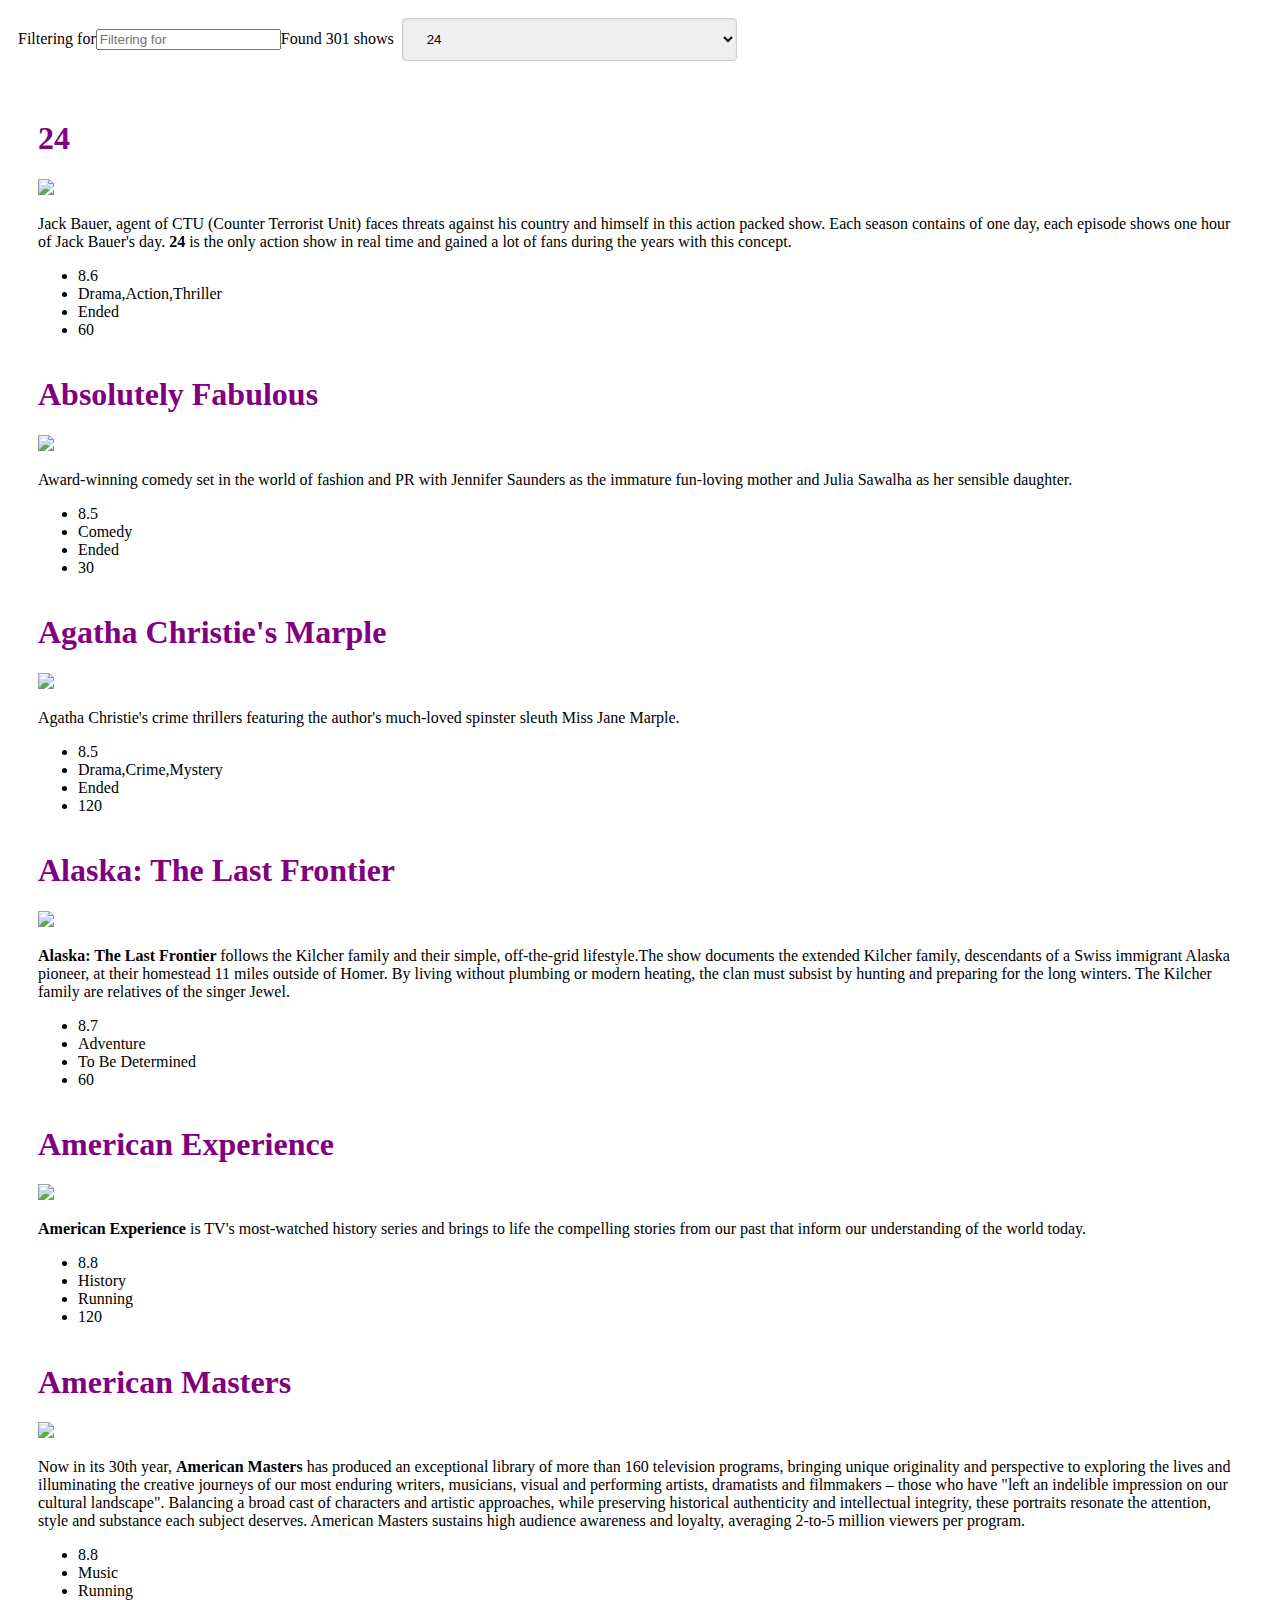
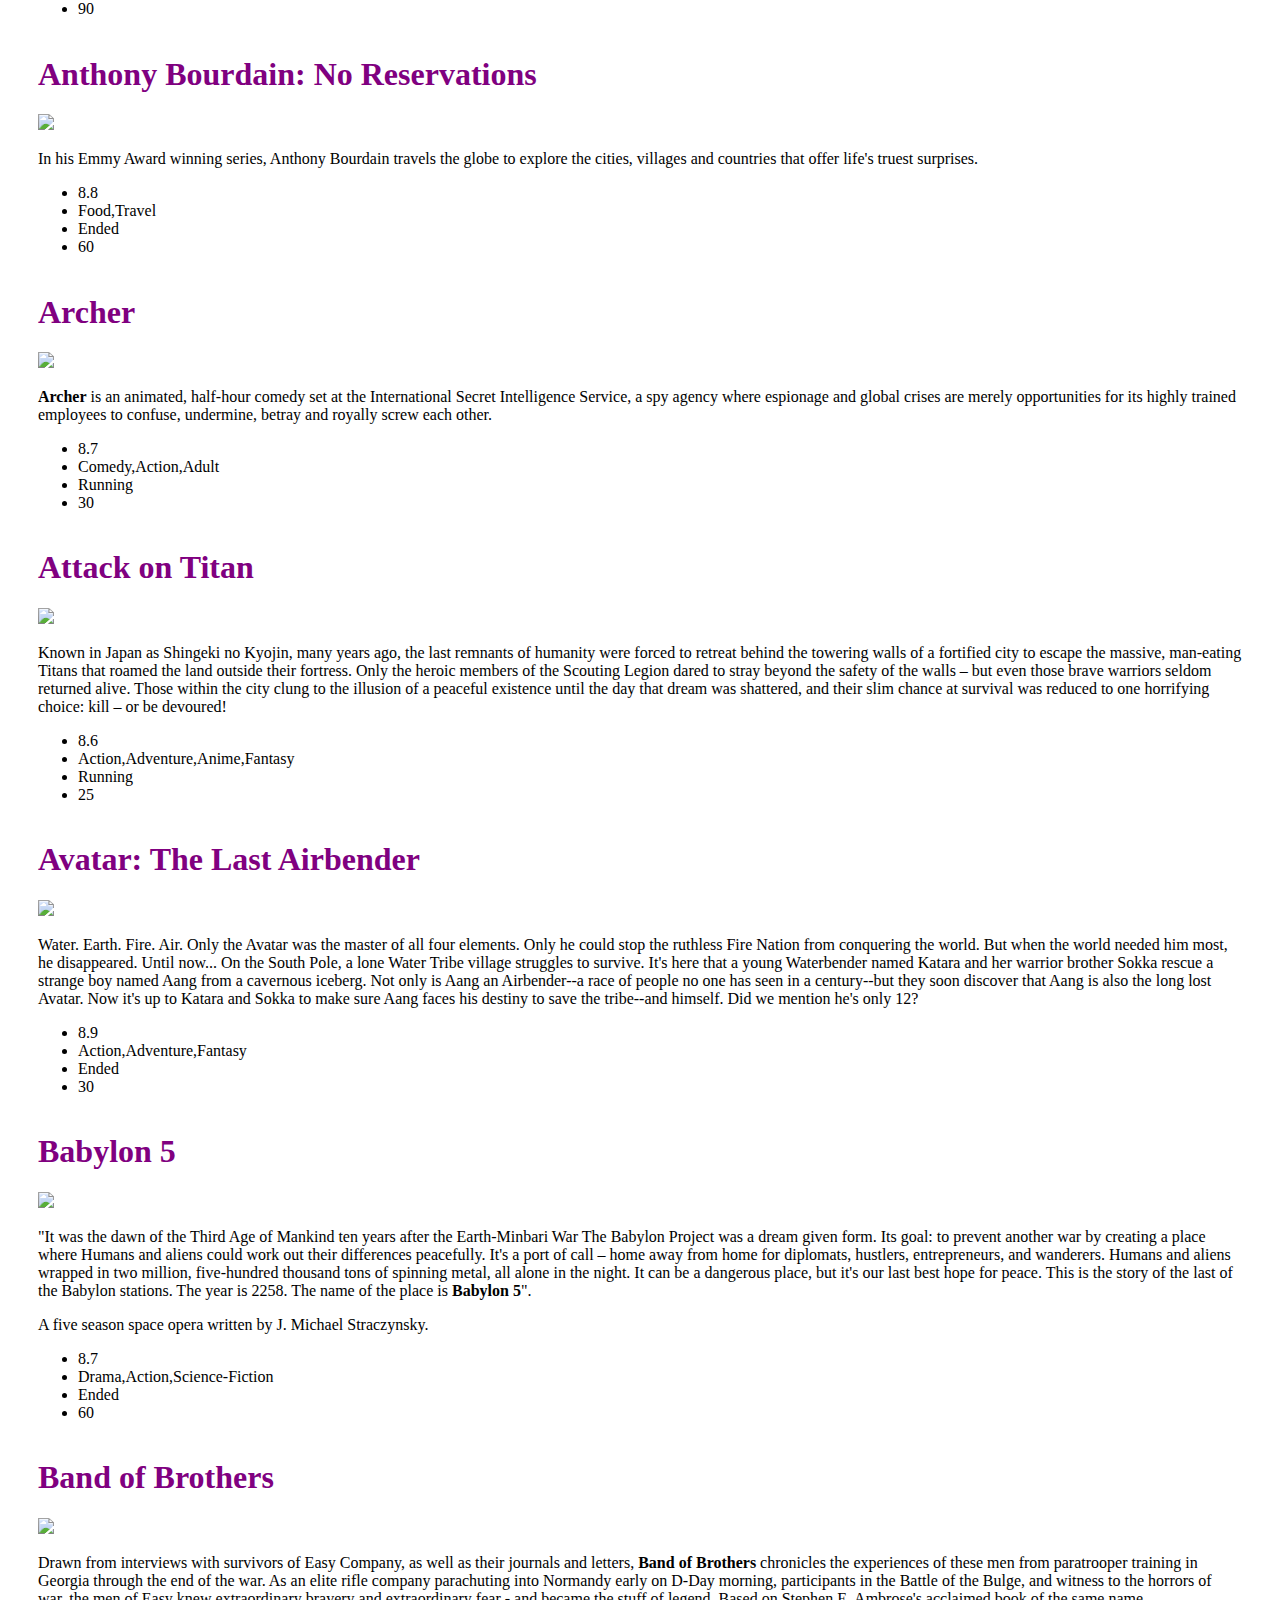
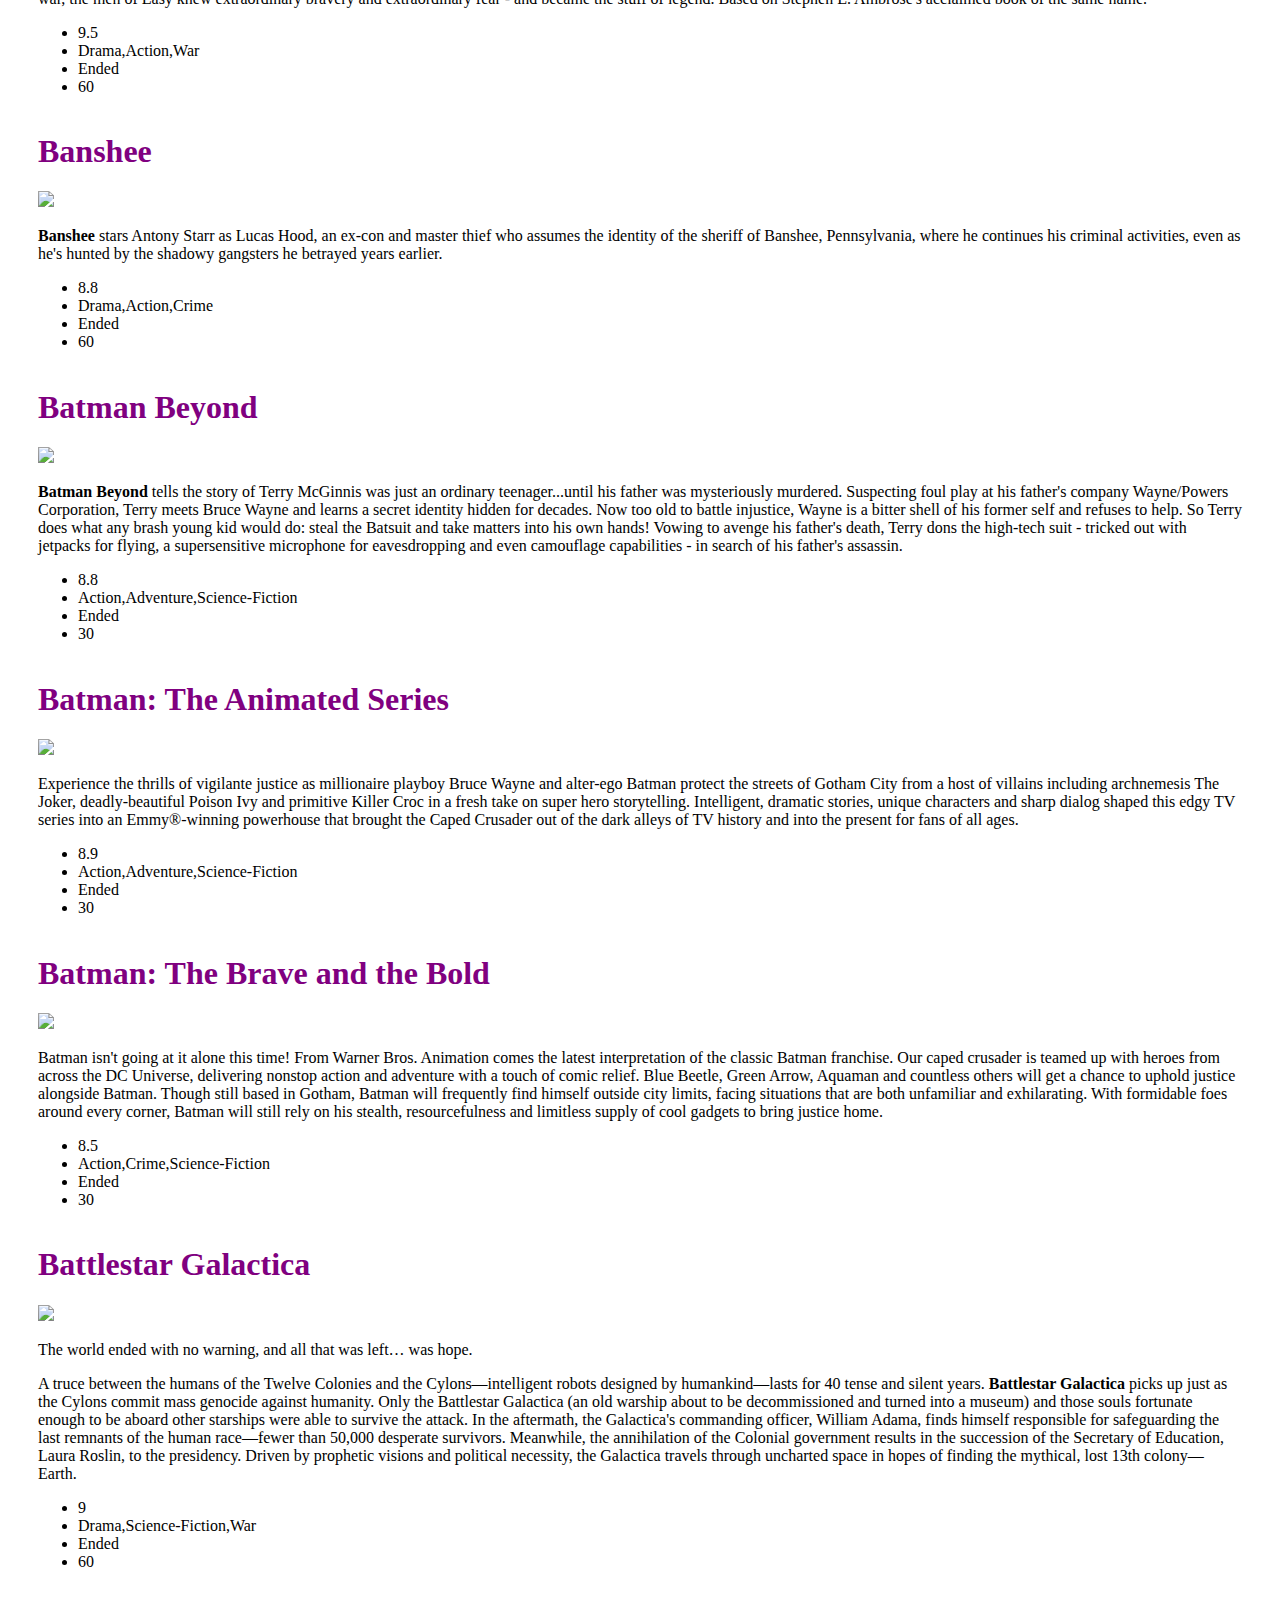
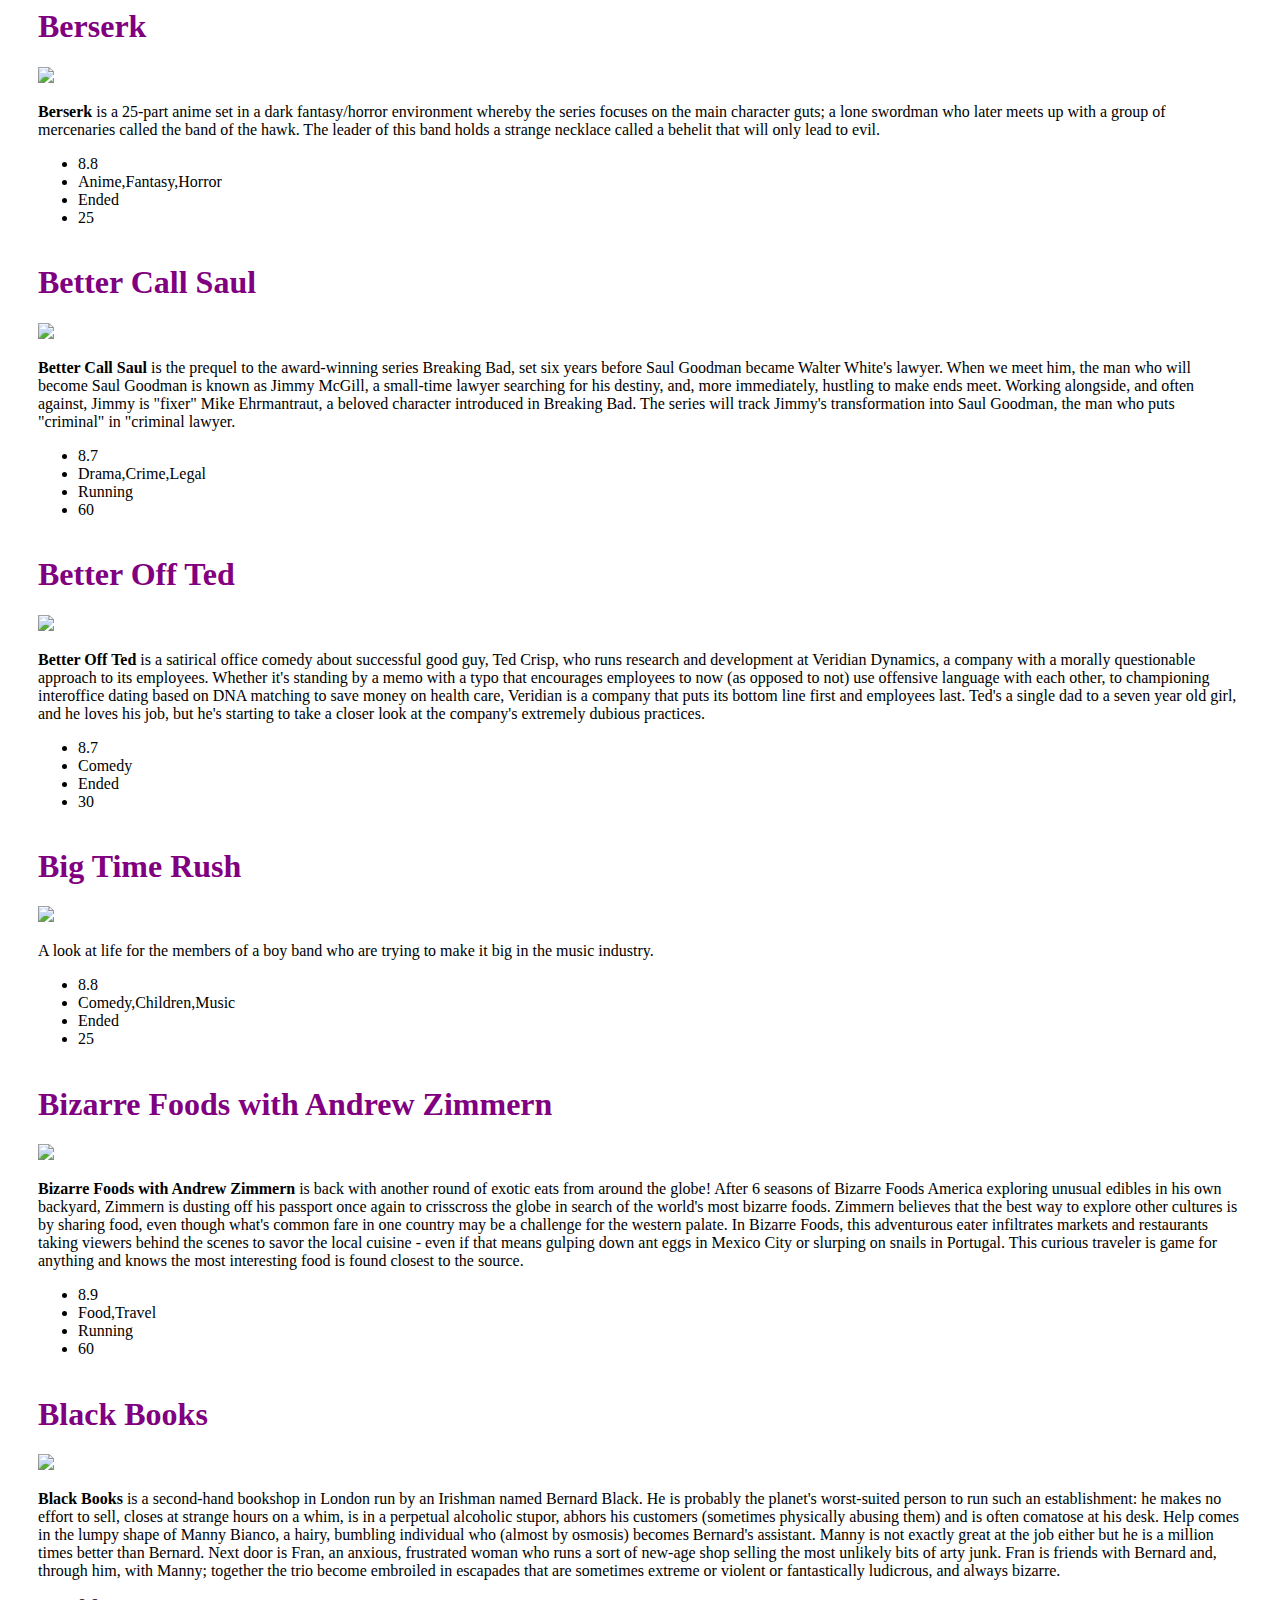
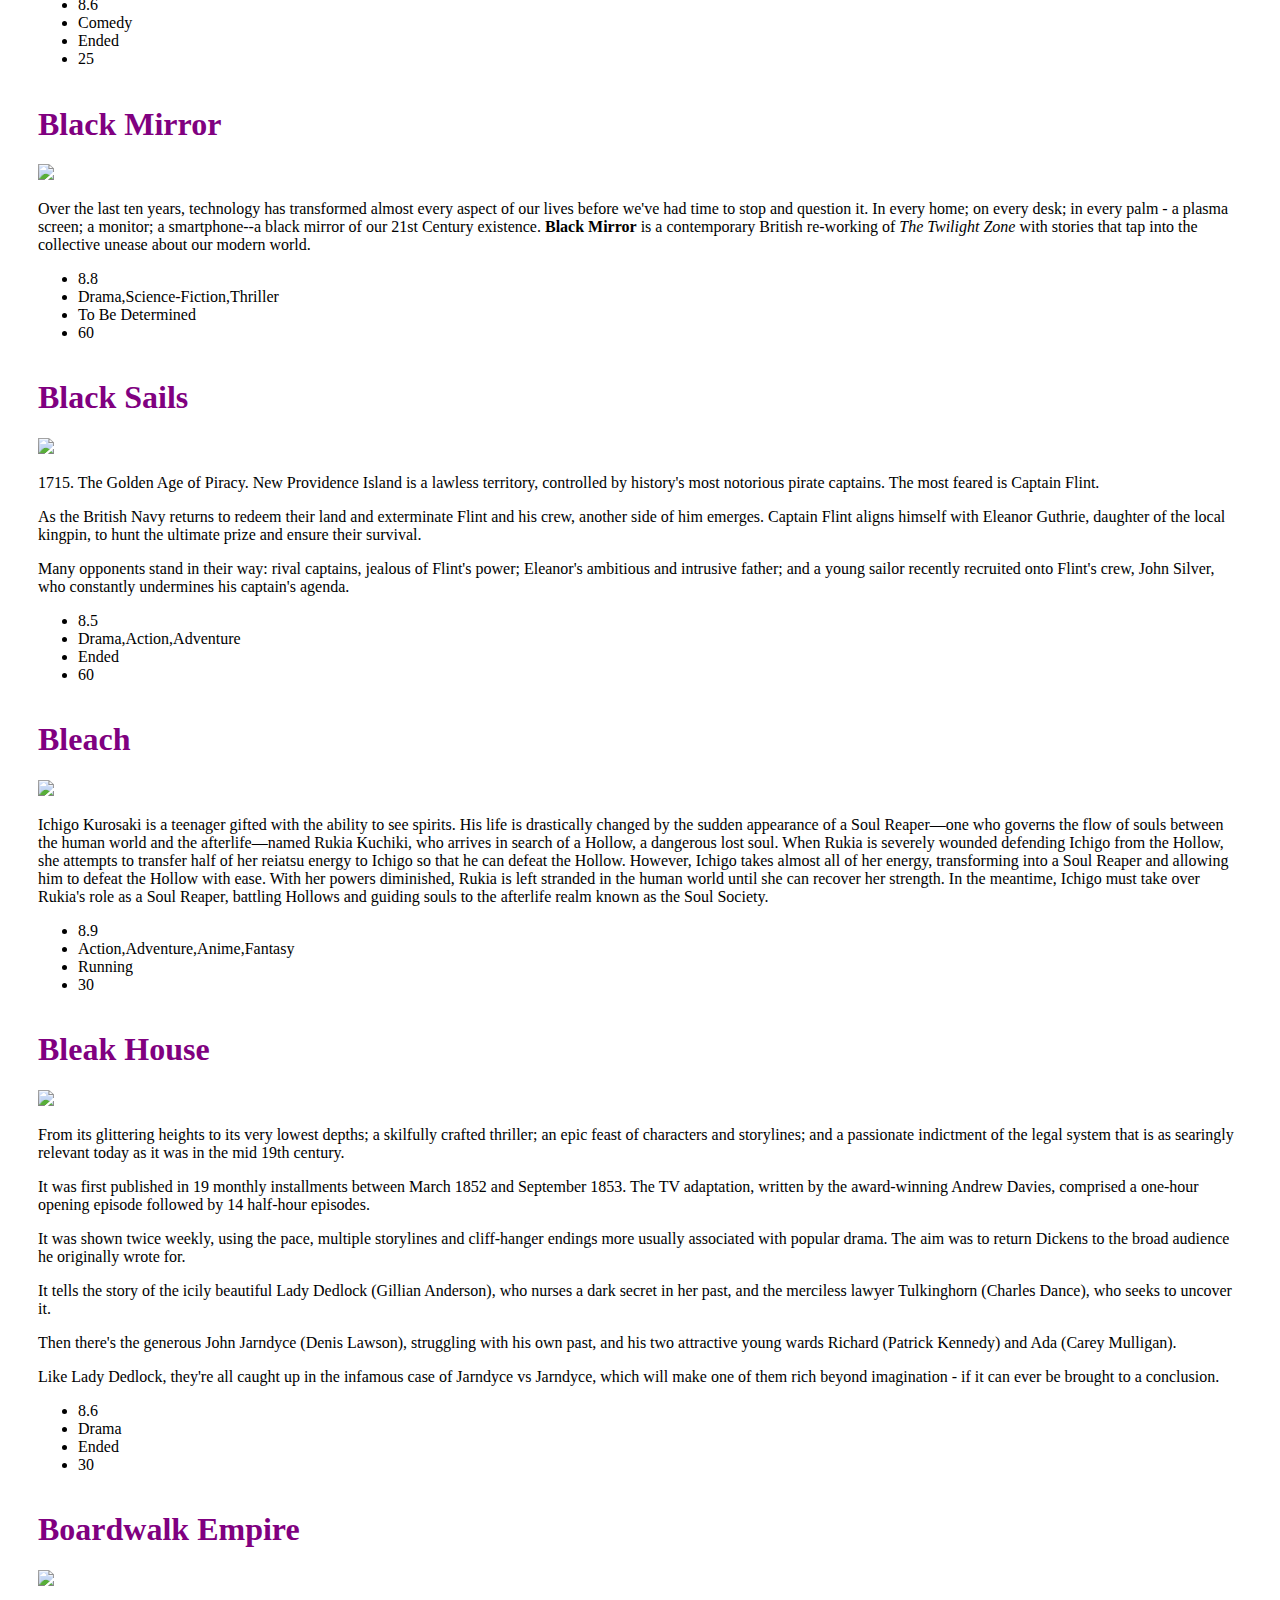
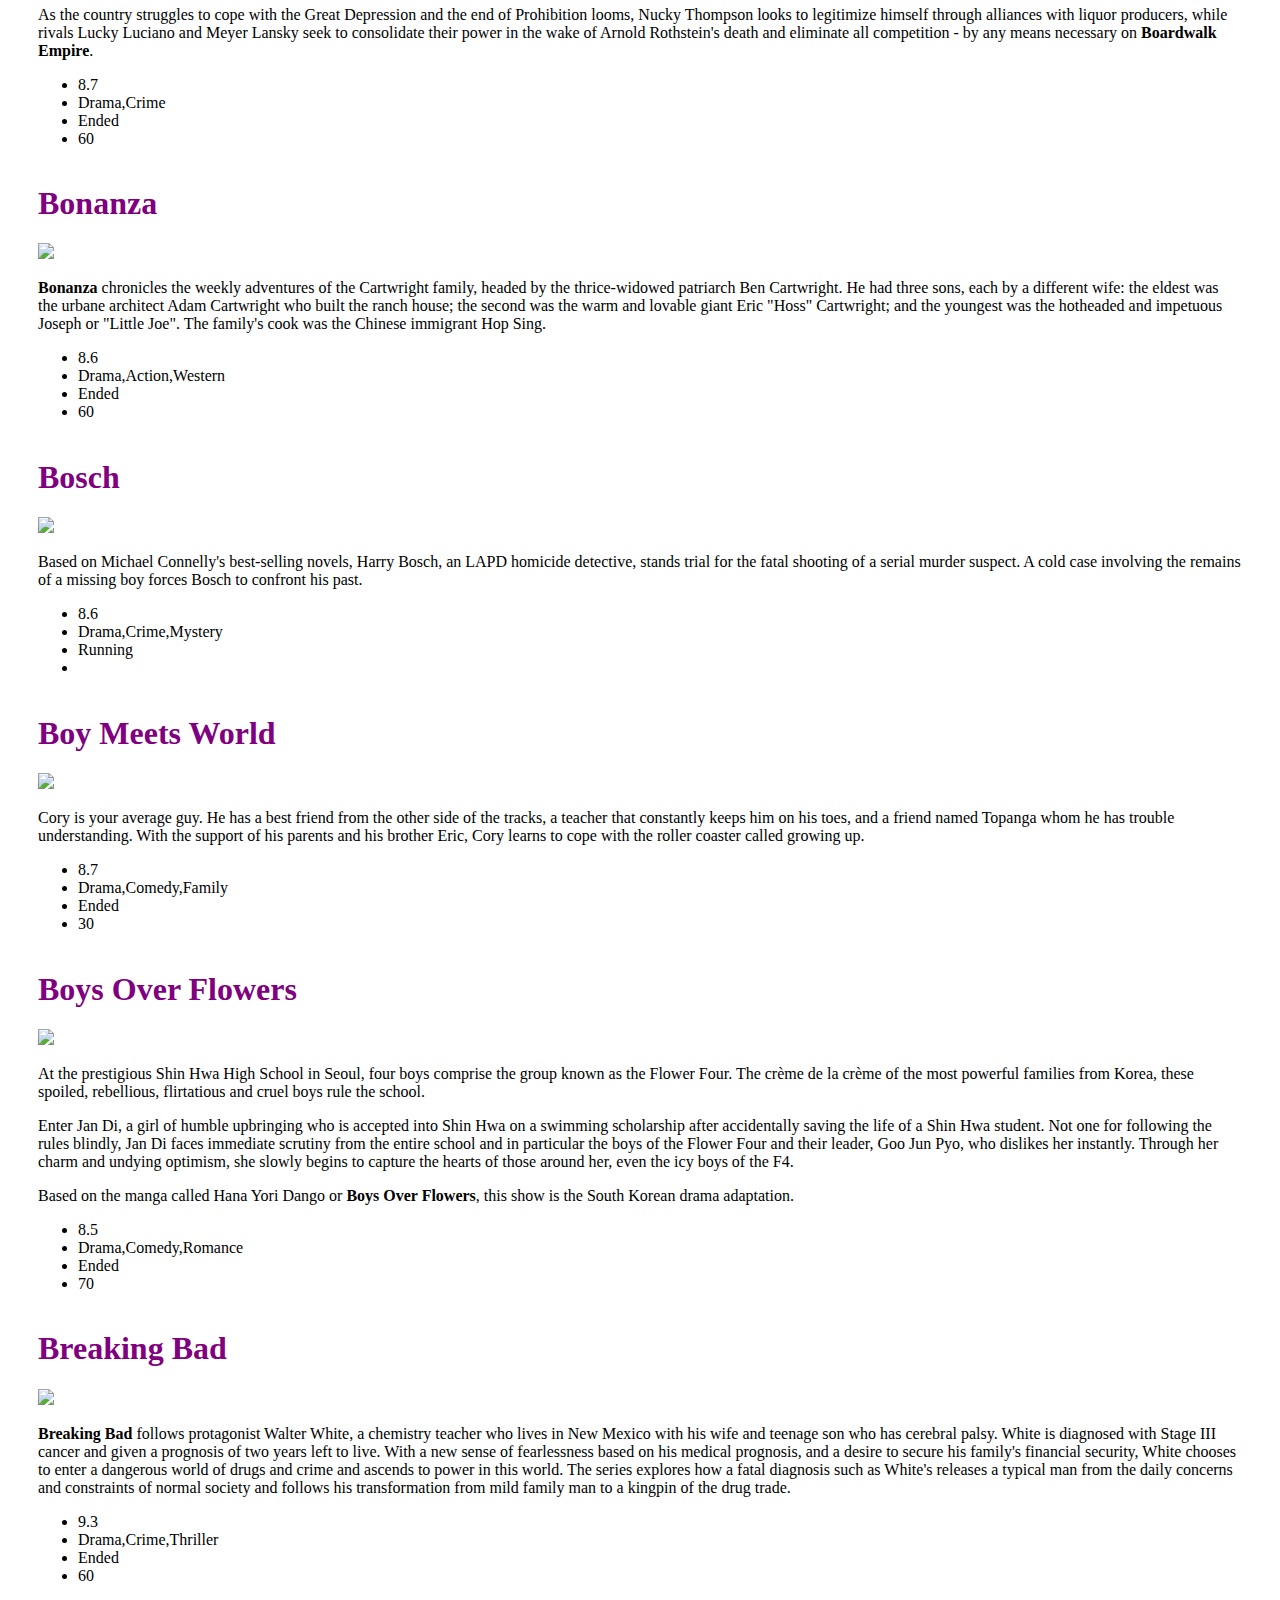
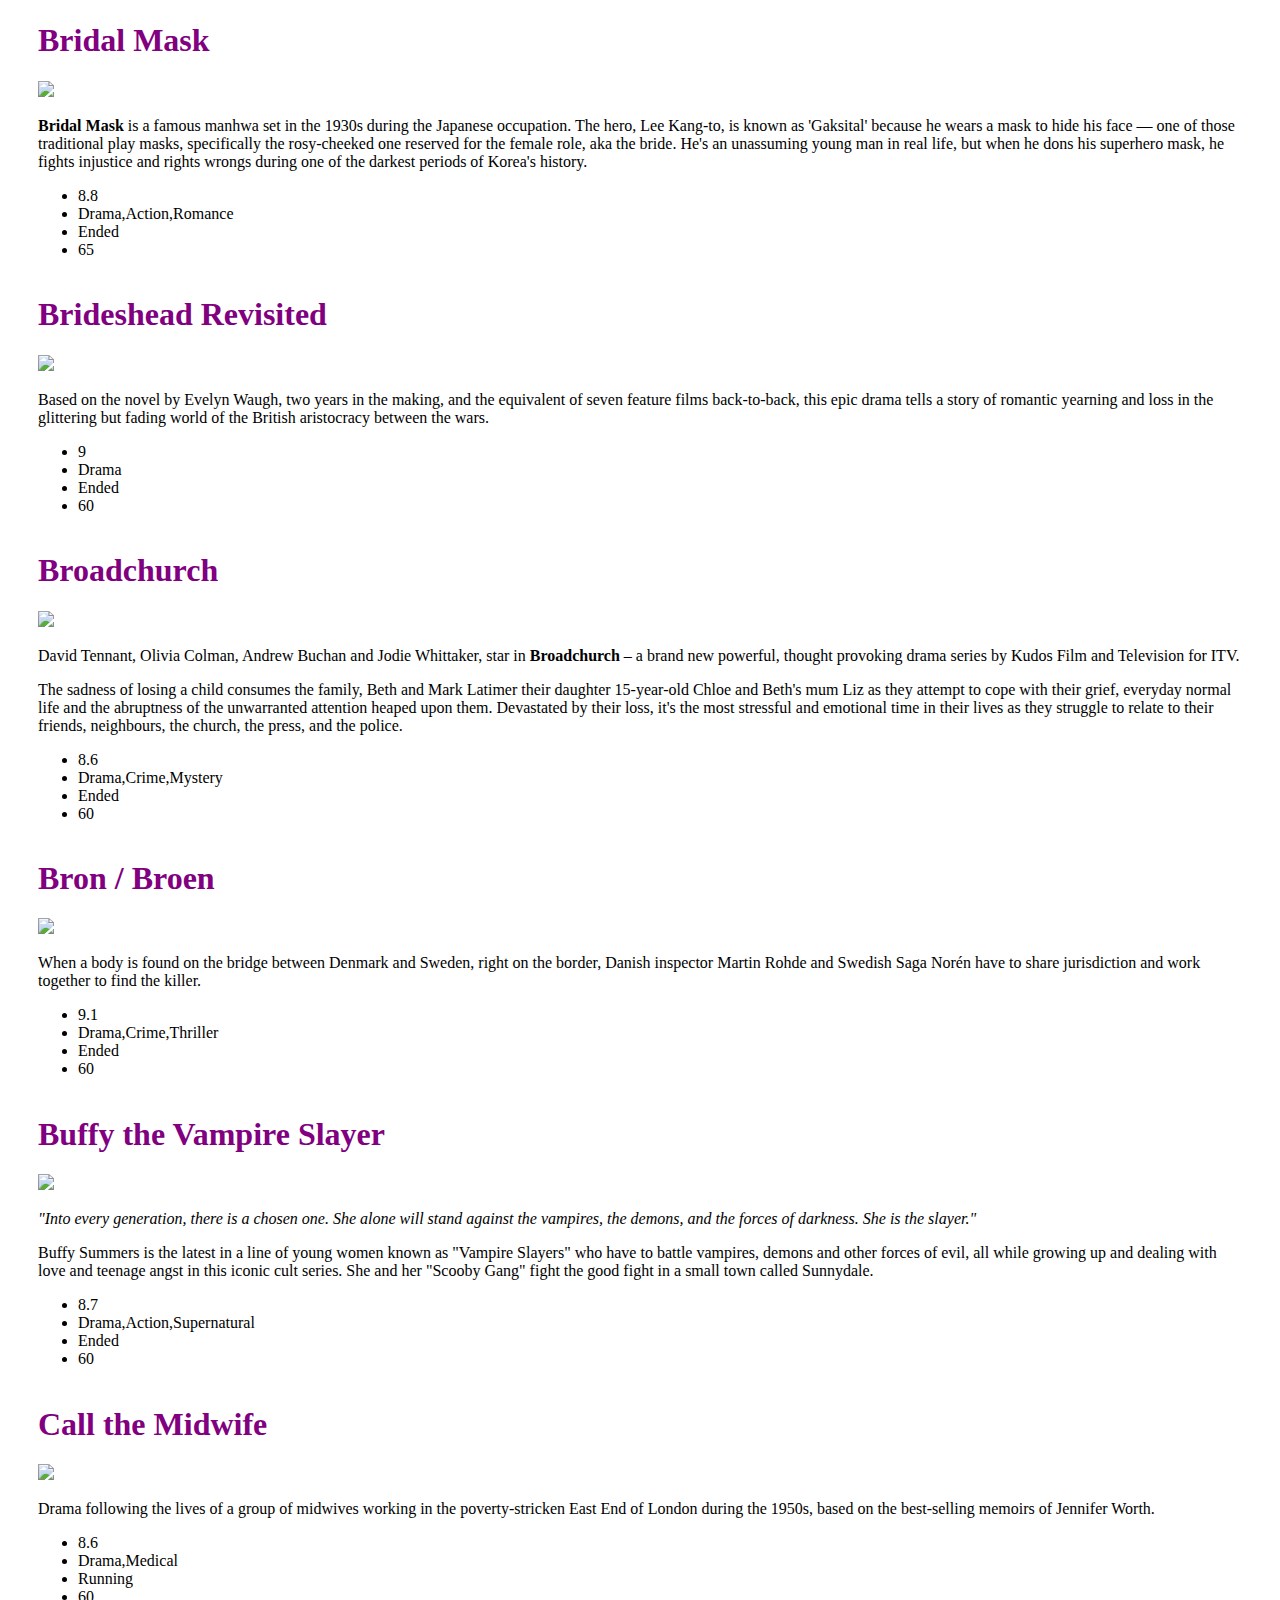
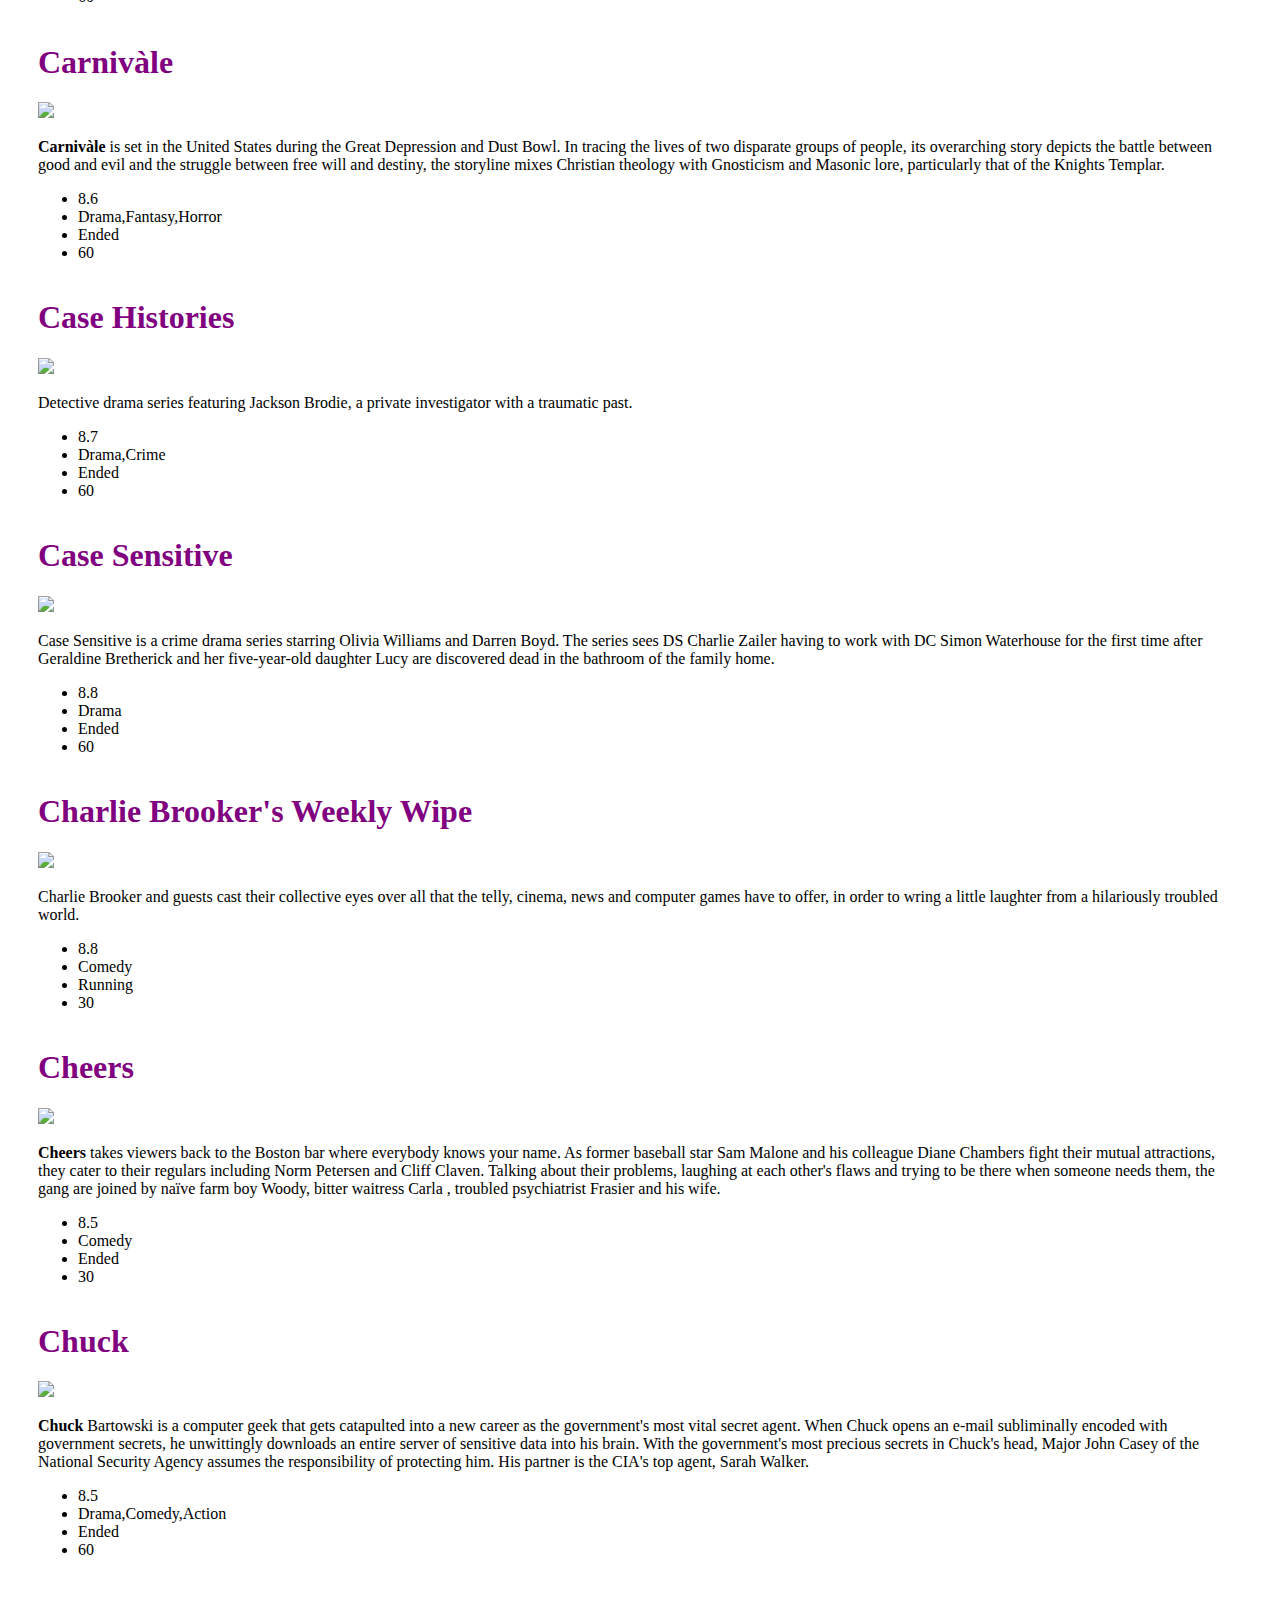
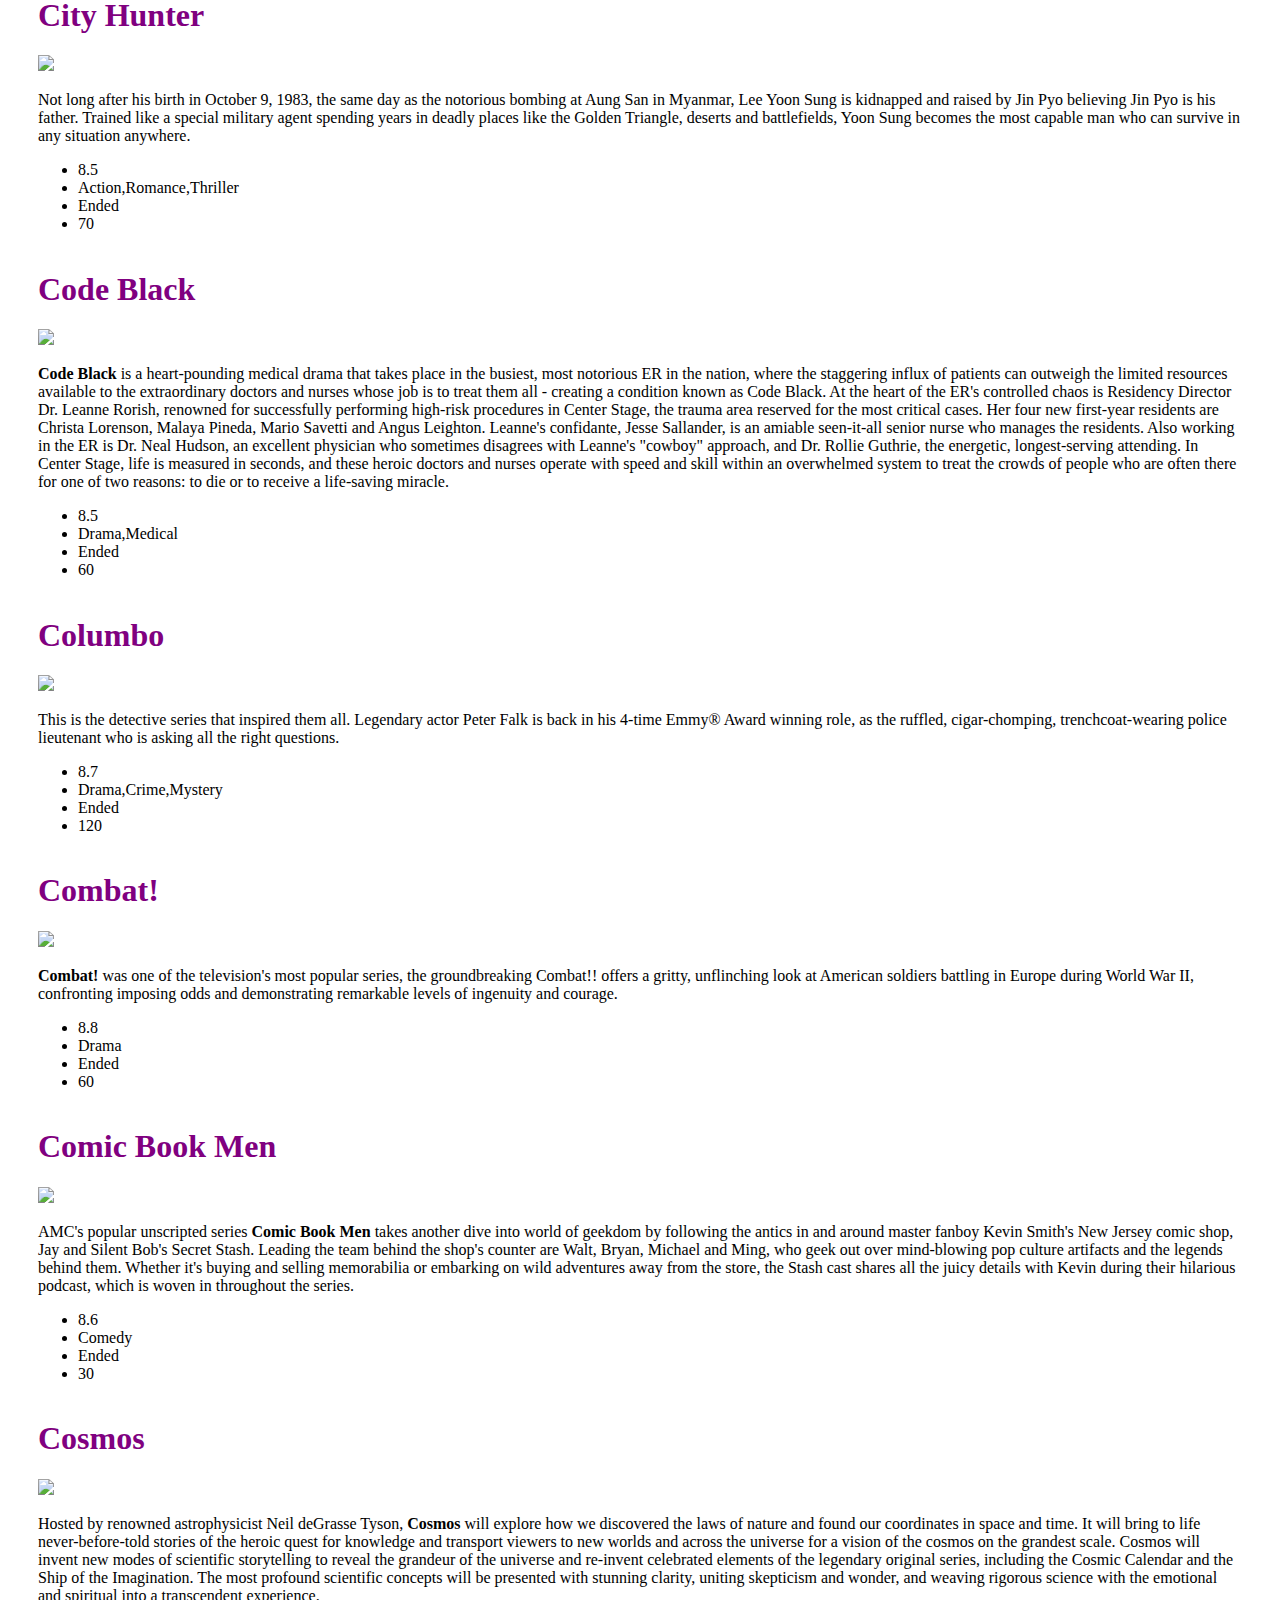
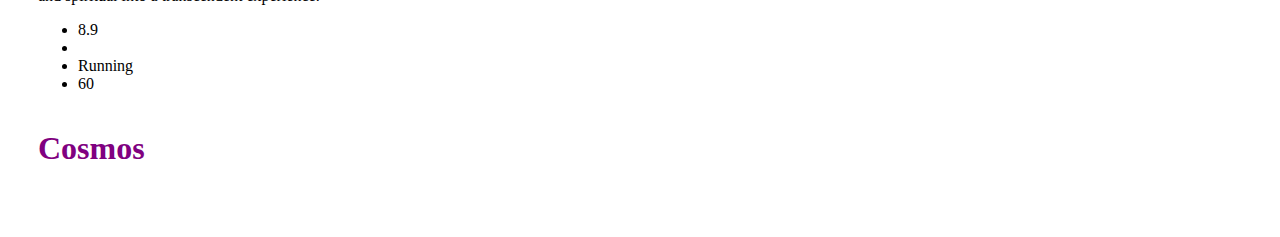
==== index.html @ 5b872475 "Linked to episodes" ====
<!DOCTYPE html>
<html lang="en">
  <head>
    <meta charset="UTF-8" />
    <meta name="viewport" content="width=device-width, initial-scale=1.0" />
    <title>TV Show Project | My Name andsemenov</title>
    <link href="style.css" rel="stylesheet" />
    <link rel="icon" href="/favicon.ico" type="image/x-icon" />
  </head>

  <body>
    <form class="search" id="search_root">
      <!--
      <div class="search_item">
        <label for="choose_serial">Choose a show</label>
        <select class="select" name="select" id="choose_show"> </select>
      </div>
      <div class="search_item">
        <label for="choose_episode">Choose an episode</label>
        <select class="select" name="select" id="choose_episode"> </select>
      </div>
      <div id="search_word" class="search_item">
        <label for="search">Search episodes</label>
        <input type="text" id="search" placeholder="Search episodes" />
        <span id="counter"></span>
      </div>
-->
    </form>

    <div id="root"></div>

    <!-- Loads a provided function called getAllEpisodes() which returns all episodes -->
    <script src="shows.js"></script>
    <!--<script src="shows.js"></script> -->
    <!-- Loads YOUR javascript code -->
    <script src="script.js"></script>
  </body>
</html>
---- style.css ----
#root {
  display: flex;
  flex-wrap: wrap;
  justify-content: space-between;
  margin: 30px;
}

.episode {
  width: calc((100% - 20px) / 3);
  text-align: center;
  margin: 0 0 10px;
  border: 1px solid black;
  background: #ececec;
}
.name {
  font-size: x-large;
  font-weight: bold;
}
.code {
  font-size: large;
}
.image {
  width: auto;
}

.search {
  display: flex;
  flex-wrap: wrap;
  justify-content: start;
  align-items: baseline;
  margin: 10px;
}

.search_item {
  width: 25%;
  display: flex;
  flex-direction: column;
  padding: 1%;
}
.episode {
  border-radius: 5px;
}
.summary {
  display: table;
  text-align: start;
  margin: 2%;
}
.select,
#search {
  margin: 8px;
  display: inline-block;
  border: 1px solid #ccc;
  box-shadow: inset 0 1px 3px #ddd;
  border-radius: 4px;

  box-sizing: border-box;
  padding-left: 20px;
  padding-right: 20px;
  padding-top: 12px;
  padding-bottom: 12px;
}

.link-to-episode {
  color: #800080;
}
.link-to-episode:visited {
  color: #800080;
}
.link-to-episode:hover {
  color: #800000;
  text-decoration: underline;
}

@media screen and (max-width: 850px) {
  #root {
    margin: auto;
  }
  .episode {
    width: calc((100% - 20px) / 2);
  }
  .search_item {
    width: 40%;
    display: flex;
    flex-wrap: wrap;
  }
  .image {
    max-width: 90%;
  }
}

.hidden {
  visibility: hidden;
}

.visible {
  visibility: visible;
}

@media screen and (max-width: 700px) {
  .episode {
    width: 49%;
  }
  .search,
  .search_item {
    width: 100%;
  }
}
@media screen and (max-width: 400px) {
  .episode {
    width: 100%;
  }
}
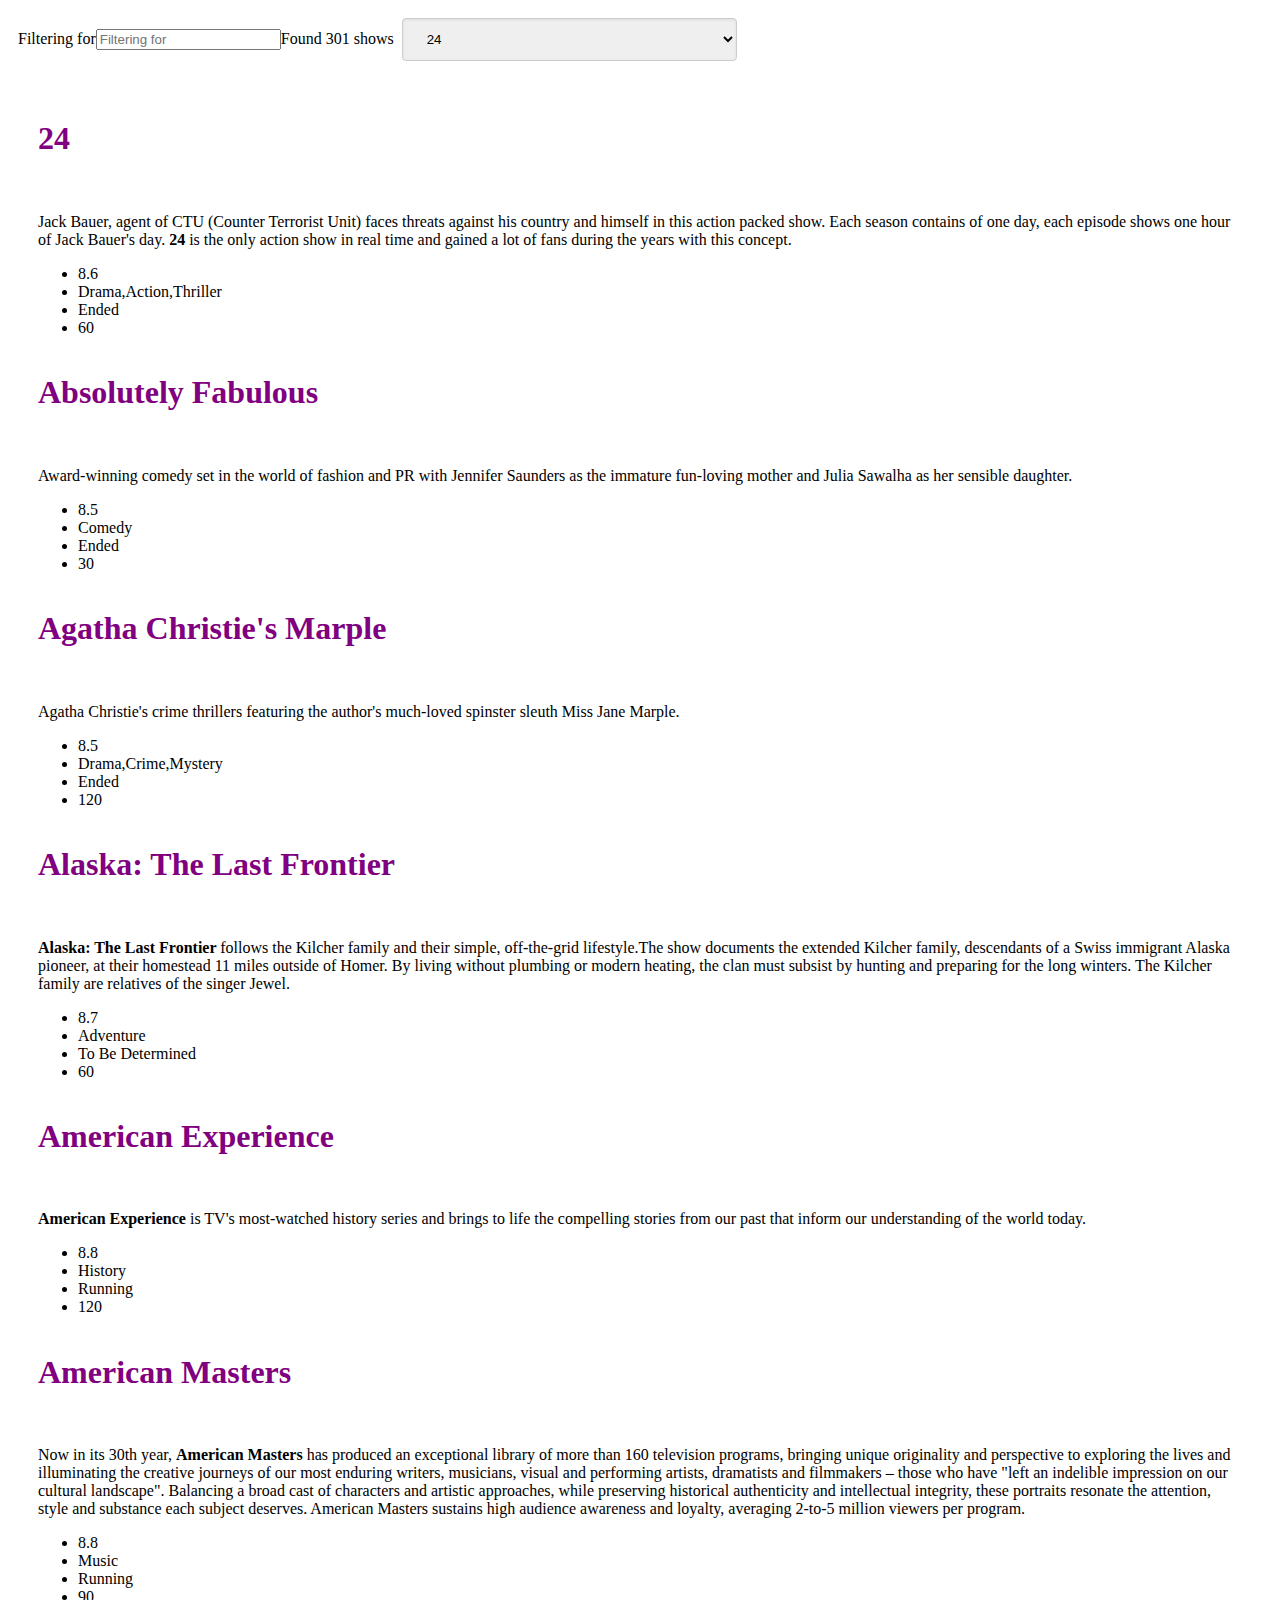
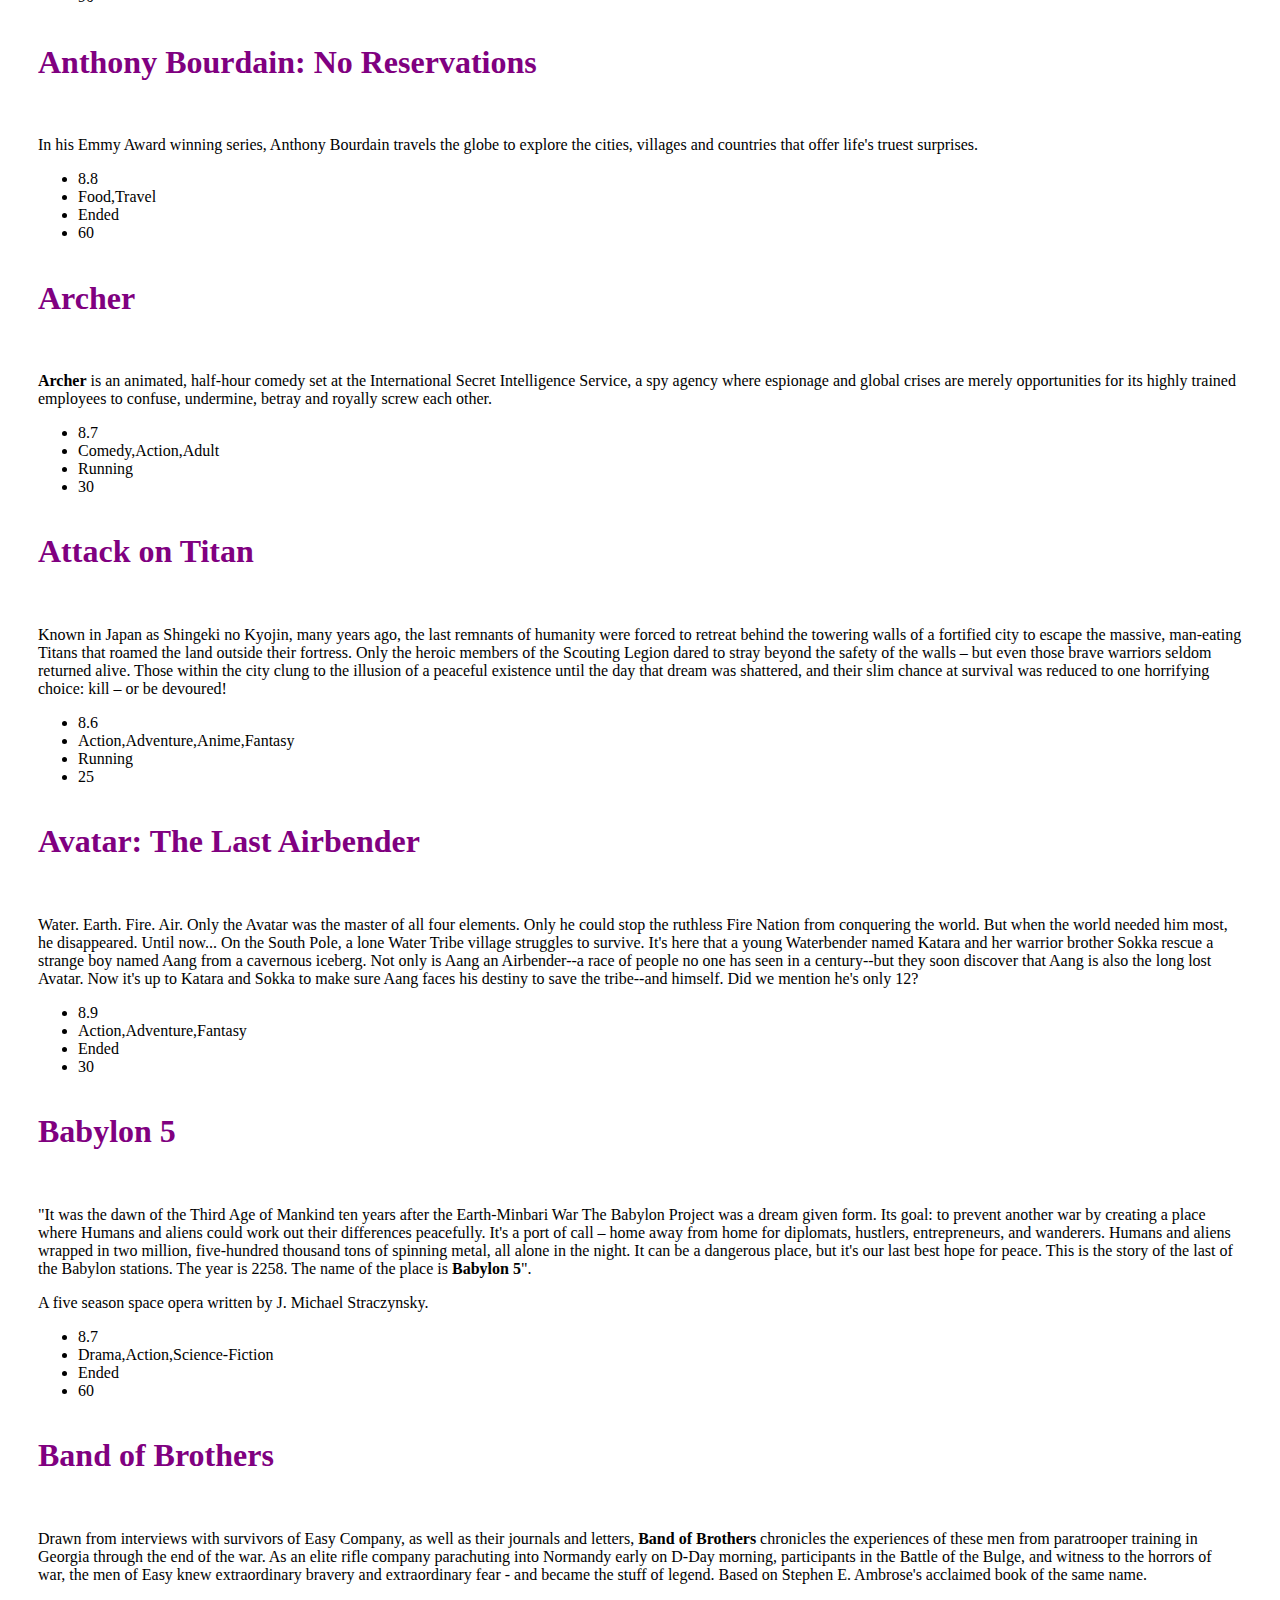
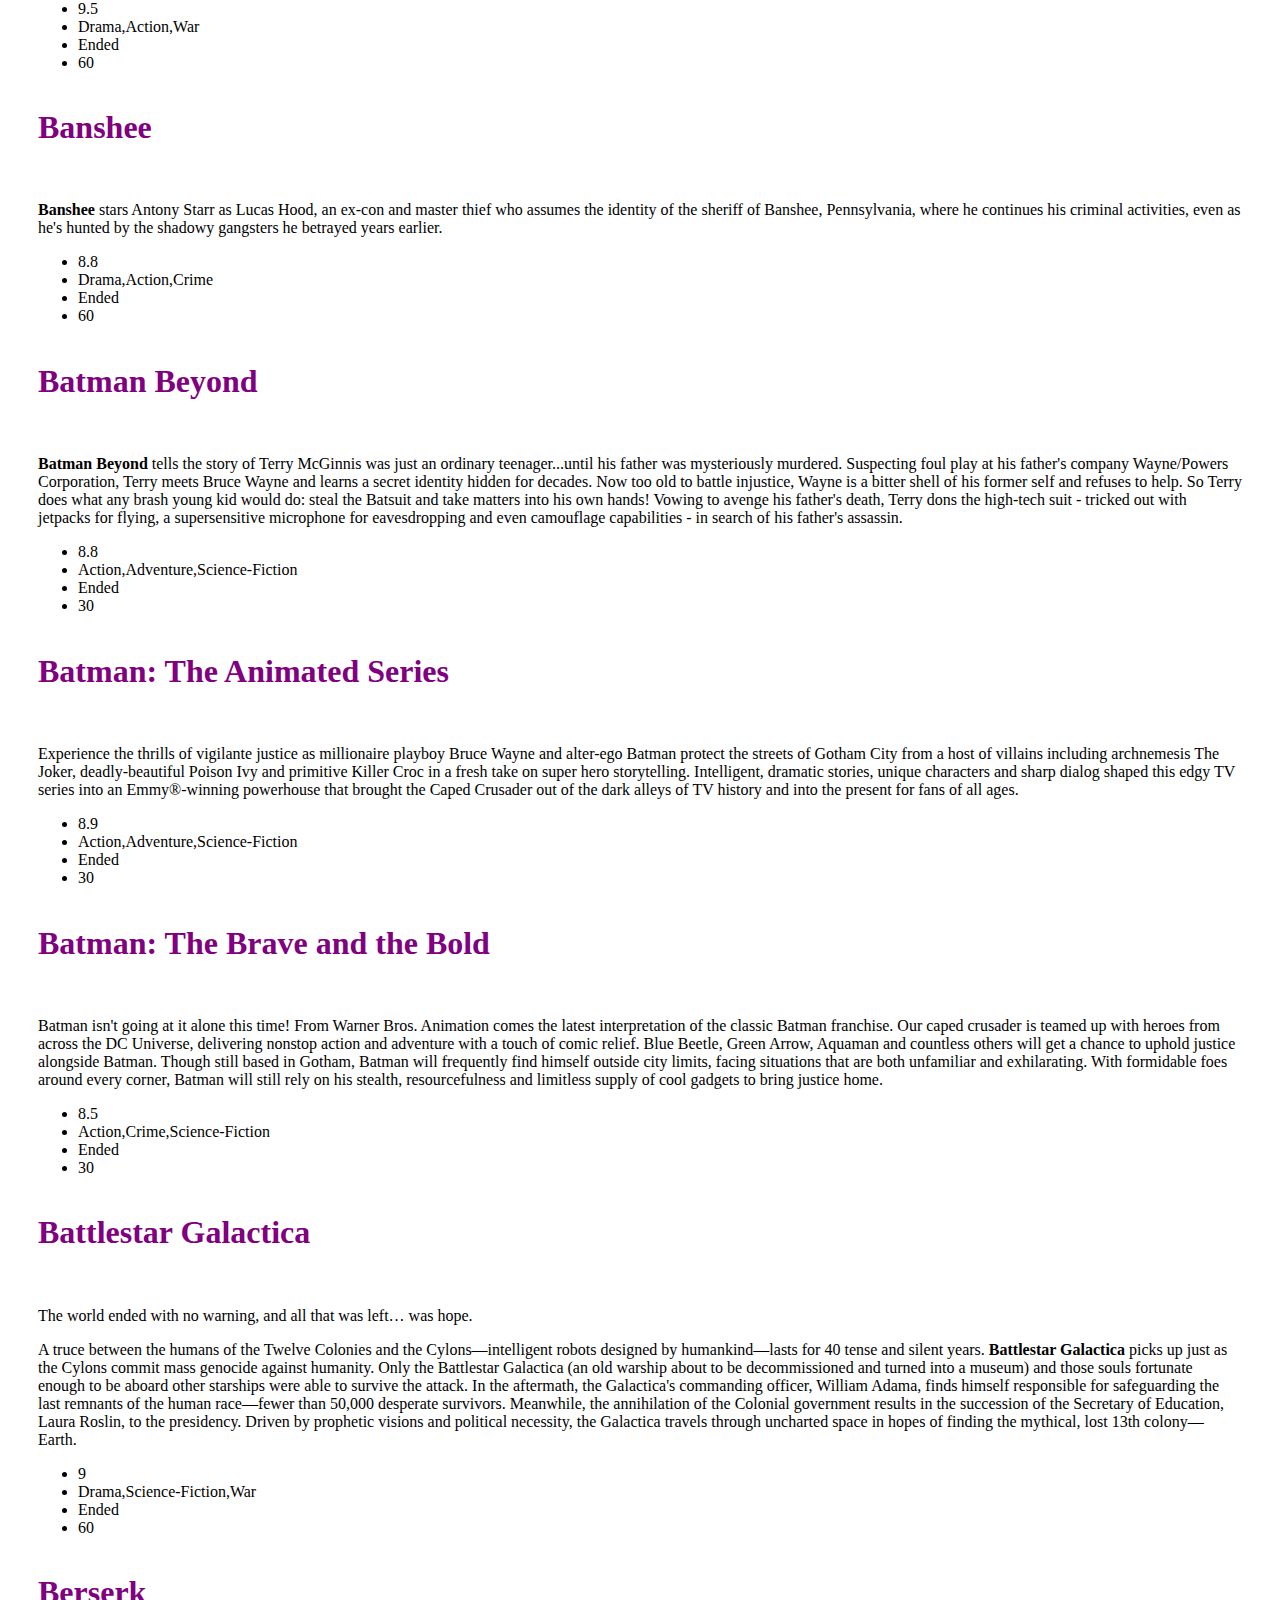
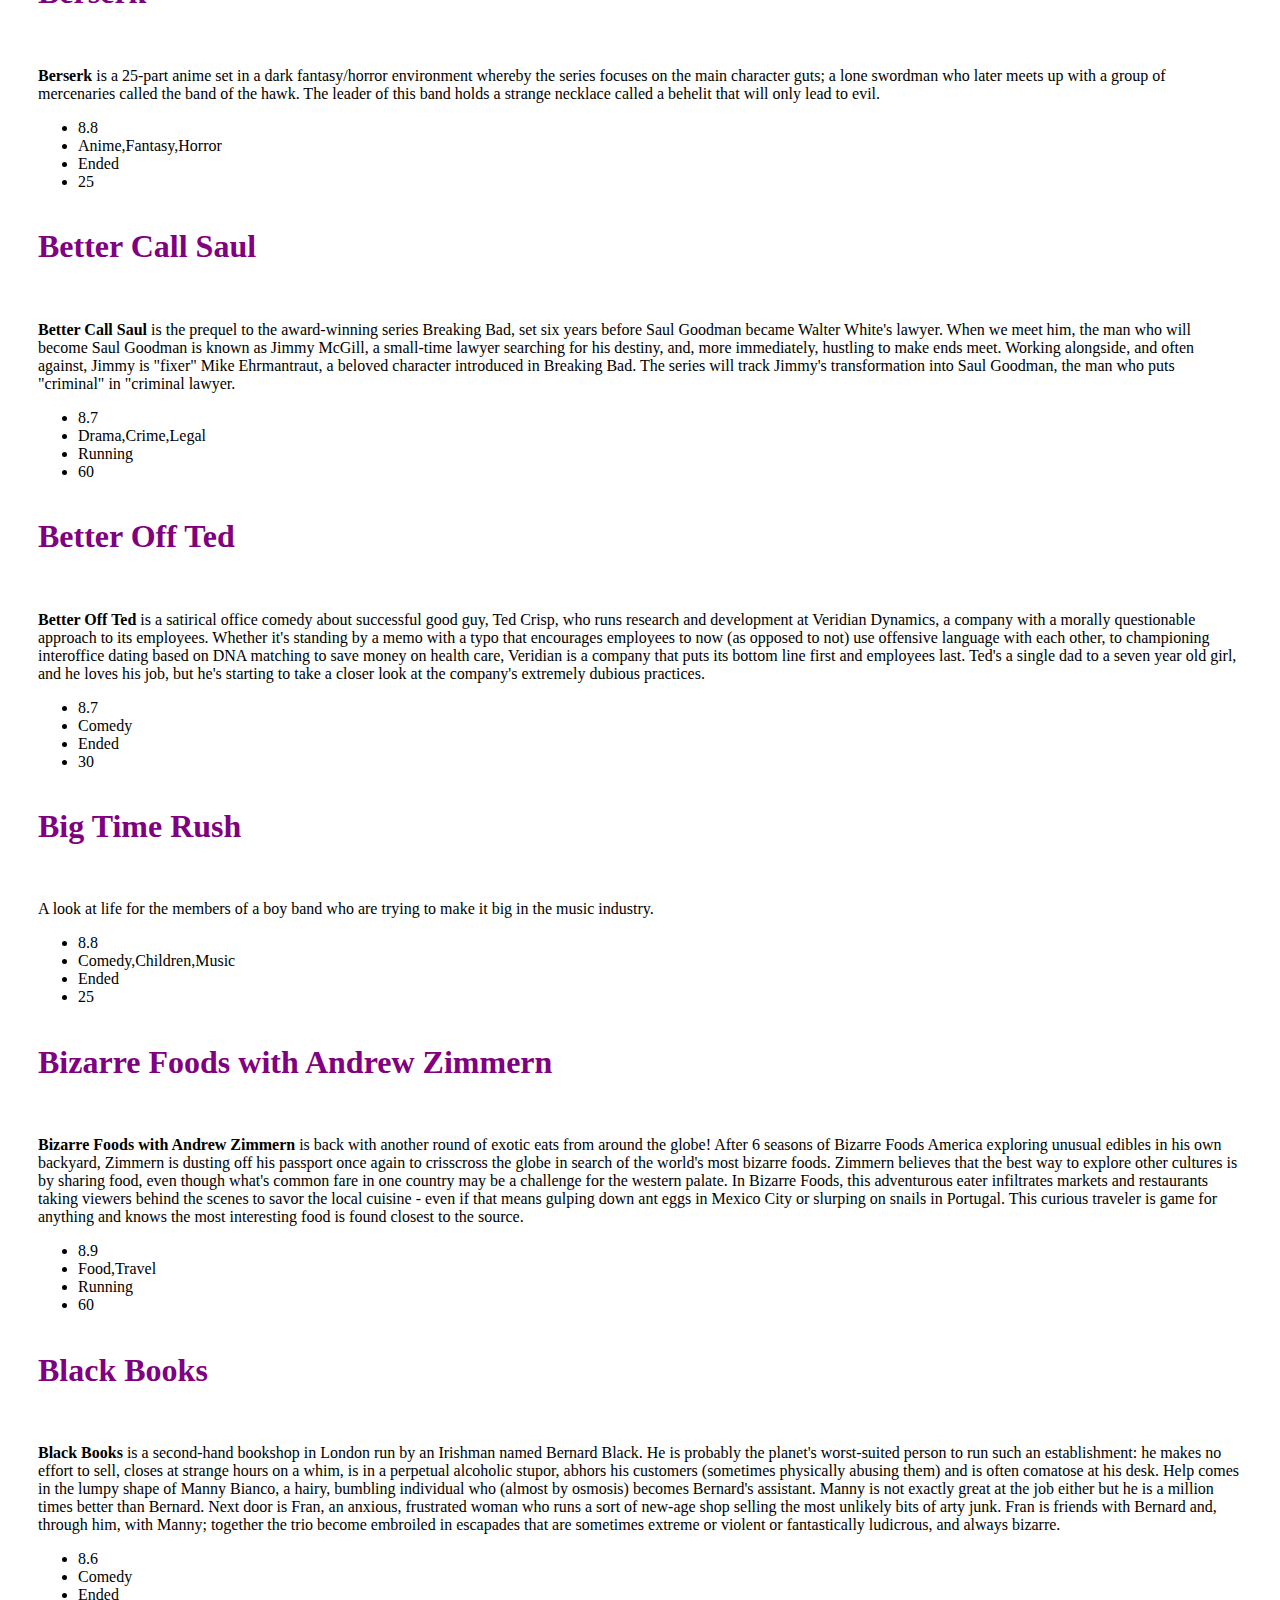
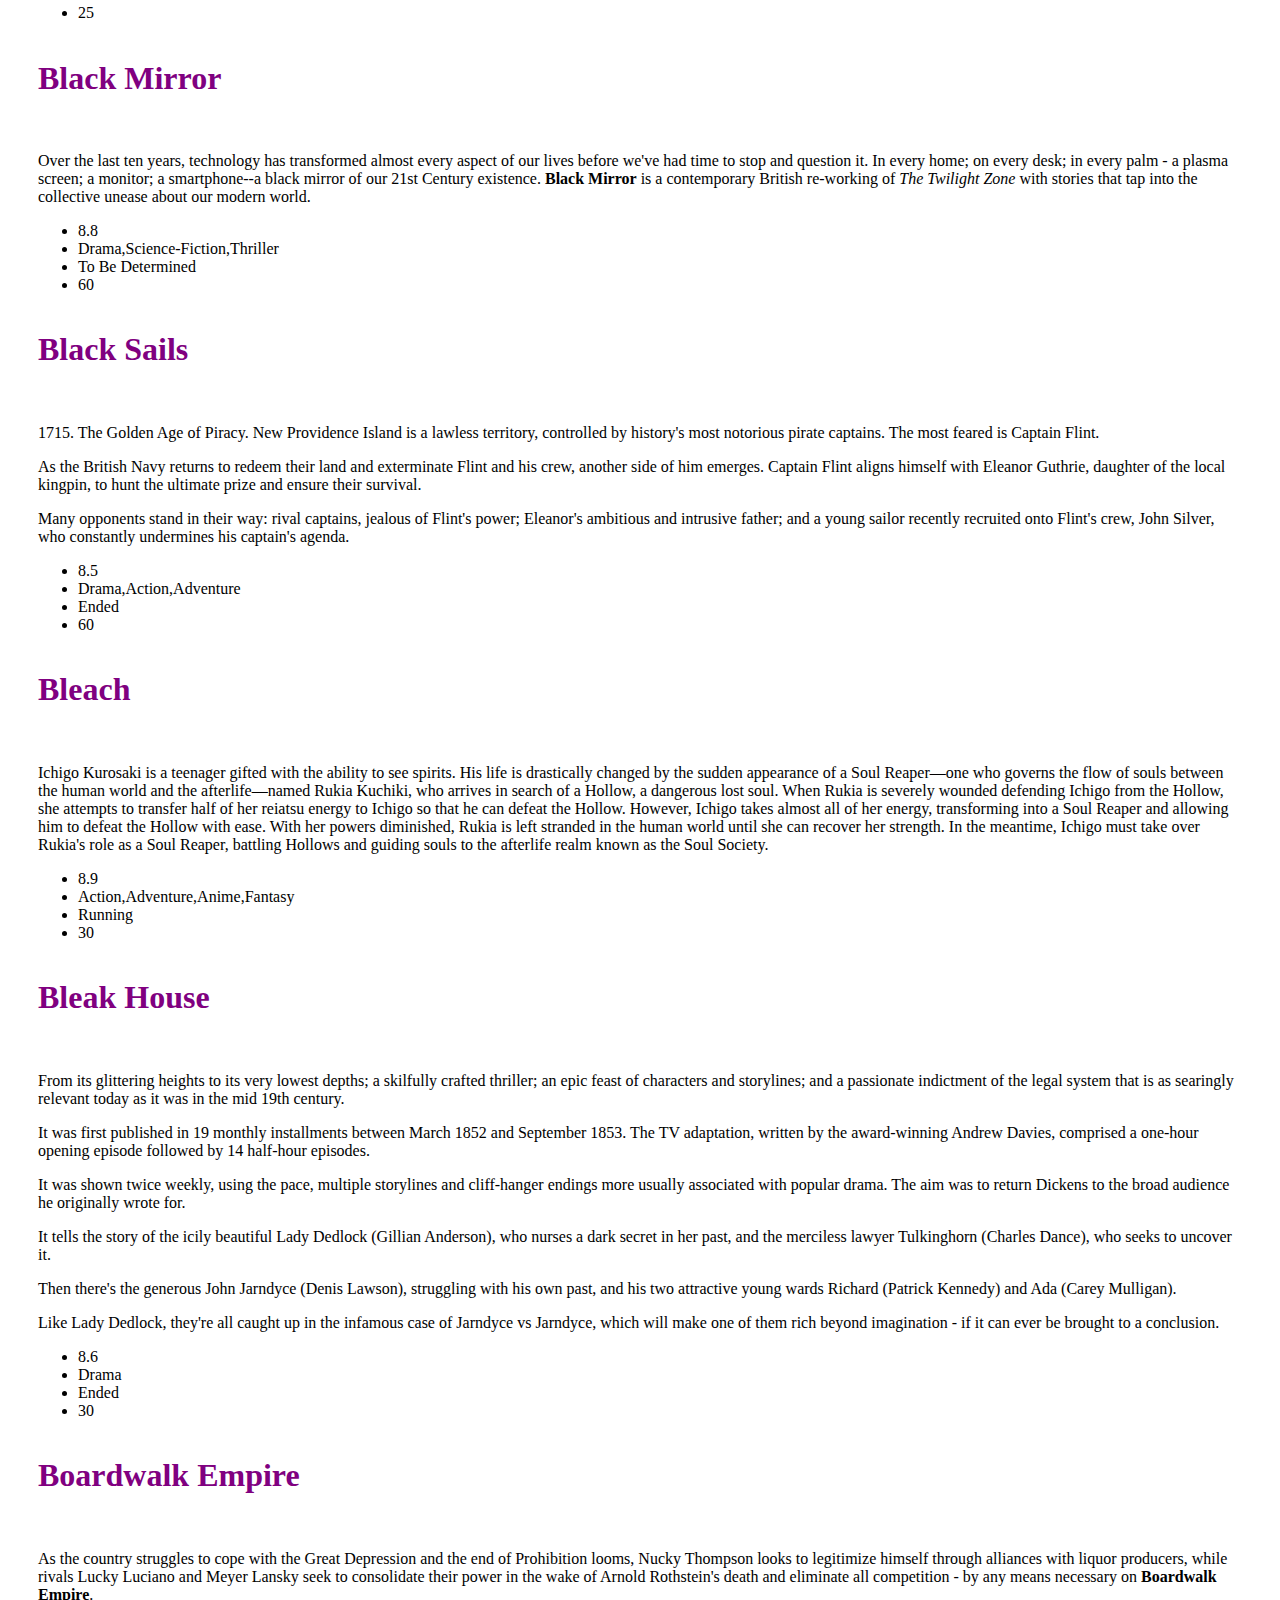
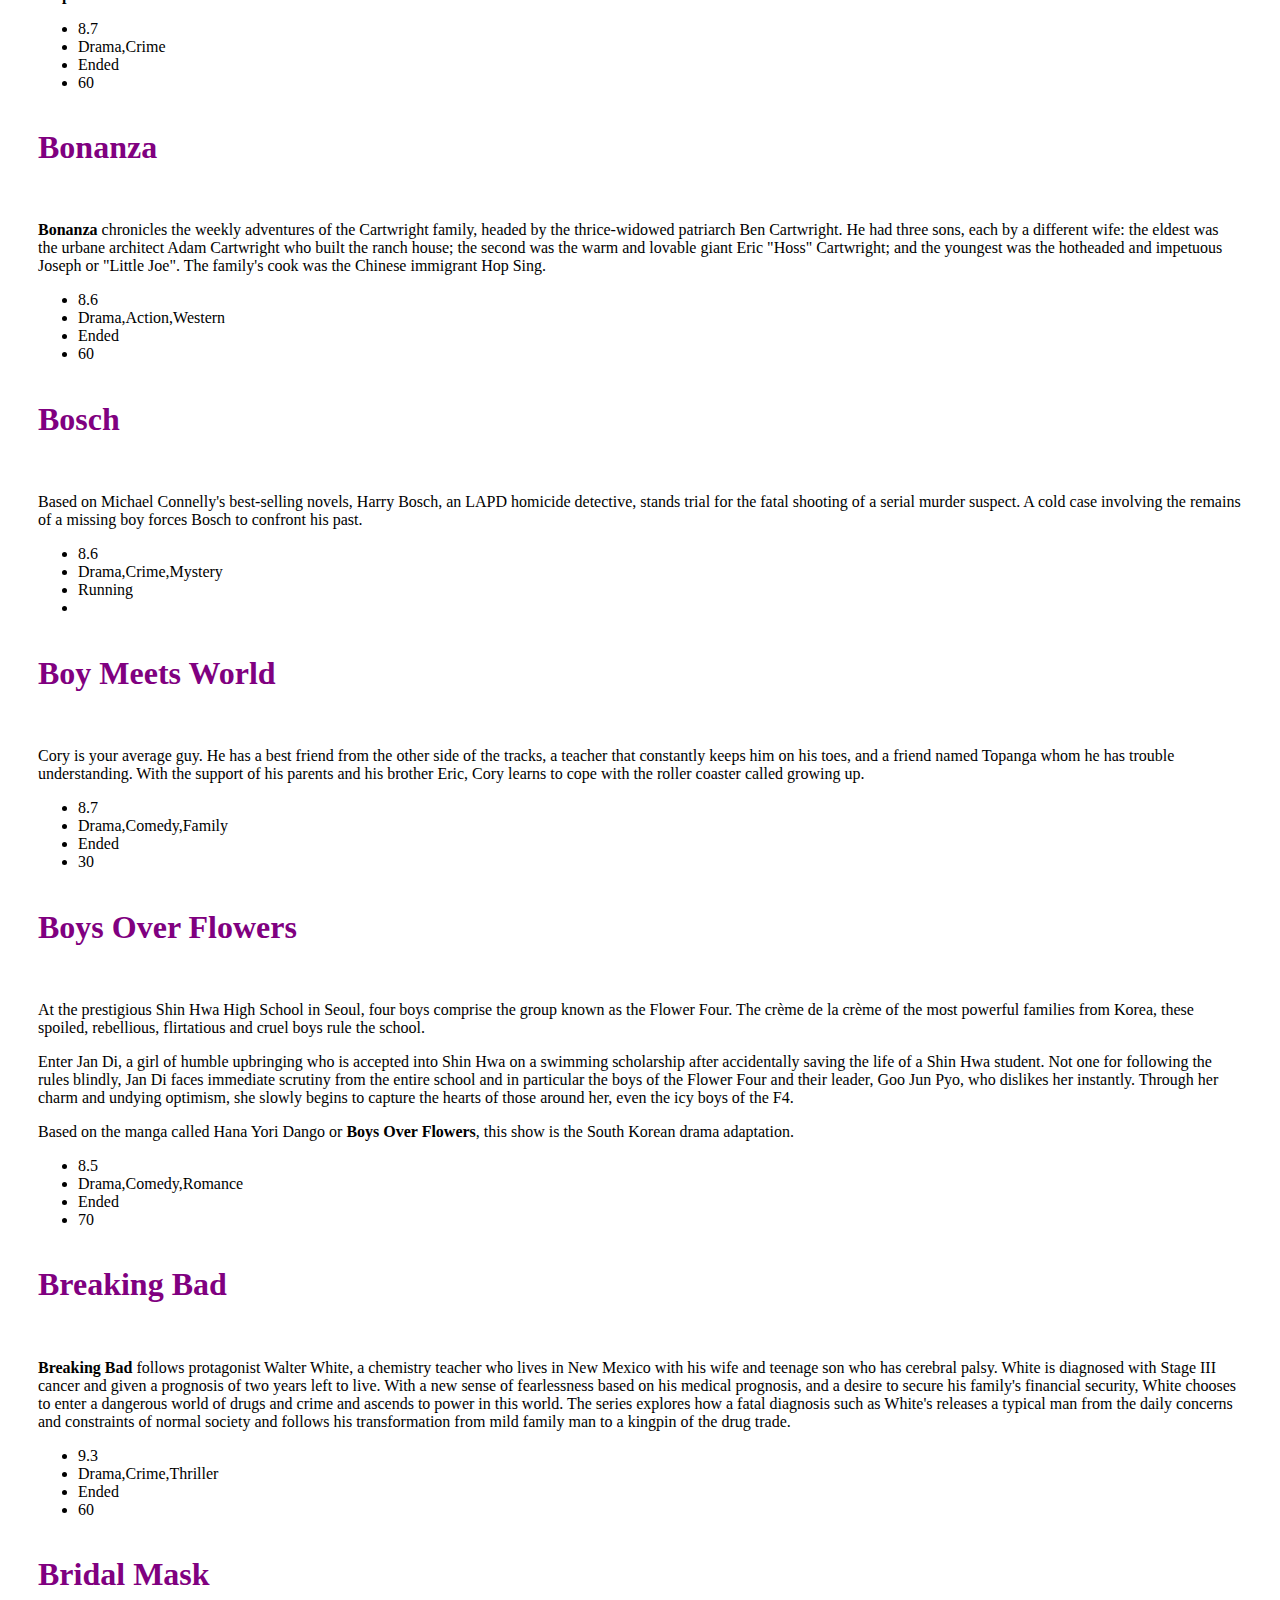
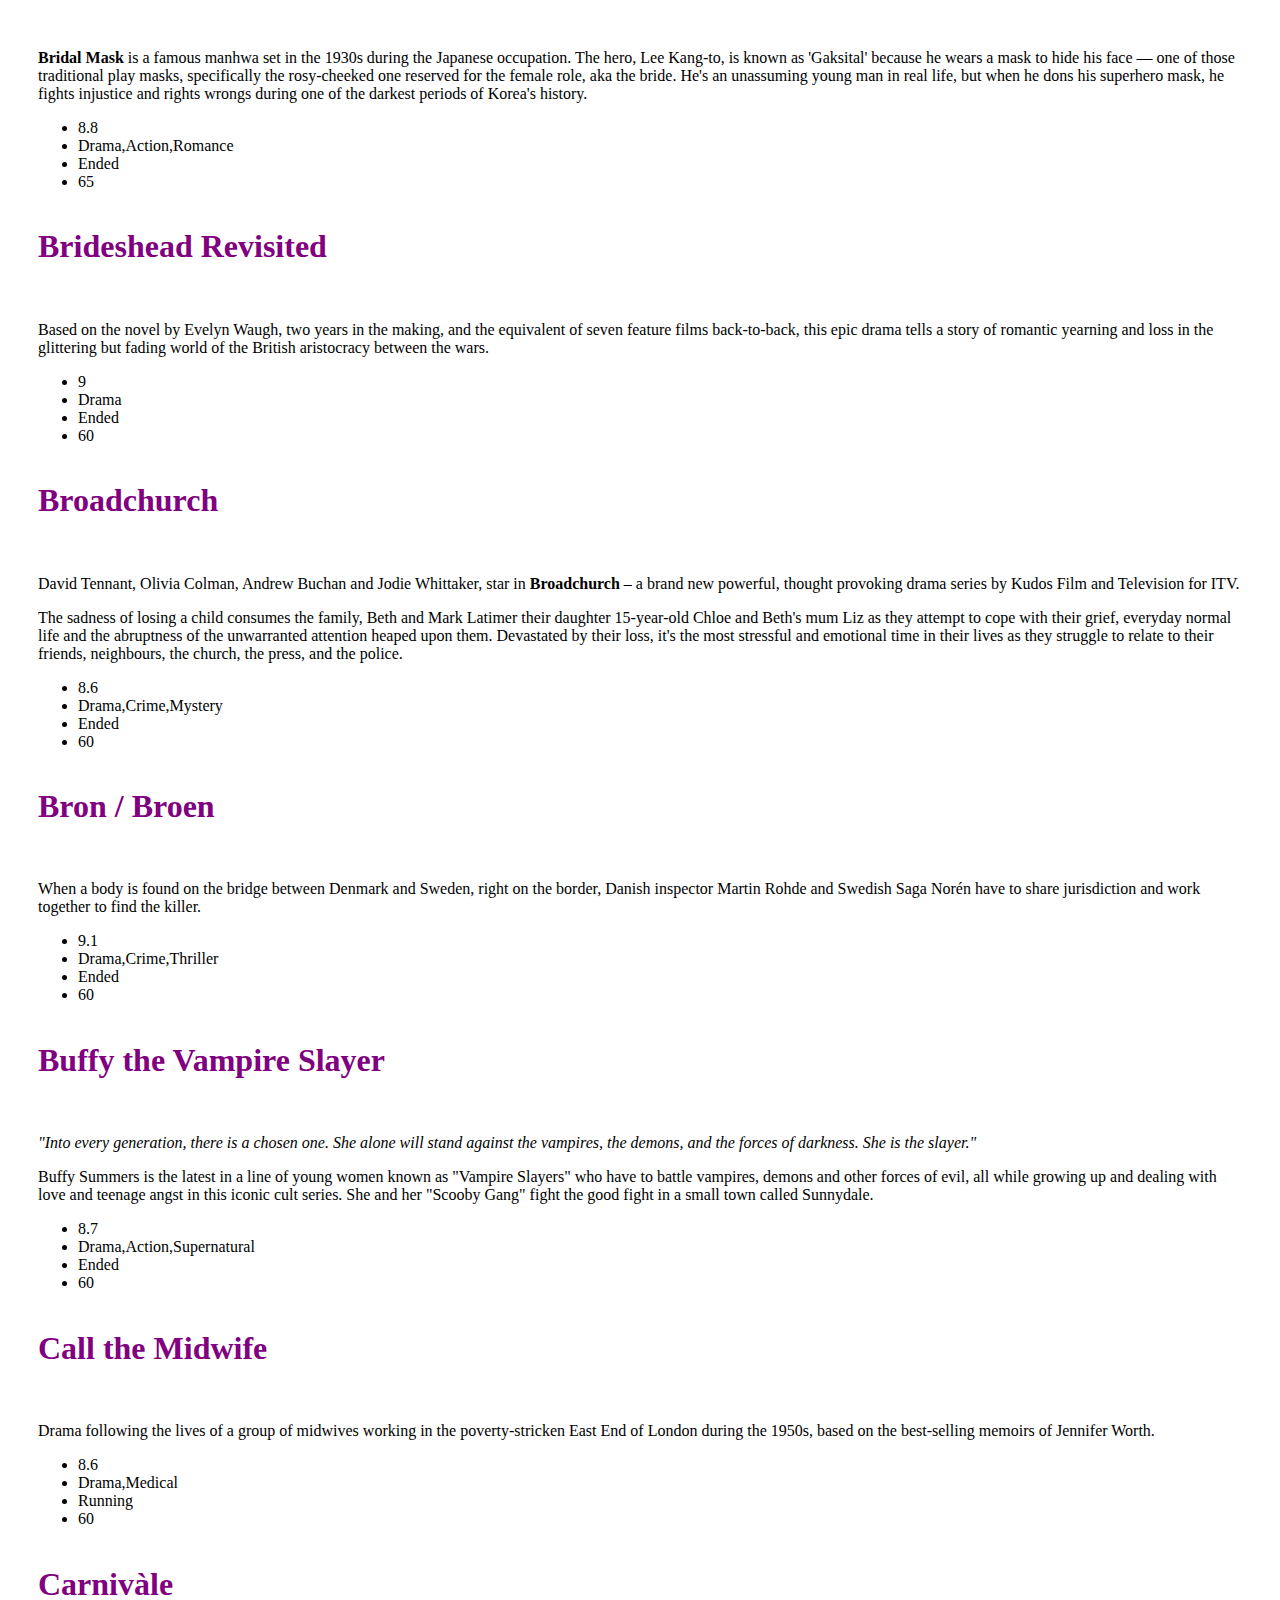
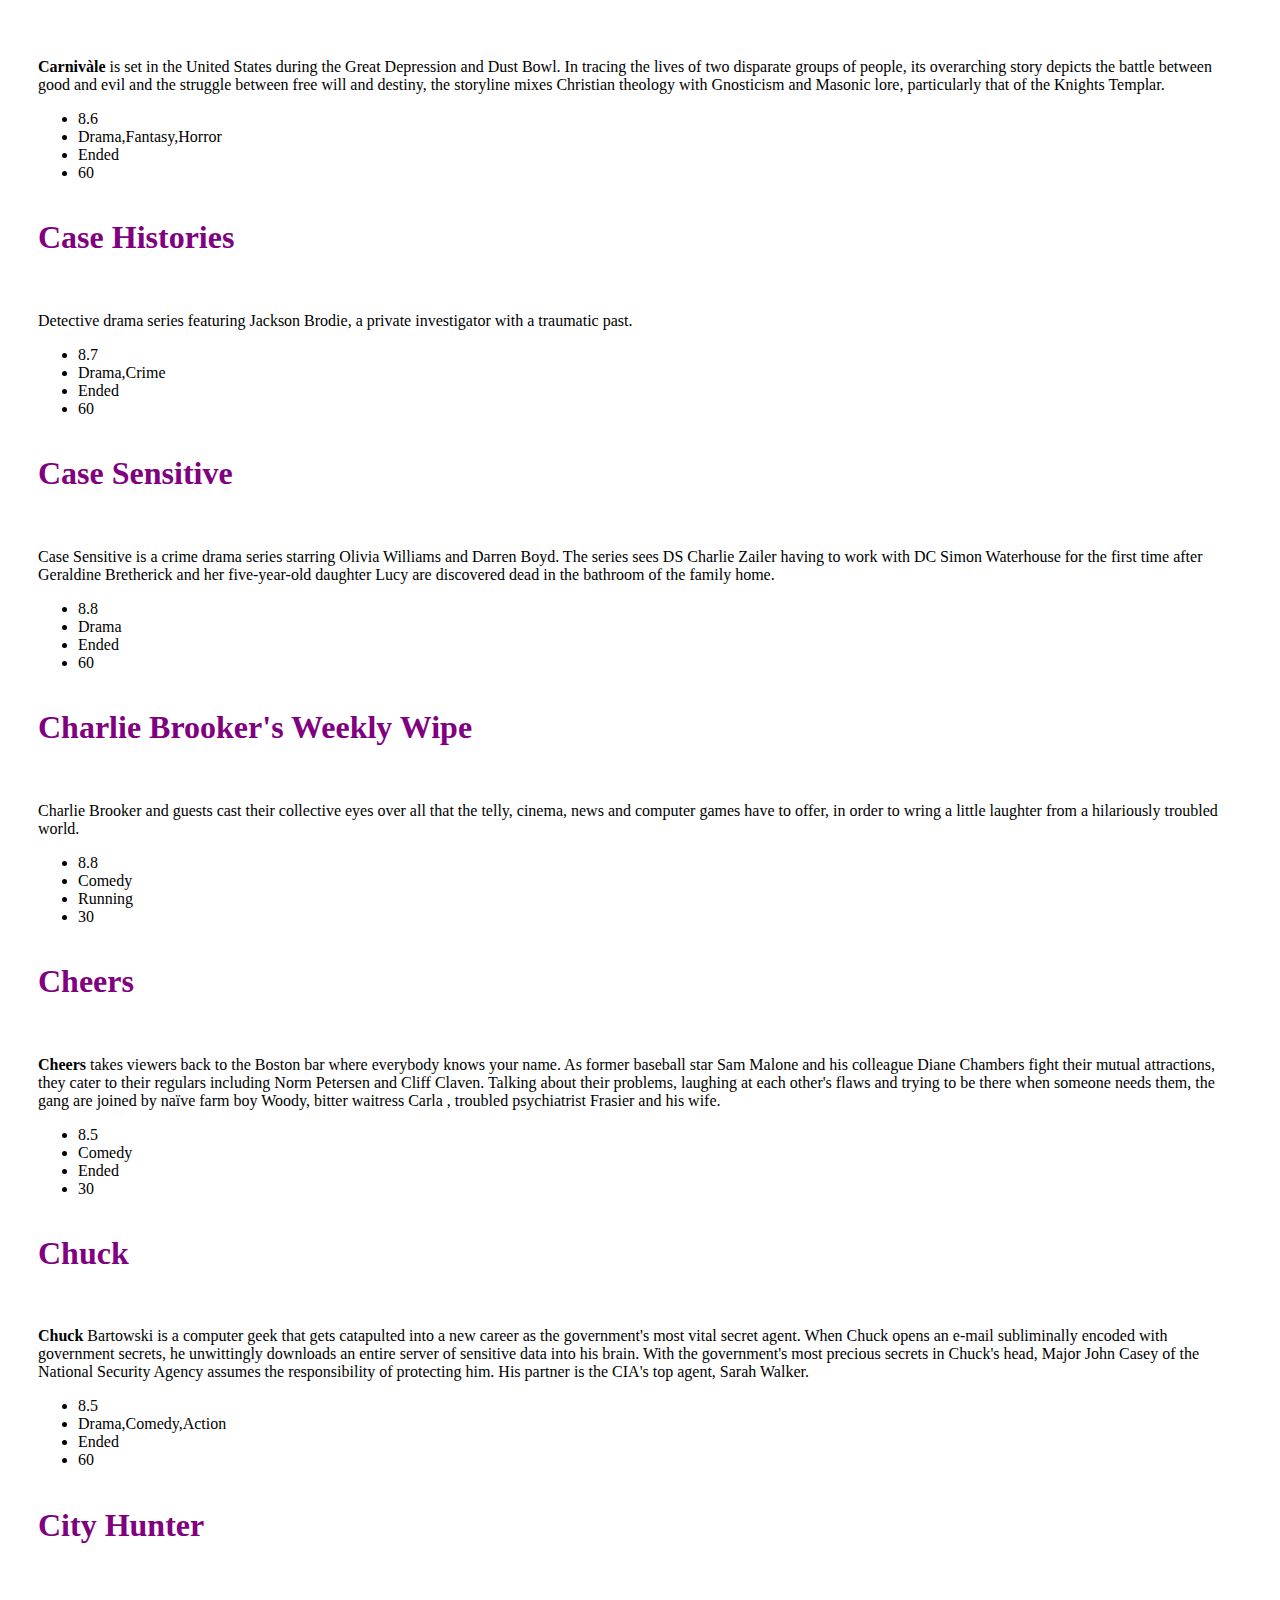
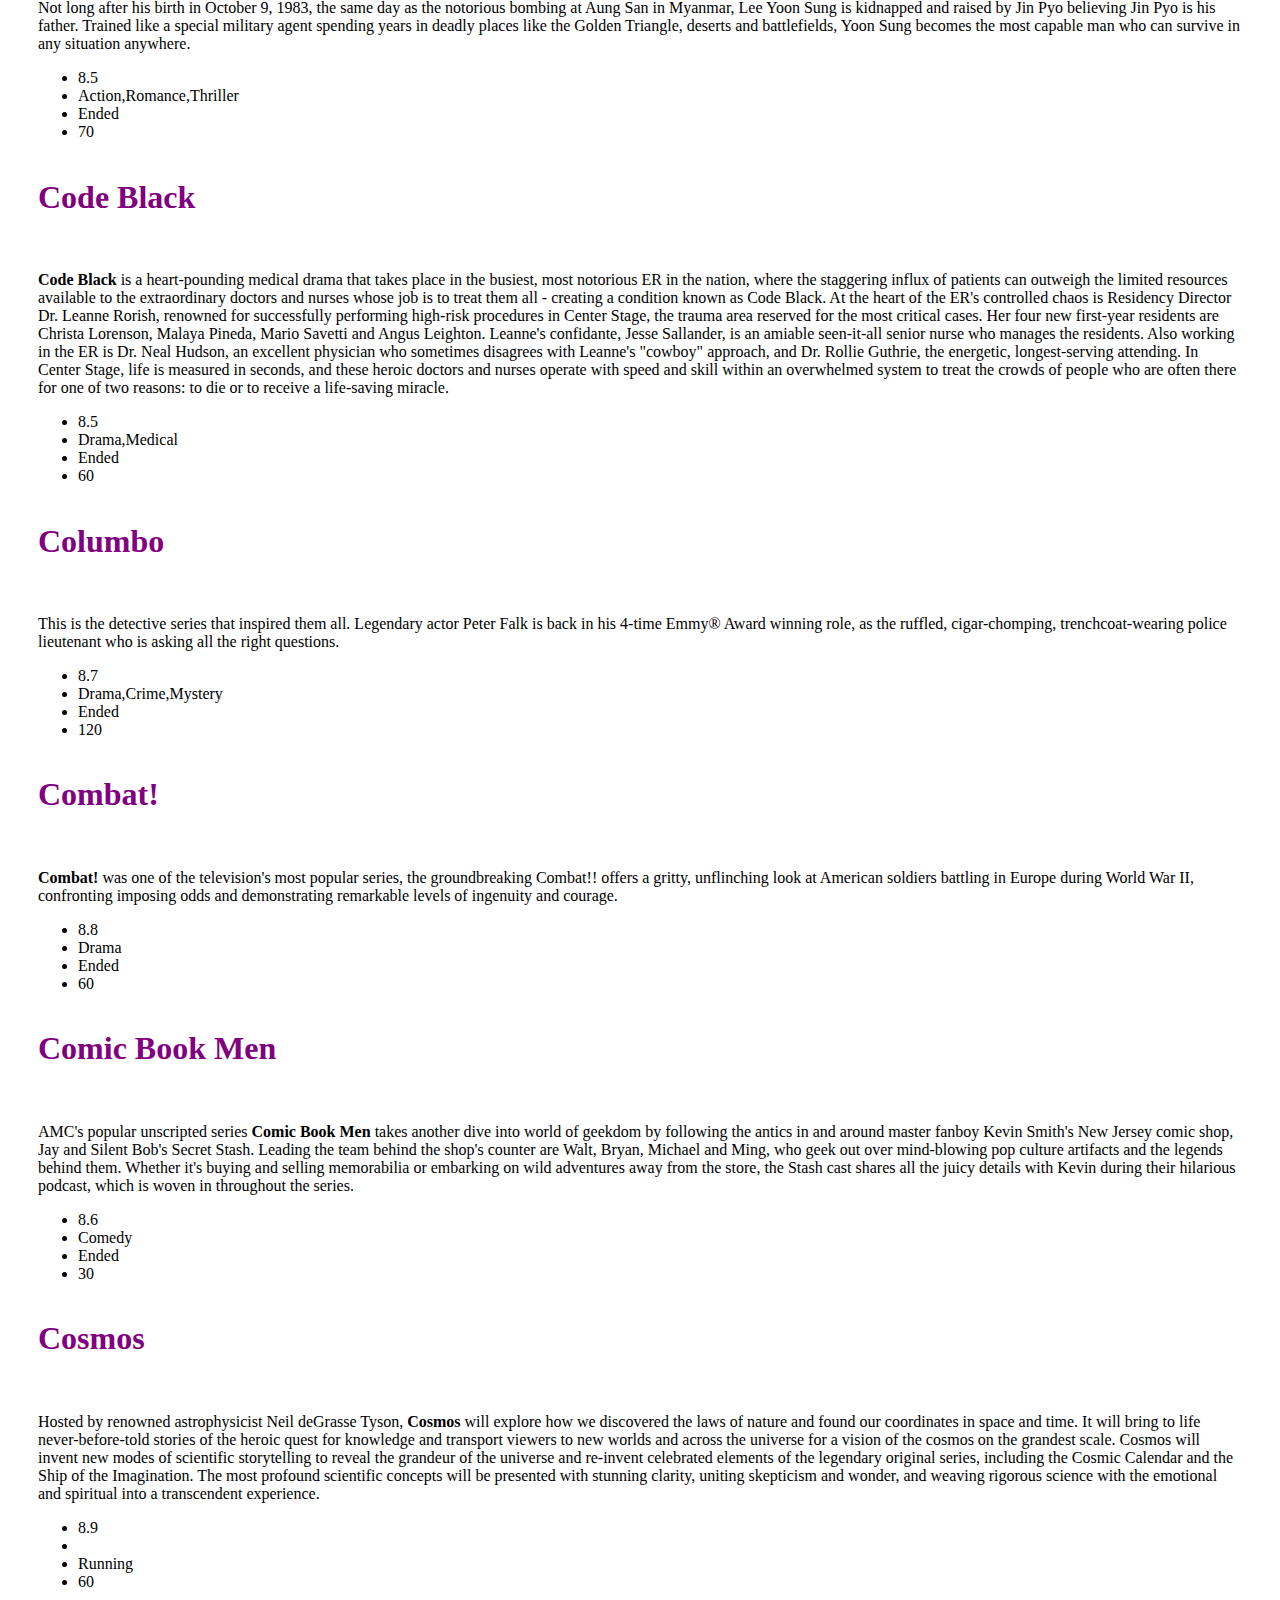
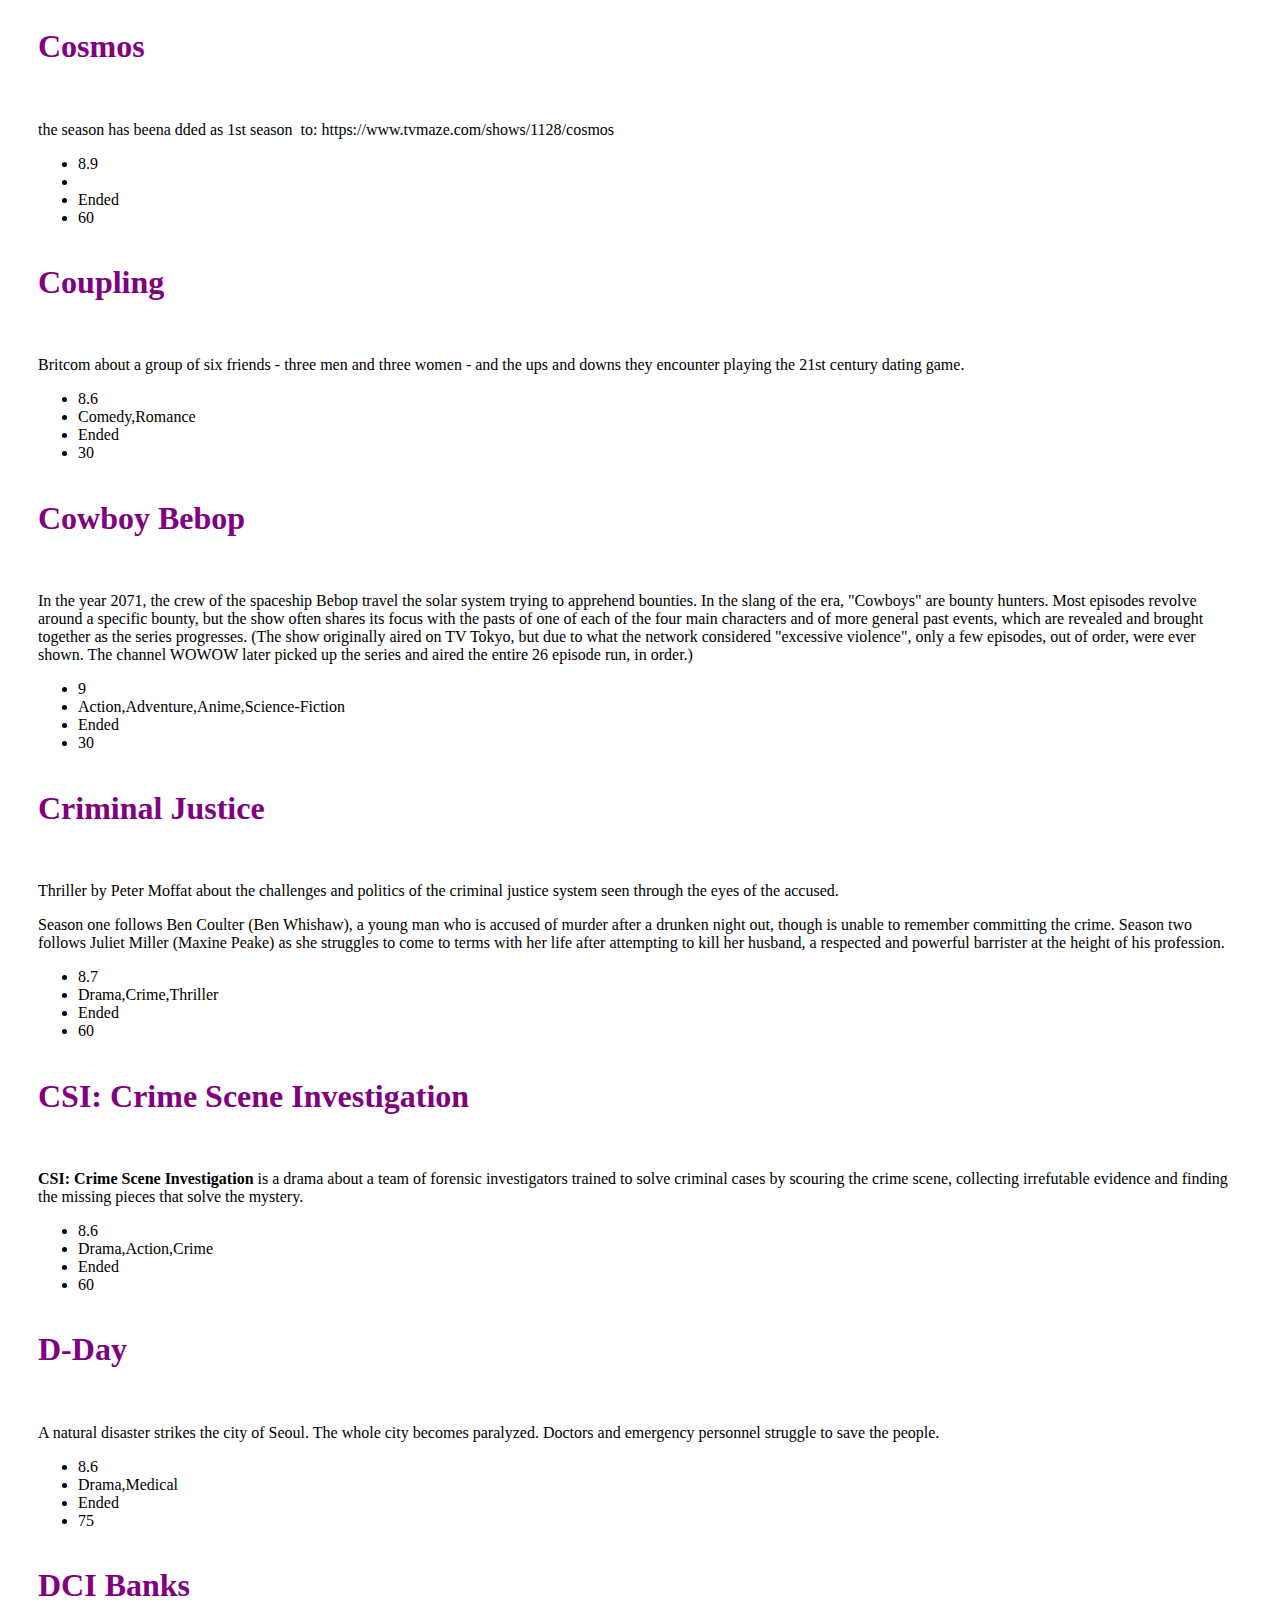
==== commit a637fcb0: "Fixed an issue with input element" ====
--- a/index.html
+++ b/index.html
@@ -9,23 +9,7 @@
   </head>
 
   <body>
-    <form class="search" id="search_root">
-      <!--
-      <div class="search_item">
-        <label for="choose_serial">Choose a show</label>
-        <select class="select" name="select" id="choose_show"> </select>
-      </div>
-      <div class="search_item">
-        <label for="choose_episode">Choose an episode</label>
-        <select class="select" name="select" id="choose_episode"> </select>
-      </div>
-      <div id="search_word" class="search_item">
-        <label for="search">Search episodes</label>
-        <input type="text" id="search" placeholder="Search episodes" />
-        <span id="counter"></span>
-      </div>
--->
-    </form>
+    <form id="search_root"></form>
 
     <div id="root"></div>
 
--- a/style.css
+++ b/style.css
@@ -23,7 +23,7 @@
   width: auto;
 }
 
-.search {
+#search_root {
   display: flex;
   flex-wrap: wrap;
   justify-content: start;
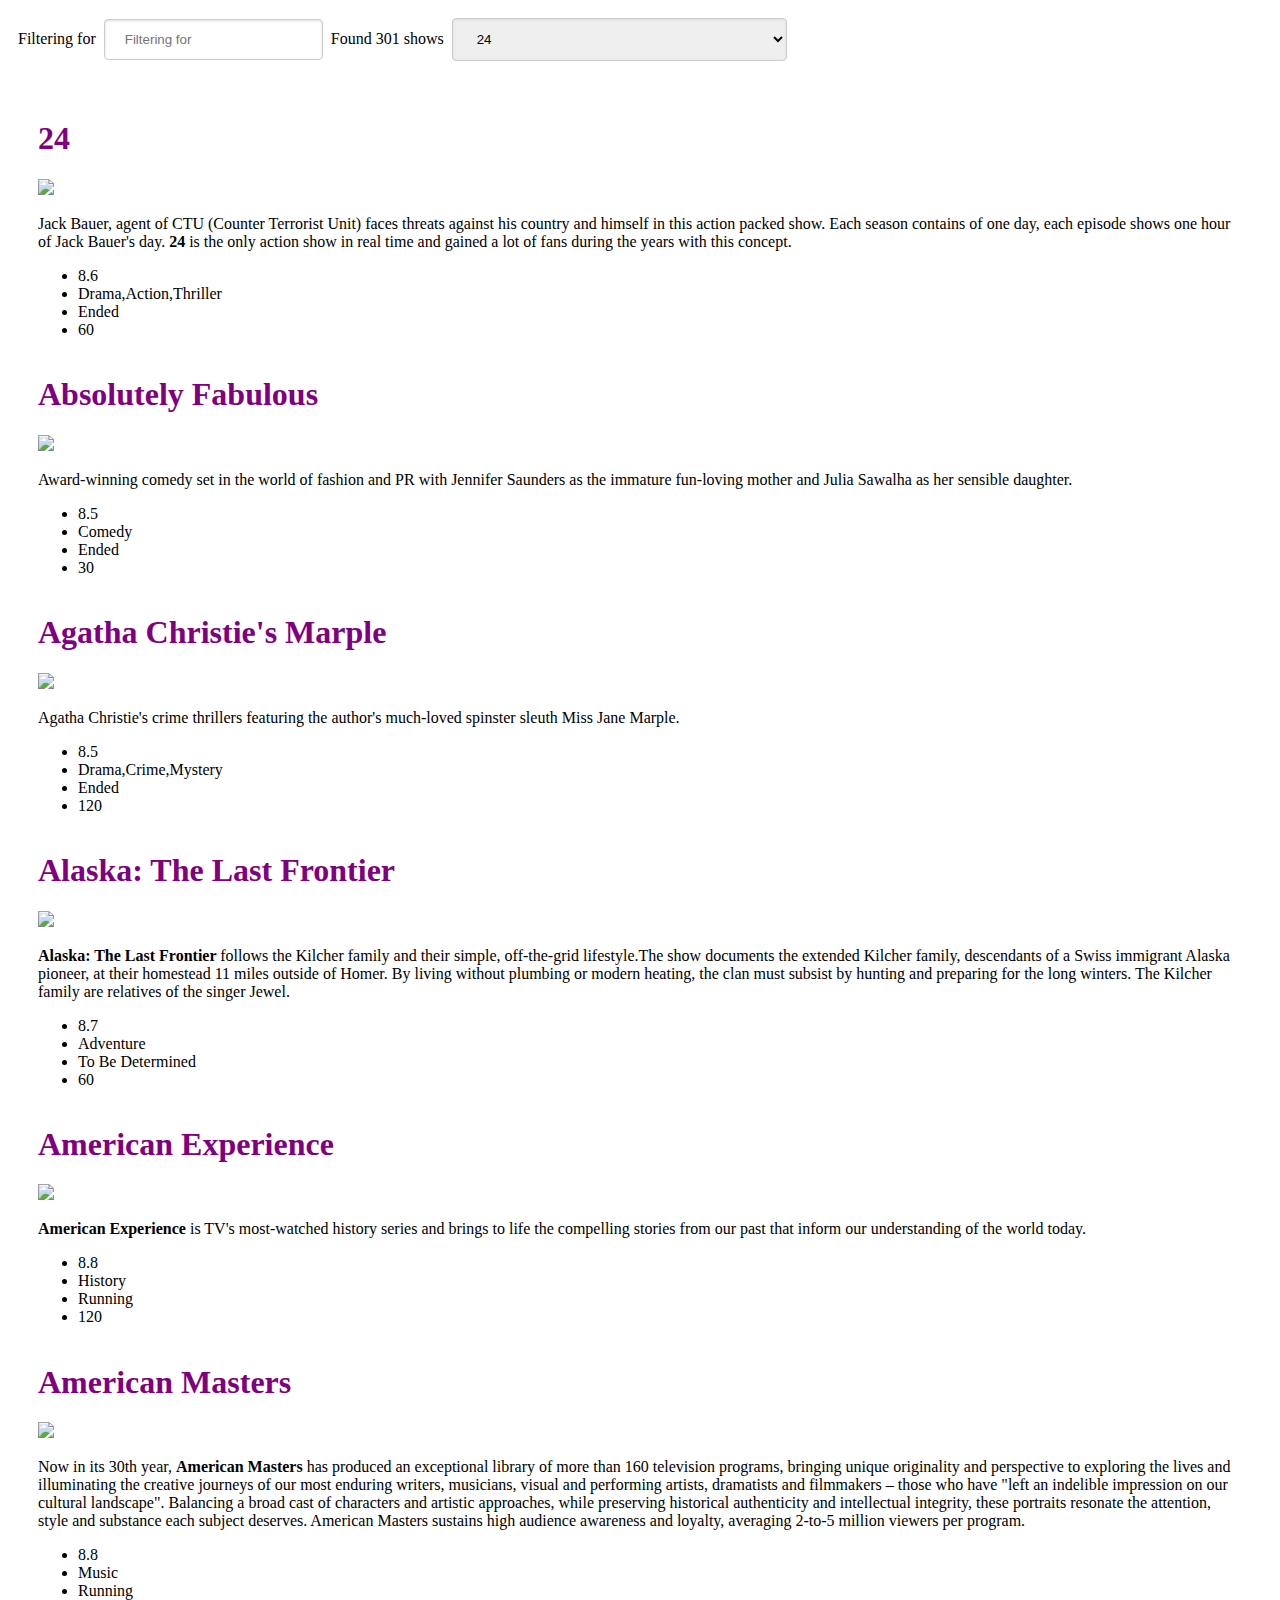
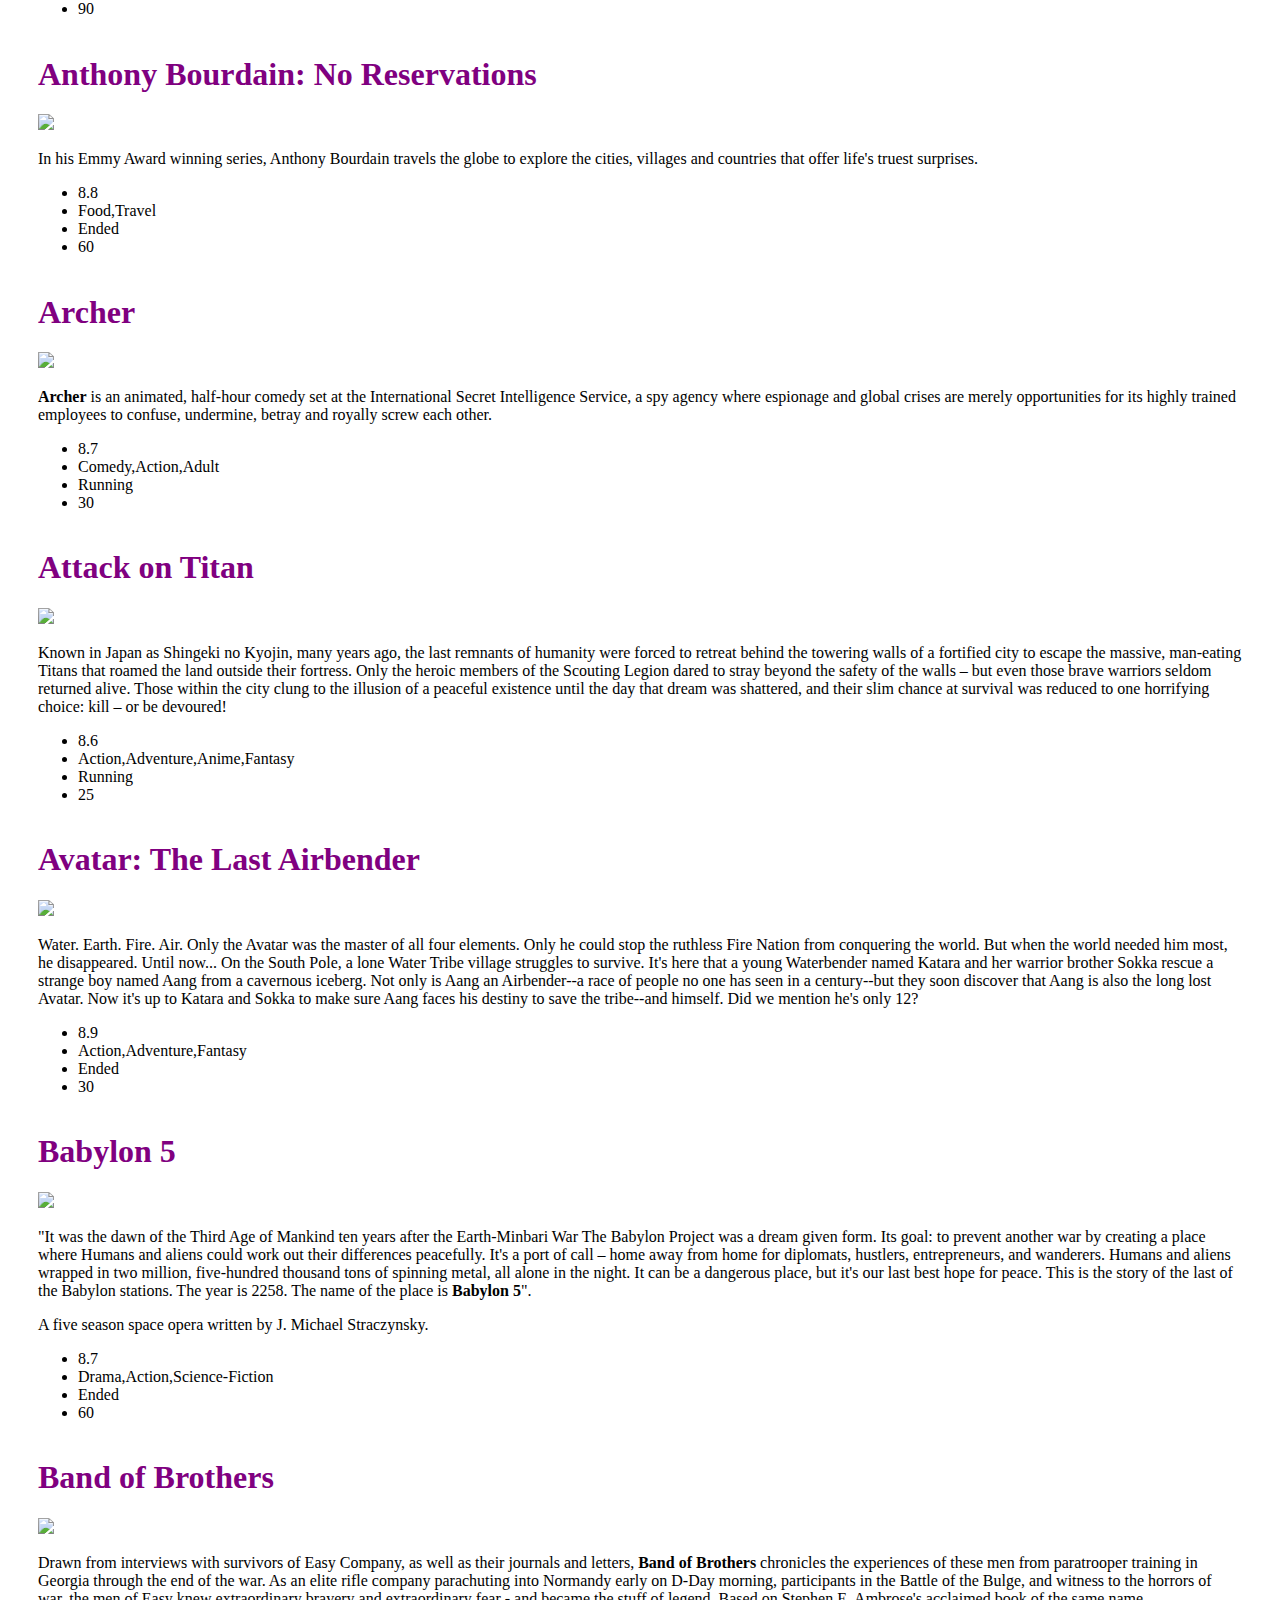
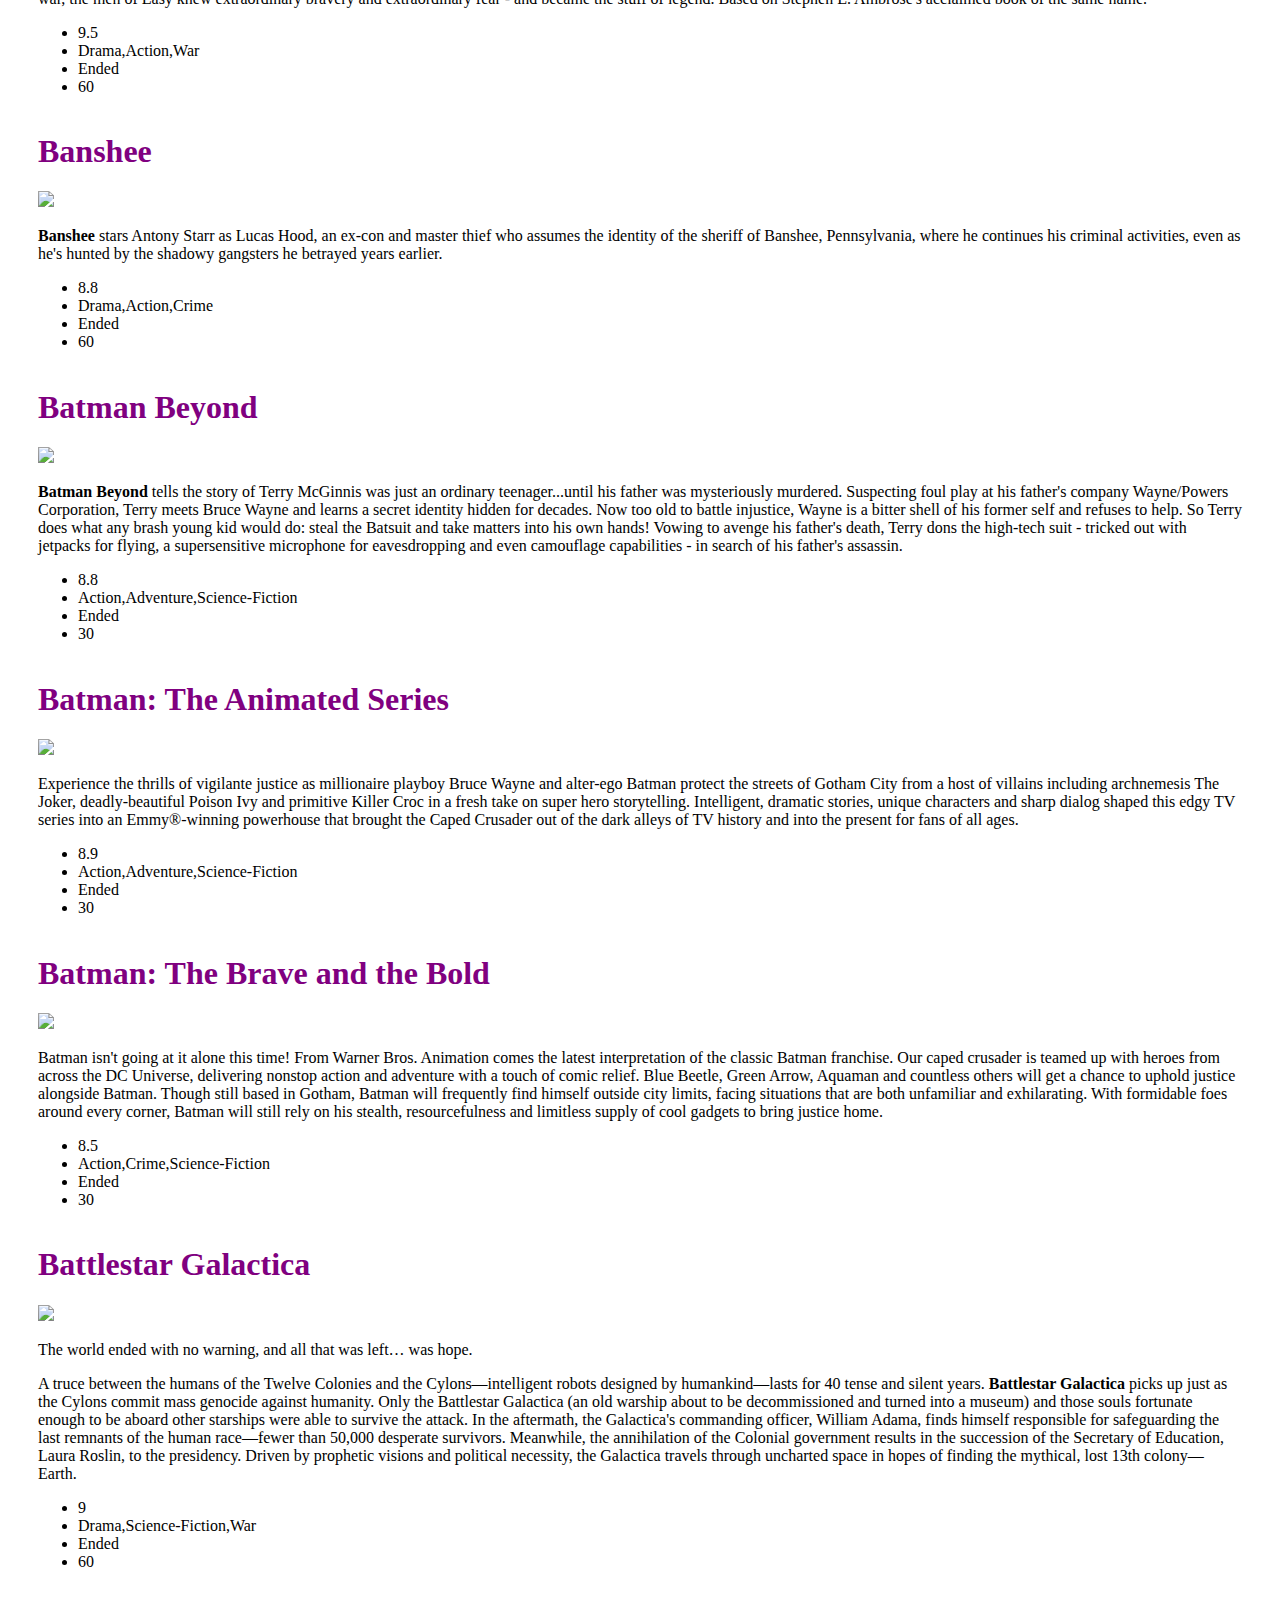
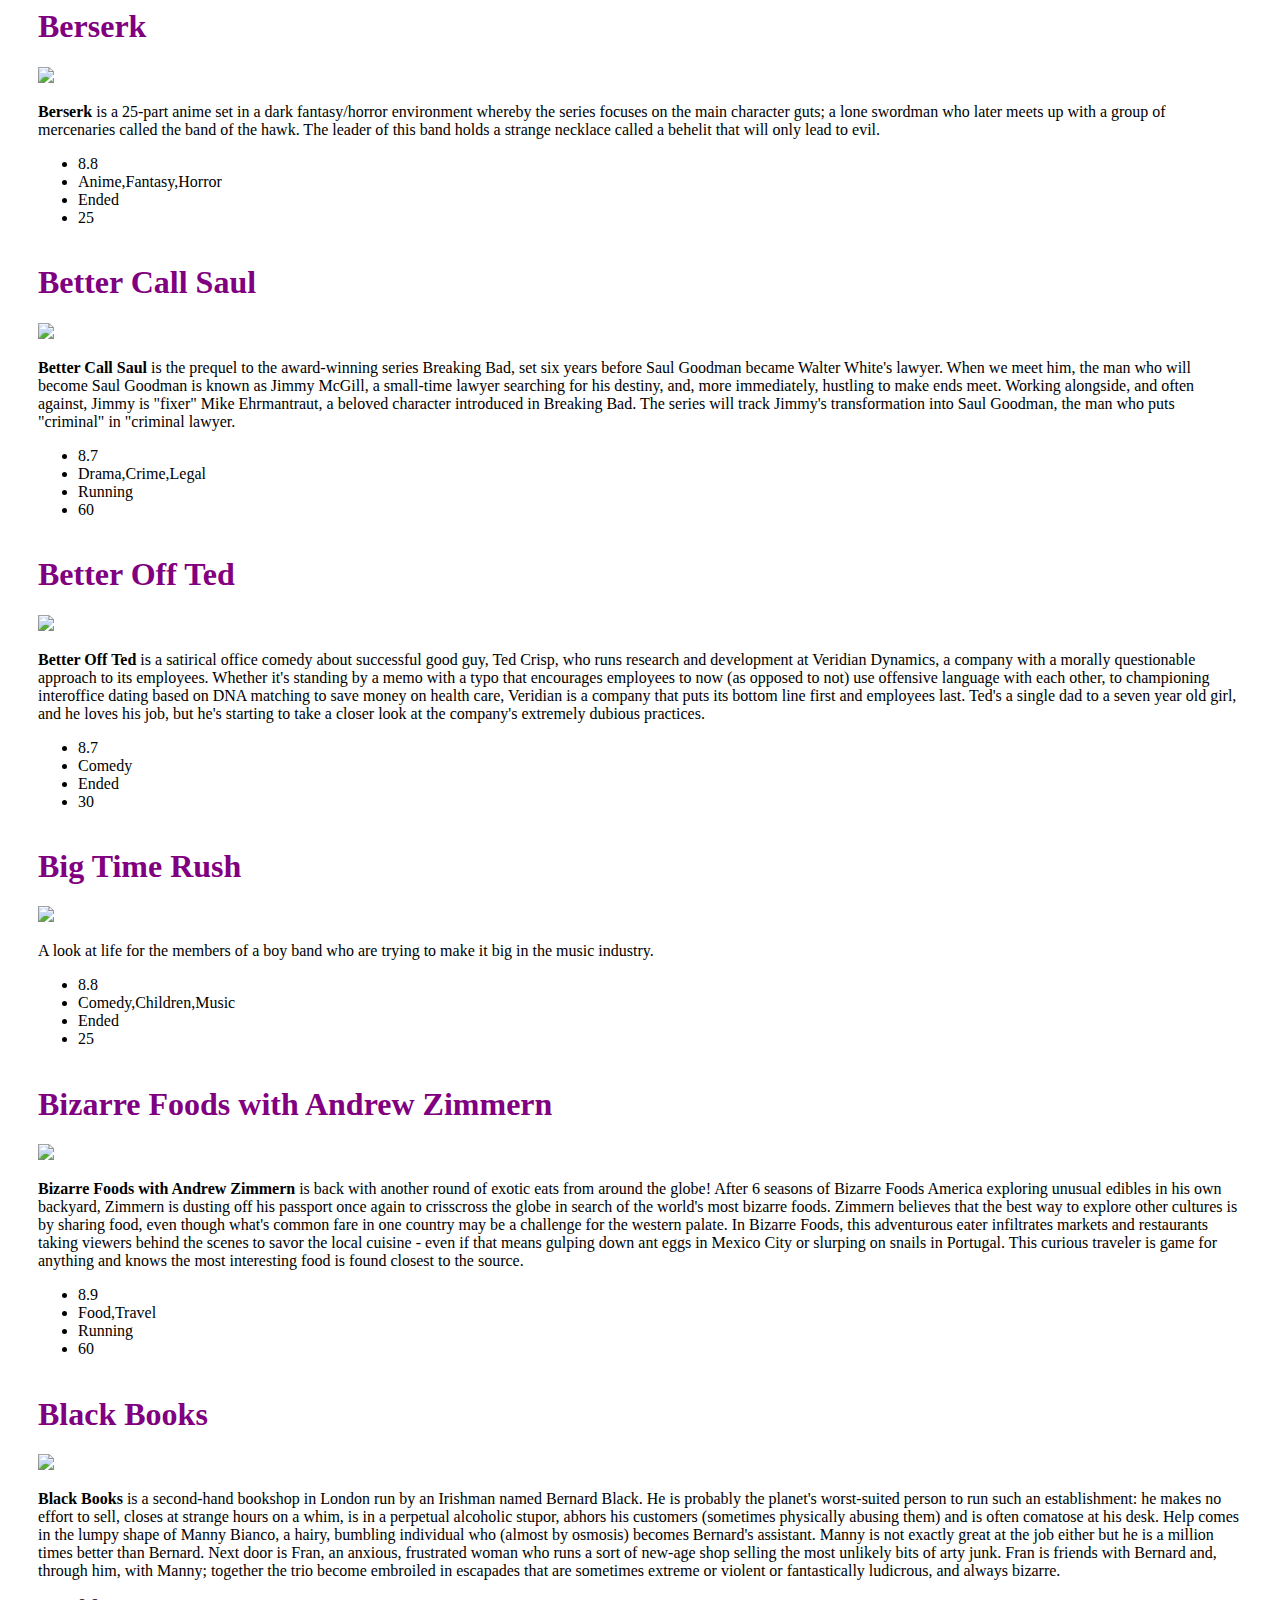
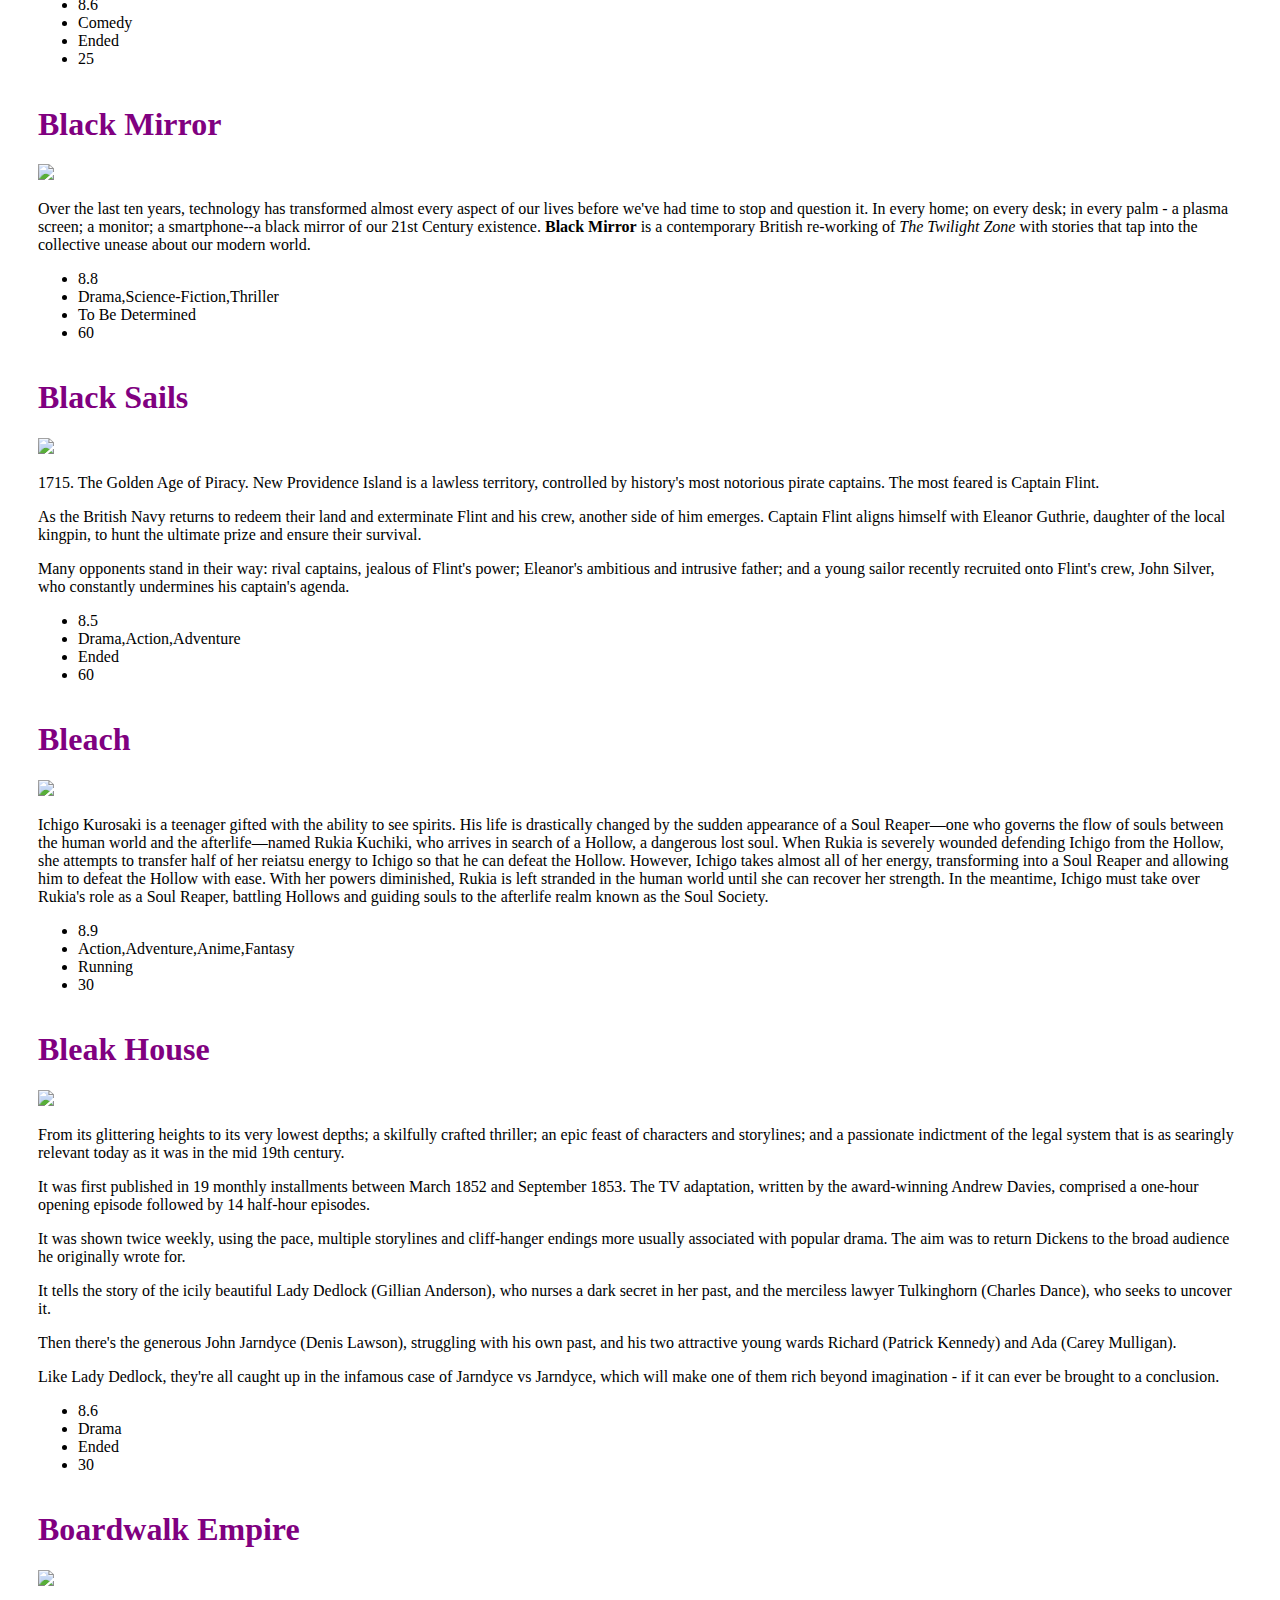
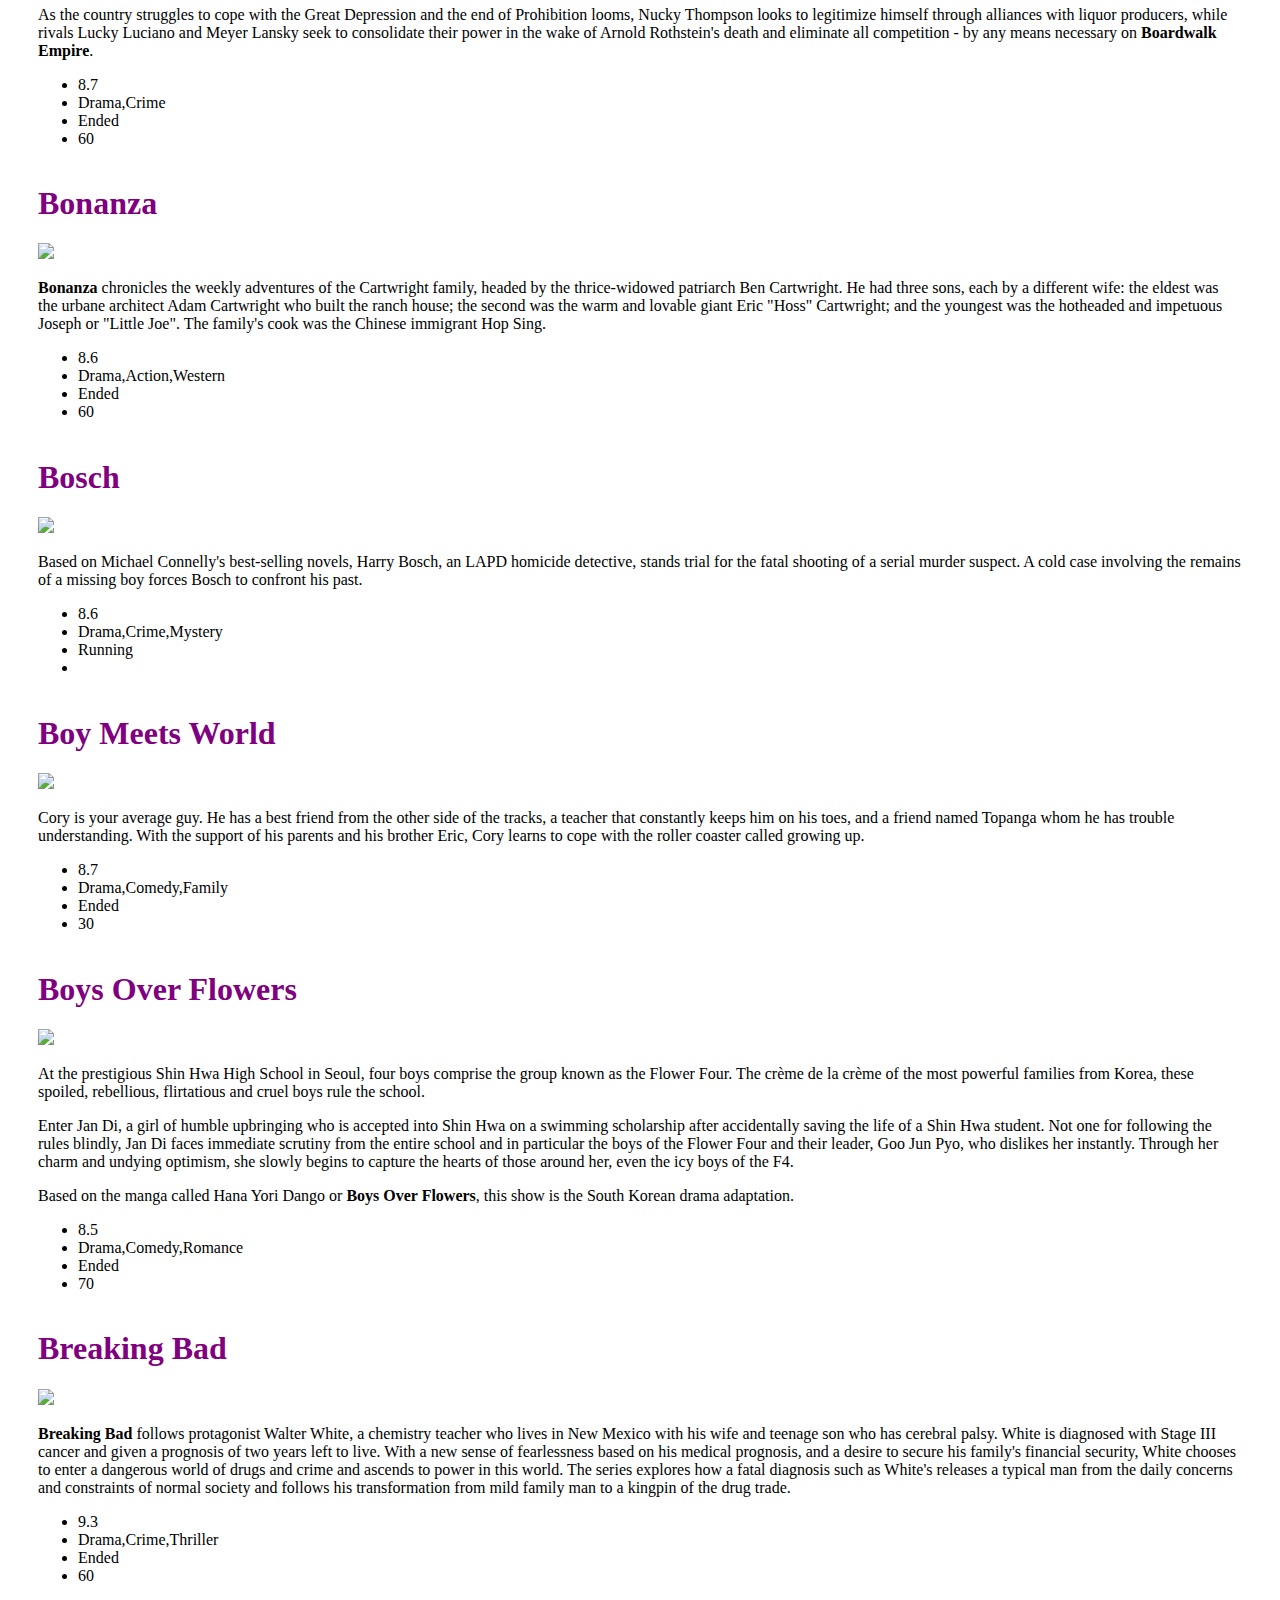
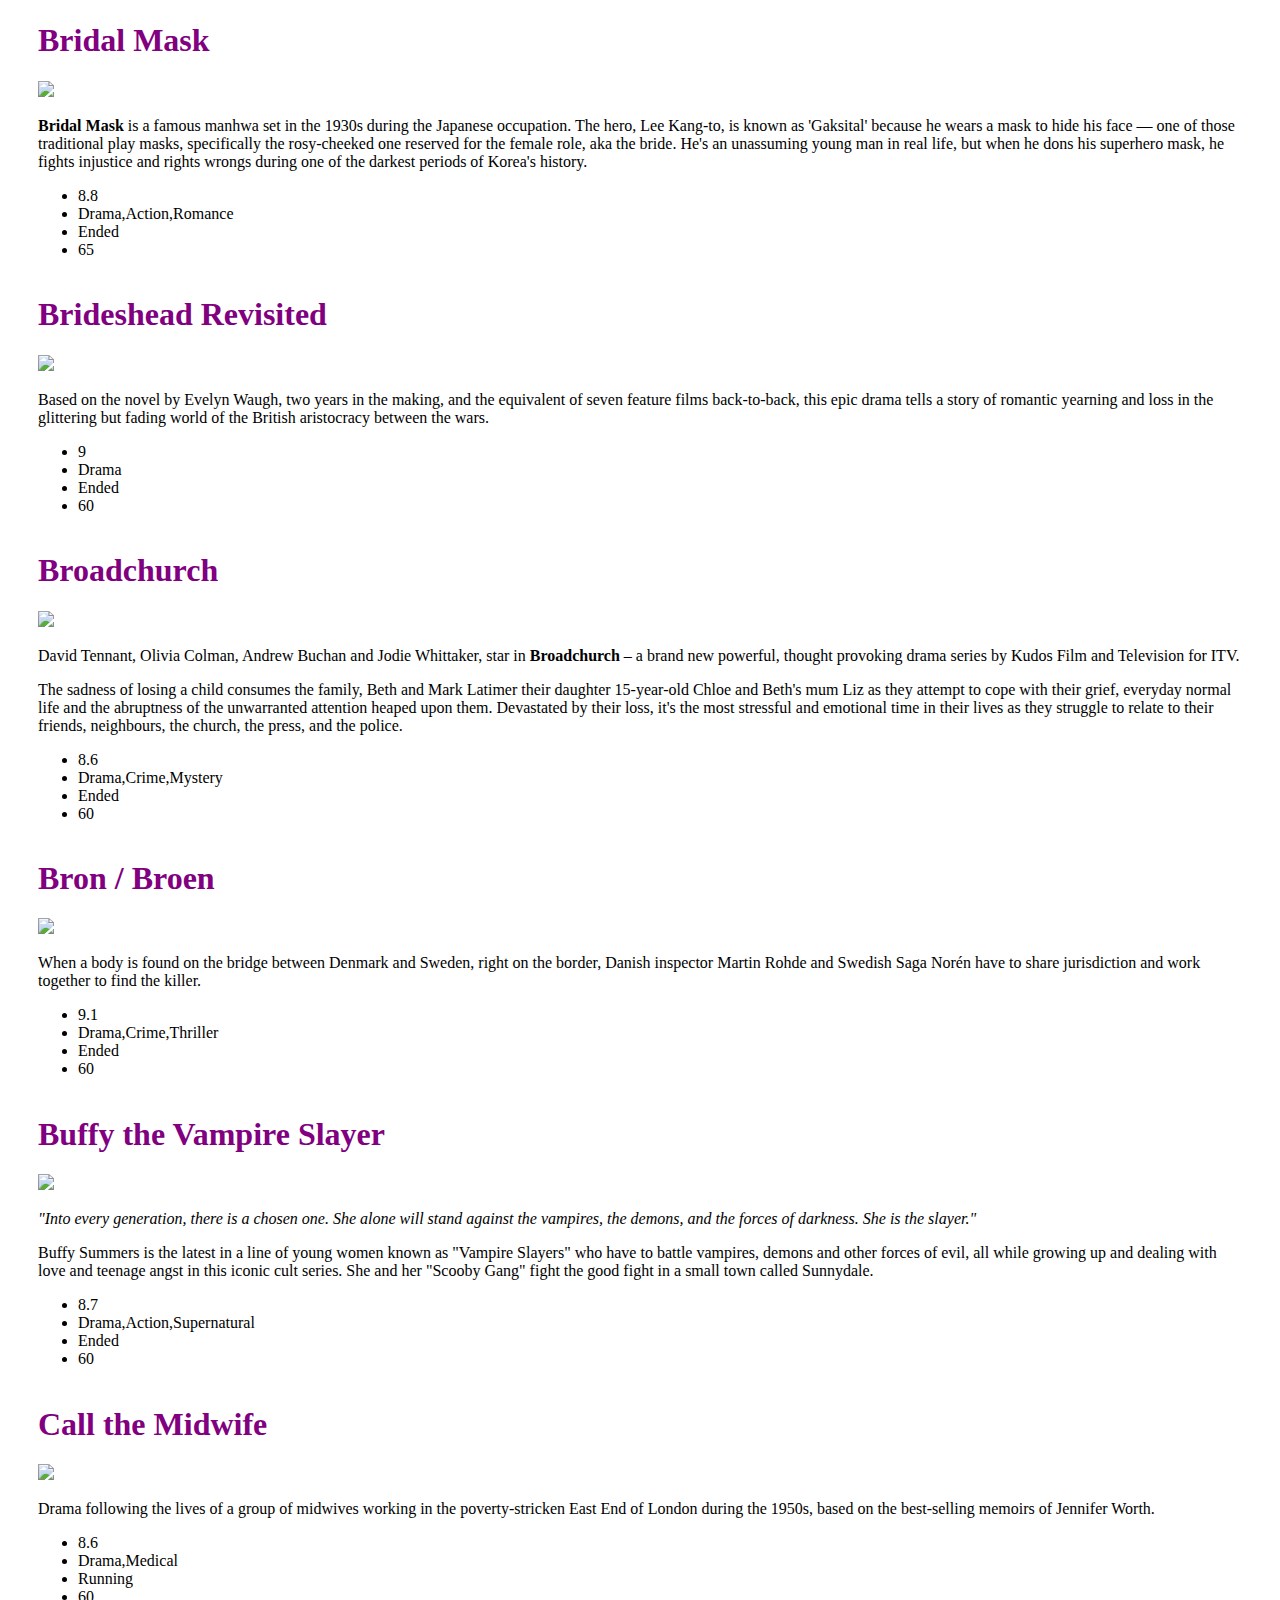
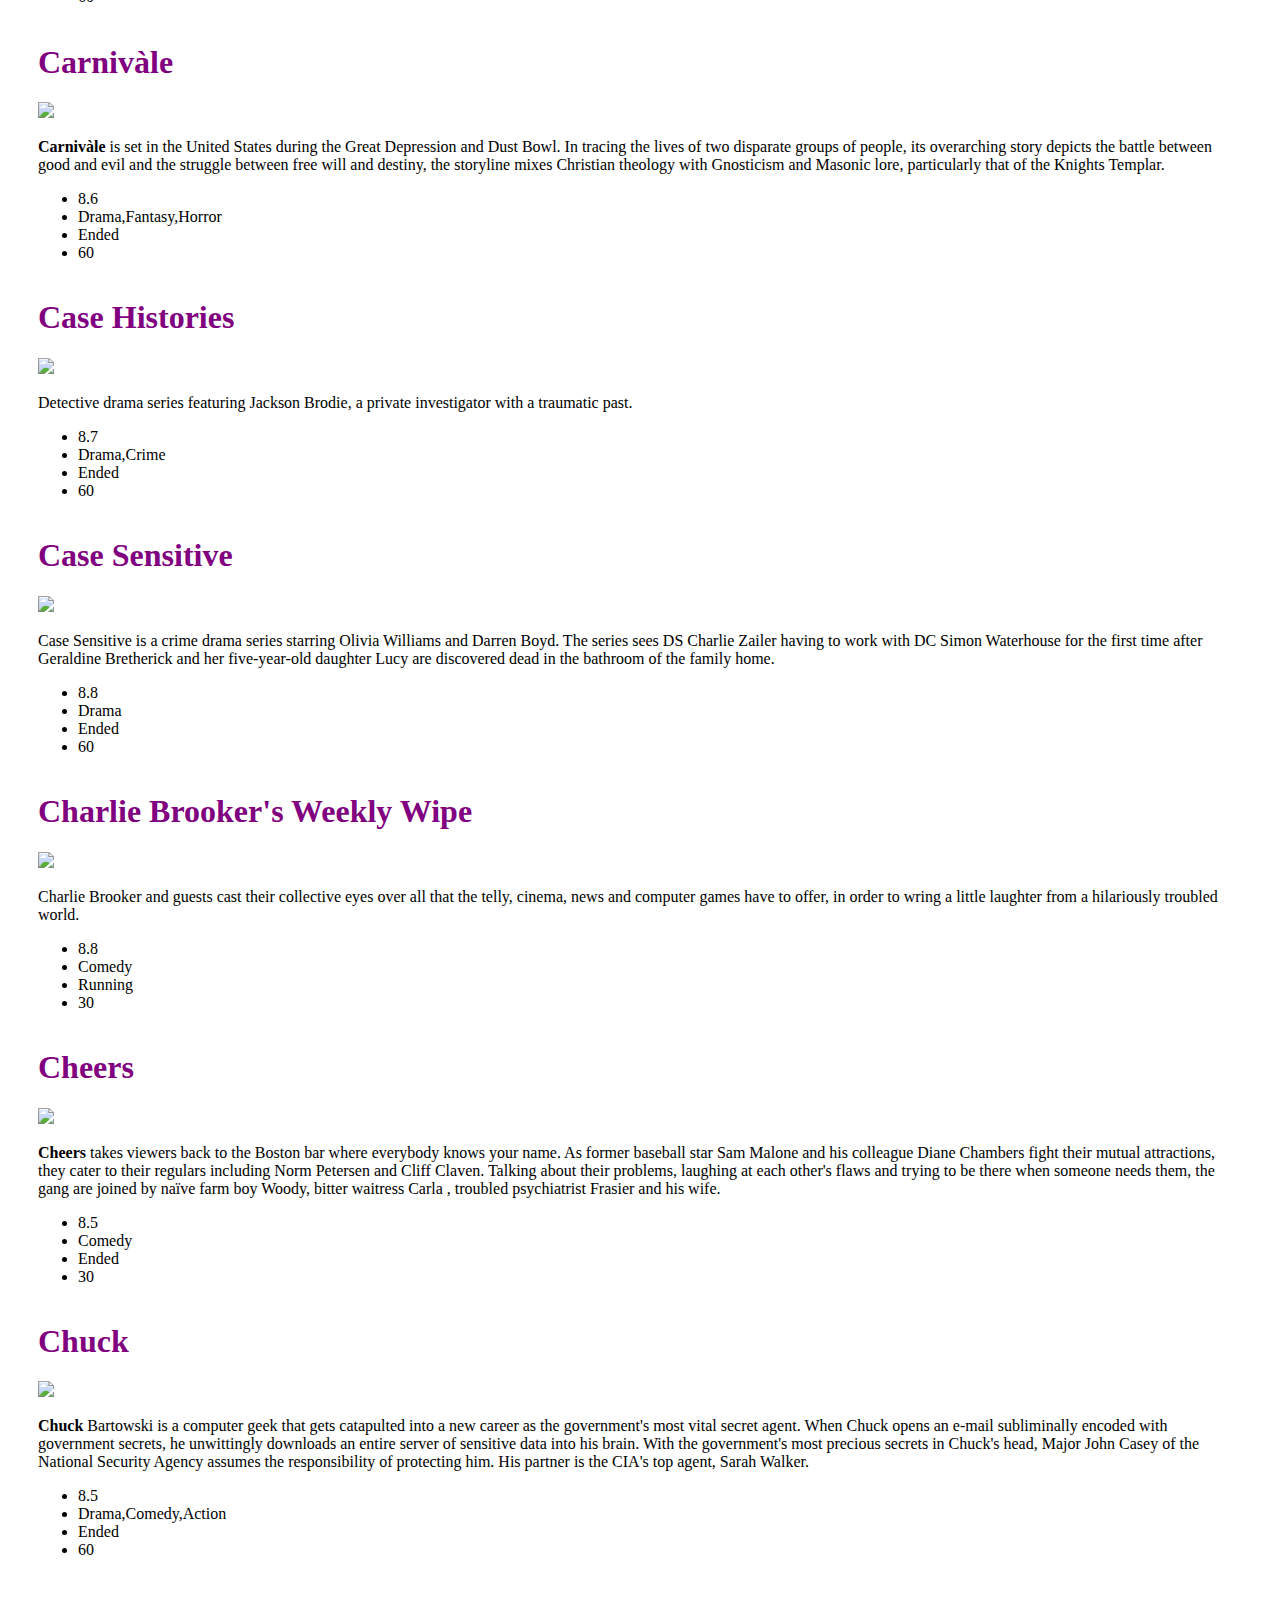
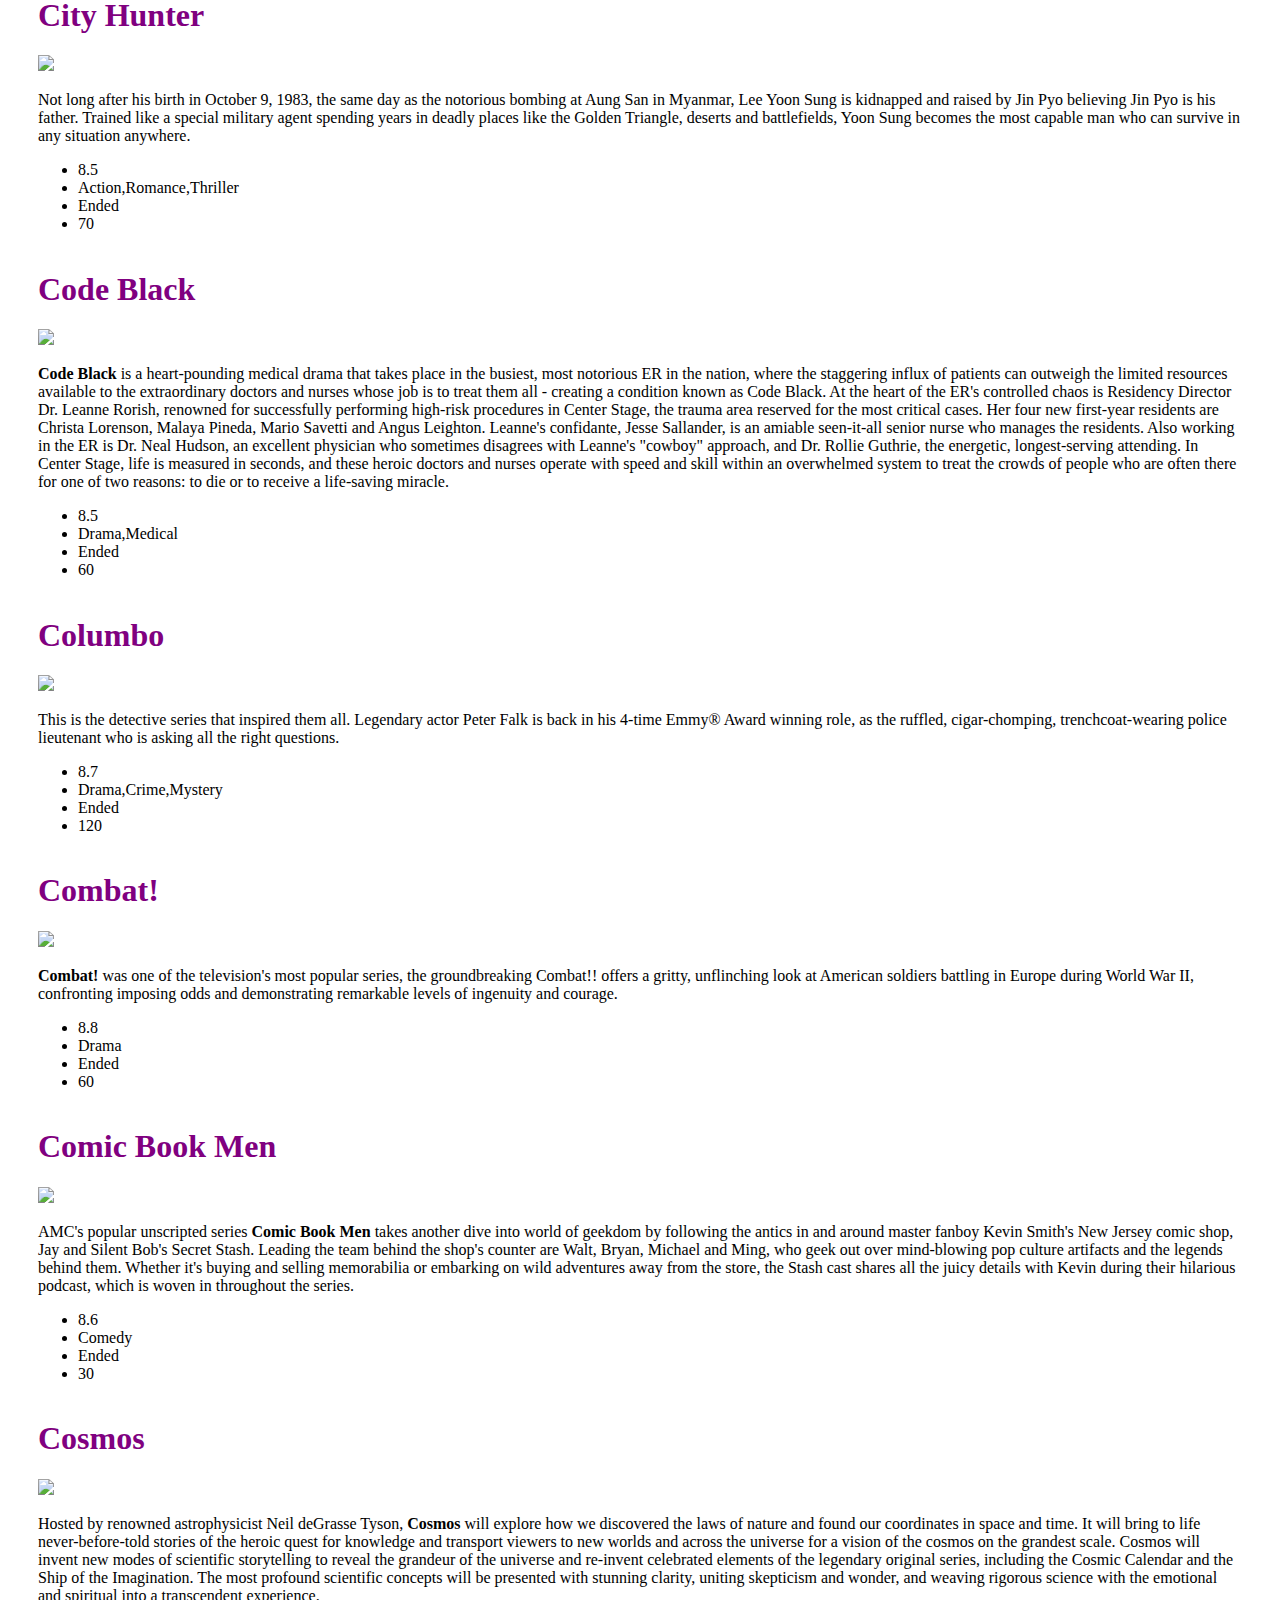
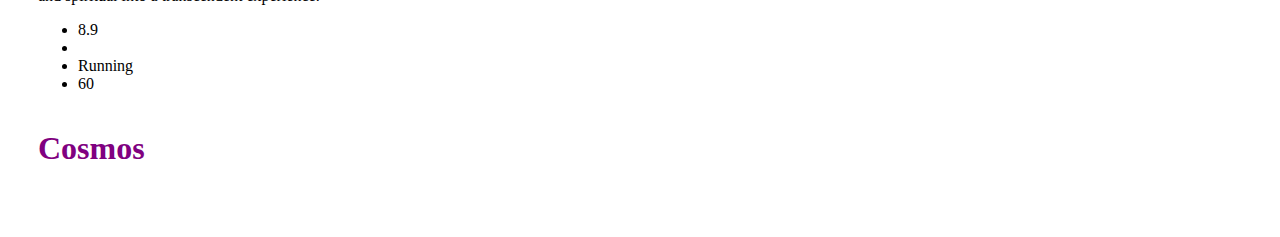
==== commit a21170ce: "Changed functions for select" ====
--- a/index.html
+++ b/index.html
@@ -9,8 +9,9 @@
   </head>
 
   <body>
+    <header></header>
     <form id="search_root"></form>
-
+  </header>
     <div id="root"></div>
 
     <!-- Loads a provided function called getAllEpisodes() which returns all episodes -->
--- a/style.css
+++ b/style.css
@@ -46,7 +46,7 @@
   margin: 2%;
 }
 .select,
-#search {
+.search {
   margin: 8px;
   display: inline-block;
   border: 1px solid #ccc;
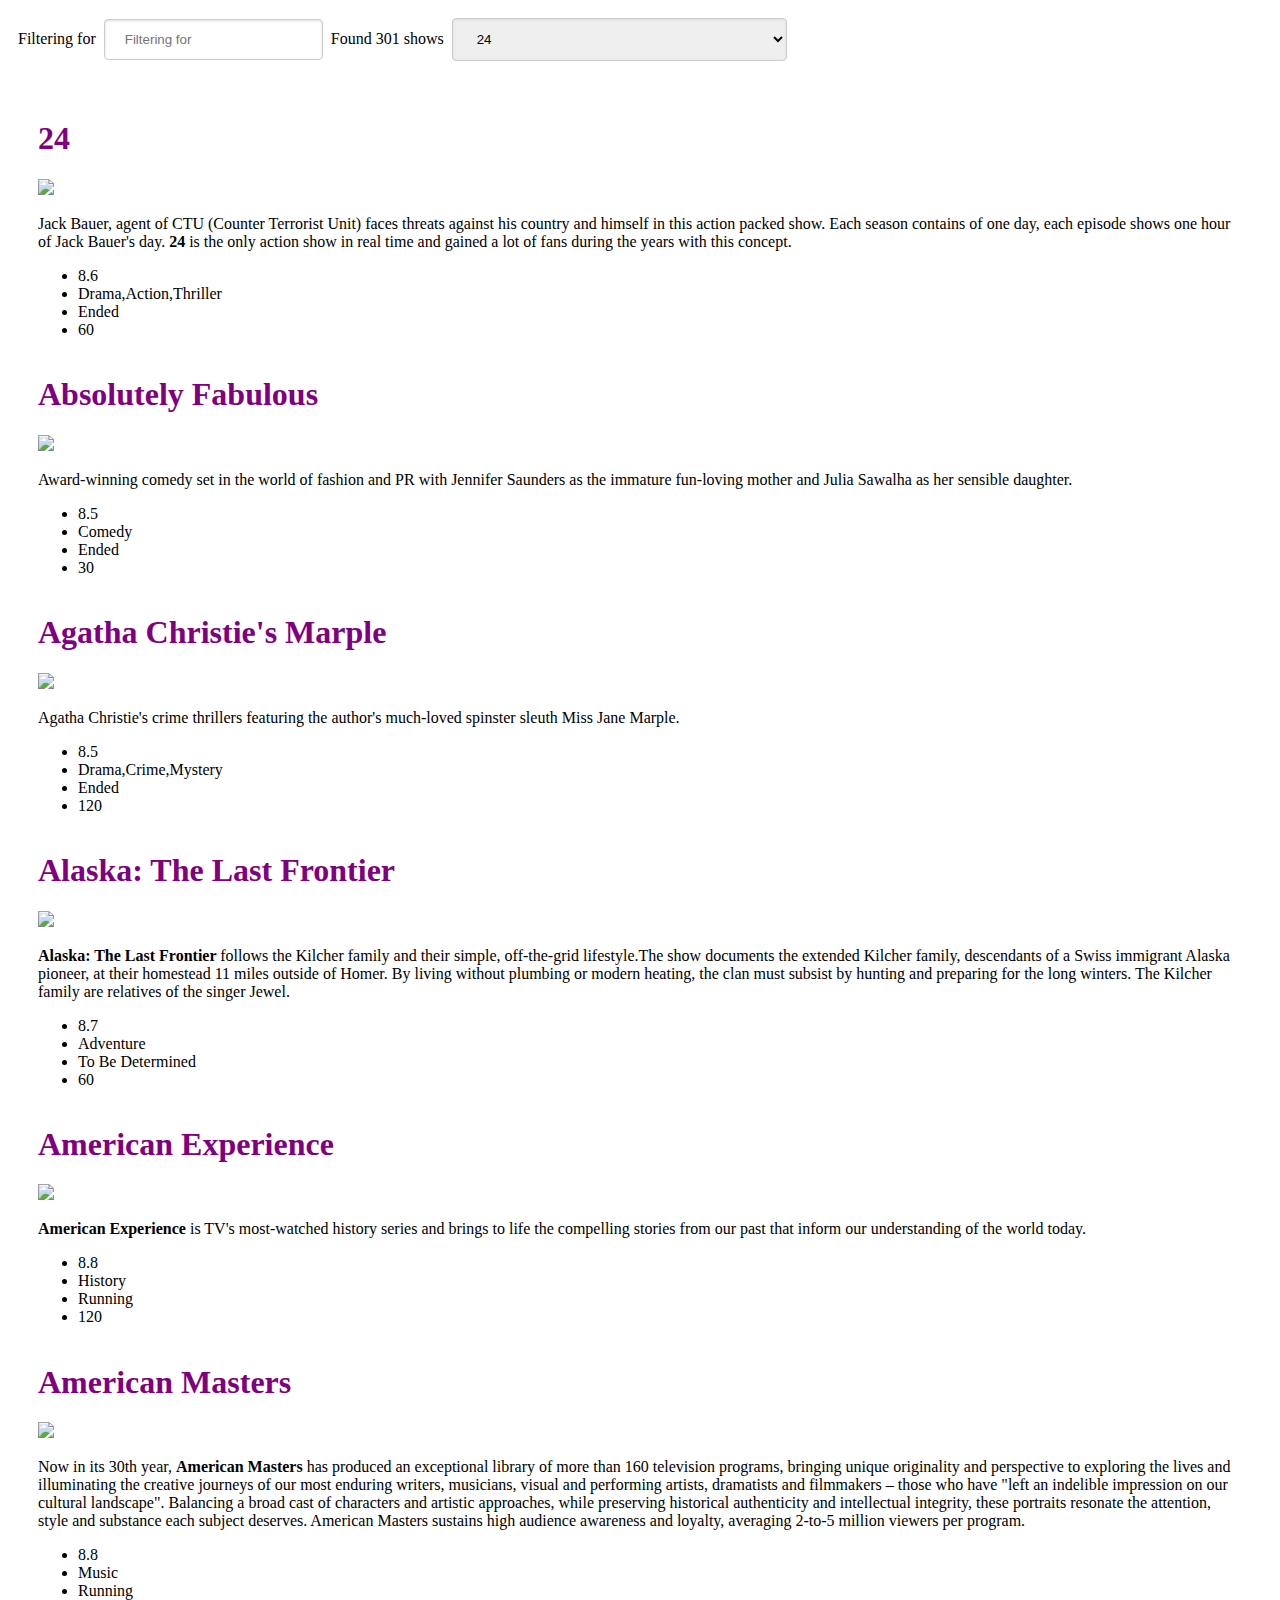
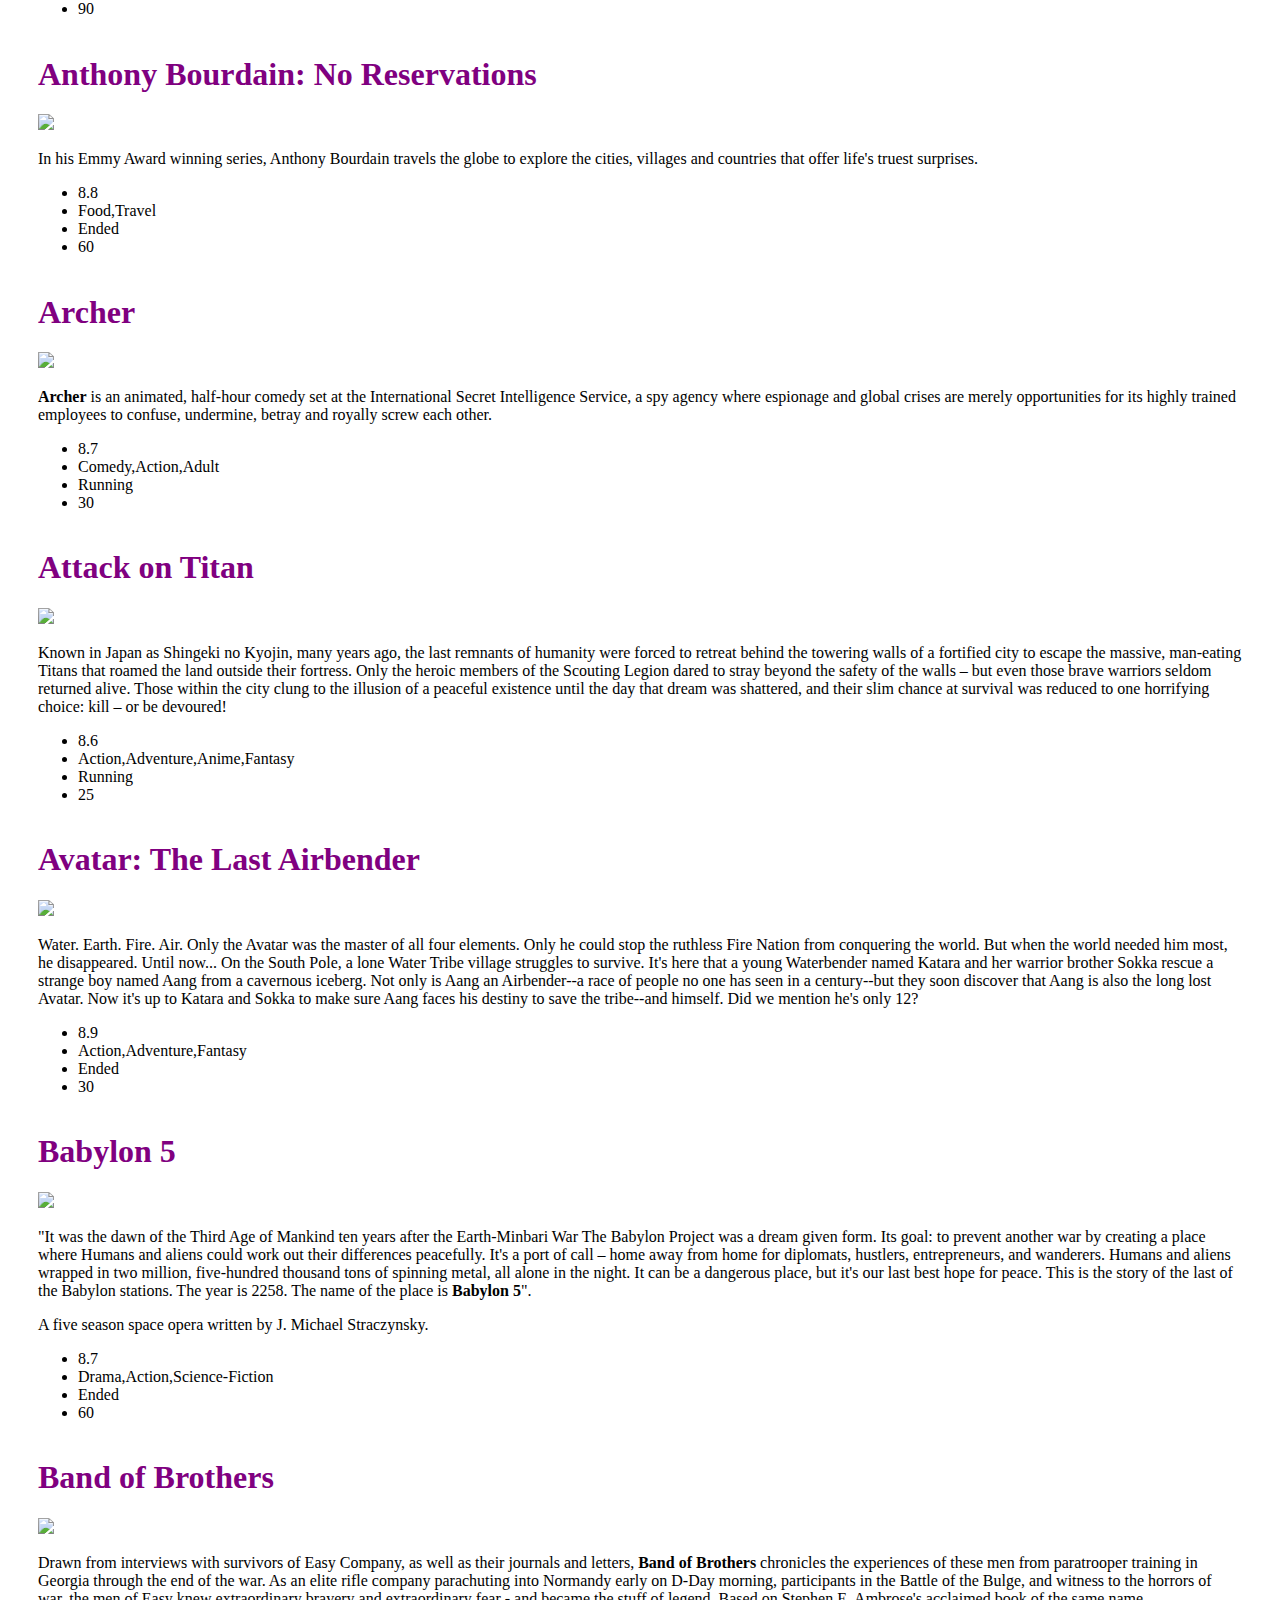
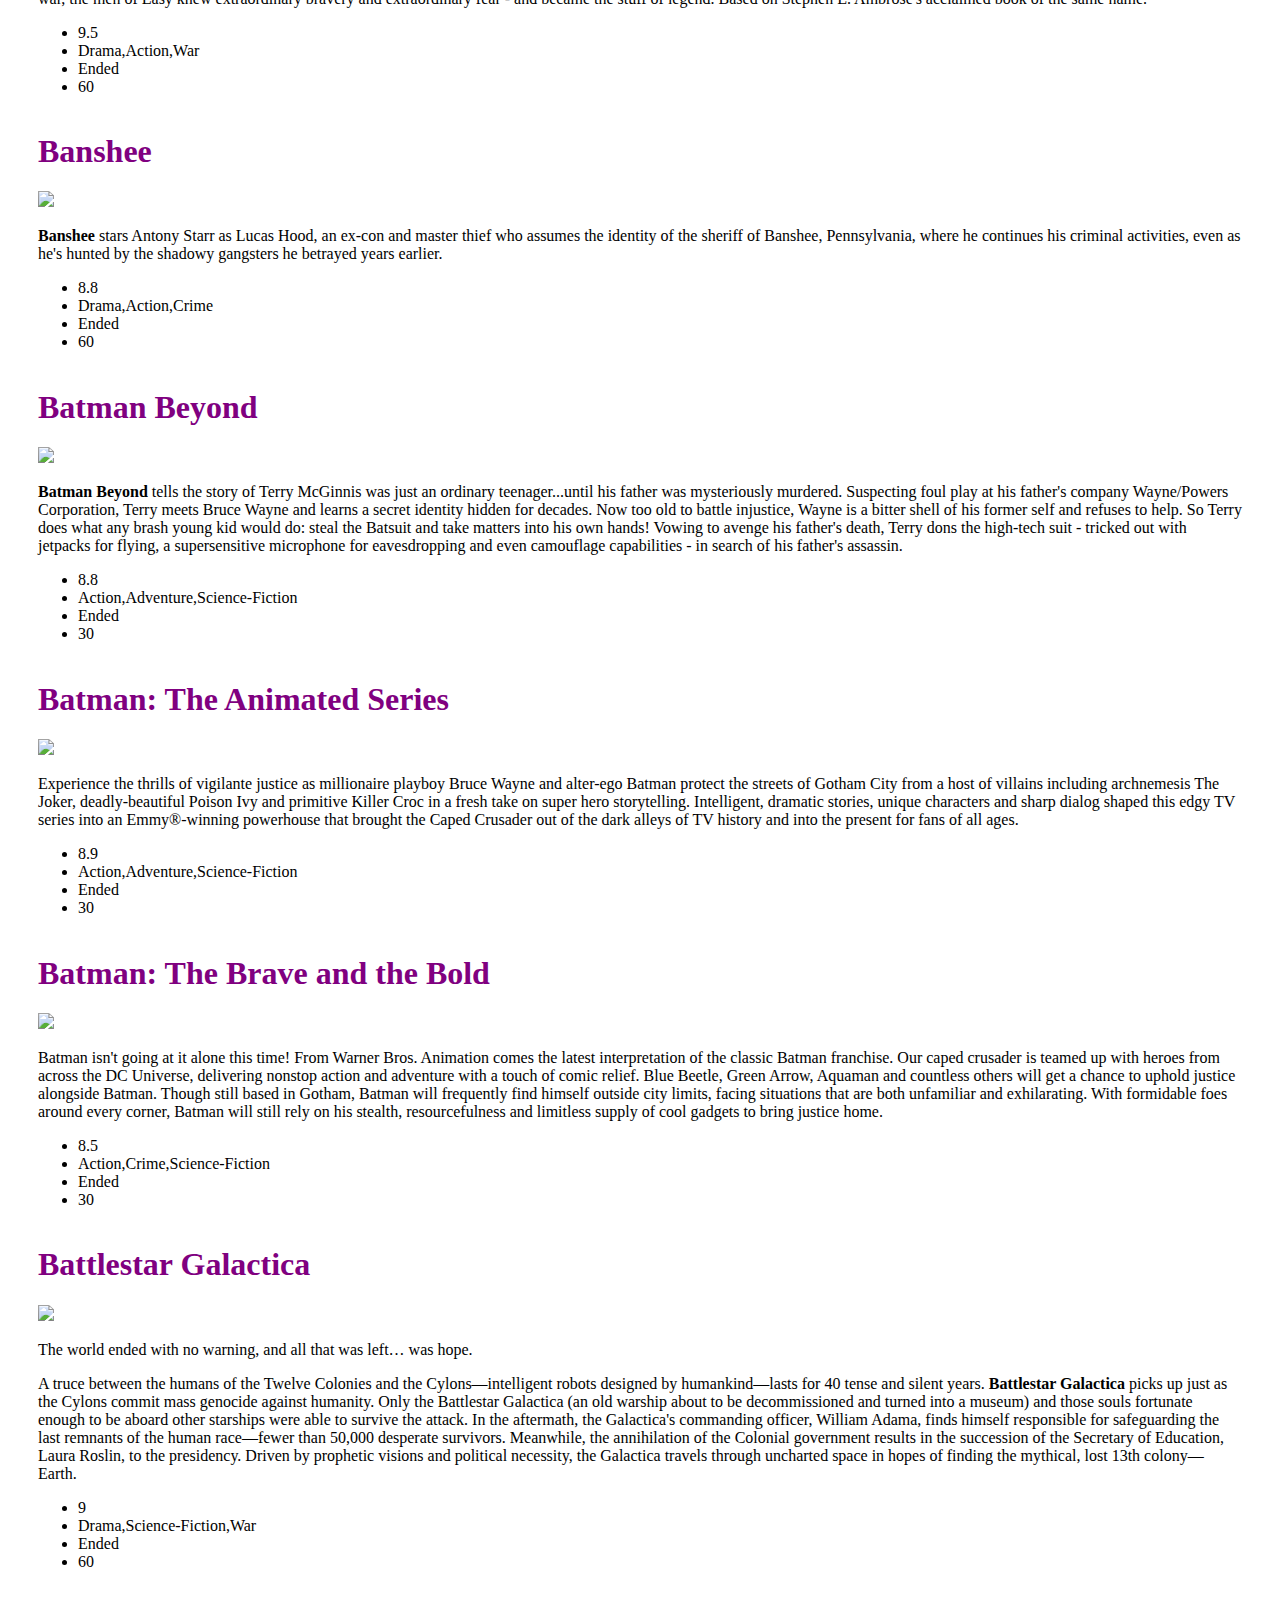
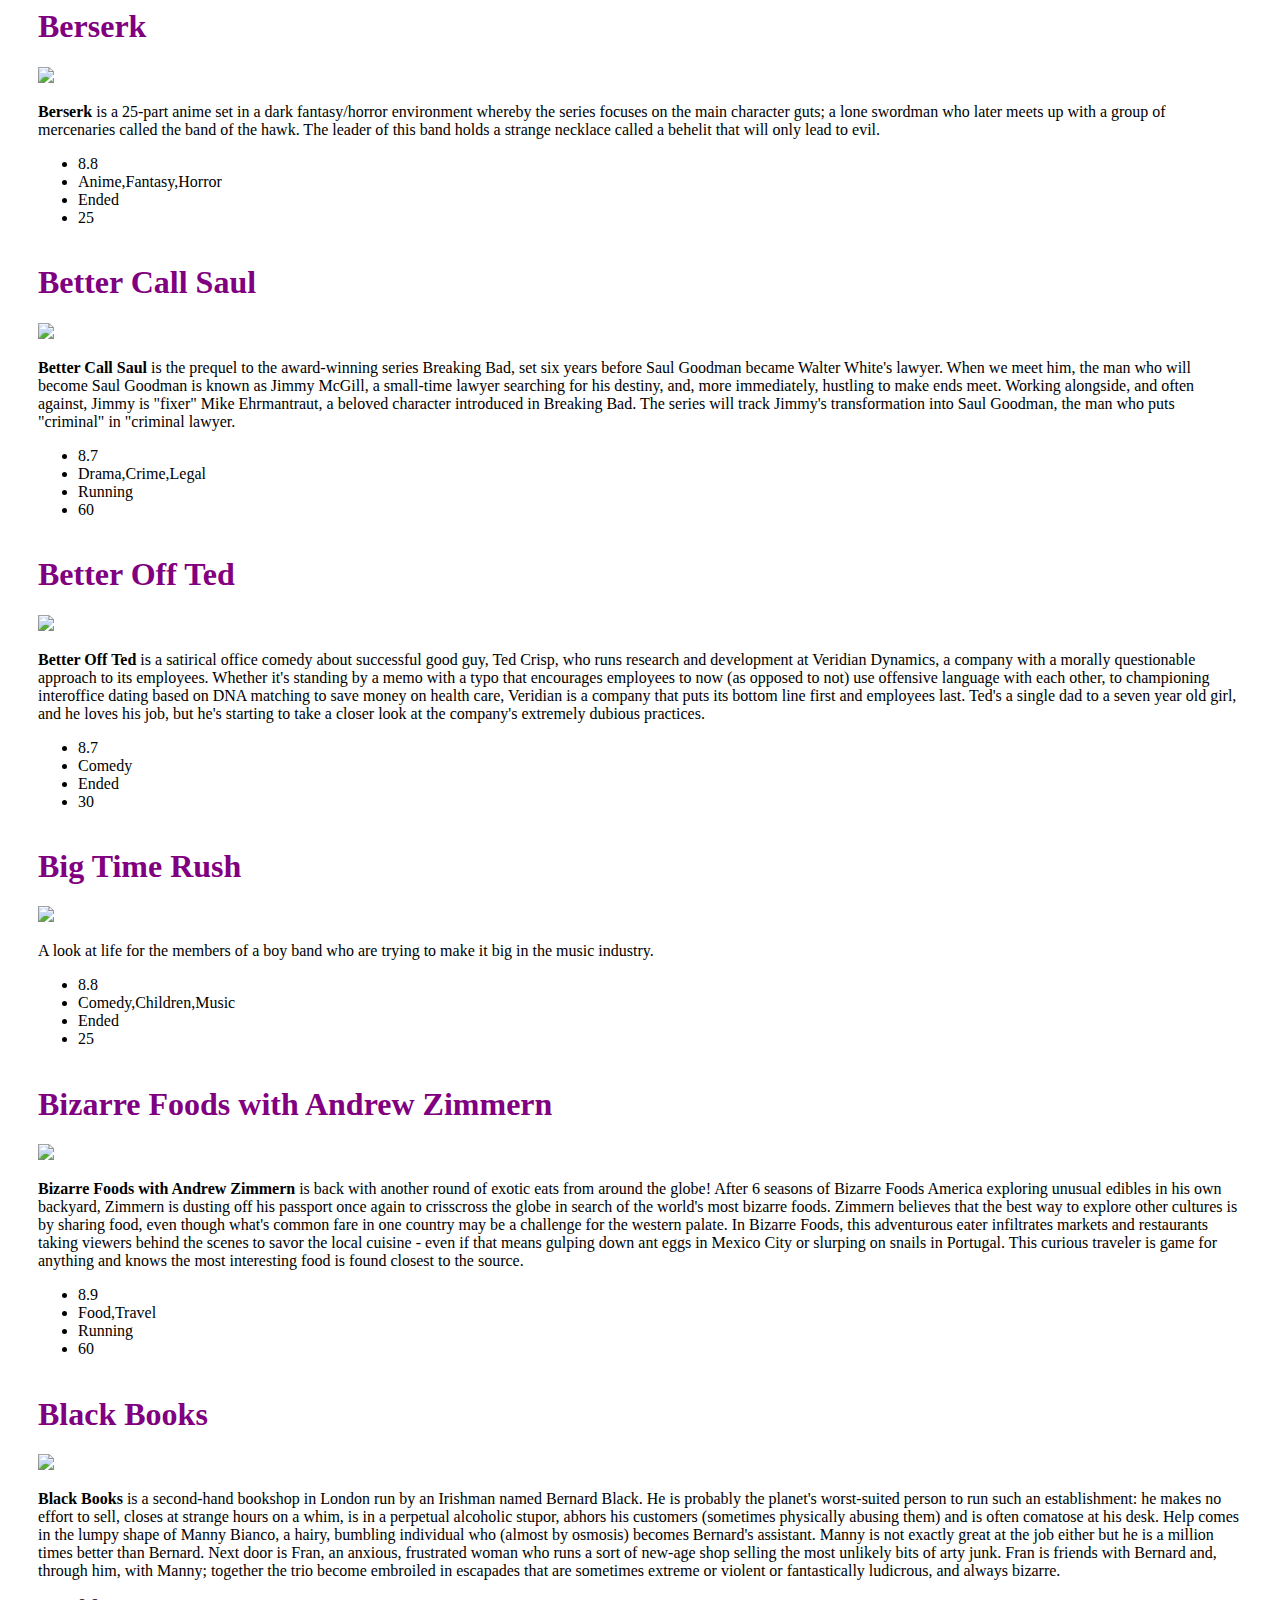
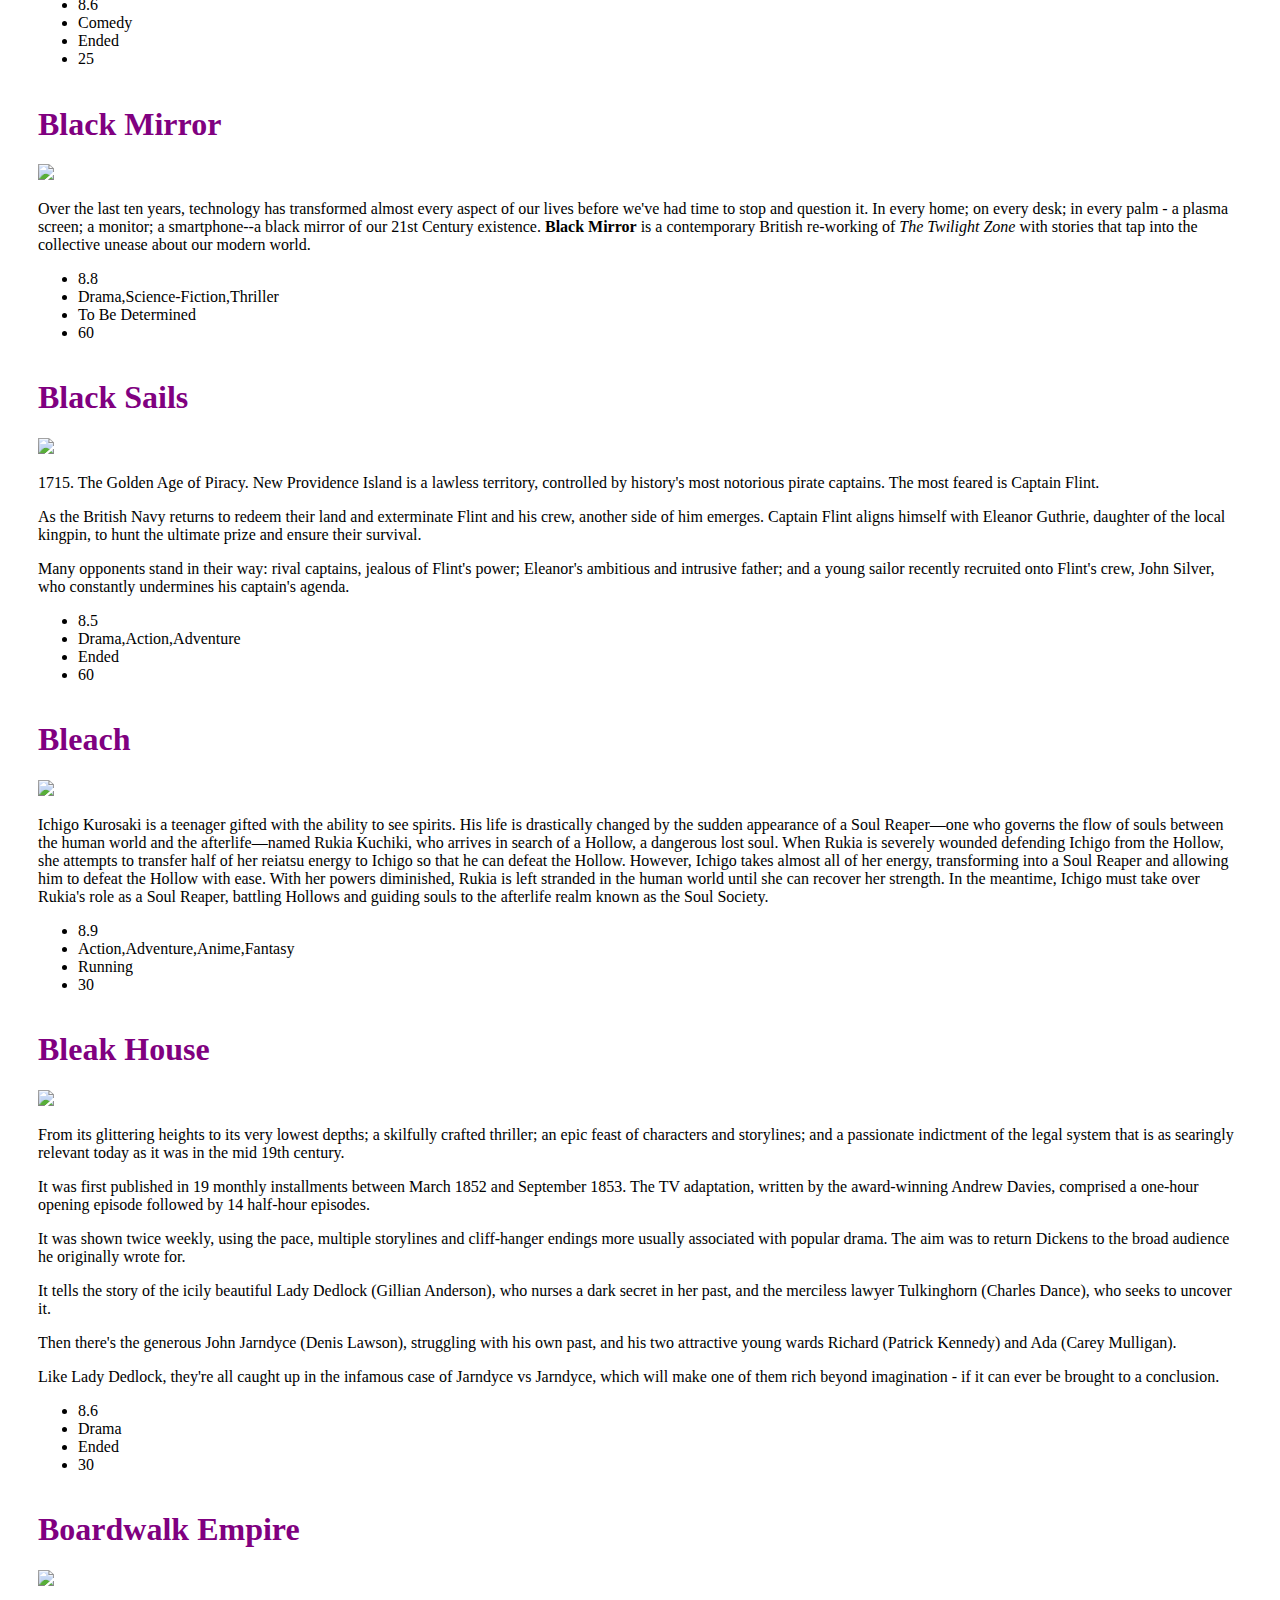
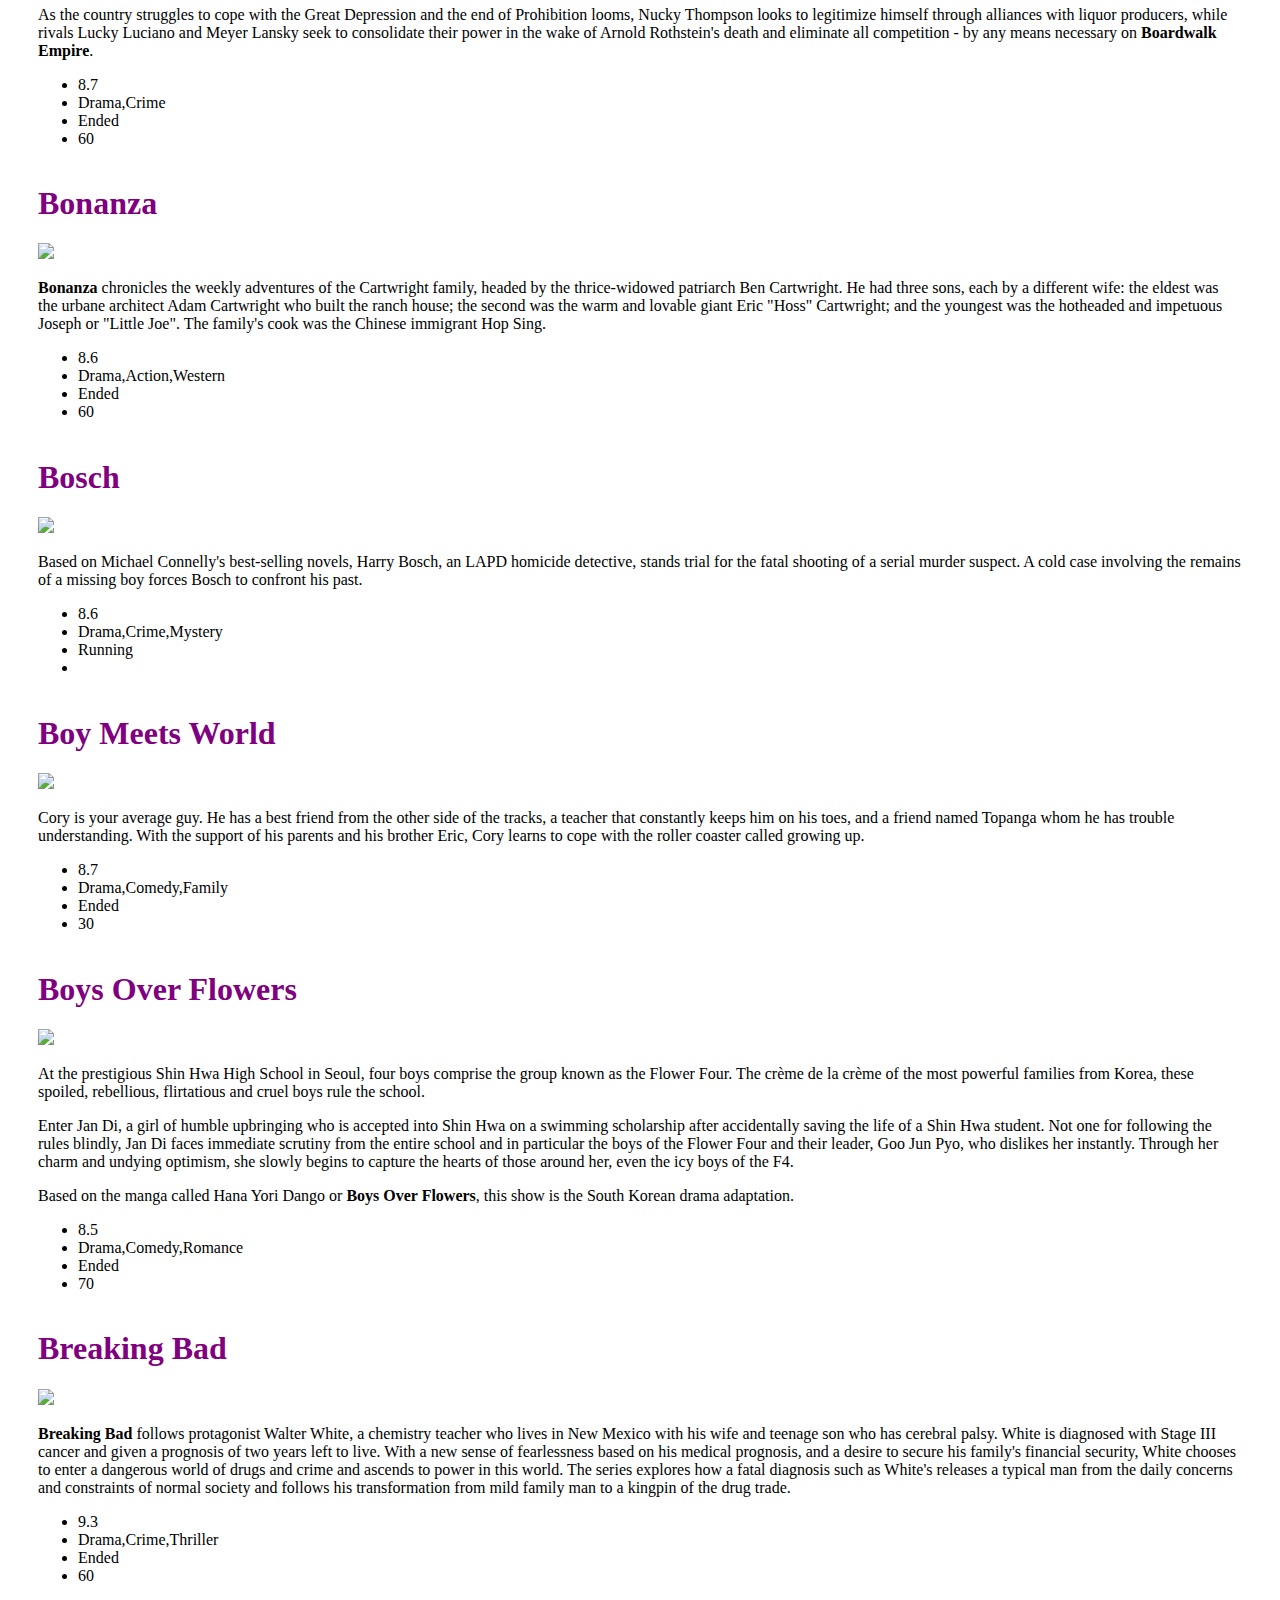
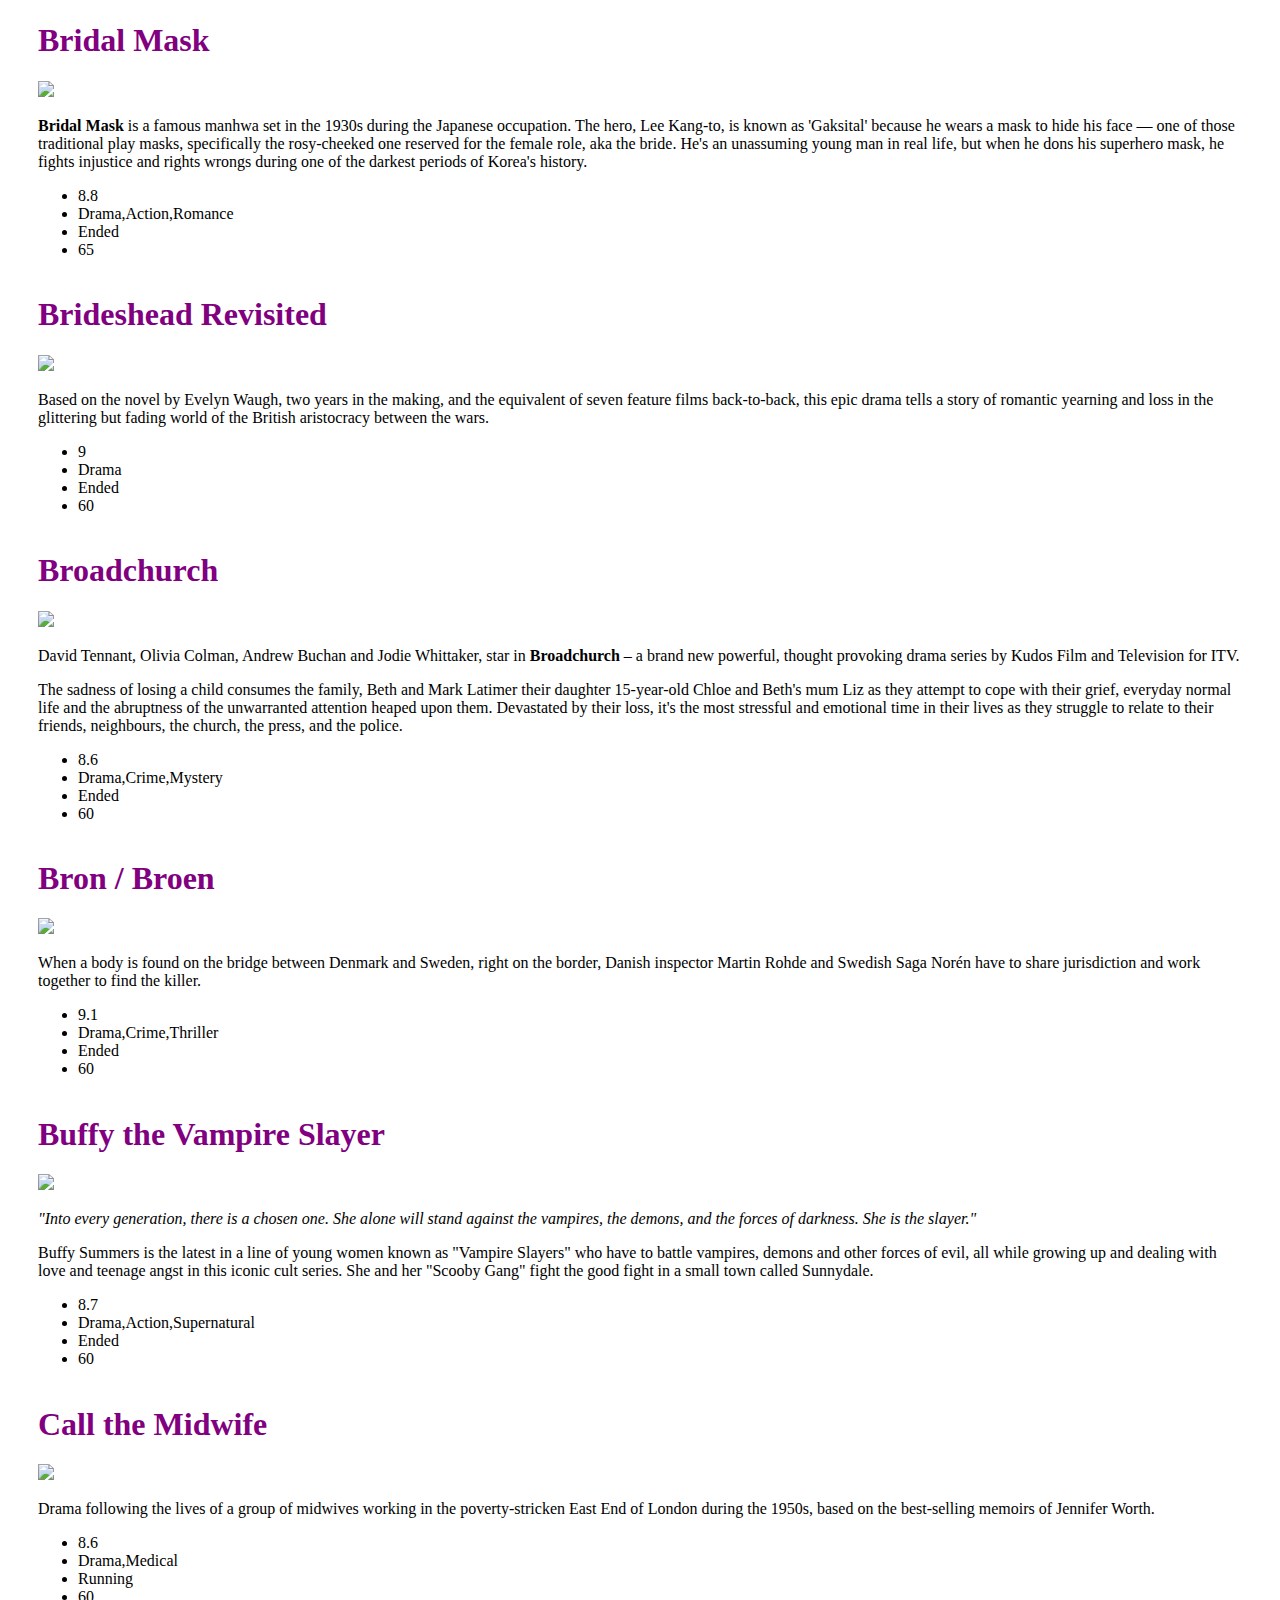
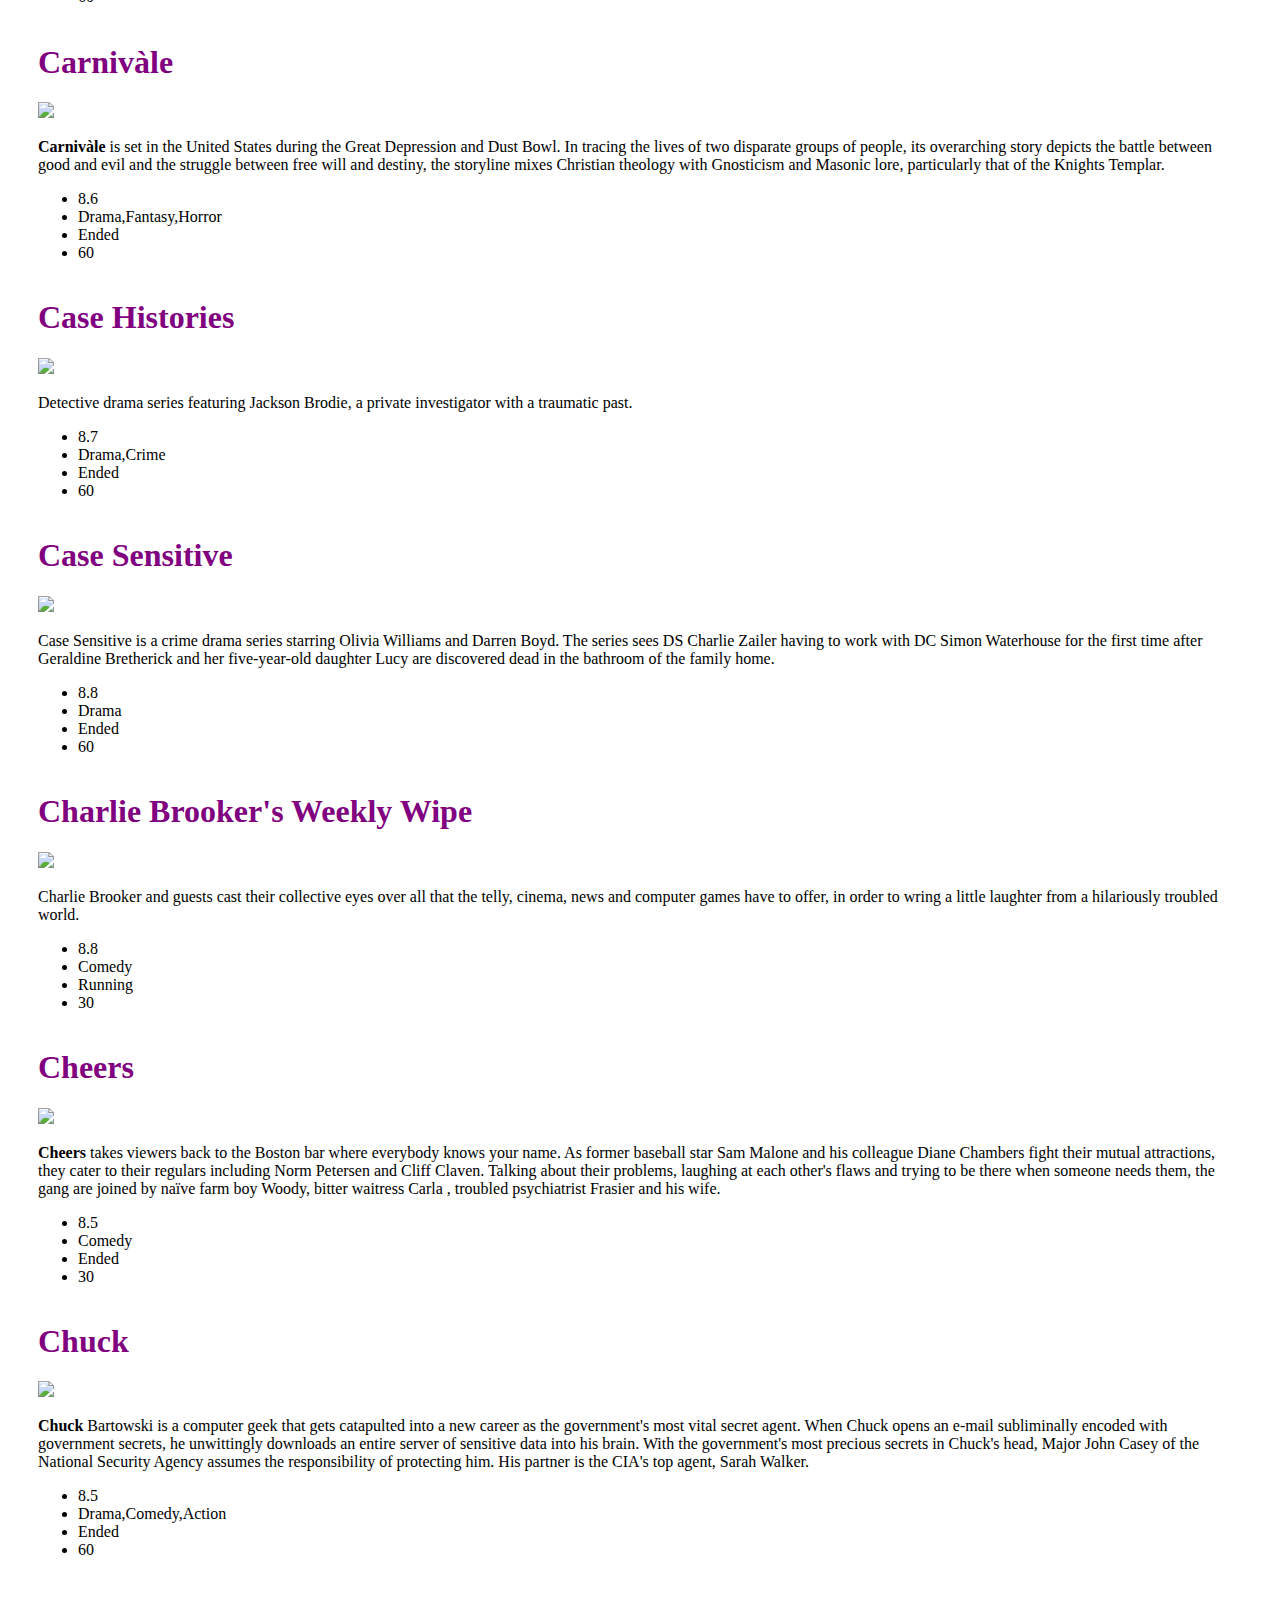
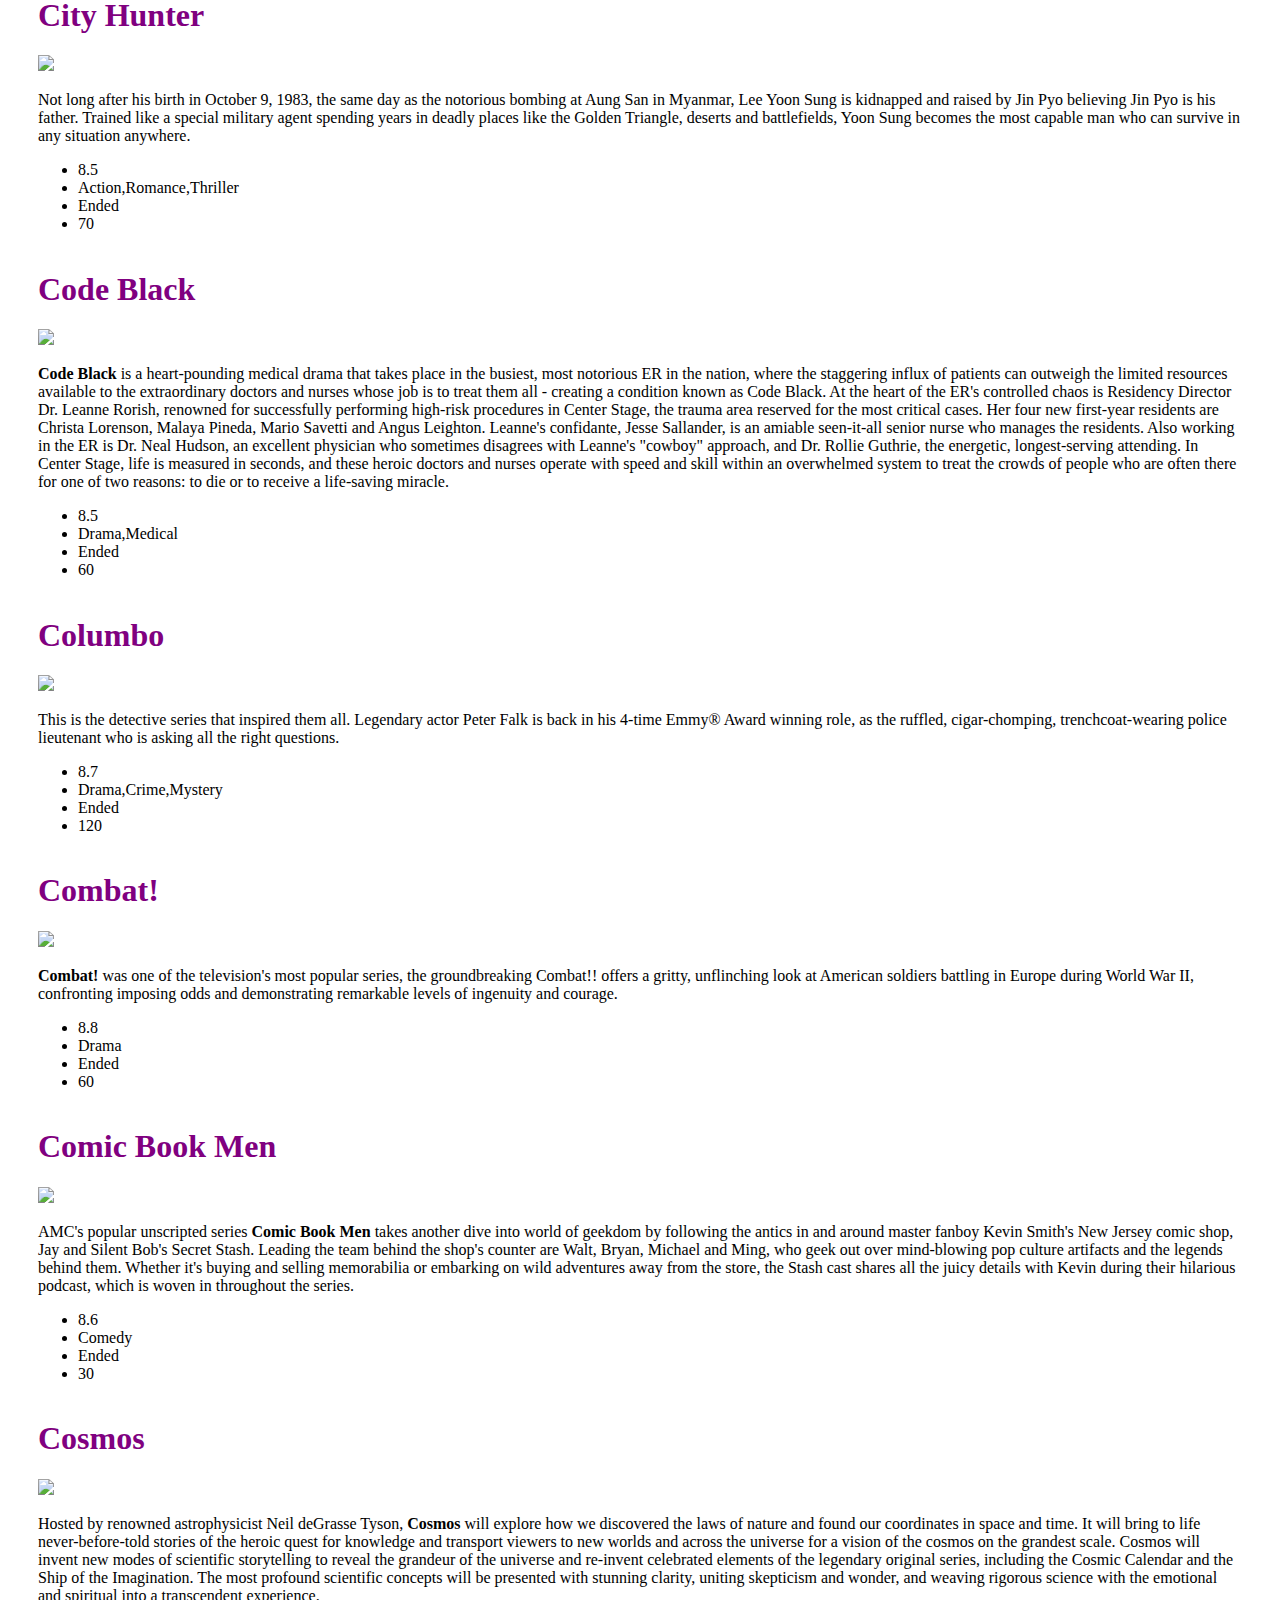
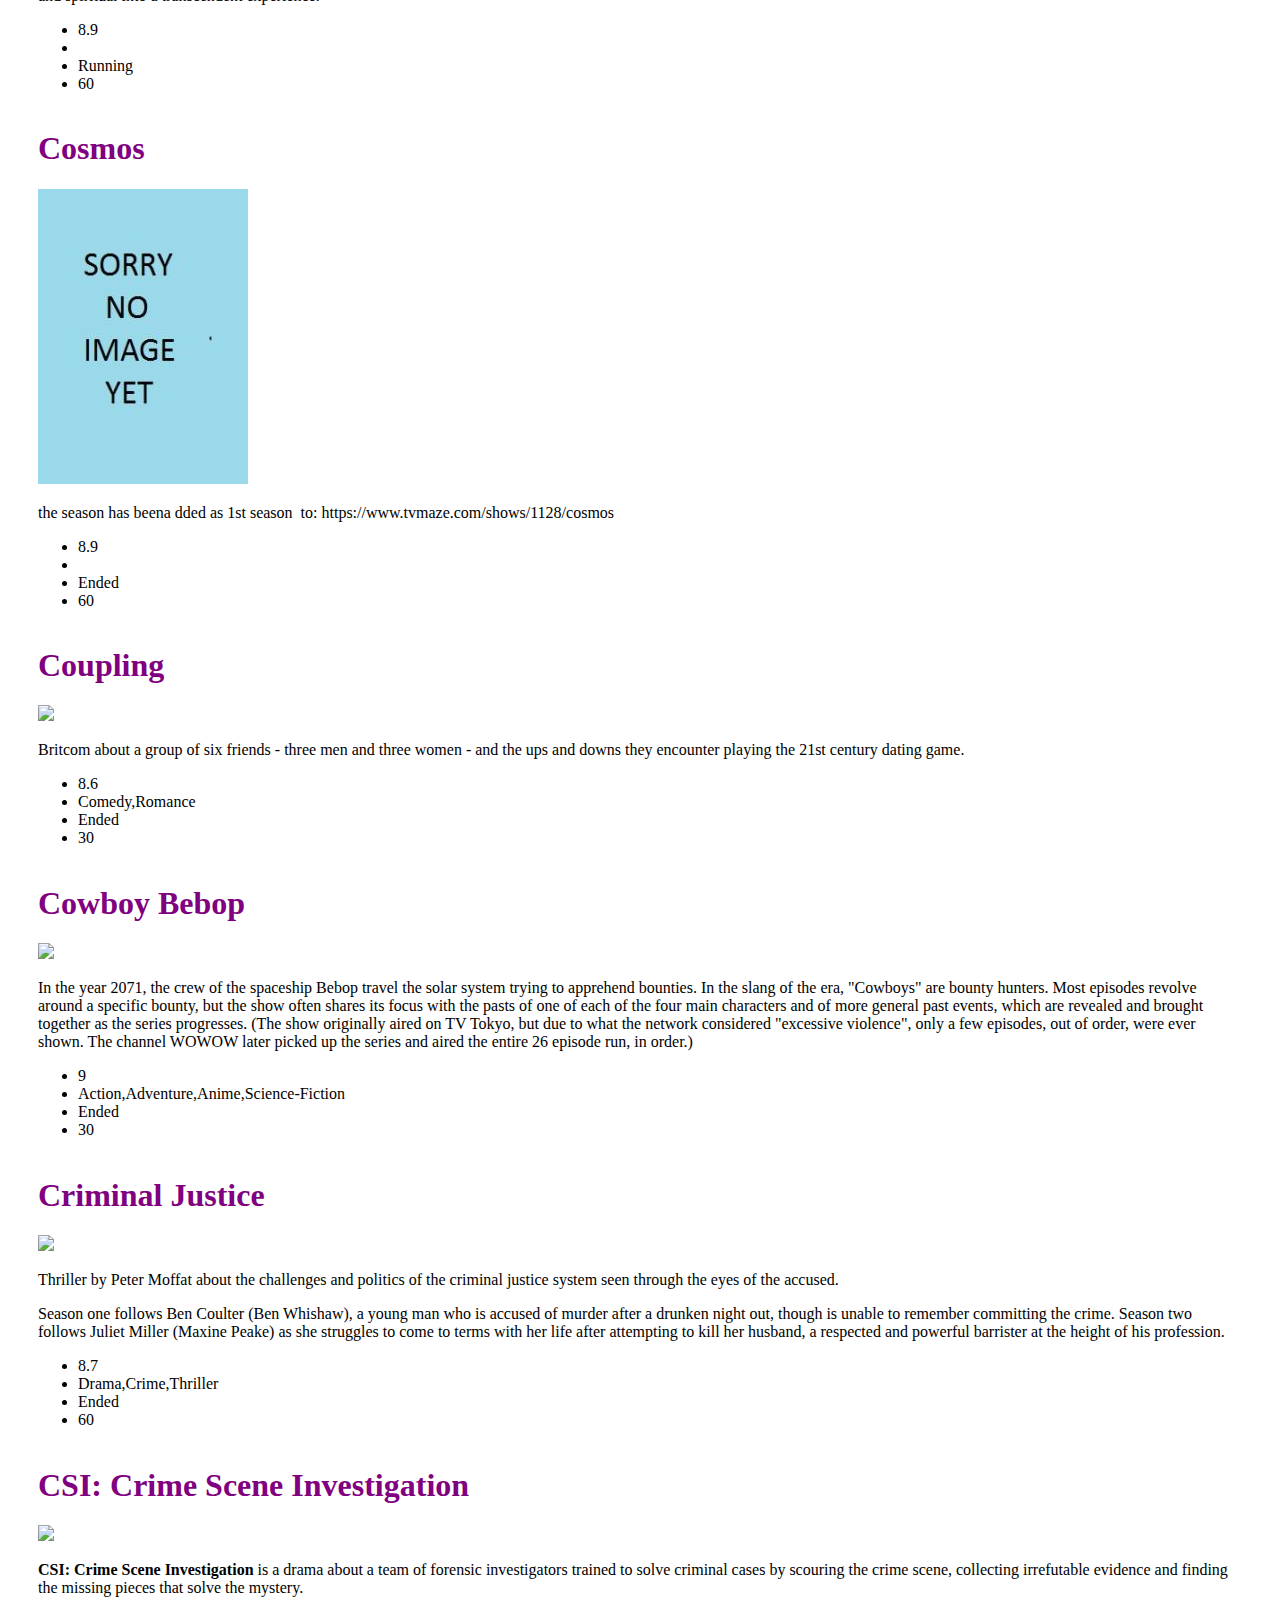
==== commit 798f6def: "Added functionality of 500 level" ====
--- a/index.html
+++ b/index.html
@@ -9,9 +9,9 @@
   </head>
 
   <body>
-    <header></header>
-    <form id="search_root"></form>
-  </header>
+    <header>
+      <form id="search_root"></form>
+    </header>
     <div id="root"></div>
 
     <!-- Loads a provided function called getAllEpisodes() which returns all episodes -->
--- a/style.css
+++ b/style.css
@@ -71,6 +71,10 @@
   text-decoration: underline;
 }
 
+.displaynone {
+  display: none;
+}
+
 @media screen and (max-width: 850px) {
   #root {
     margin: auto;
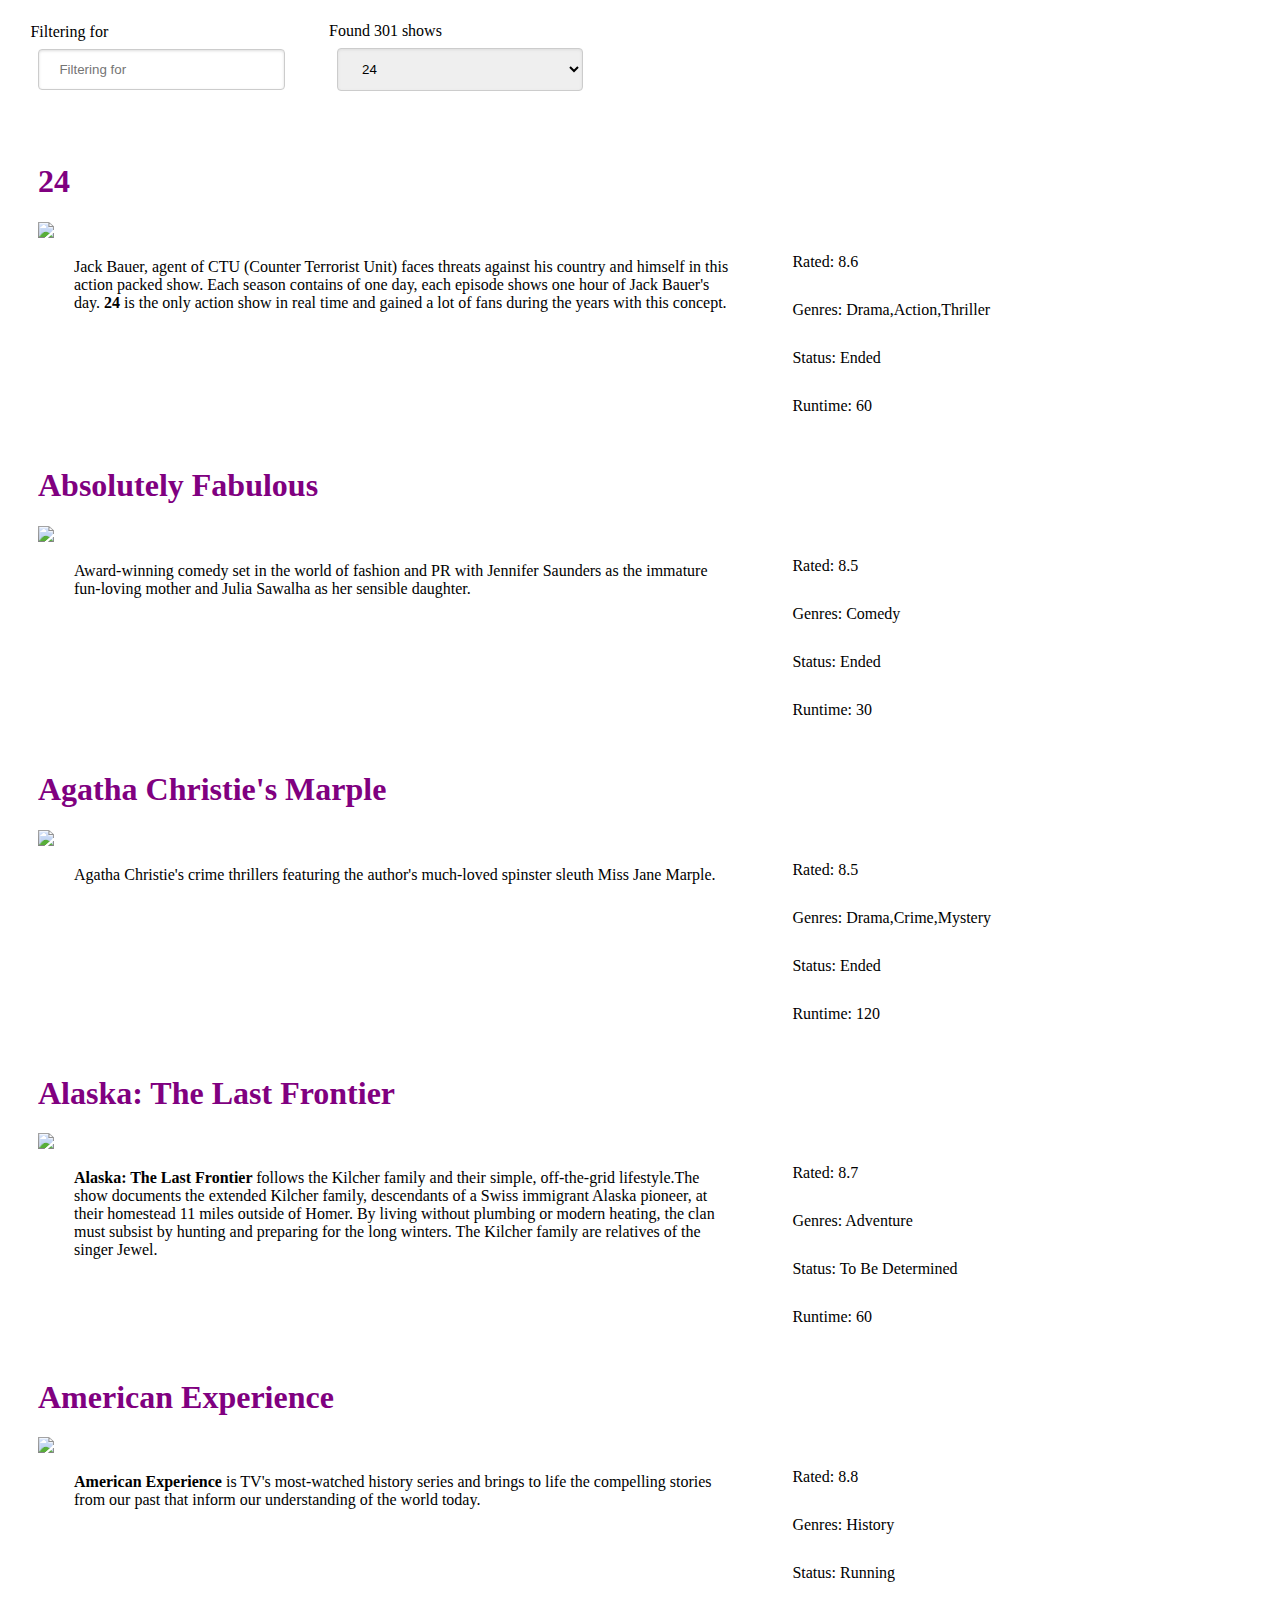
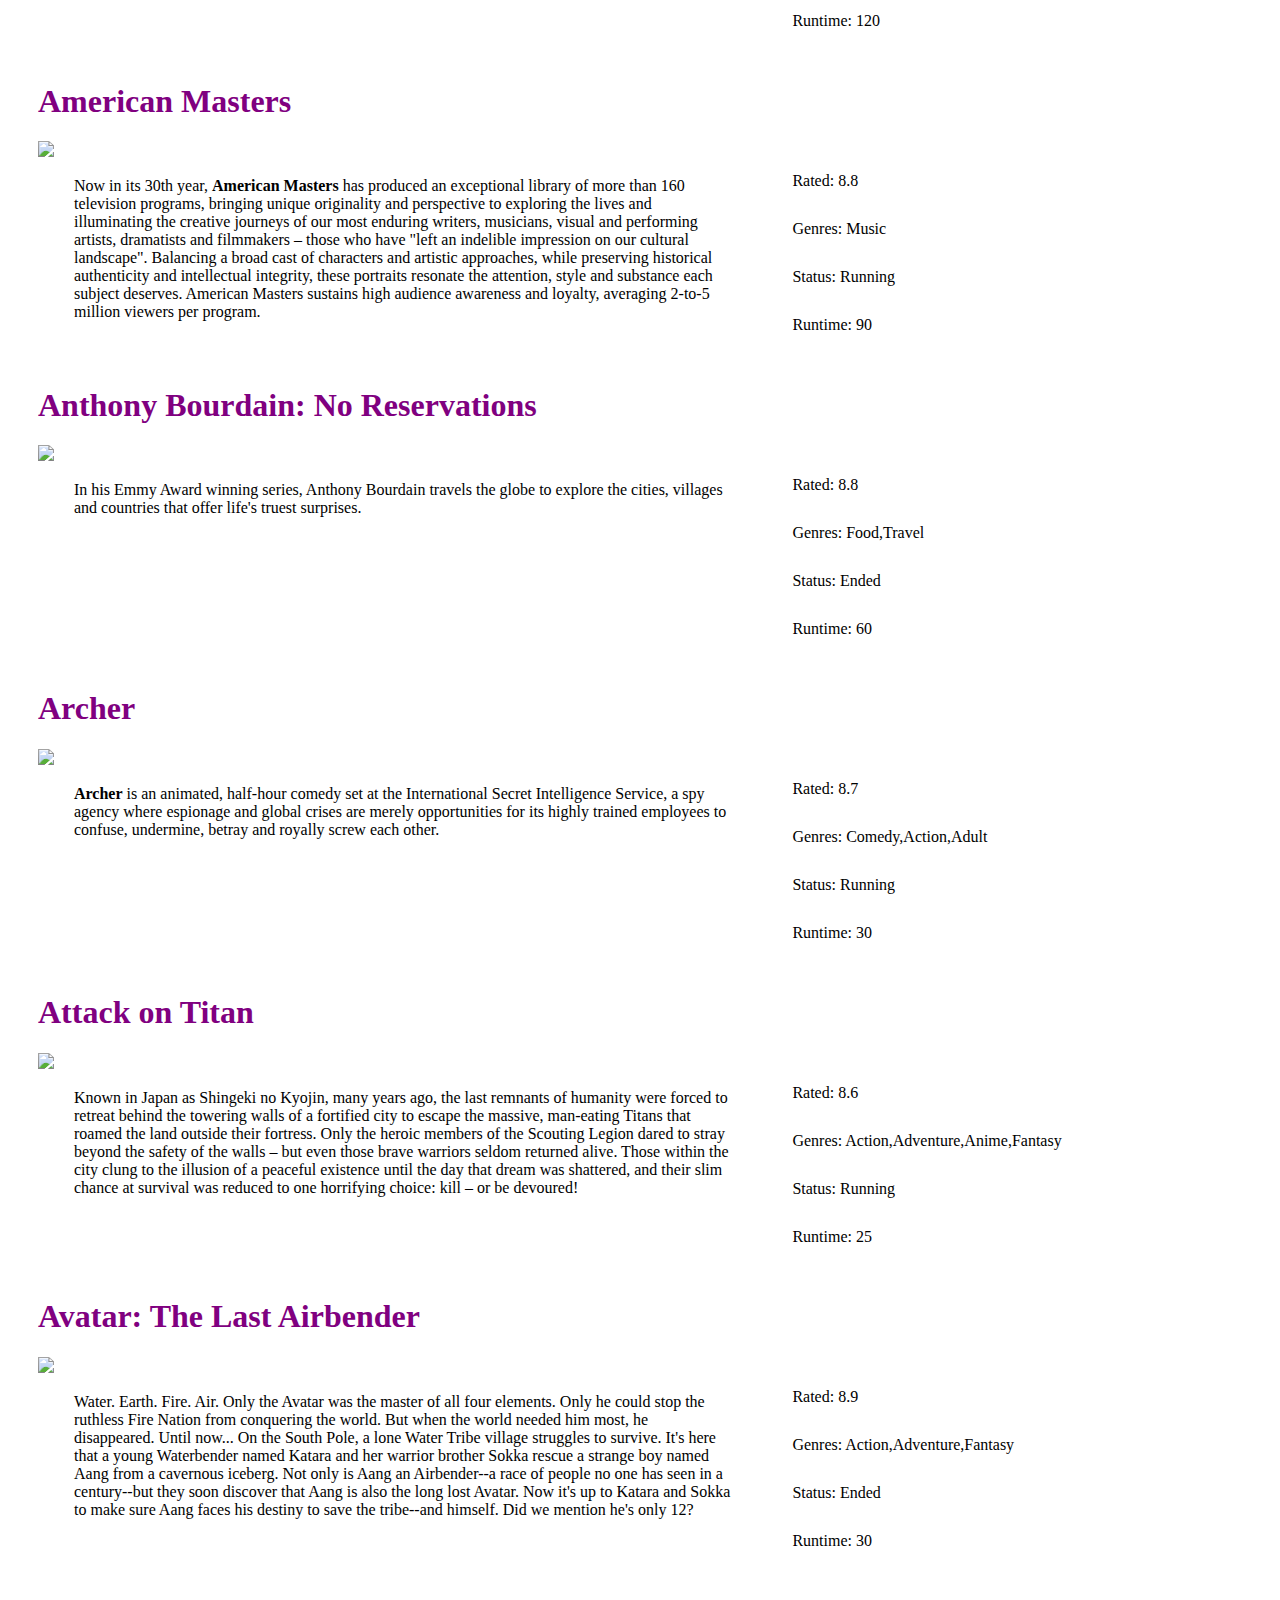
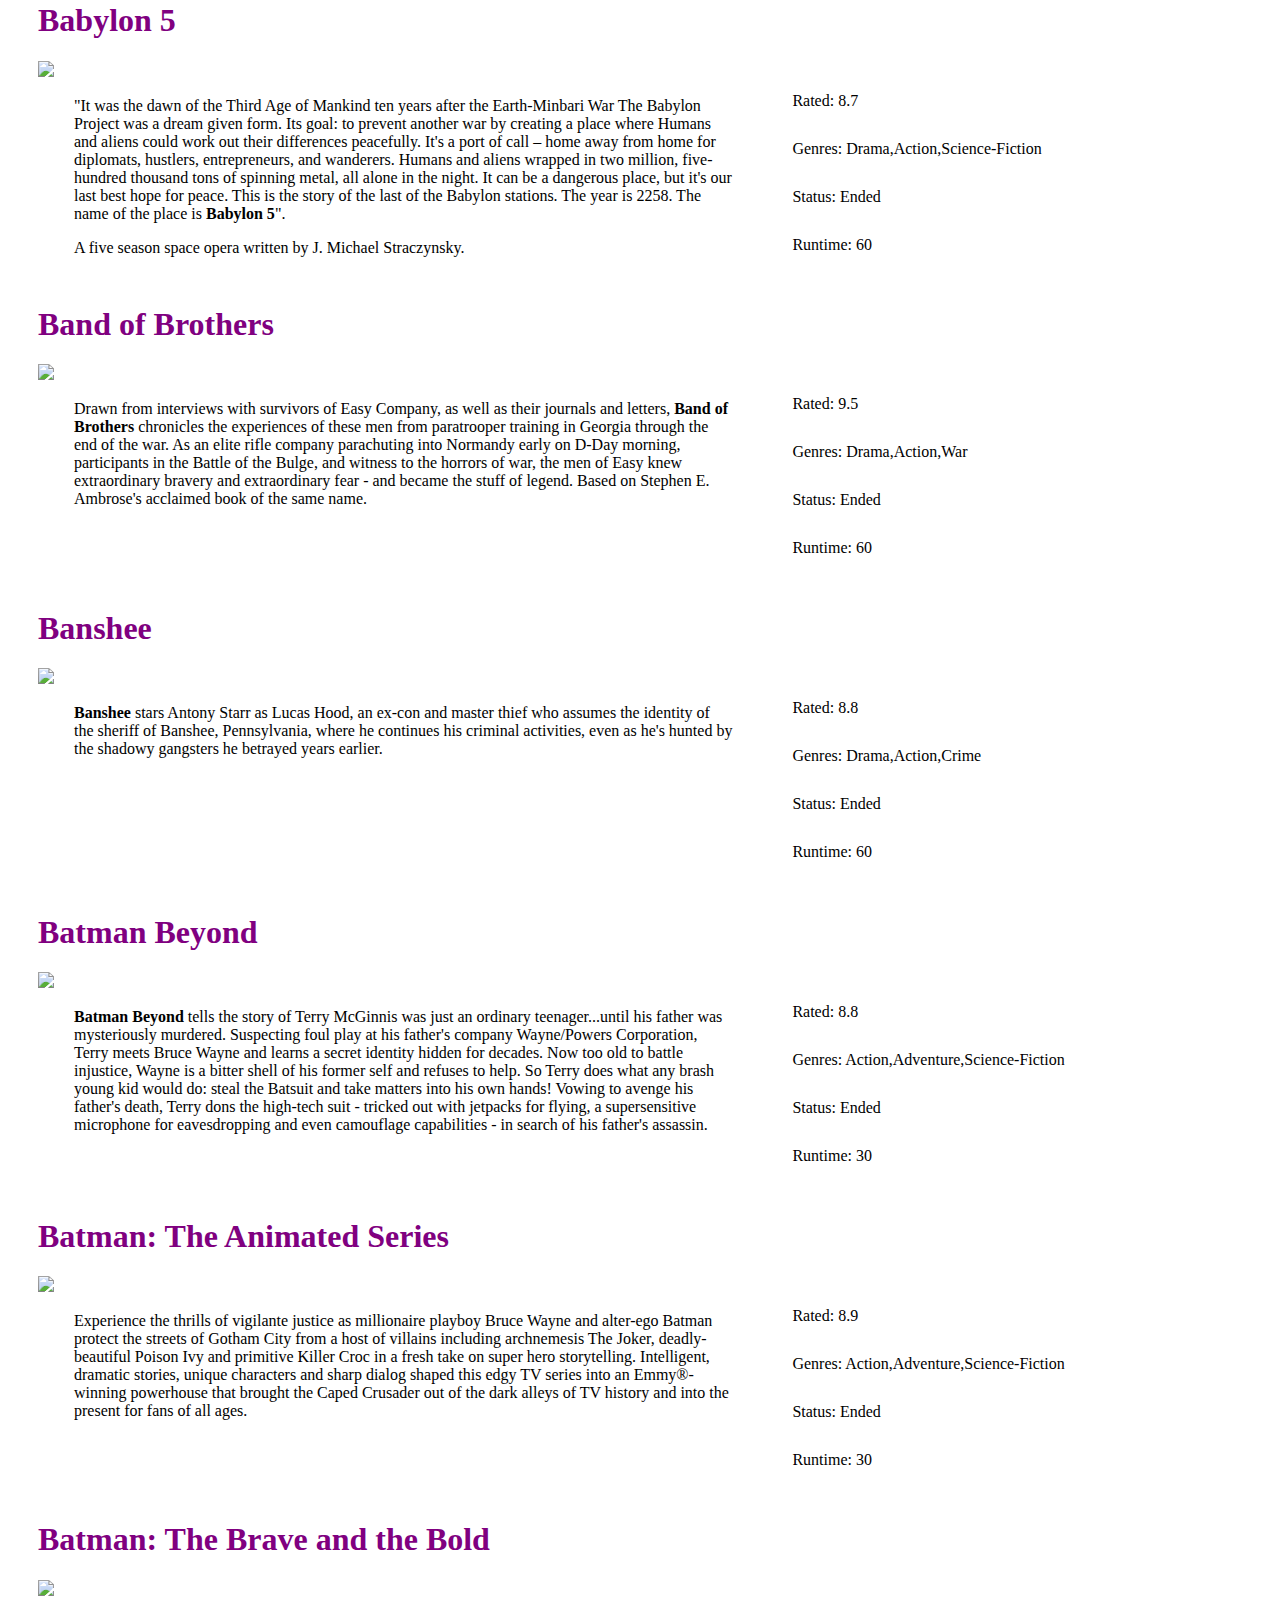
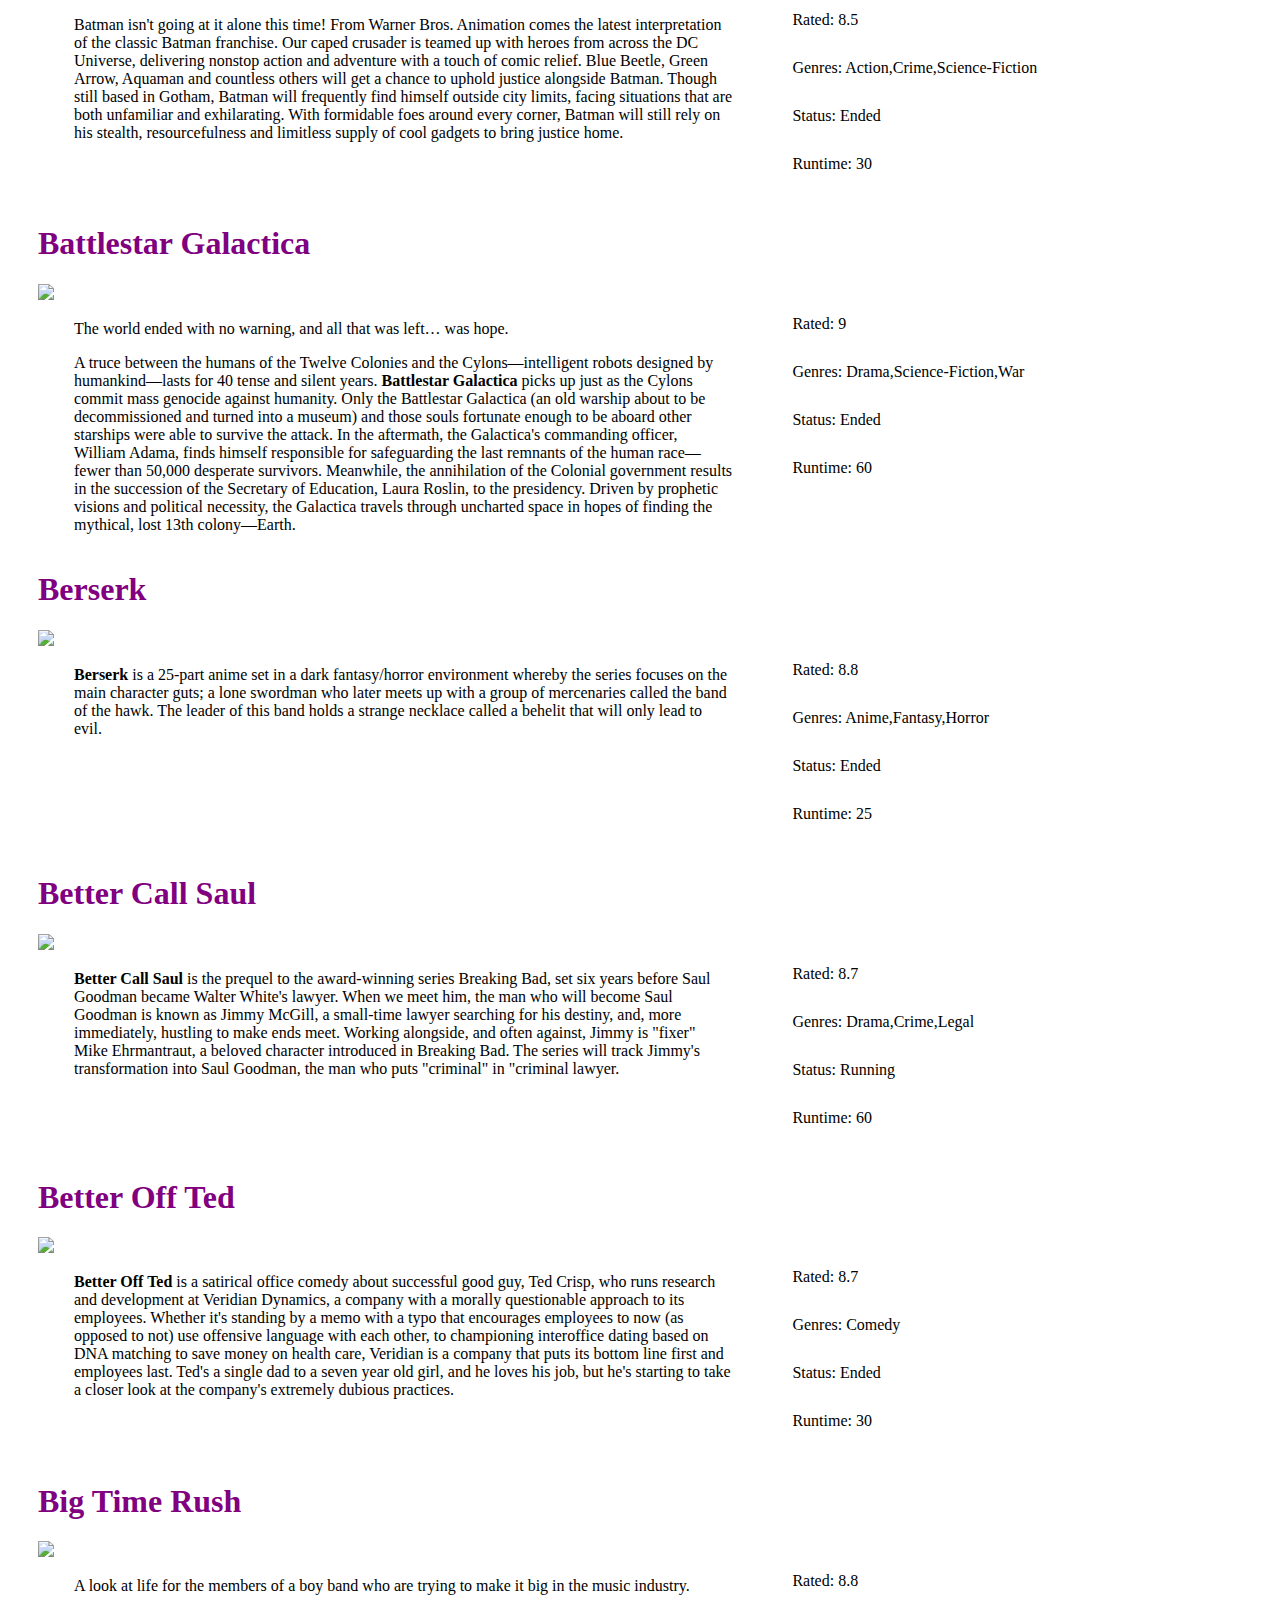
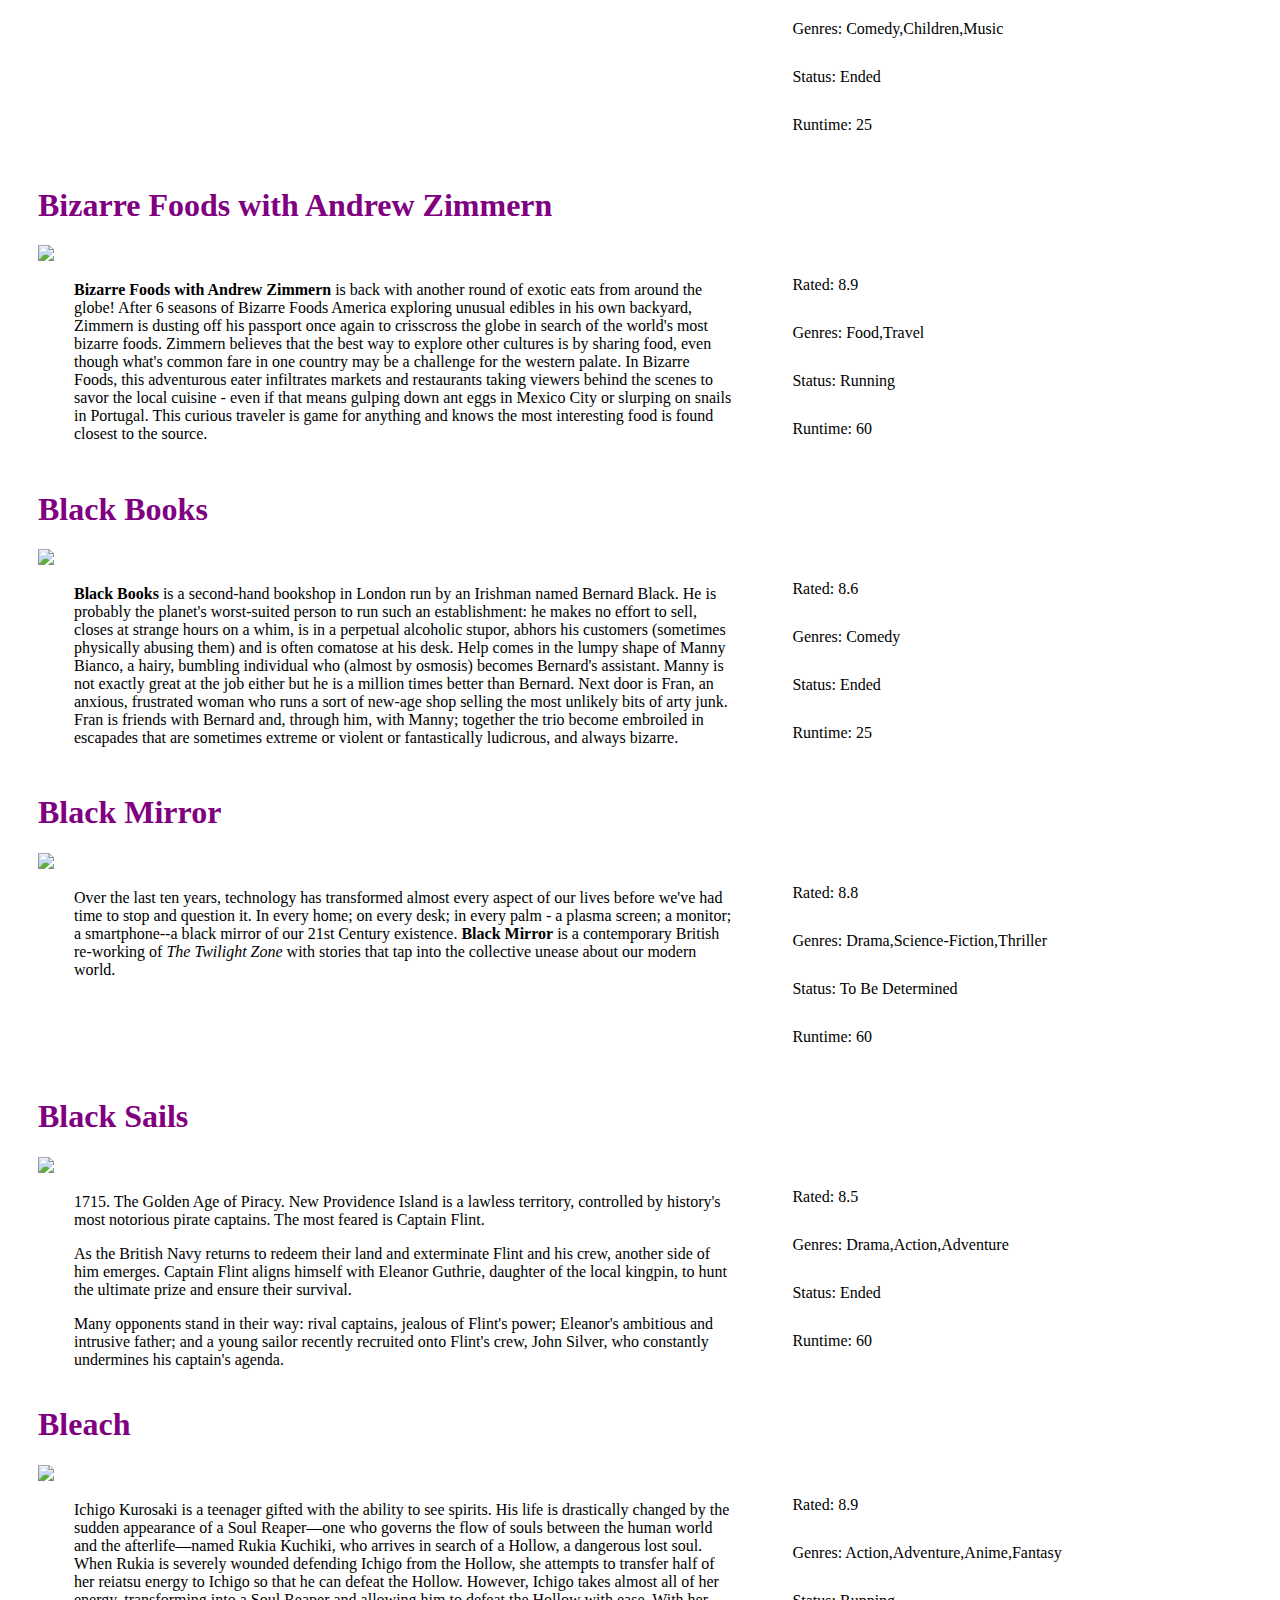
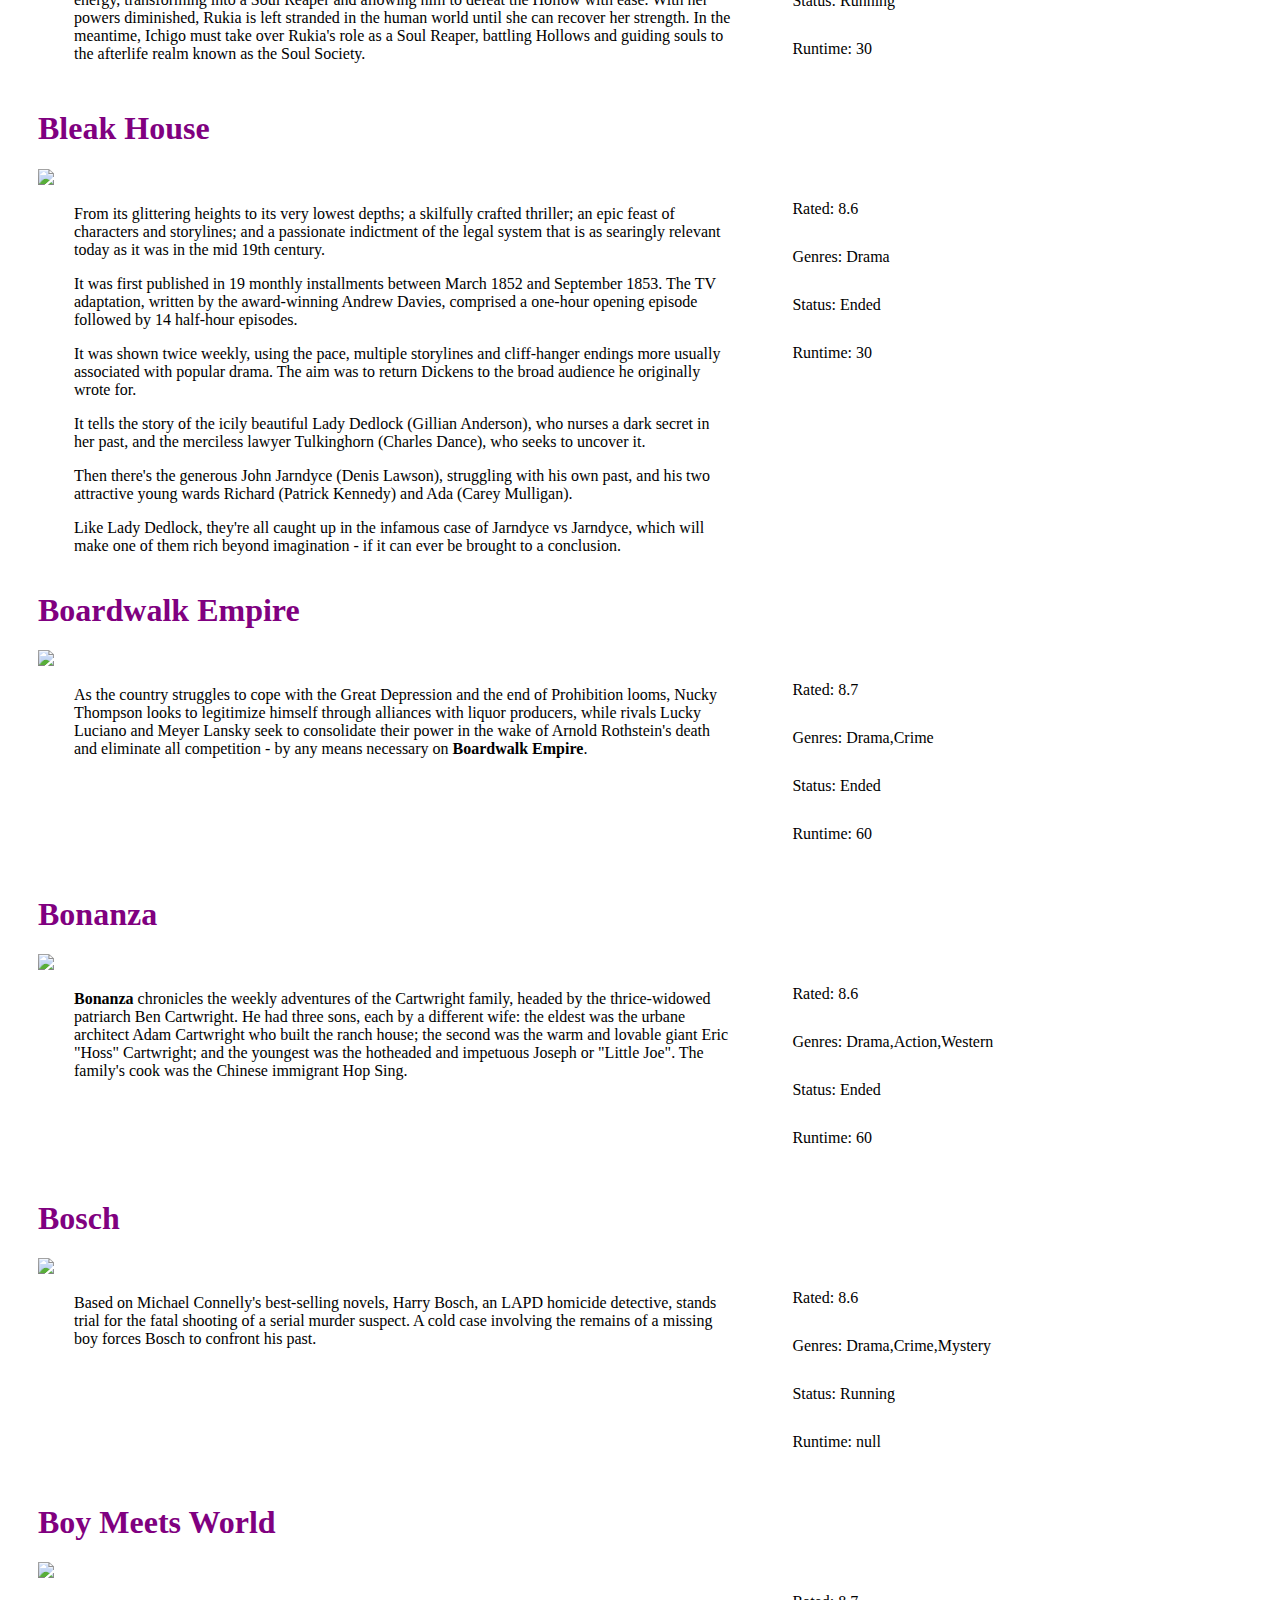
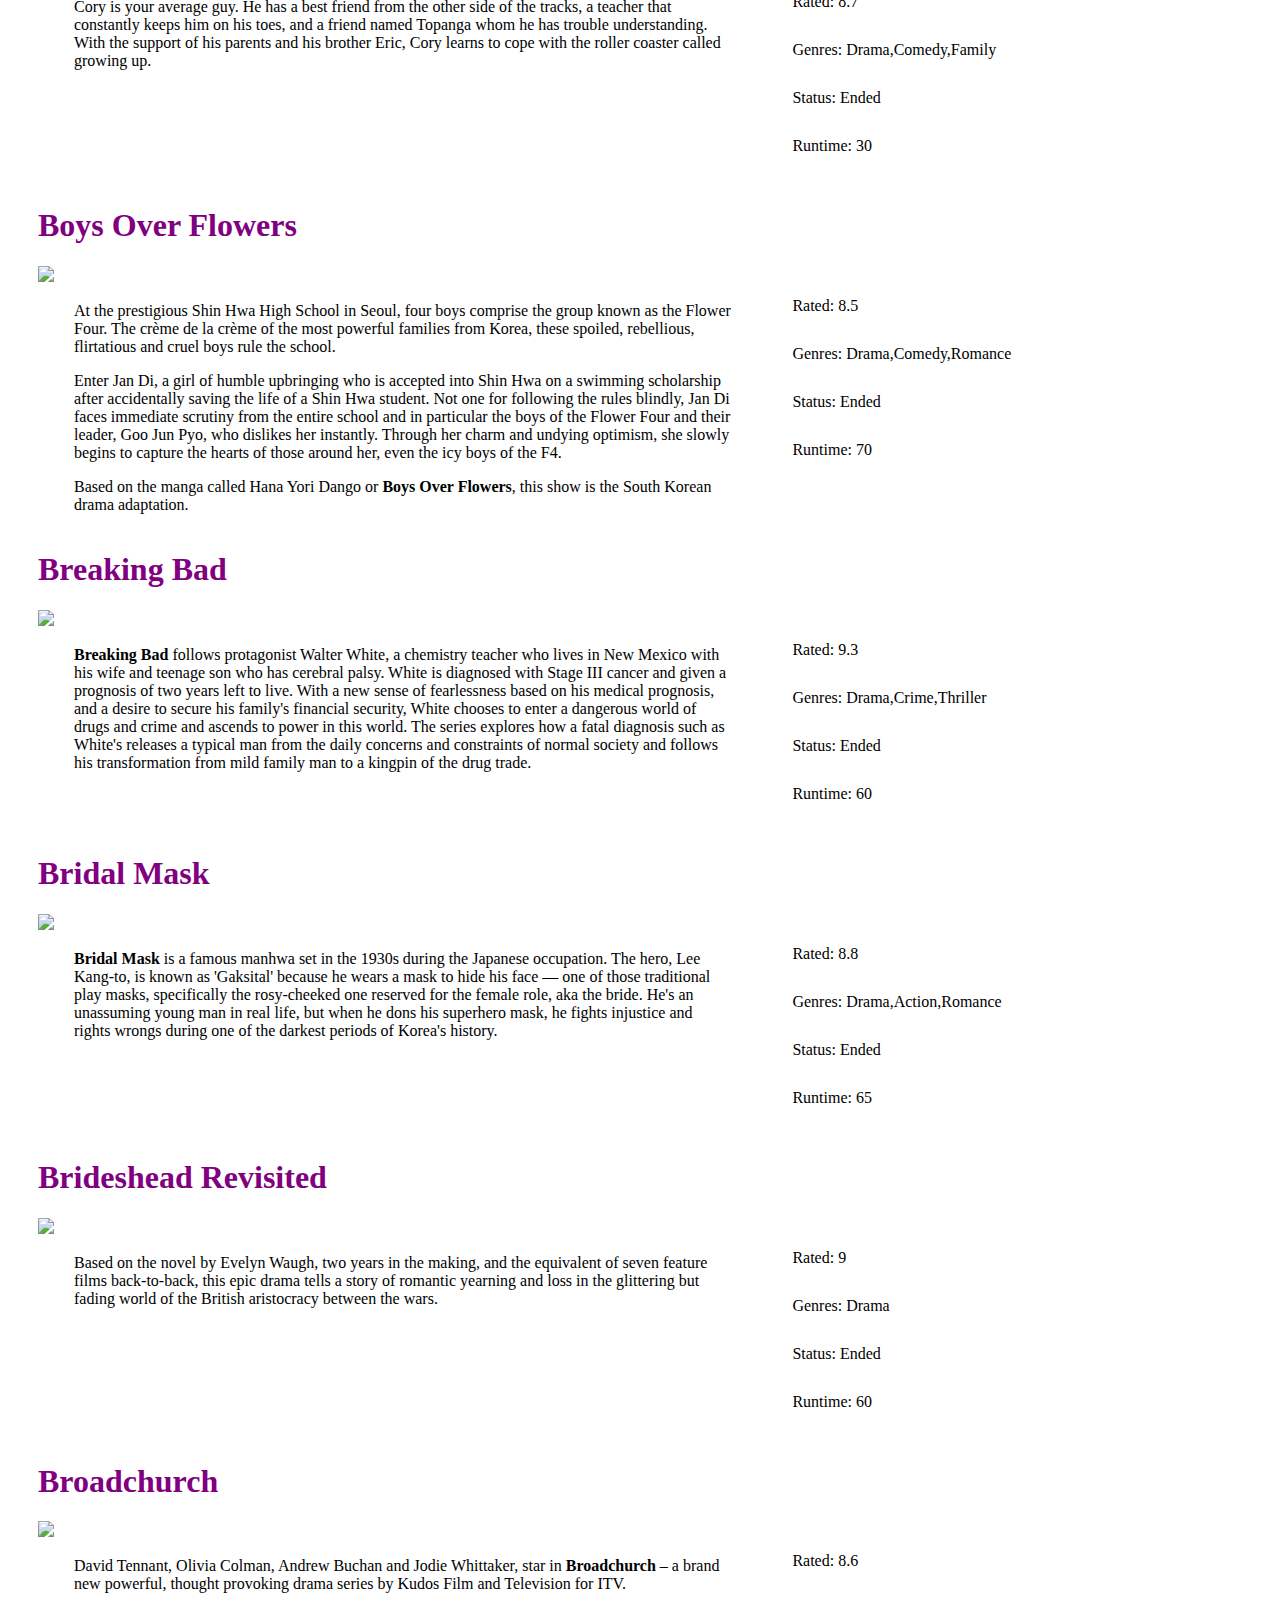
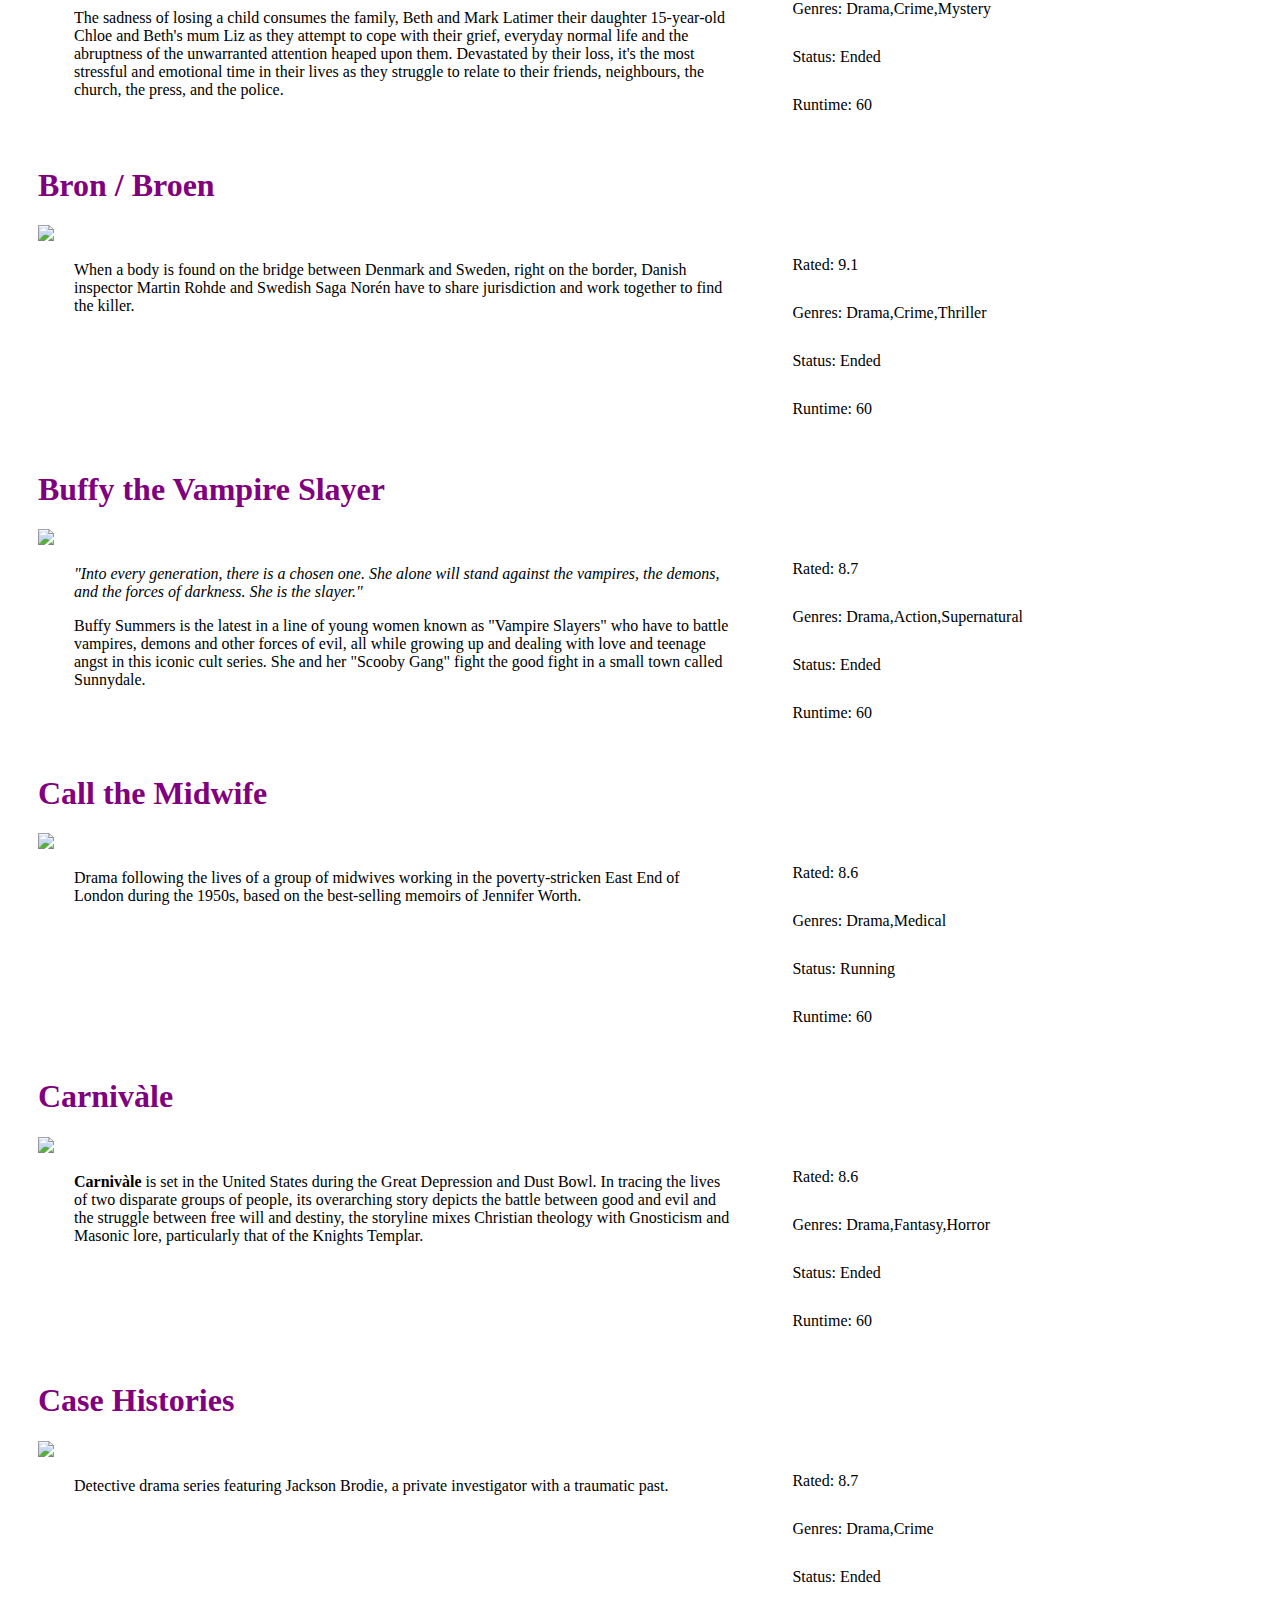
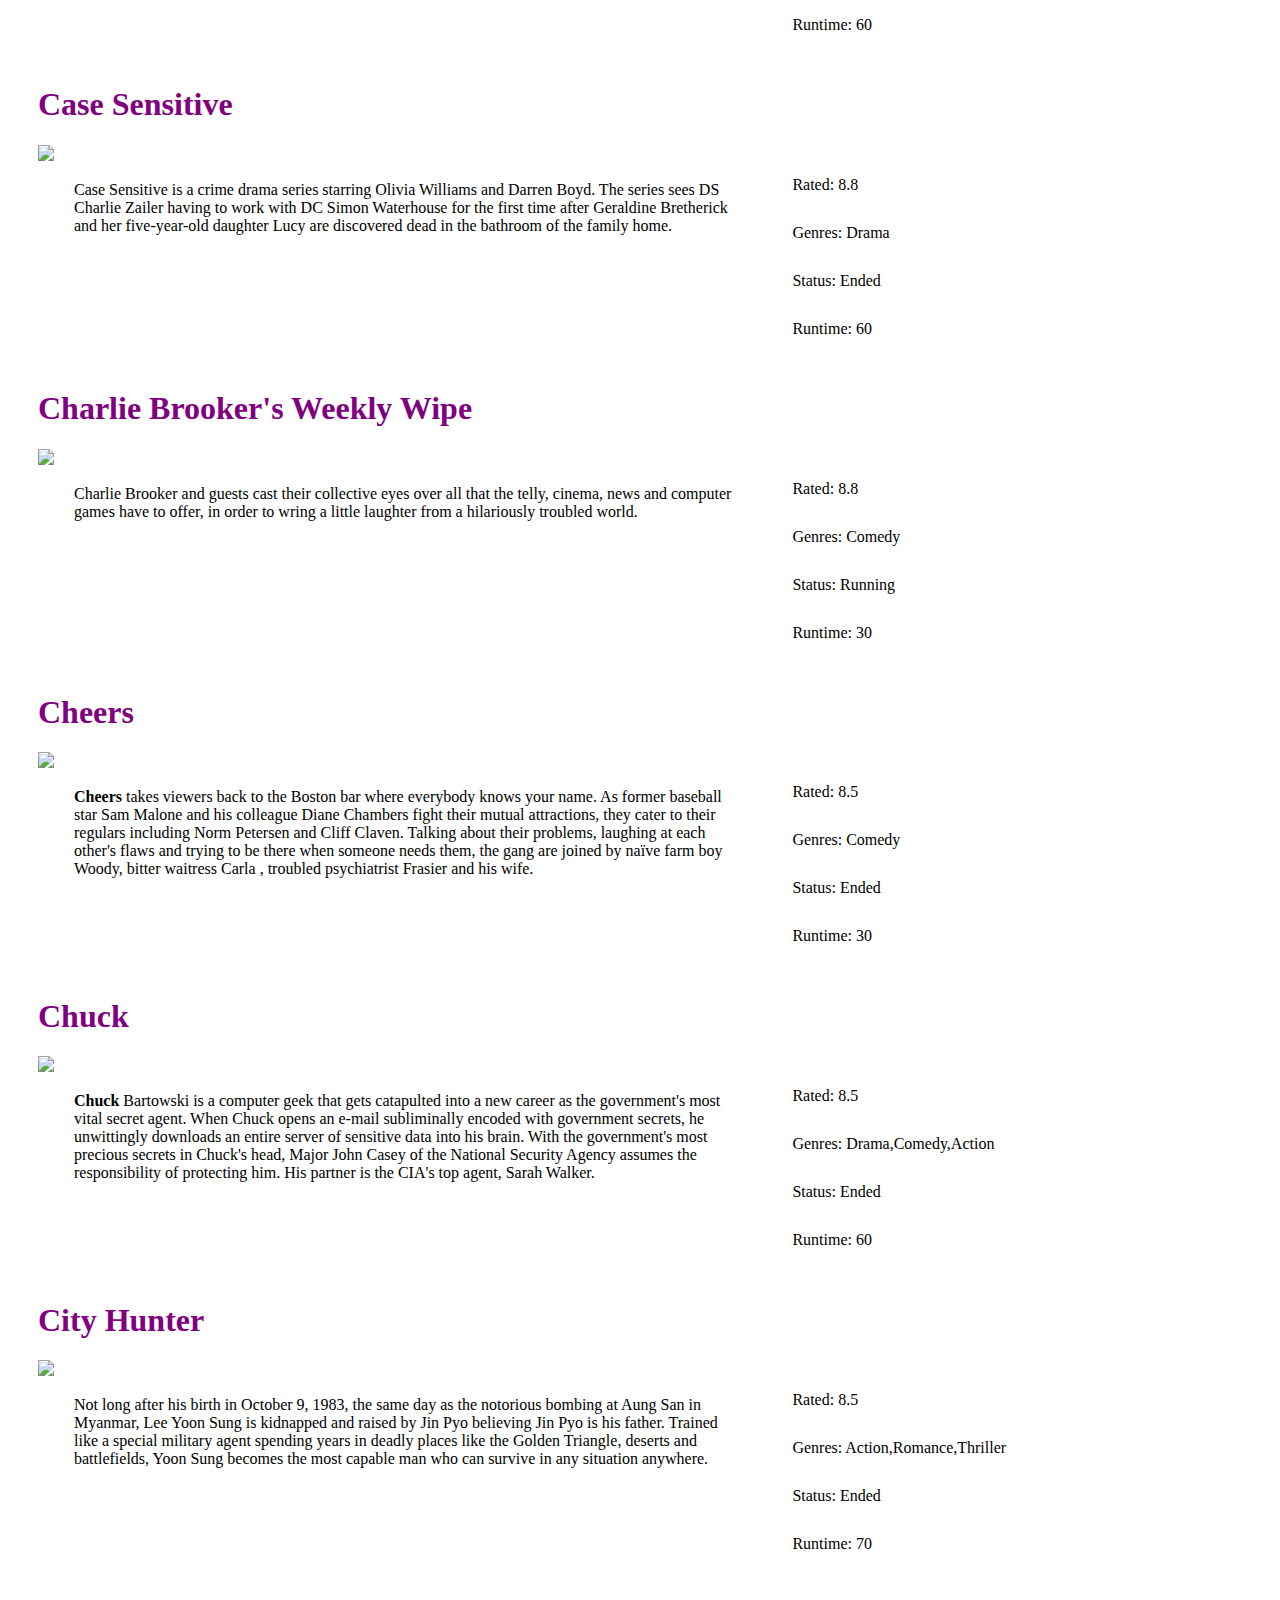
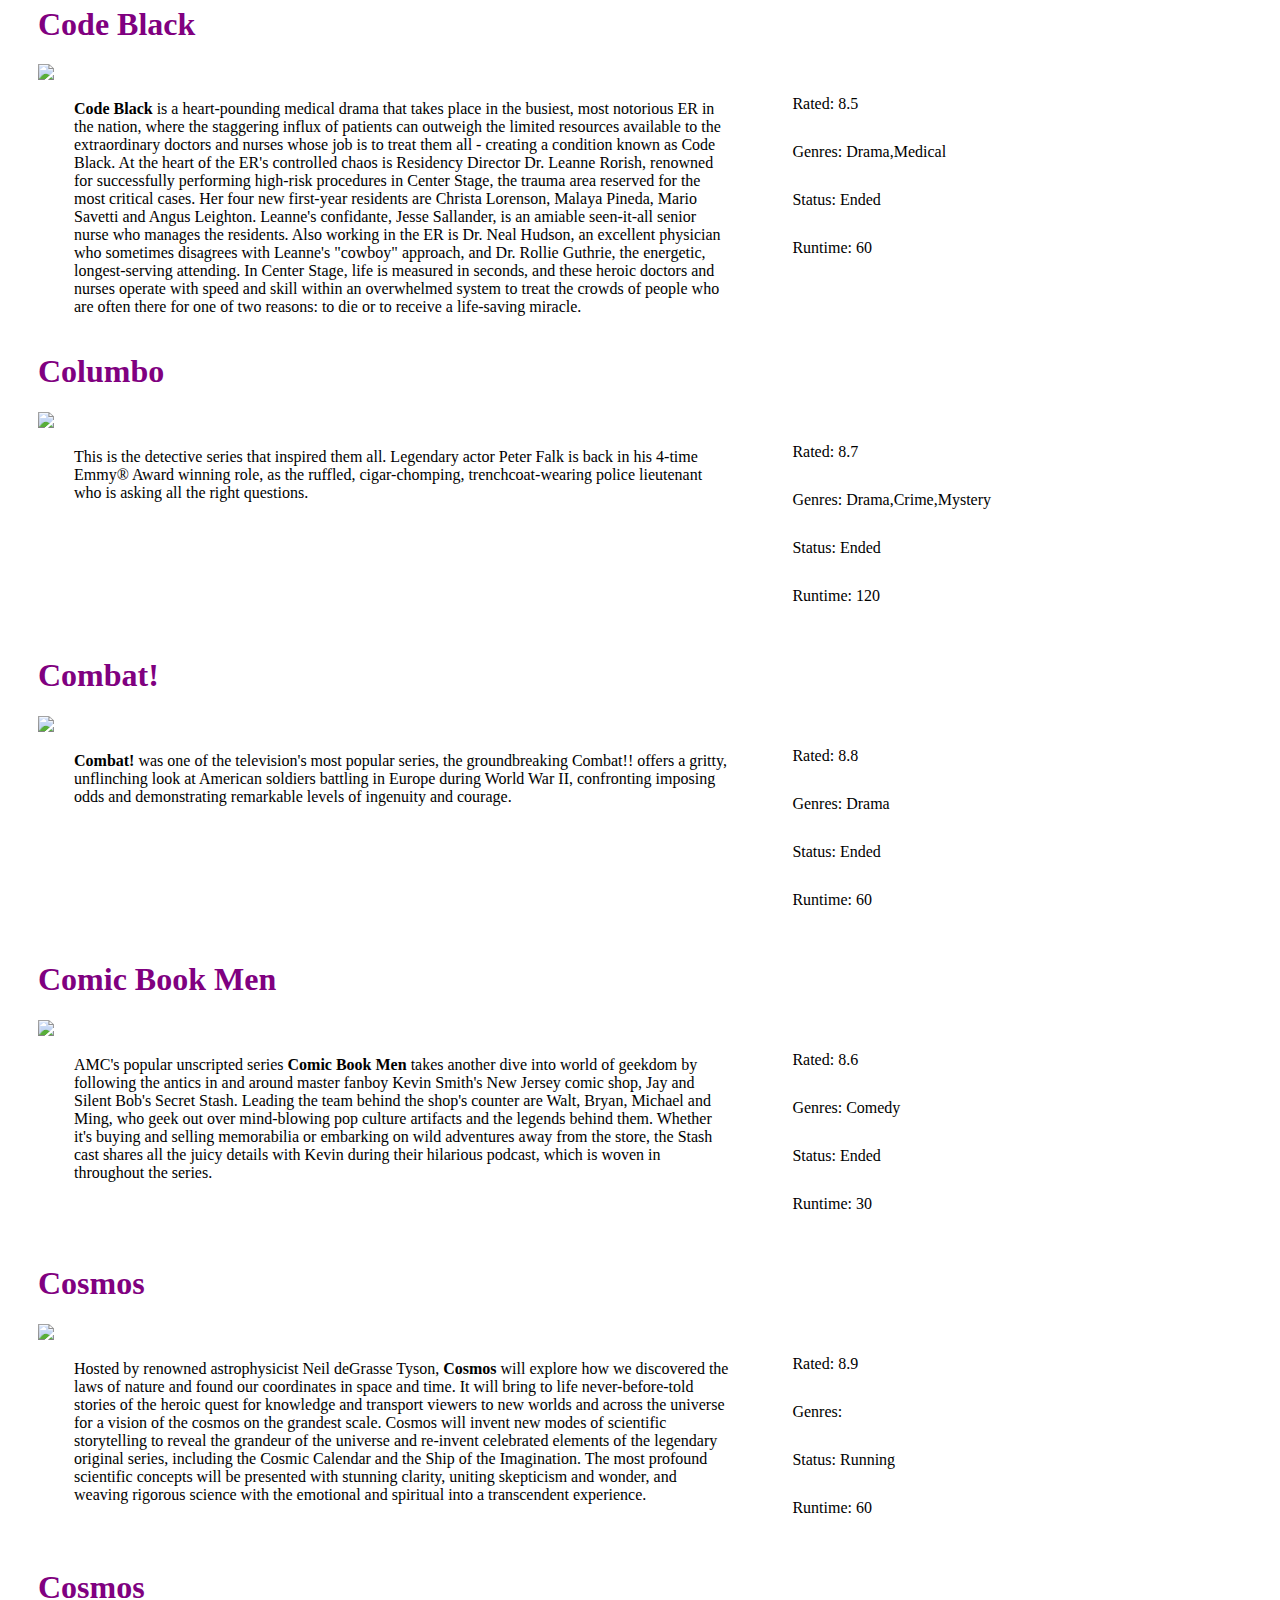
==== commit 6b0a8af8: "Changed some design" ====
--- a/index.html
+++ b/index.html
@@ -9,9 +9,9 @@
   </head>
 
   <body>
-    <header>
-      <form id="search_root"></form>
-    </header>
+    <header></header>
+    <div id="search_root"></div>
+
     <div id="root"></div>
 
     <!-- Loads a provided function called getAllEpisodes() which returns all episodes -->
--- a/style.css
+++ b/style.css
@@ -26,13 +26,13 @@
 #search_root {
   display: flex;
   flex-wrap: wrap;
-  justify-content: start;
-  align-items: baseline;
+  justify-content: flex-start;
+  align-items: center;
   margin: 10px;
 }
 
 .search_item {
-  width: 25%;
+  width: 22%;
   display: flex;
   flex-direction: column;
   padding: 1%;
@@ -45,14 +45,36 @@
   text-align: start;
   margin: 2%;
 }
+.show_on_page {
+  width: 100vw;
+}
+
+.info_show {
+  display: flex;
+}
+
+div.info {
+  flex: 2;
+  padding: 20px 20px 0px;
+}
+
+ul.info {
+  list-style-type: none;
+
+  flex: 1;
+  display: flex;
+  flex-direction: column;
+  justify-content: flex-start;
+  line-height: 300%;
+}
 .select,
 .search {
   margin: 8px;
-  display: inline-block;
+  display: block;
   border: 1px solid #ccc;
   box-shadow: inset 0 1px 3px #ddd;
   border-radius: 4px;
-
+  max-width: 90%;
   box-sizing: border-box;
   padding-left: 20px;
   padding-right: 20px;
@@ -75,6 +97,10 @@
   display: none;
 }
 
+.info_show {
+  display: flex;
+  width: 90%;
+}
 @media screen and (max-width: 850px) {
   #root {
     margin: auto;
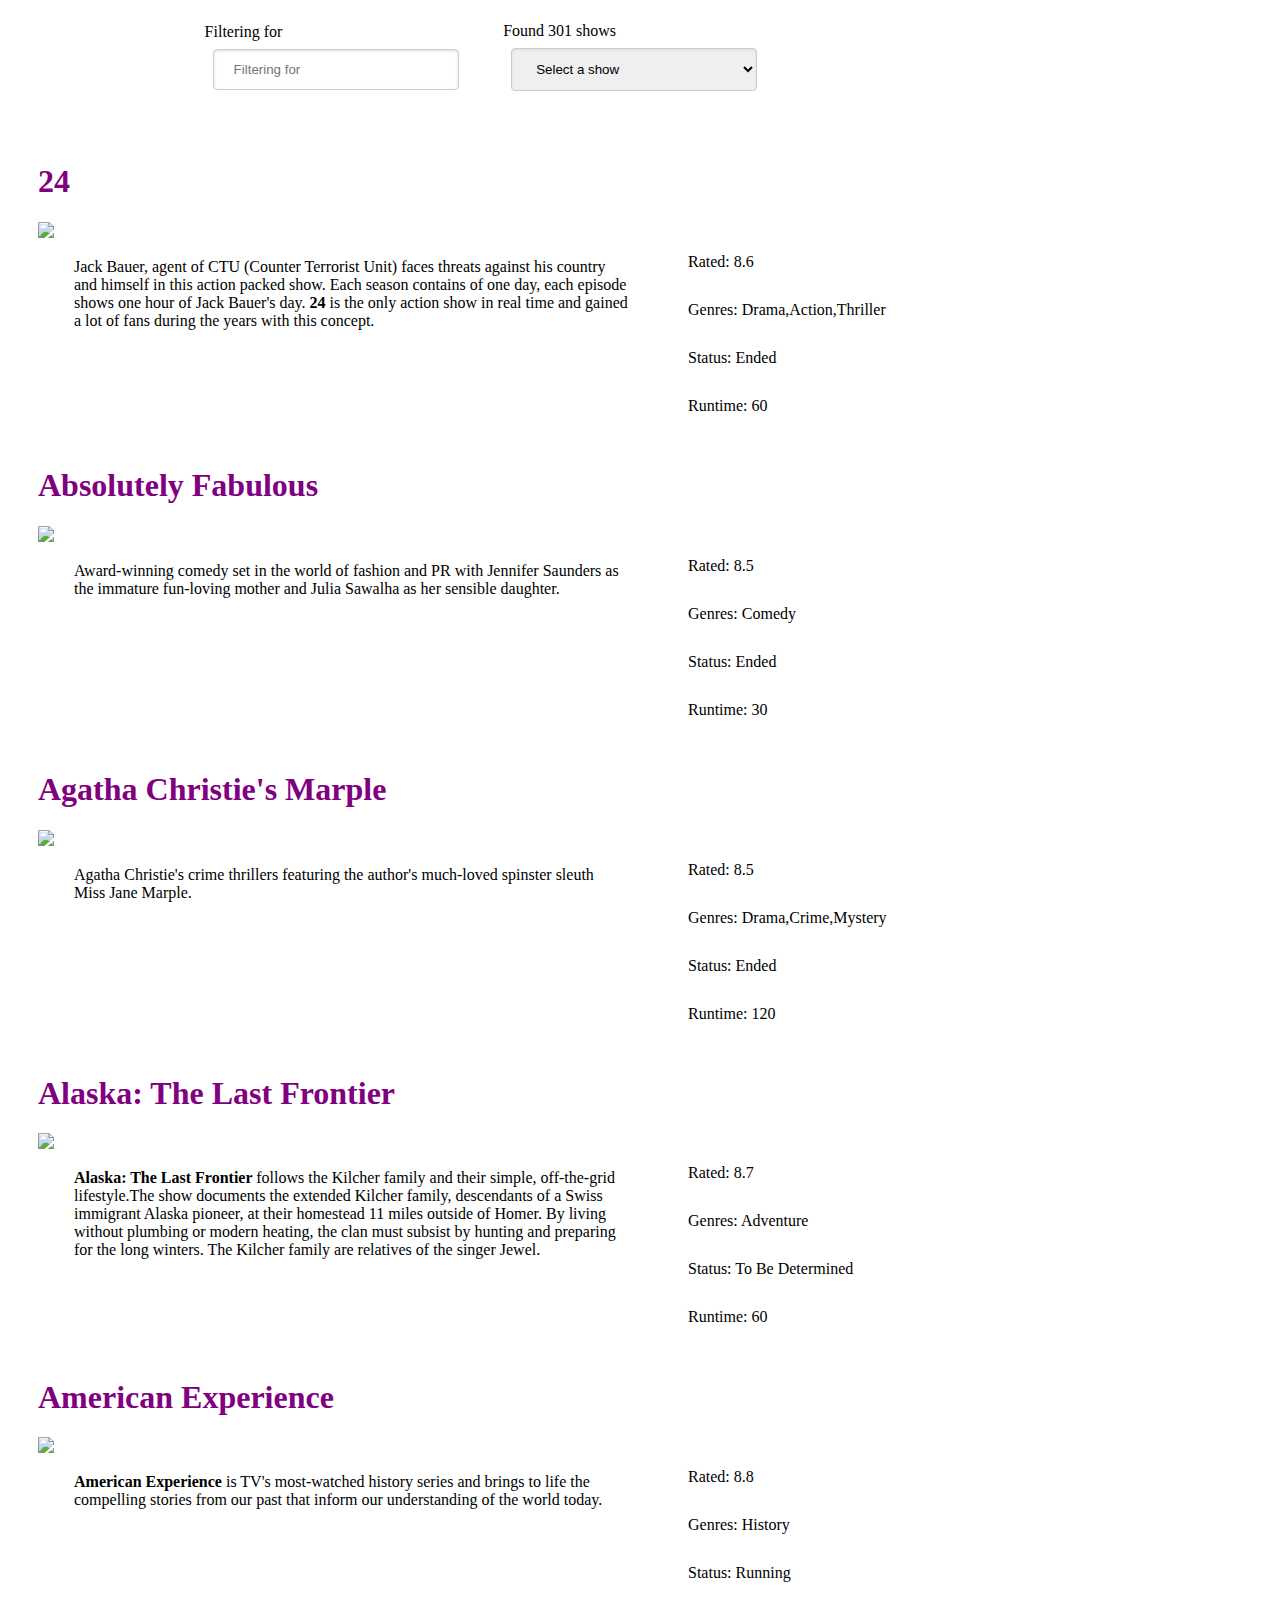
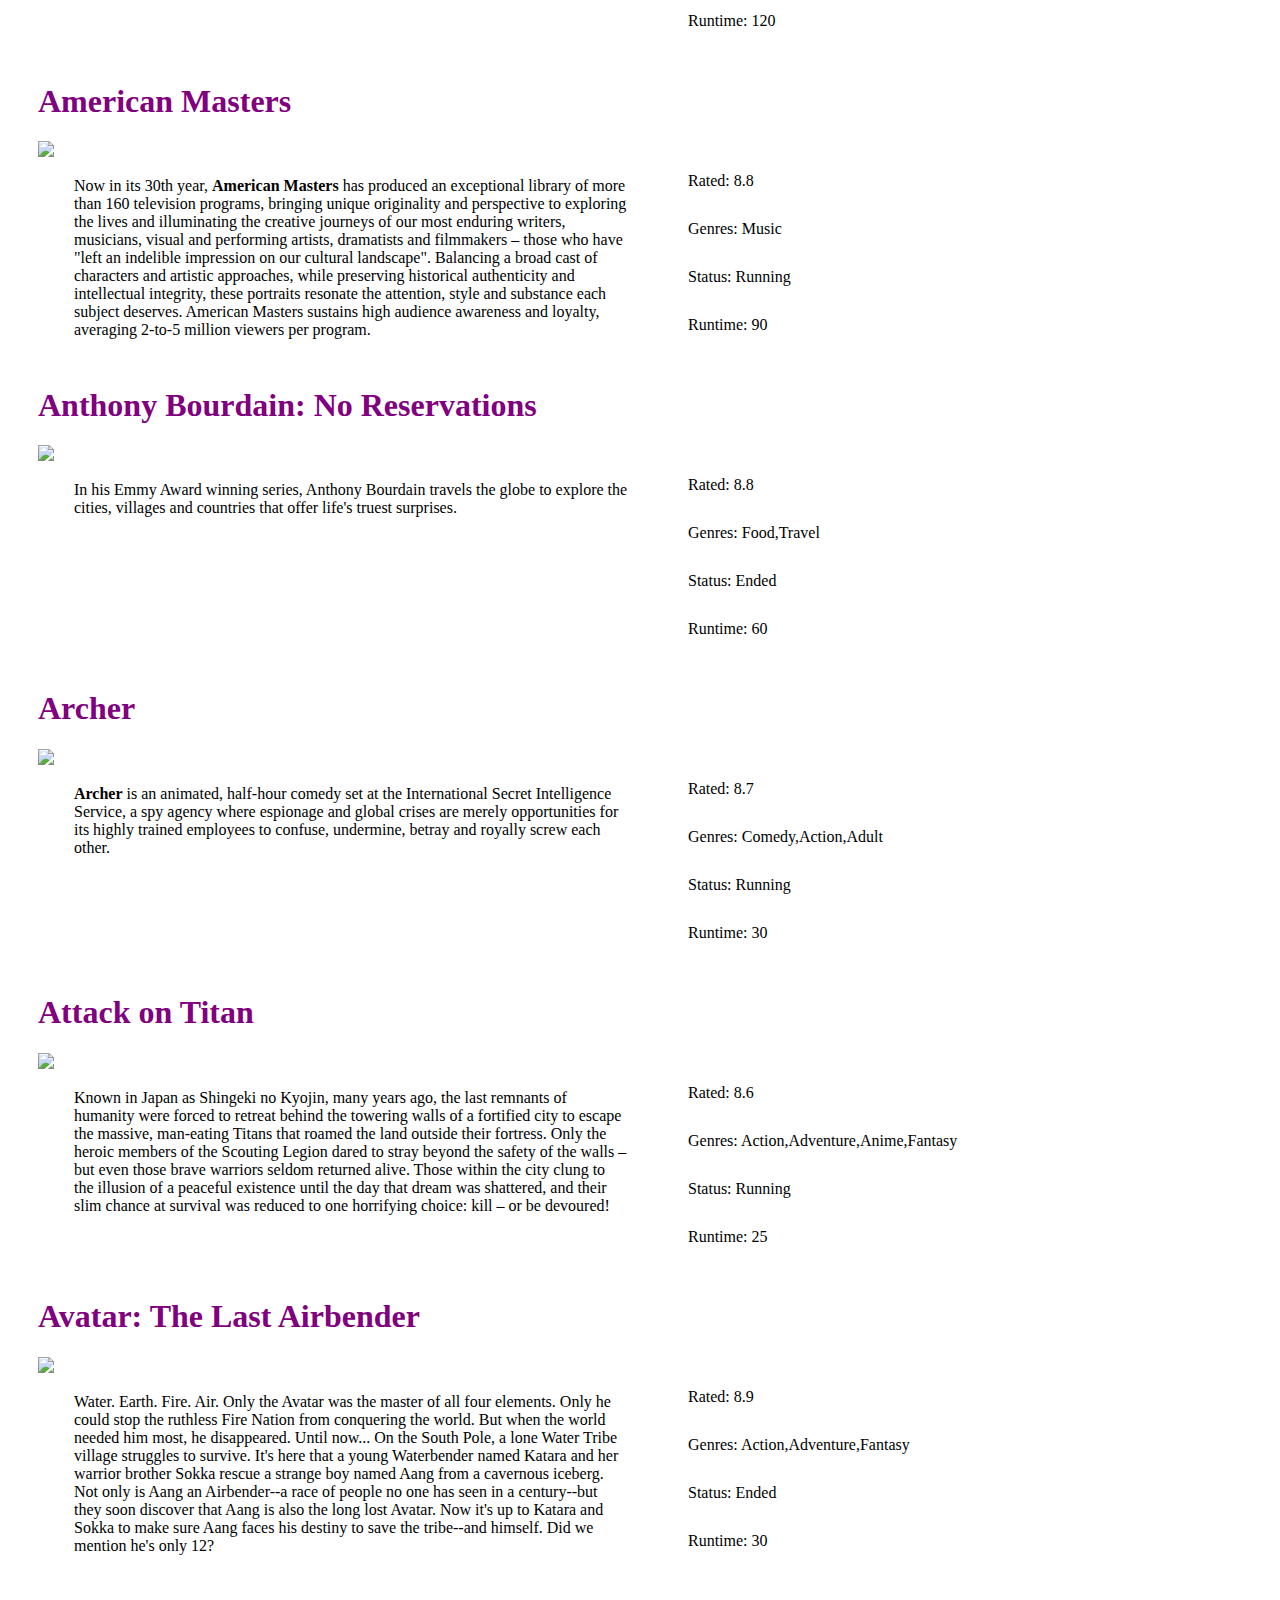
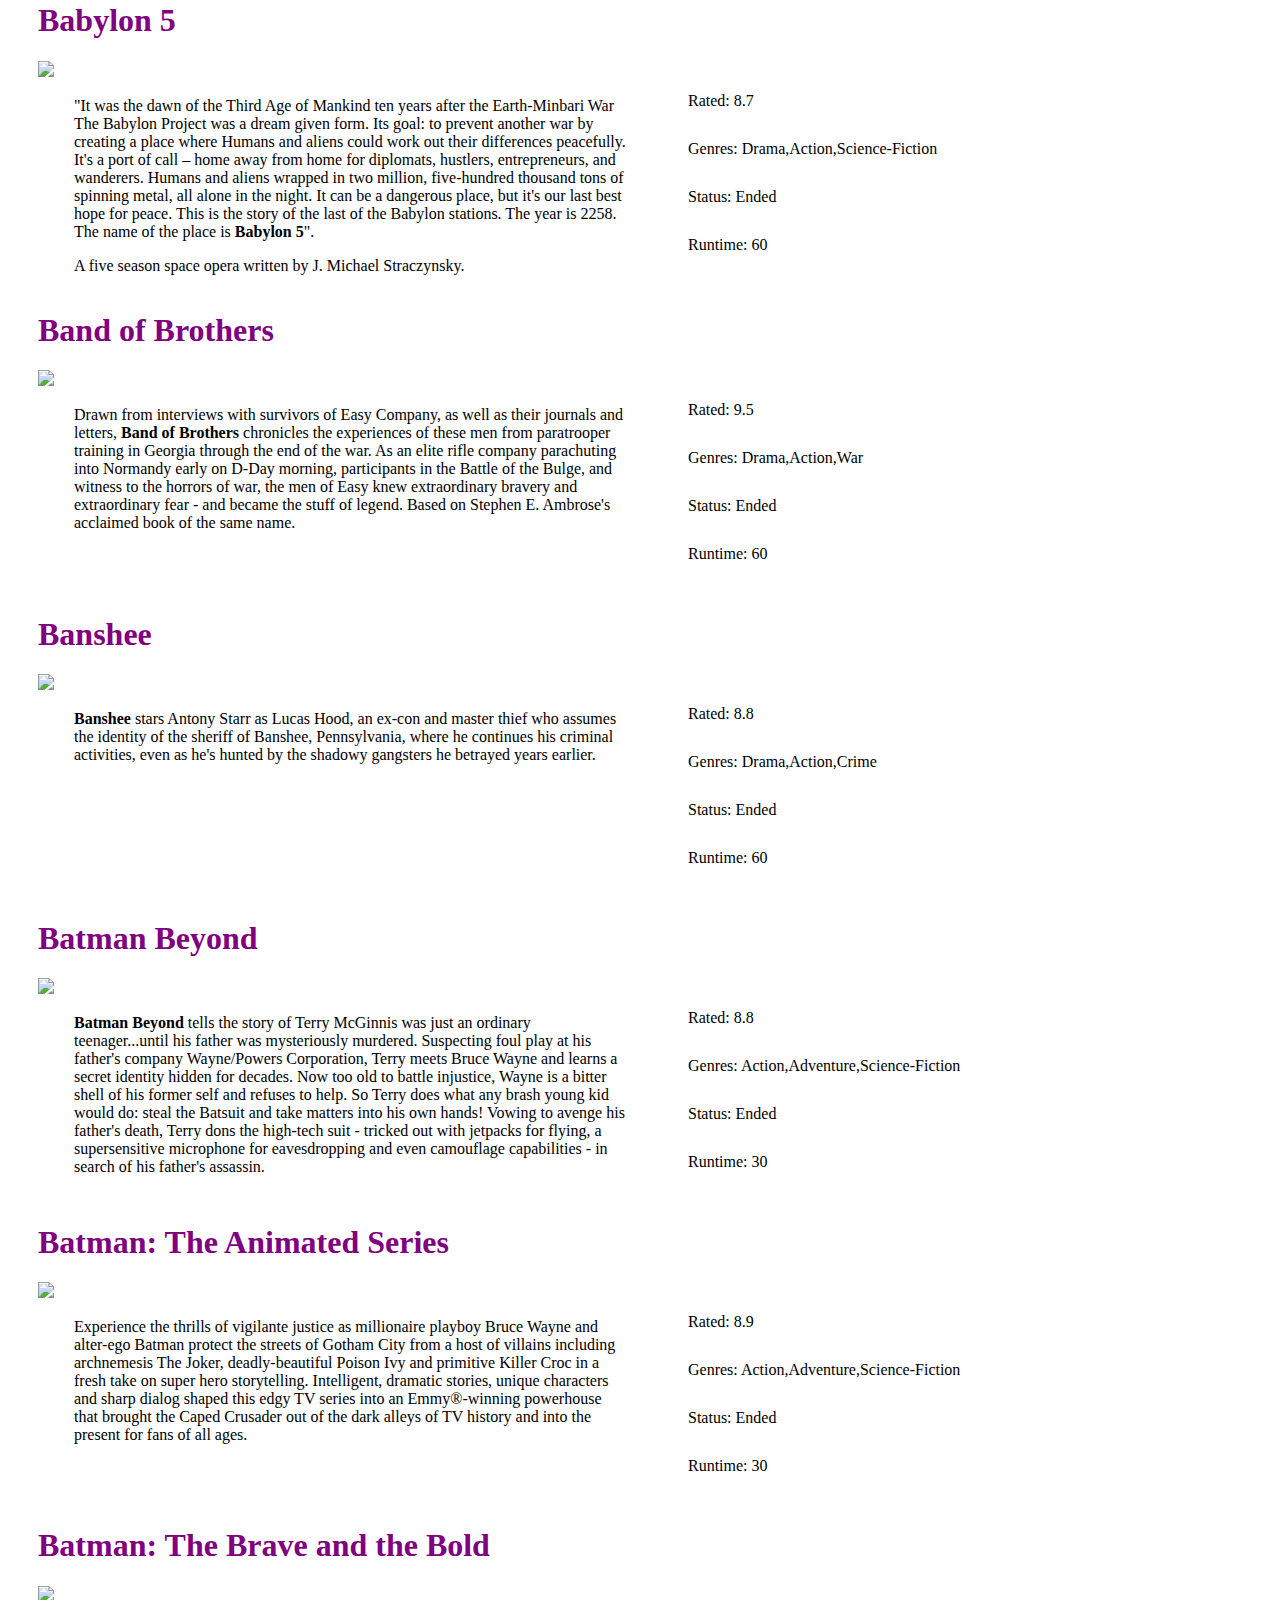
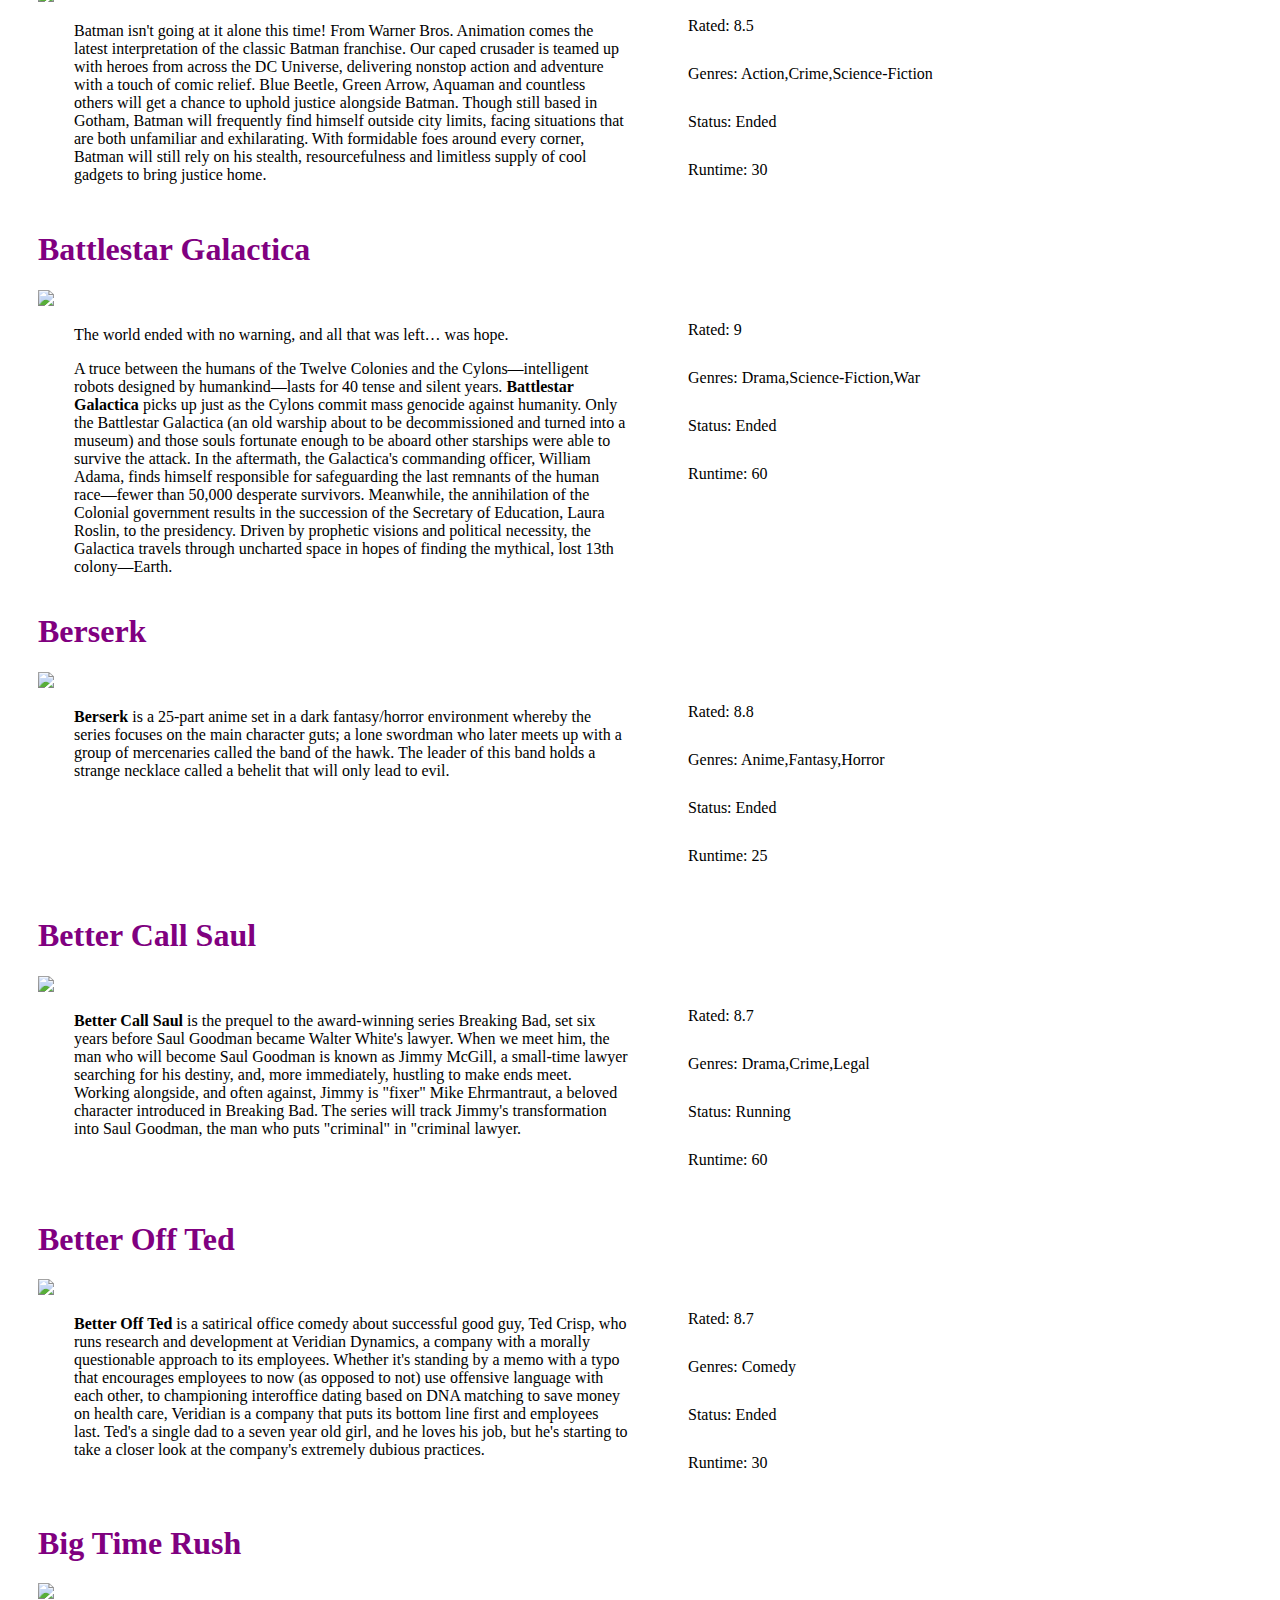
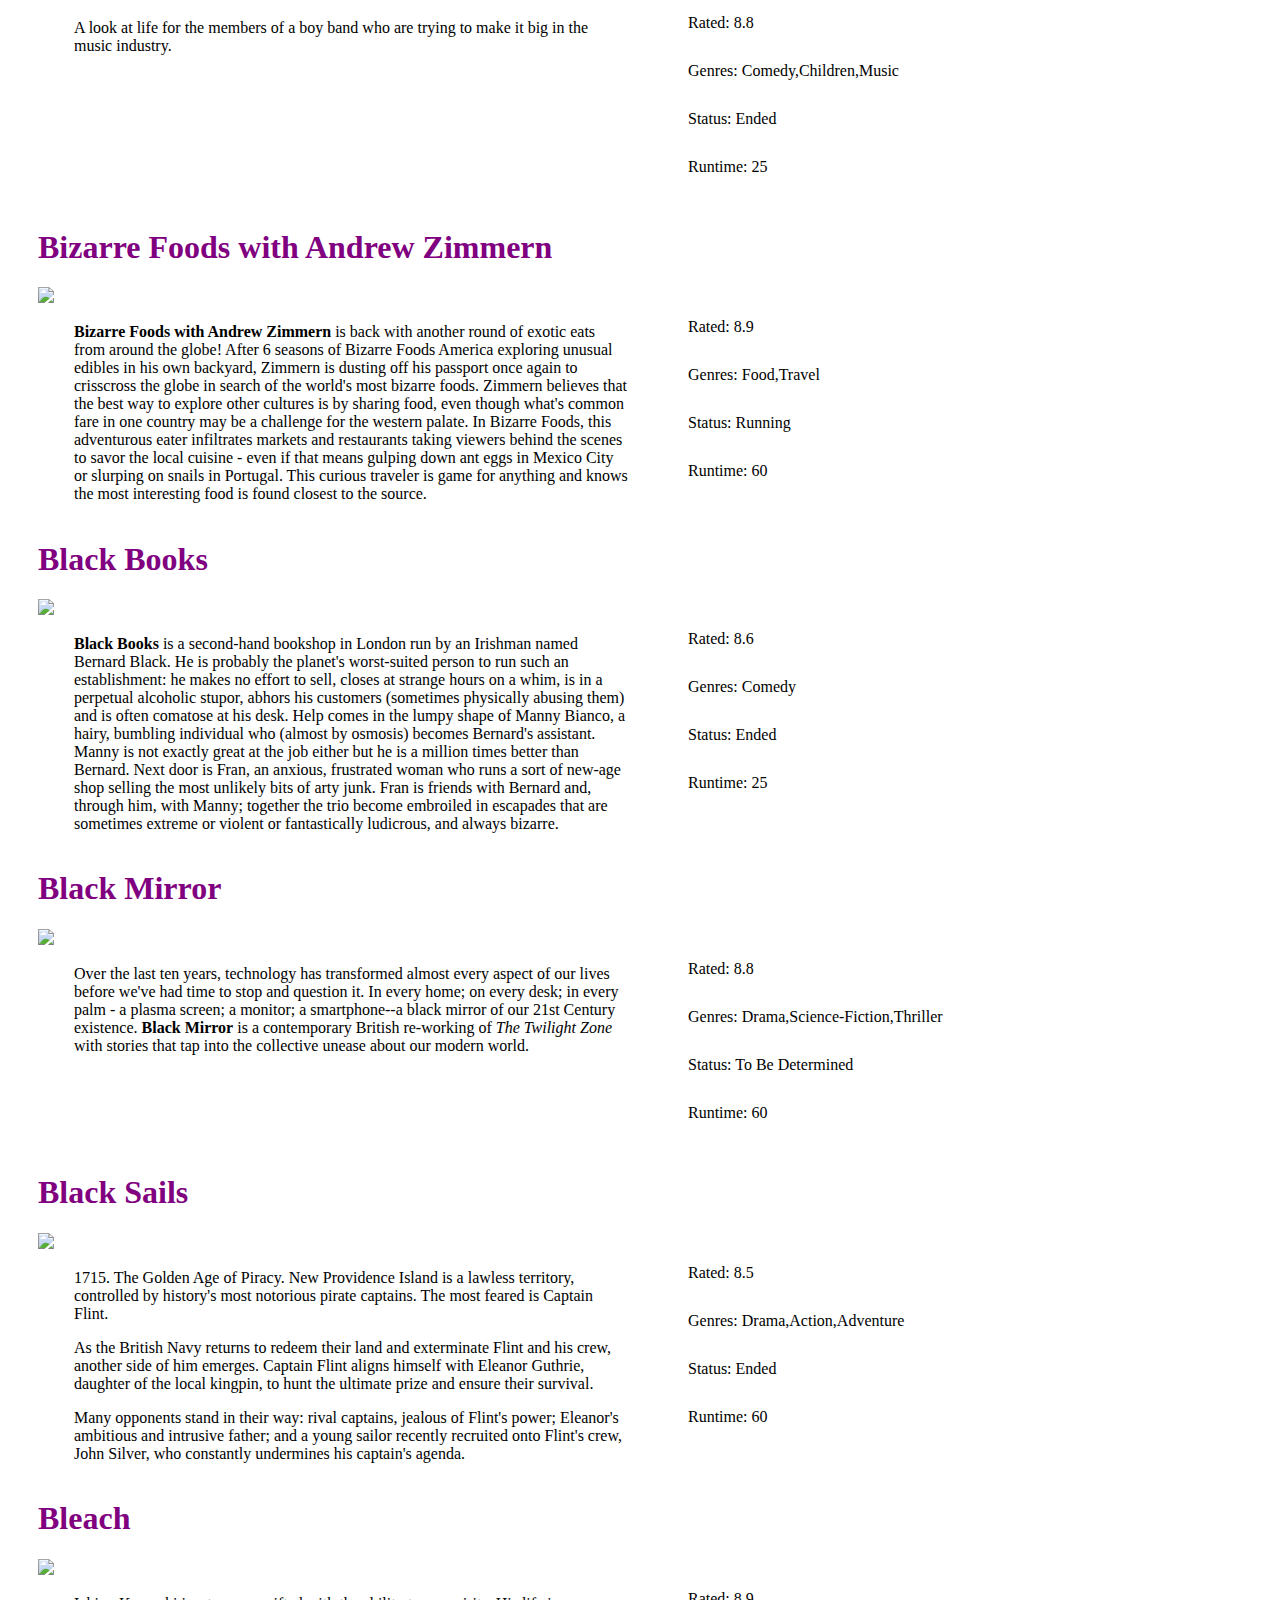
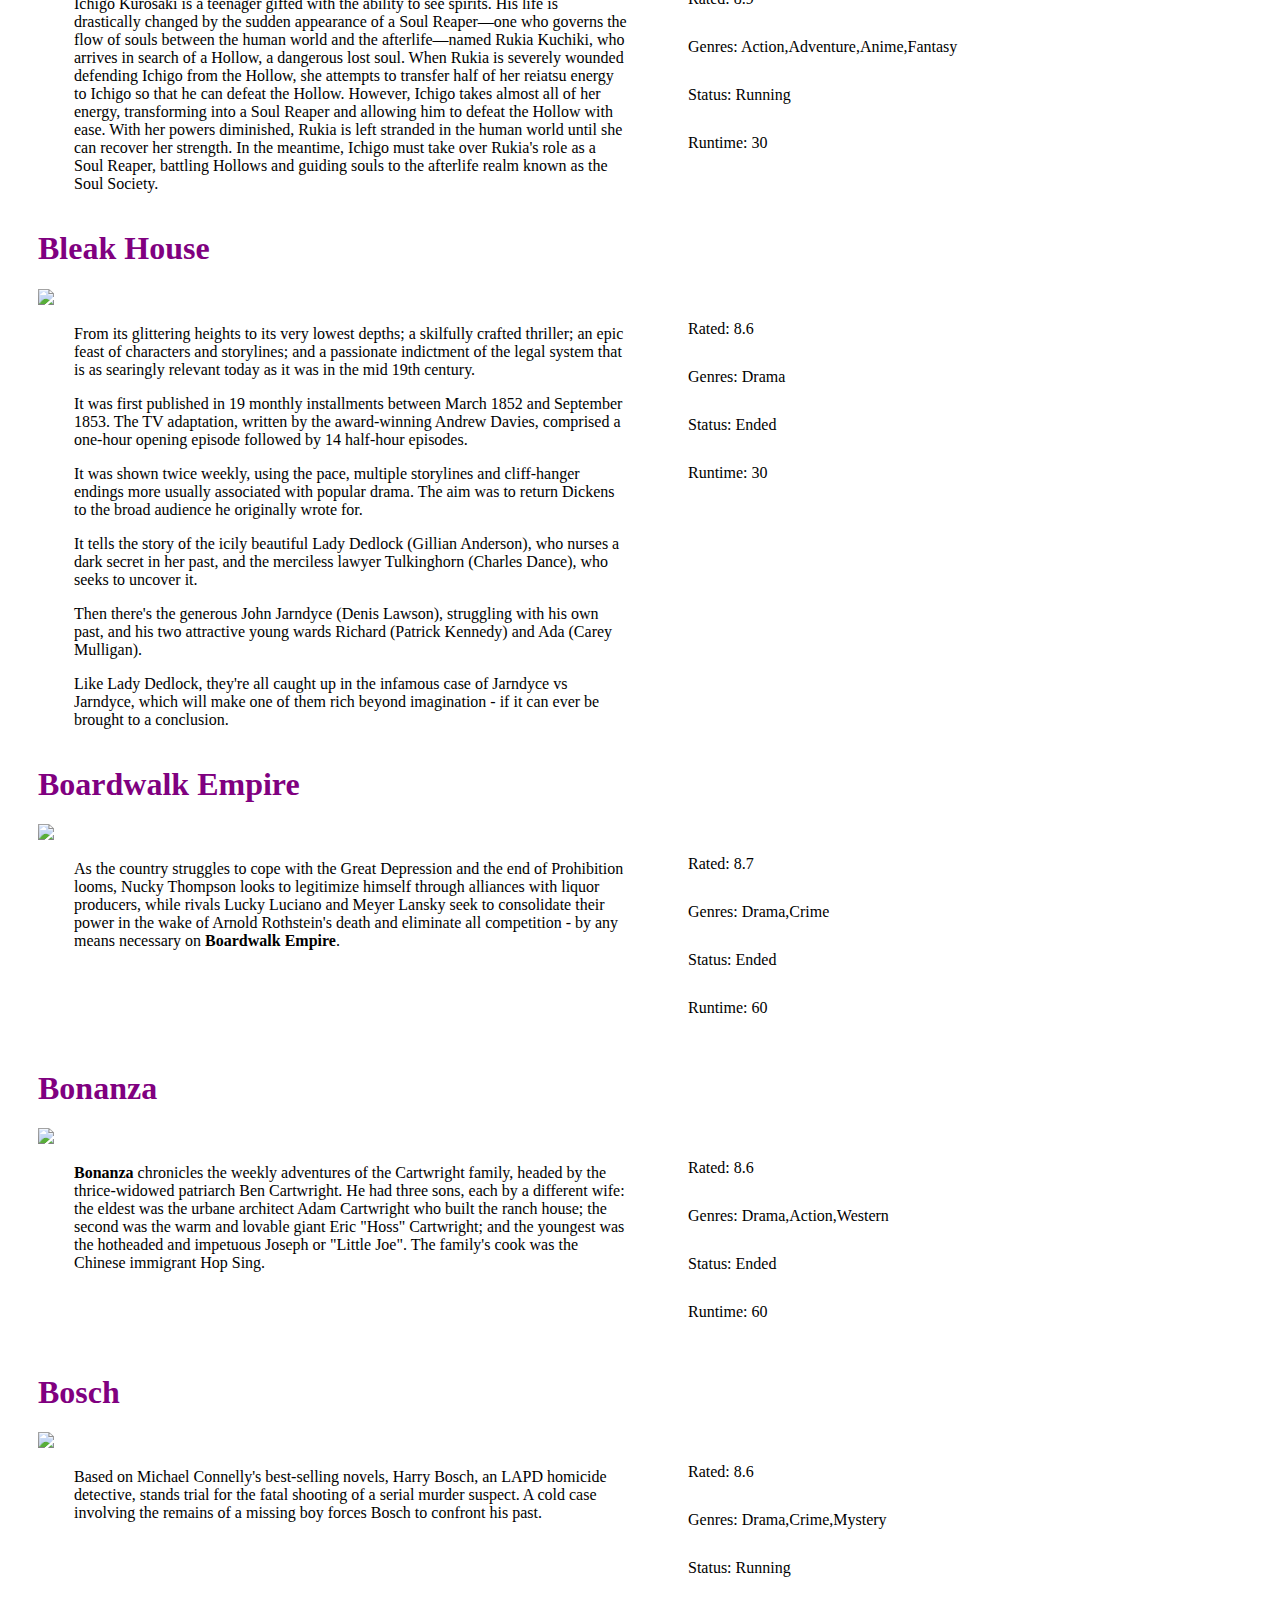
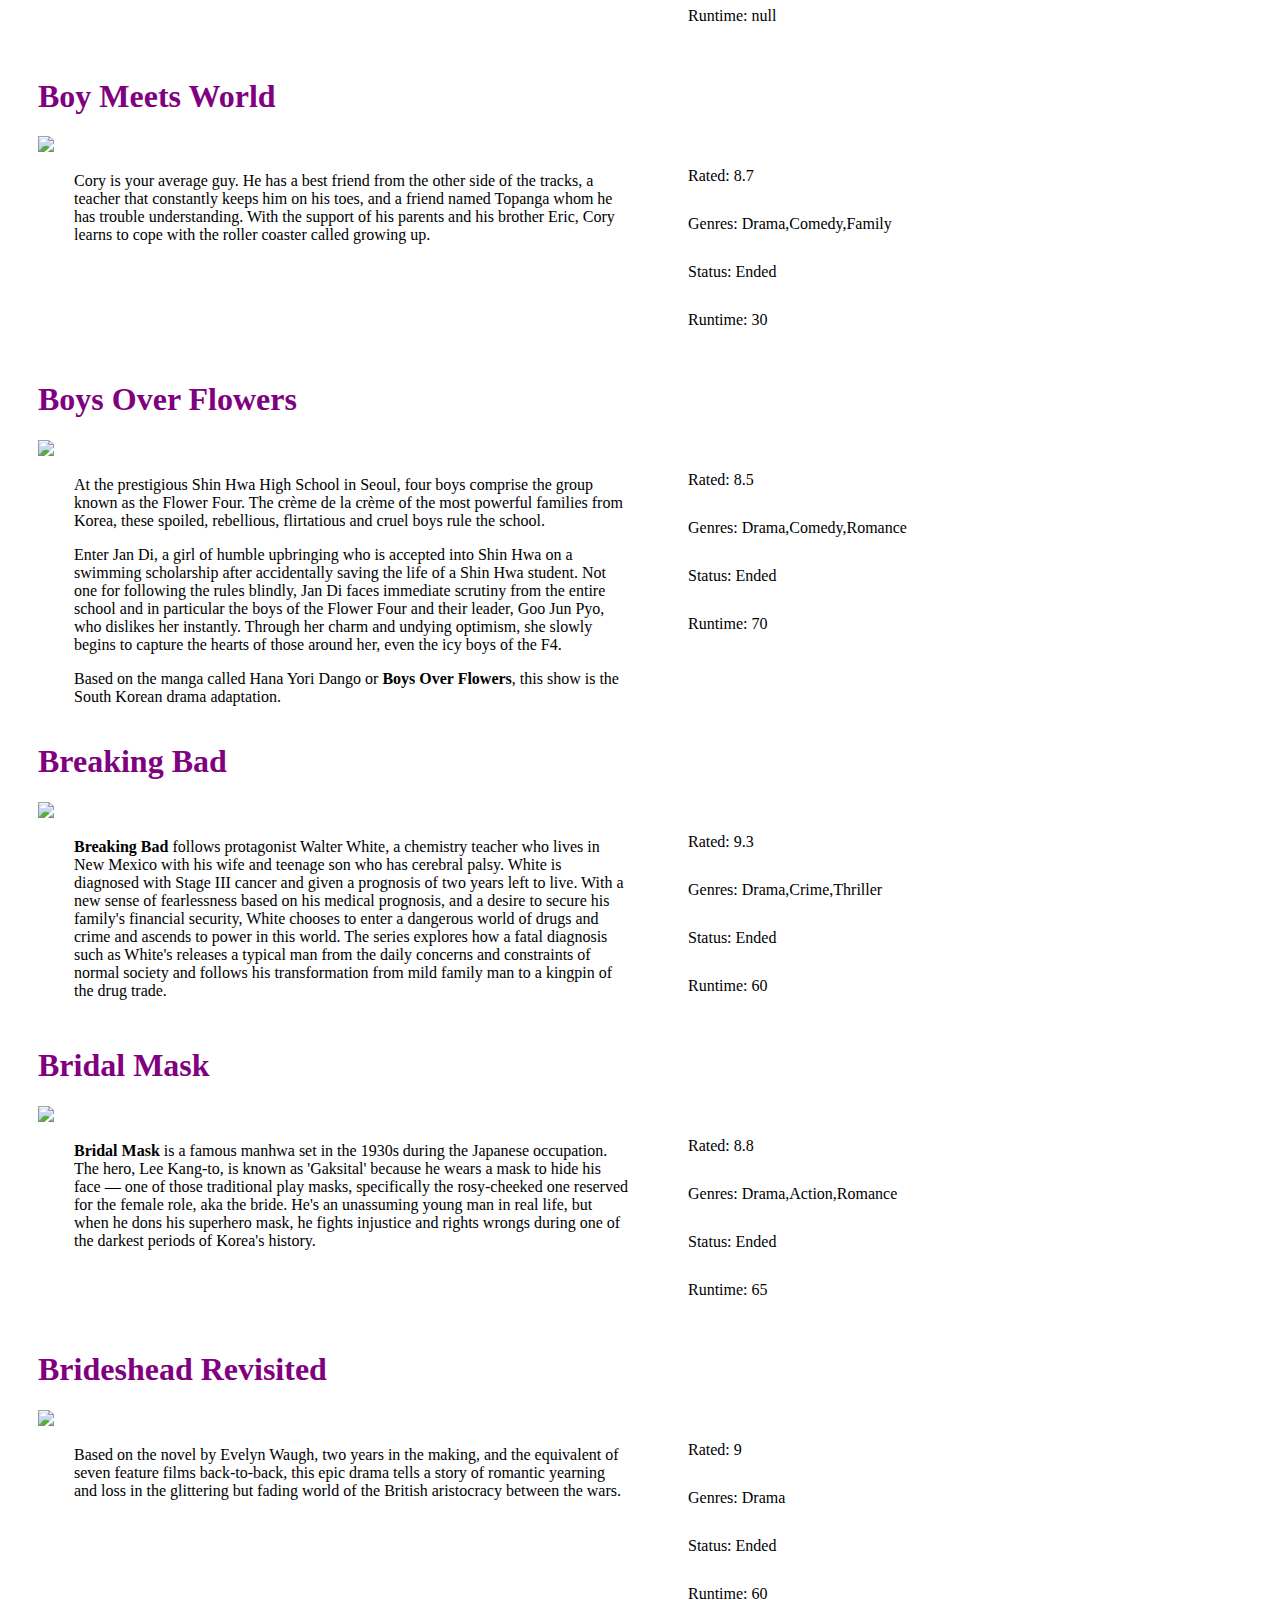
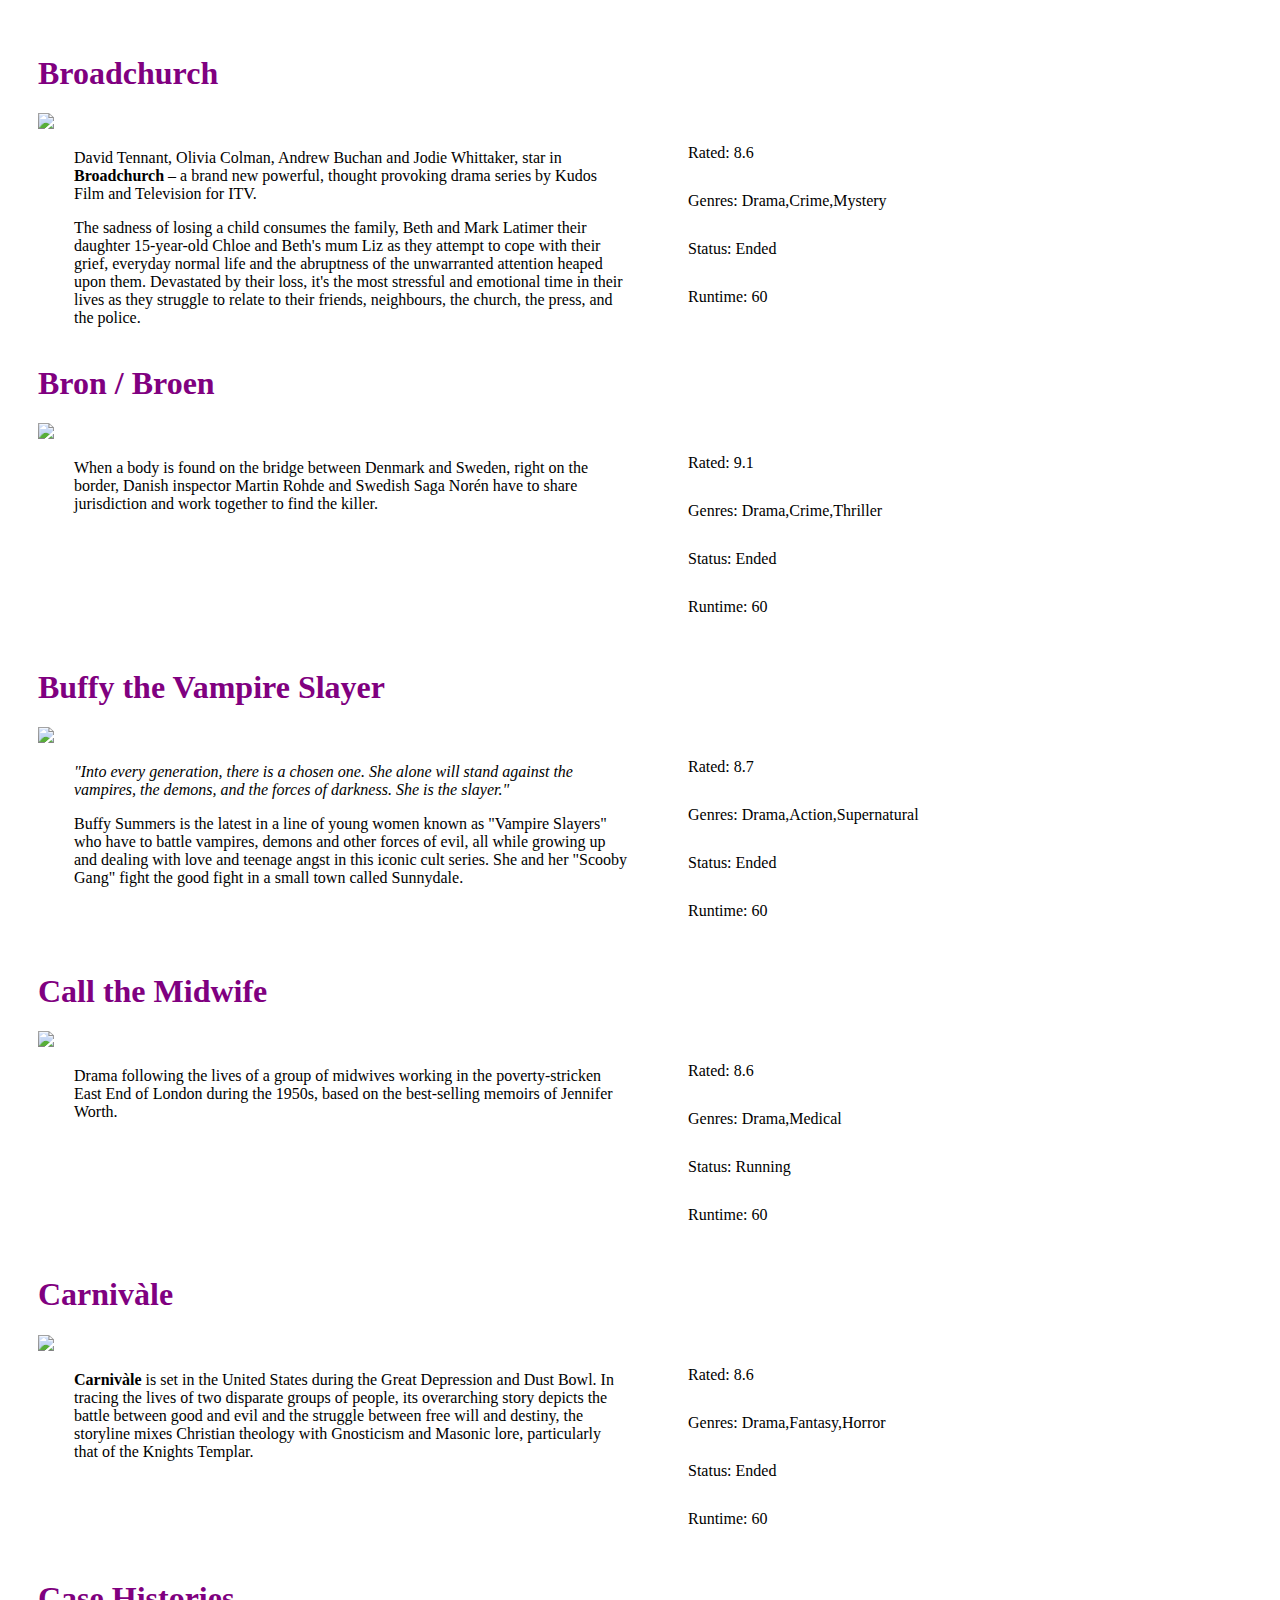
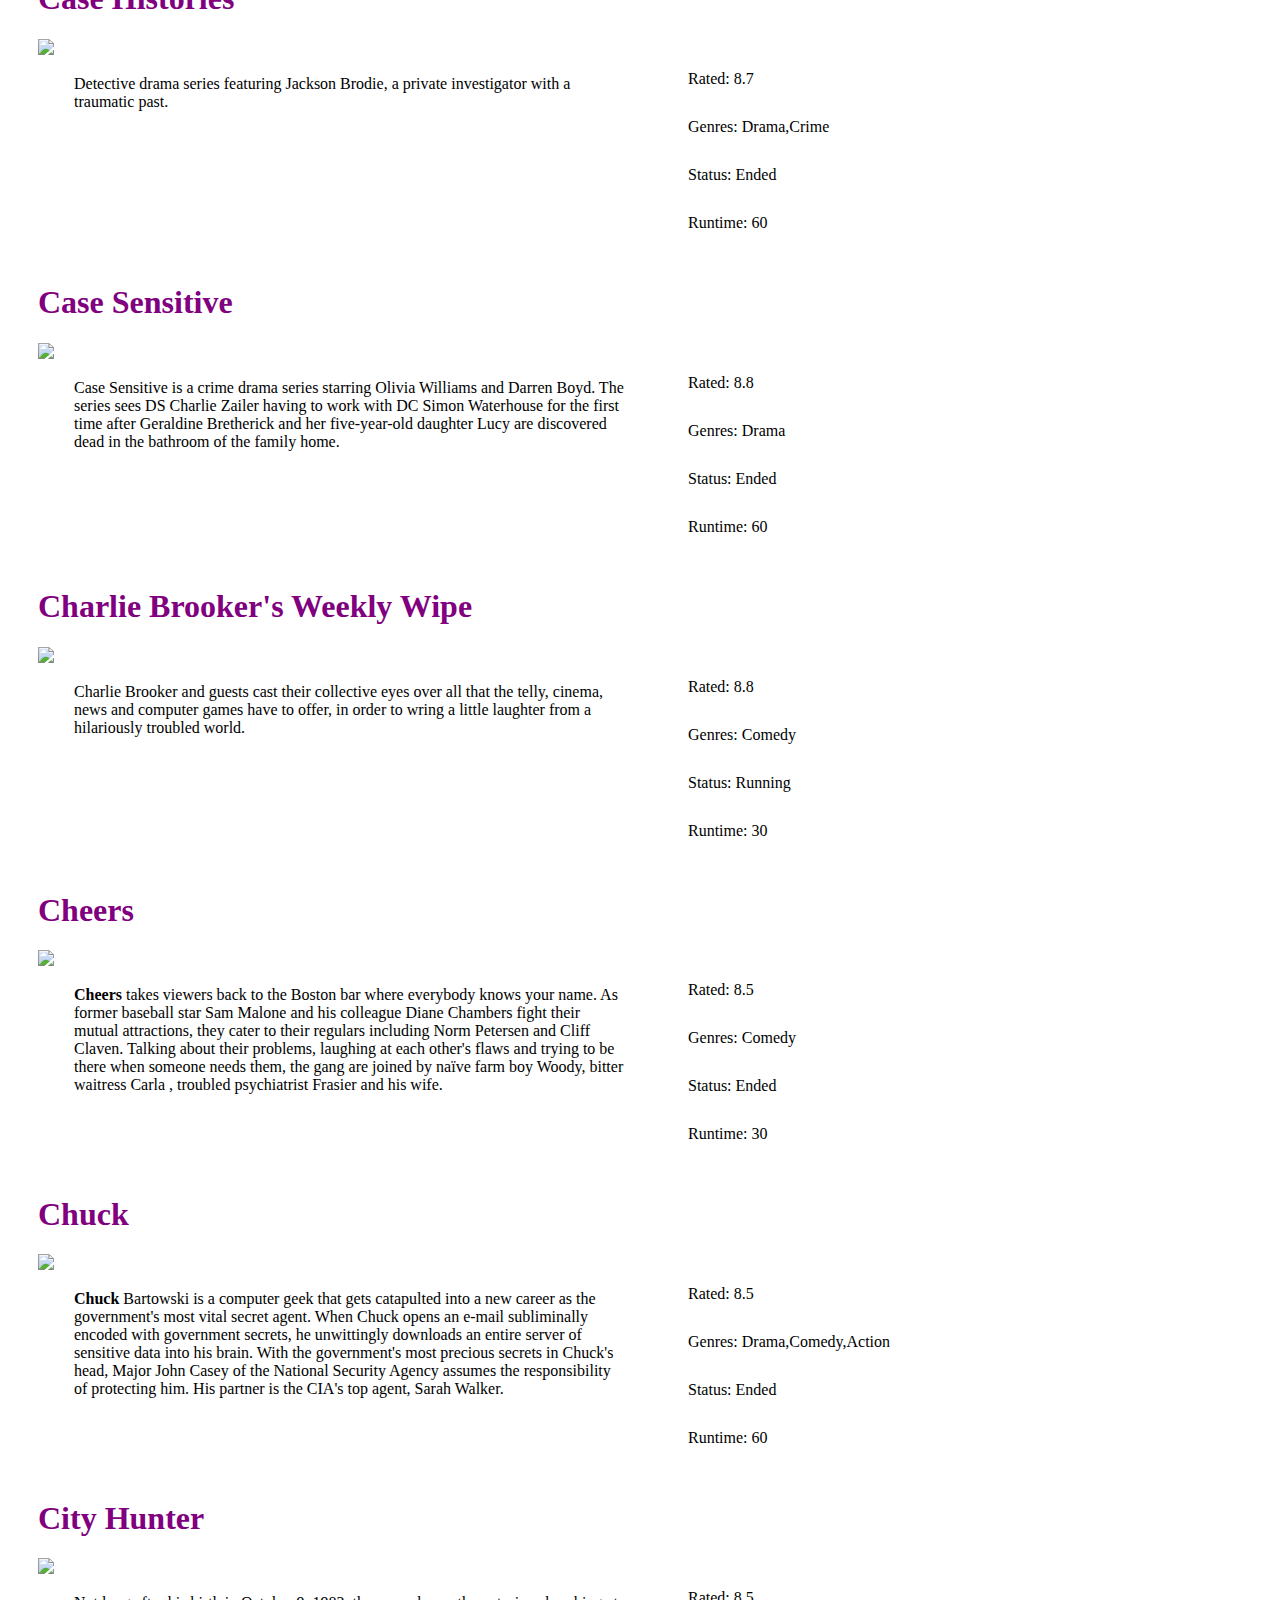
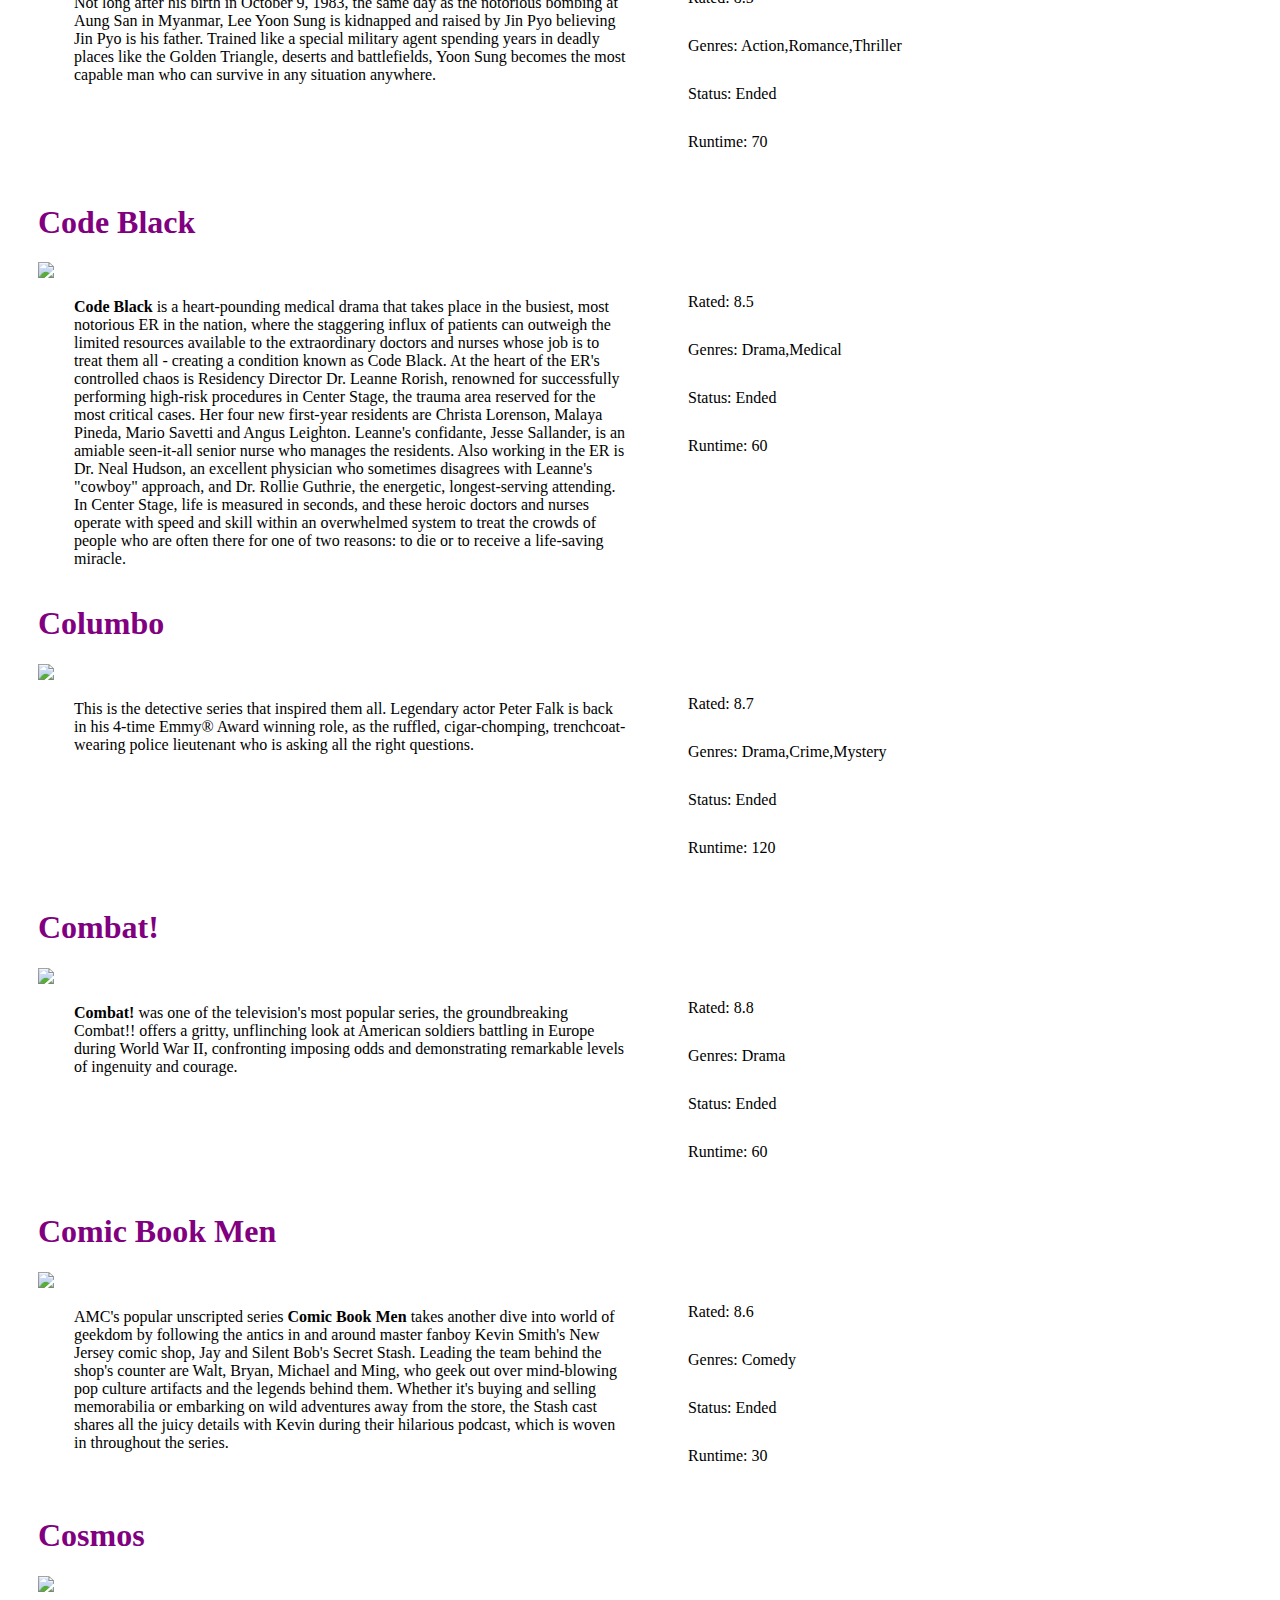
==== commit f602c4e6: "add css to search and button" ====
--- a/index.html
+++ b/index.html
@@ -9,11 +9,10 @@
   </head>
 
   <body>
-    <header></header>
-    <div id="search_root"></div>
-
-    <div id="root"></div>
-
+    <header></header>  
+    <div id="search-root"></div> 
+    <div id="root">
+    </div>
     <!-- Loads a provided function called getAllEpisodes() which returns all episodes -->
     <script src="shows.js"></script>
     <!--<script src="shows.js"></script> -->
--- a/style.css
+++ b/style.css
@@ -23,7 +23,7 @@
   width: auto;
 }
 
-#search_root {
+#search-root {
   display: flex;
   flex-wrap: wrap;
   justify-content: flex-start;
@@ -32,7 +32,7 @@
 }
 
 .search_item {
-  width: 22%;
+  width: 22%; /* not forget to replace for calc */
   display: flex;
   flex-direction: column;
   padding: 1%;
@@ -45,16 +45,12 @@
   text-align: start;
   margin: 2%;
 }
-.show_on_page {
+.show-on-page {
   width: 100vw;
 }
 
-.info_show {
-  display: flex;
-}
-
 div.info {
-  flex: 2;
+  flex: 3;
   padding: 20px 20px 0px;
 }
 
@@ -74,7 +70,7 @@
   border: 1px solid #ccc;
   box-shadow: inset 0 1px 3px #ddd;
   border-radius: 4px;
-  max-width: 90%;
+  width: 90%;
   box-sizing: border-box;
   padding-left: 20px;
   padding-right: 20px;
@@ -97,10 +93,32 @@
   display: none;
 }
 
-.info_show {
+.info-show {
   display: flex;
-  width: 90%;
+  width: 100%;
 }
+
+#back_to_all_shows {
+  margin: 8px;
+  display: block;
+  border: 1px solid #ccc;
+  box-shadow: inset 0 1px 3px #ddd;
+  border-radius: 4px;
+  max-width: 90%;
+  box-sizing: border-box;
+  padding-left: 20px;
+  padding-right: 20px;
+  padding-top: 12px;
+  padding-bottom: 12px;
+}
+
+.button_return_episodes {
+  margin: 10px;
+  padding: 5px;
+  border-radius: 4px;
+  box-shadow: 0px 6px 20px rgba(0, 0, 0, 0.15);
+}
+
 @media screen and (max-width: 850px) {
   #root {
     margin: auto;
@@ -126,14 +144,26 @@
   visibility: visible;
 }
 
+div.info {
+  flex: 2;
+}
+
 @media screen and (max-width: 700px) {
   .episode {
     width: 49%;
   }
   .search,
+  .select,
   .search_item {
-    width: 100%;
+    width: 90%;
   }
+}
+div.info {
+  flex: 1;
+}
+
+#search-root {
+  justify-content: center;
 }
 @media screen and (max-width: 400px) {
   .episode {
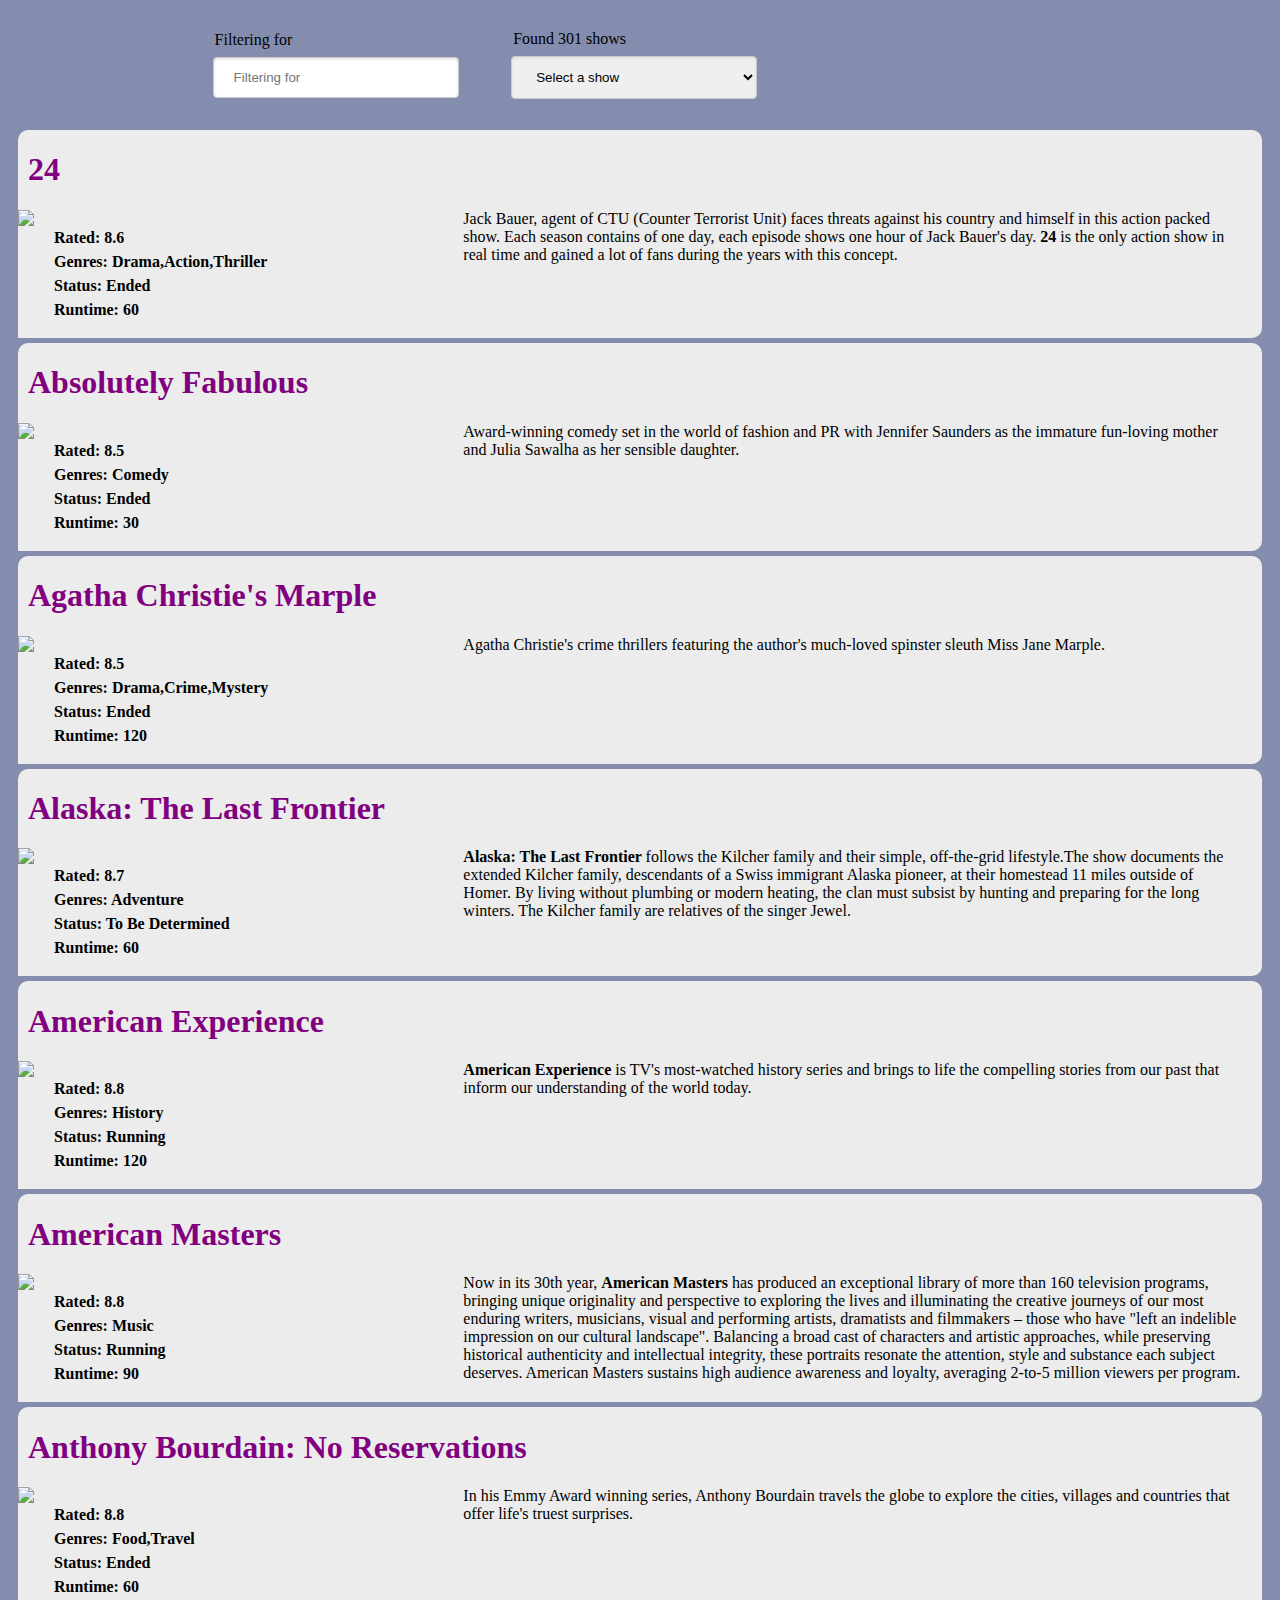
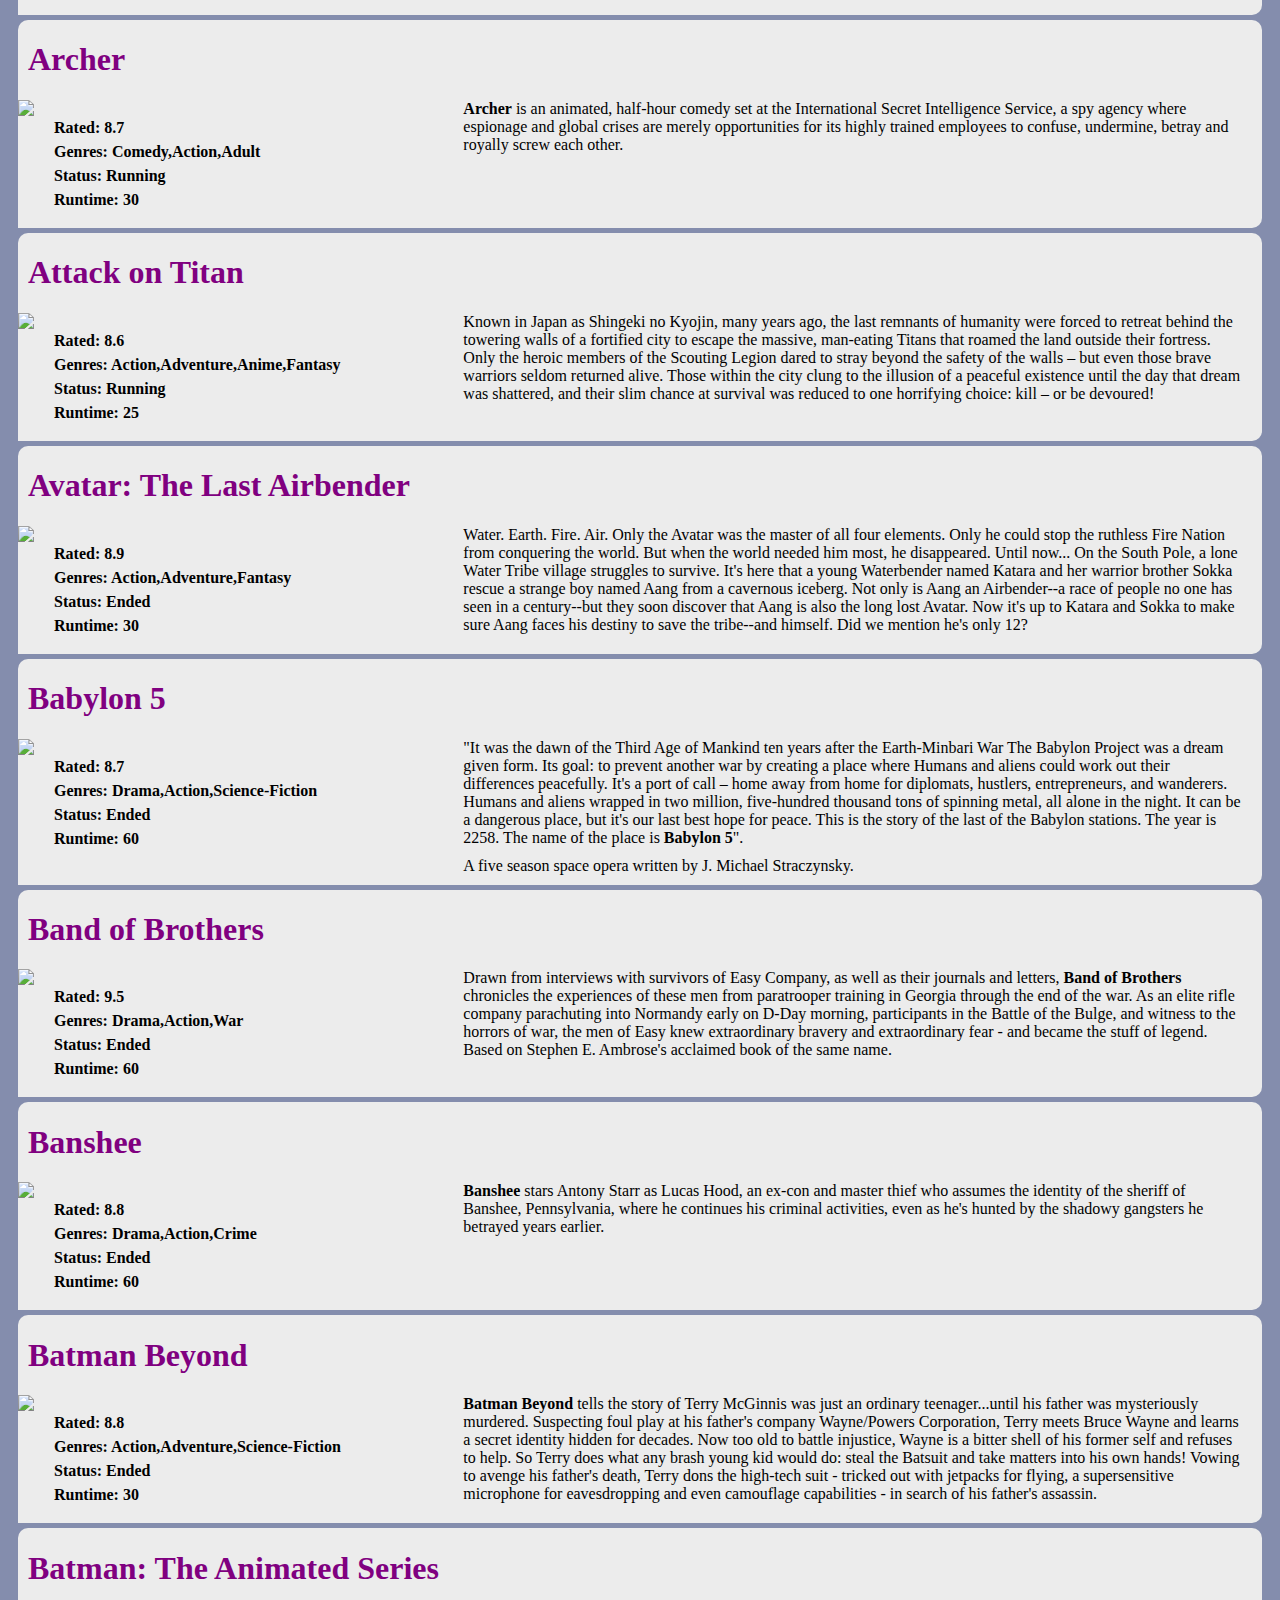
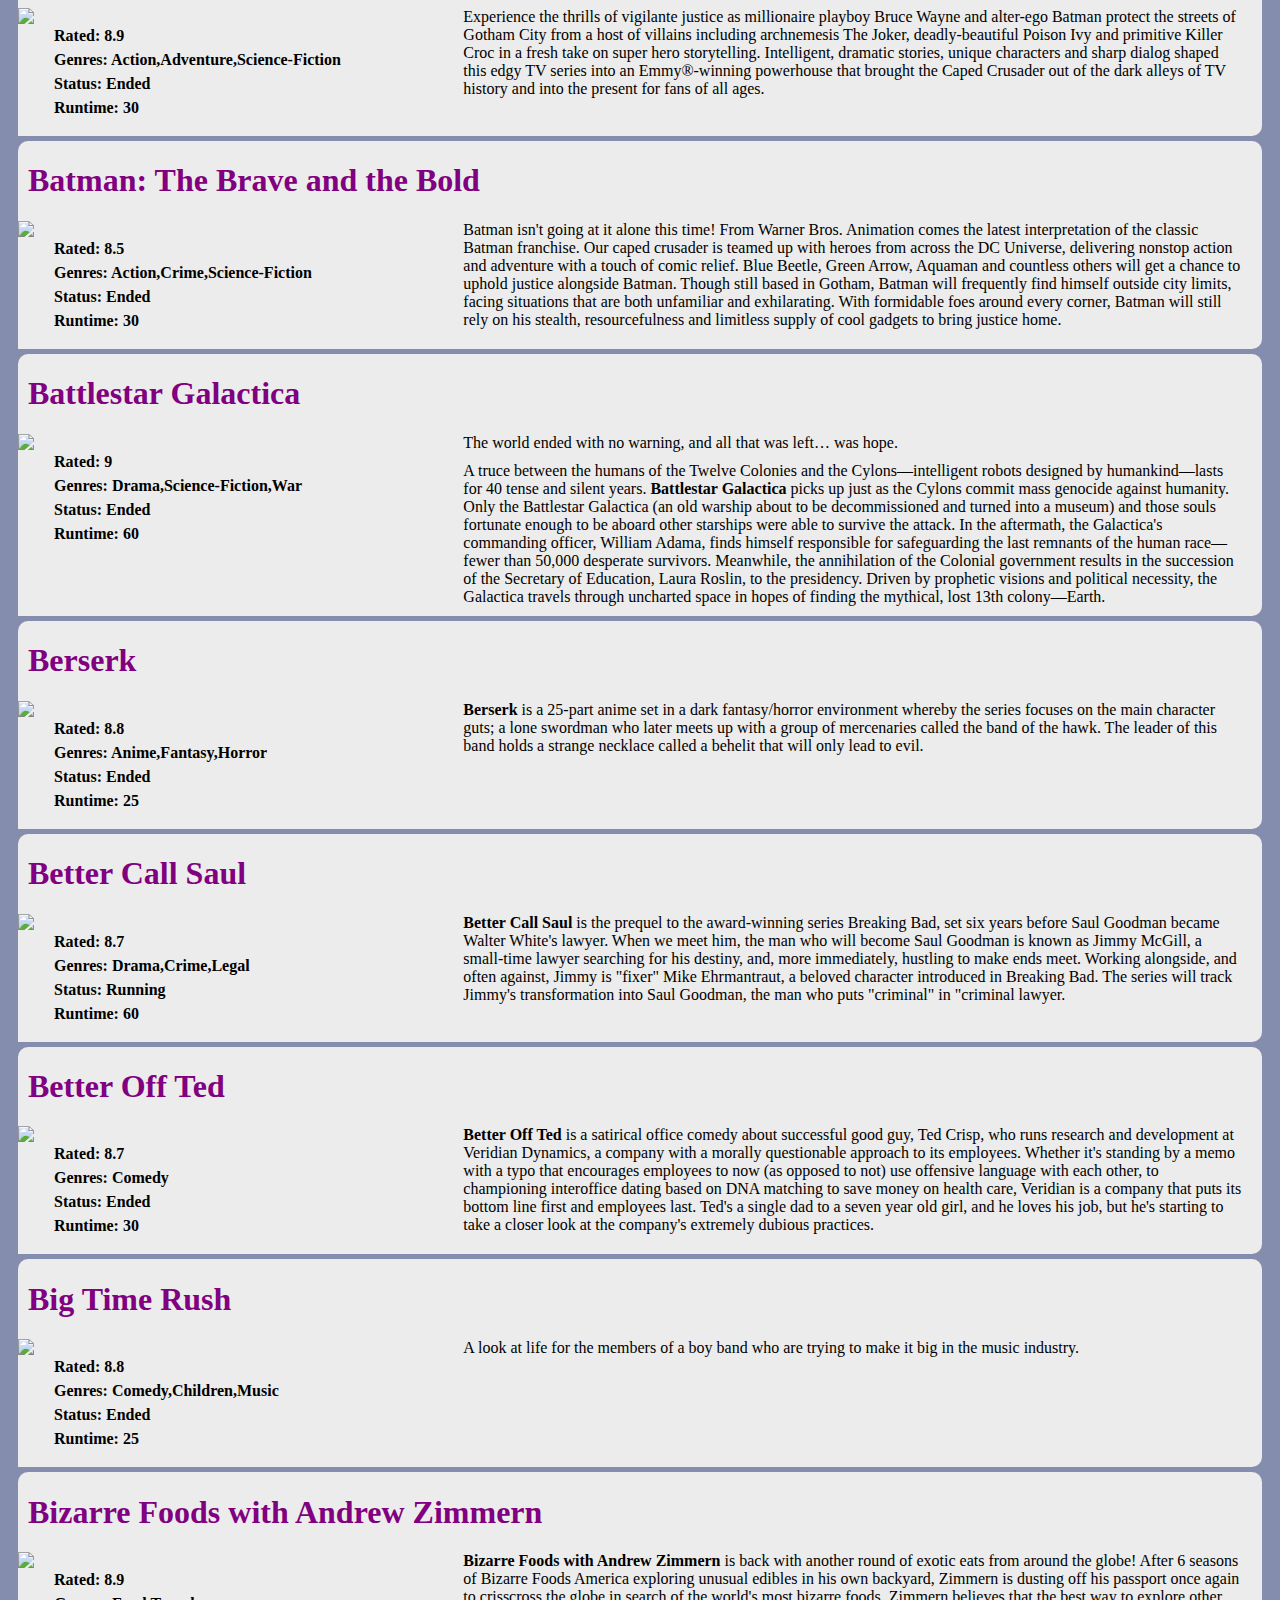
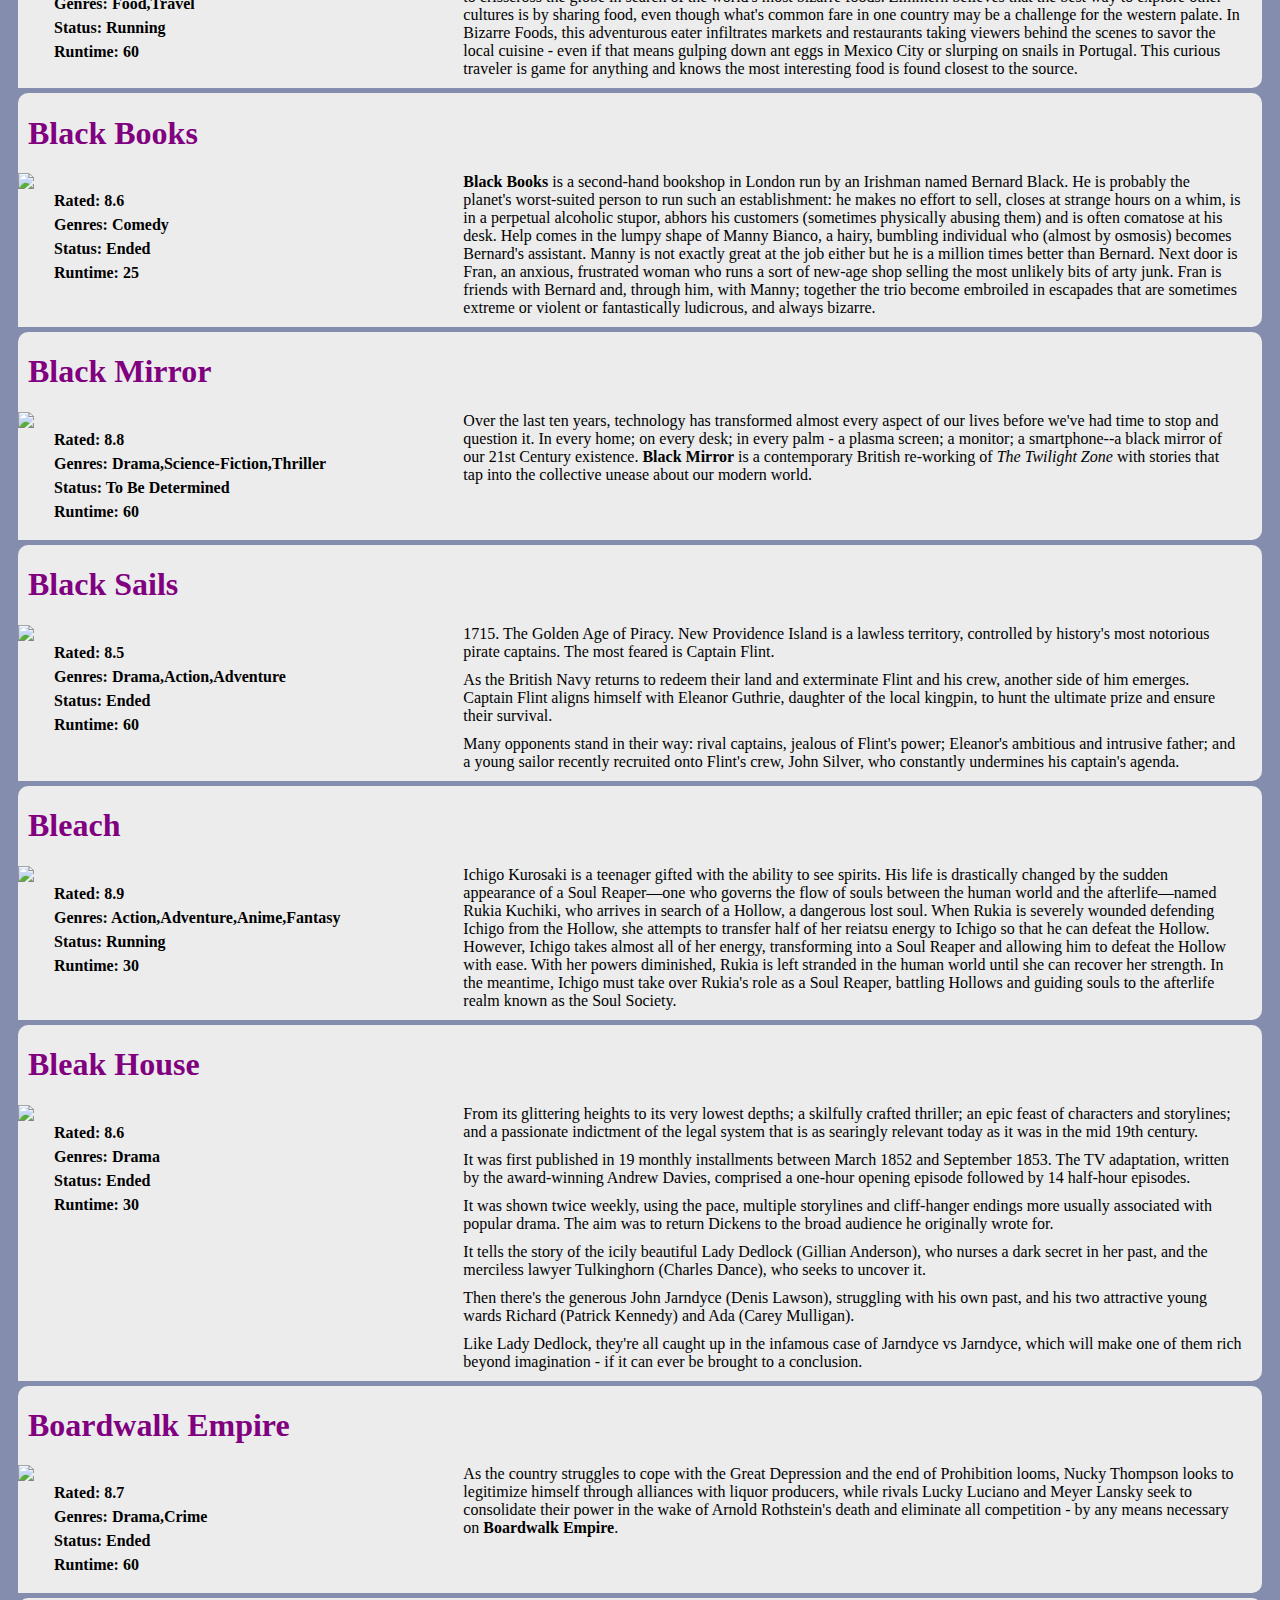
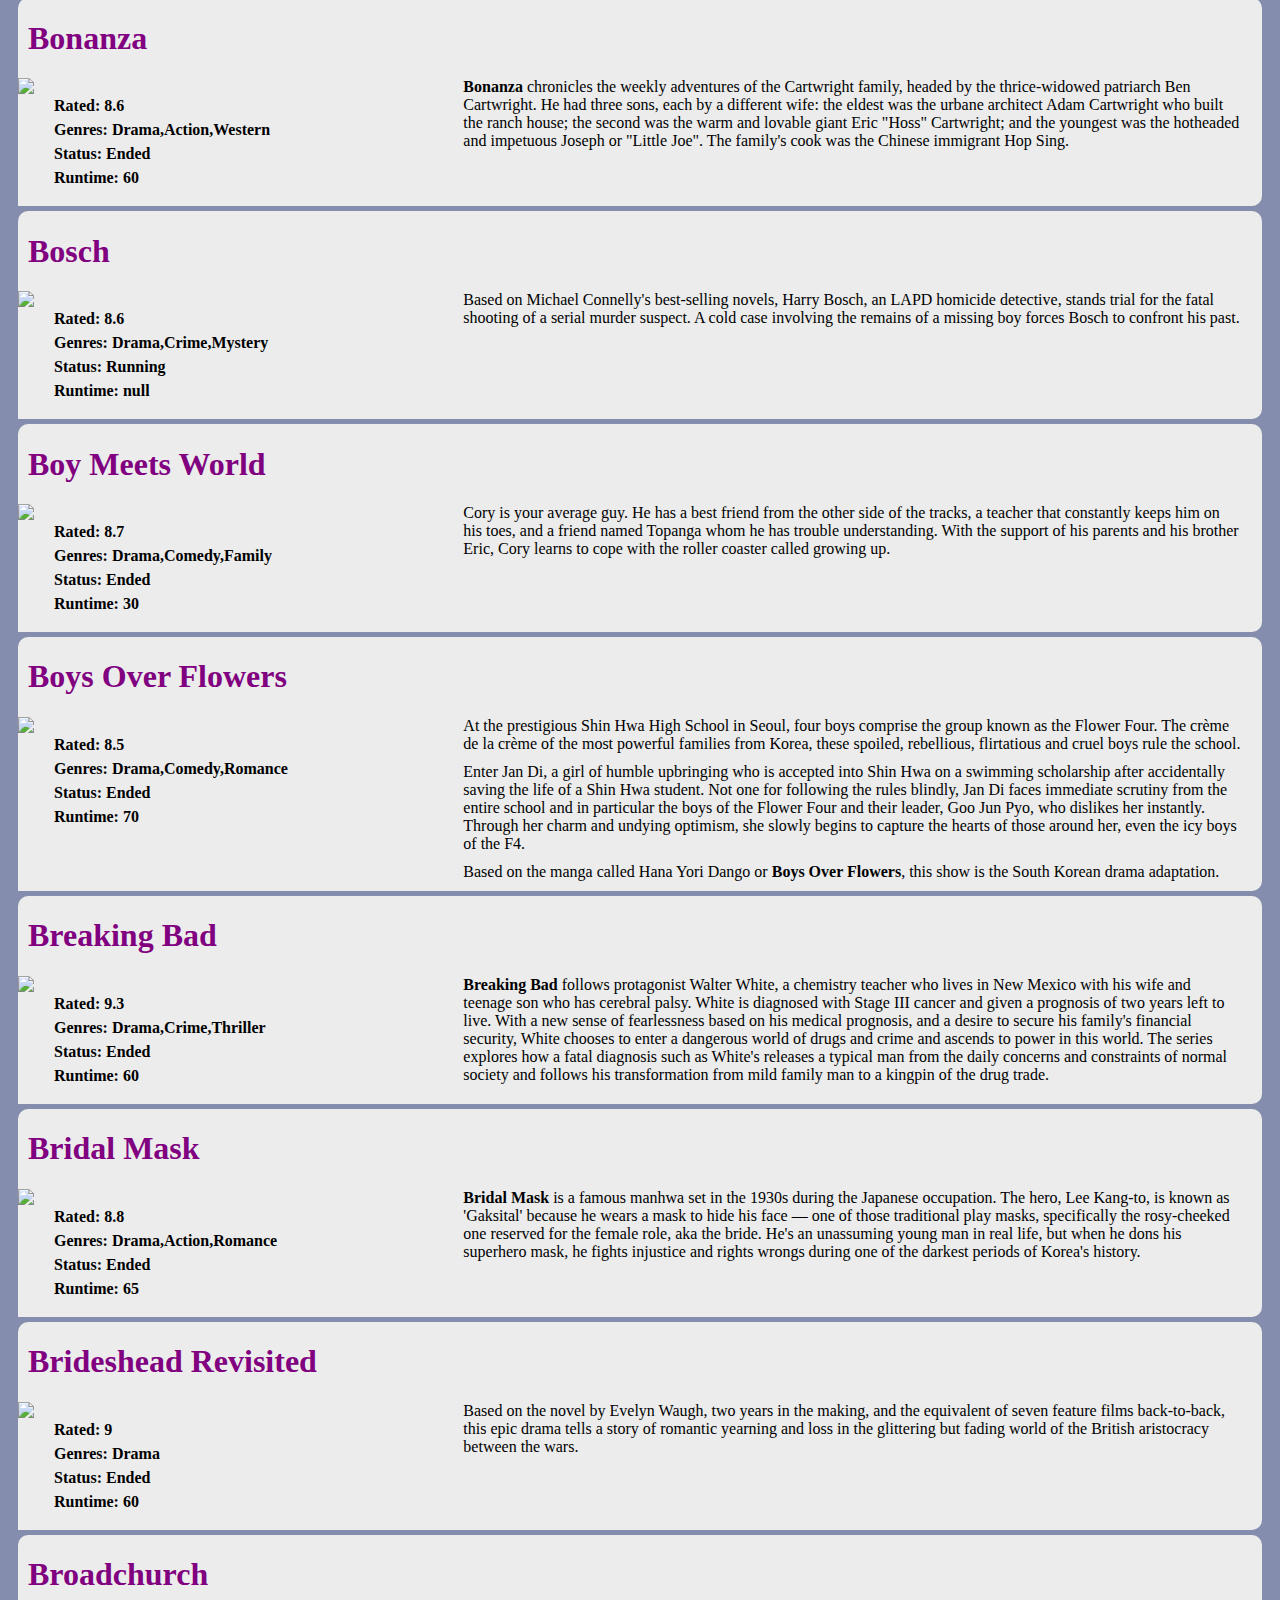
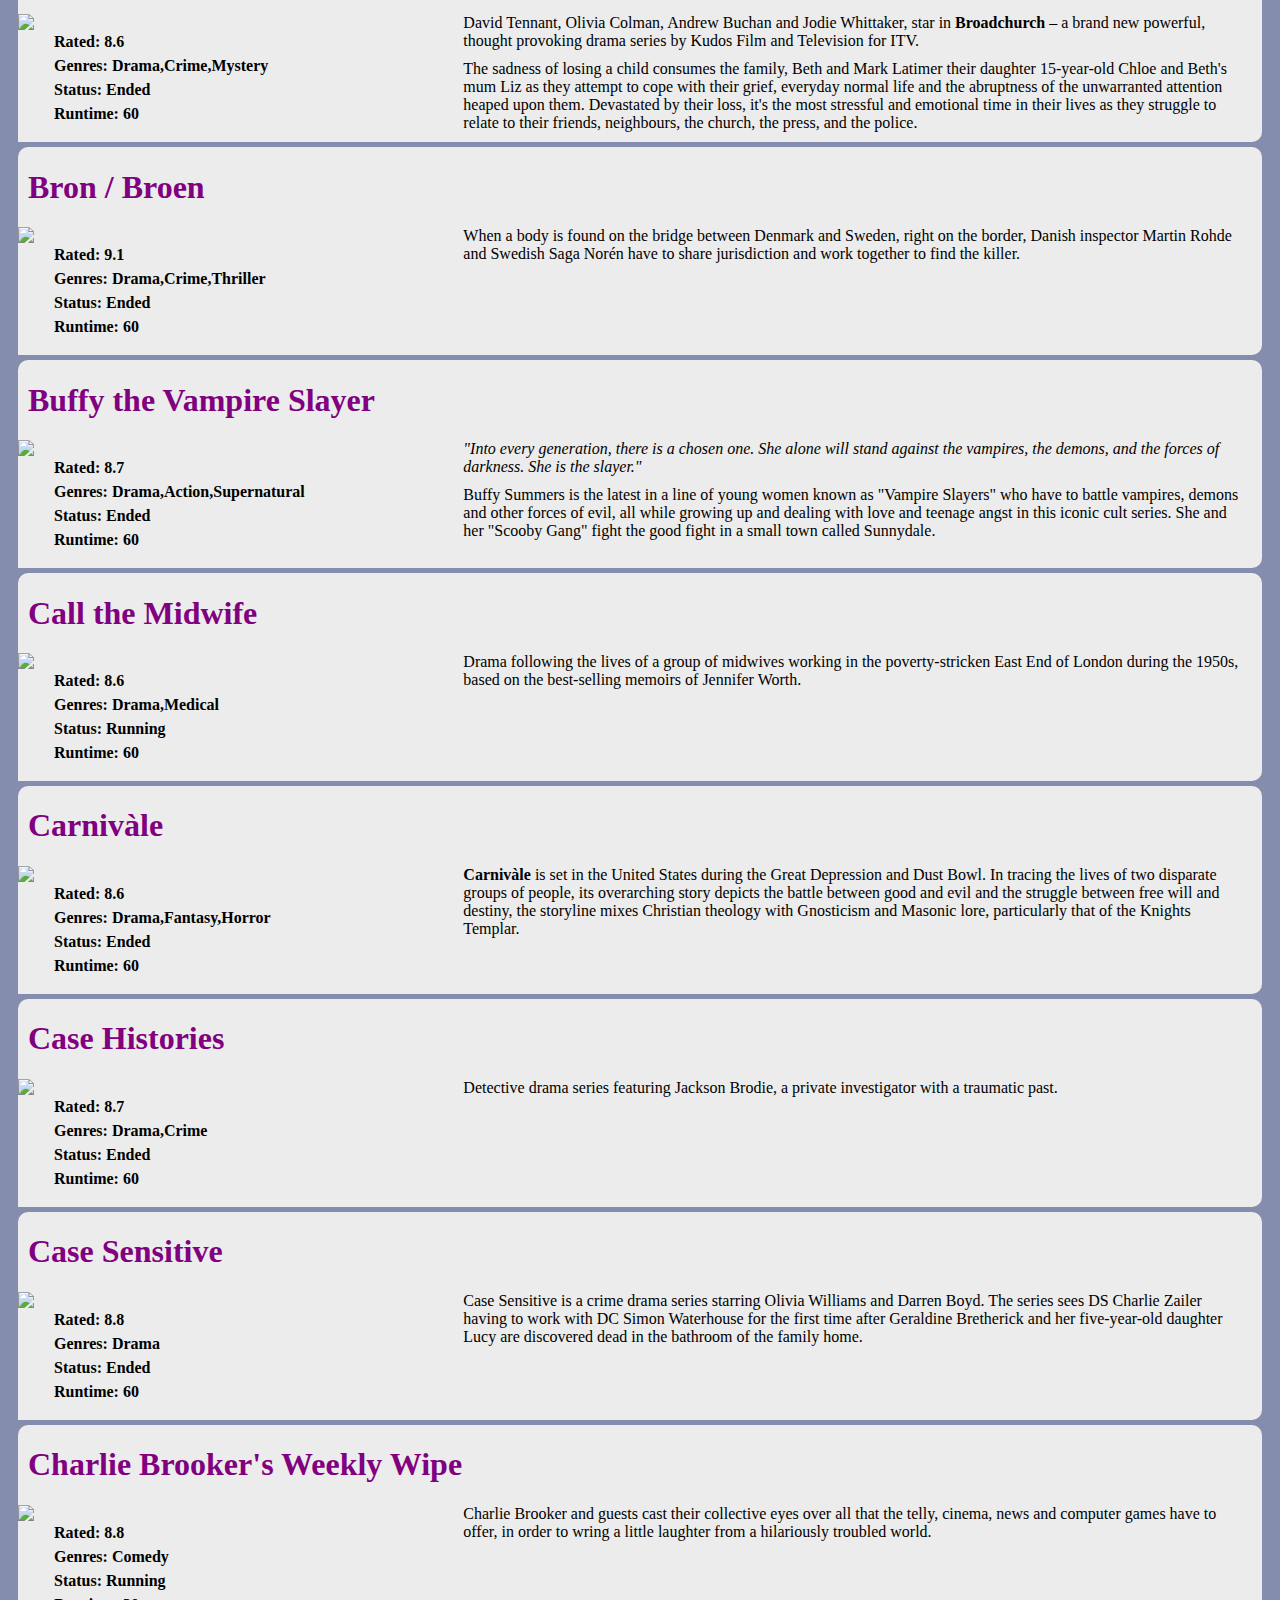
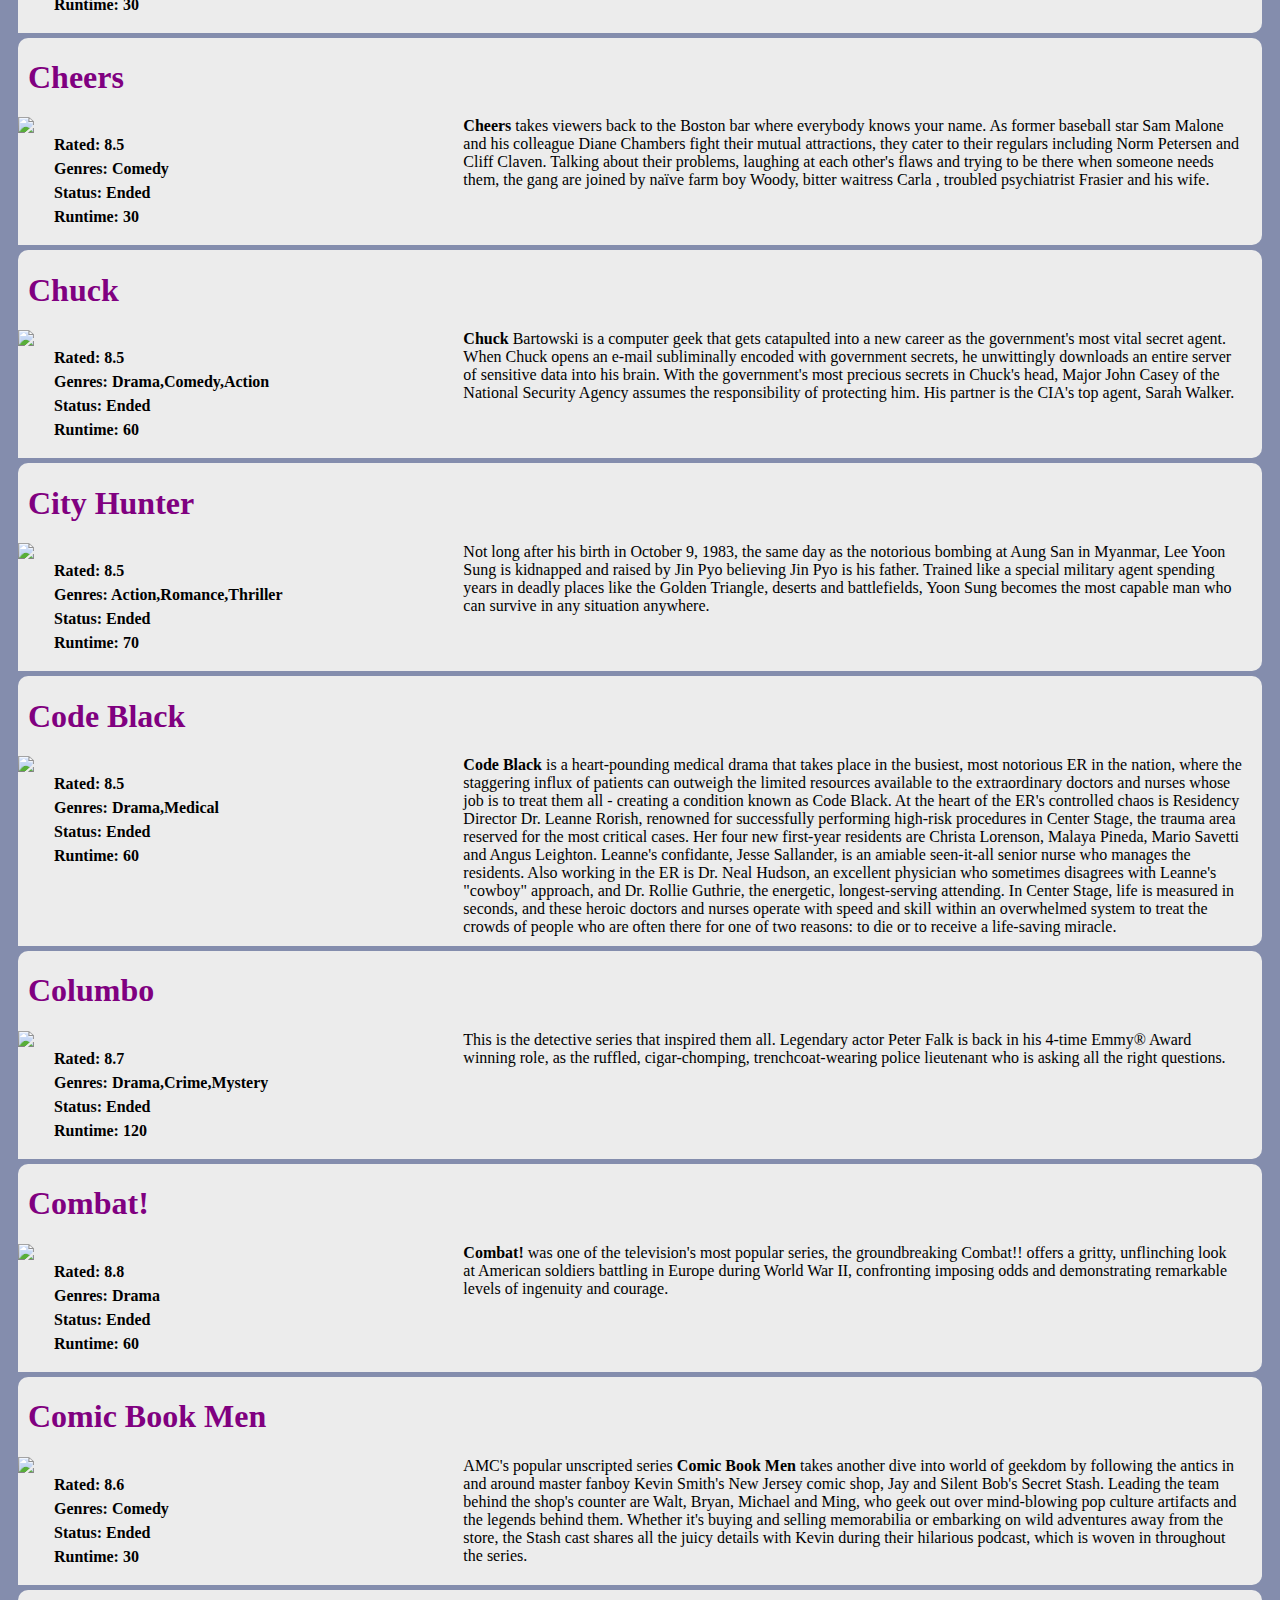
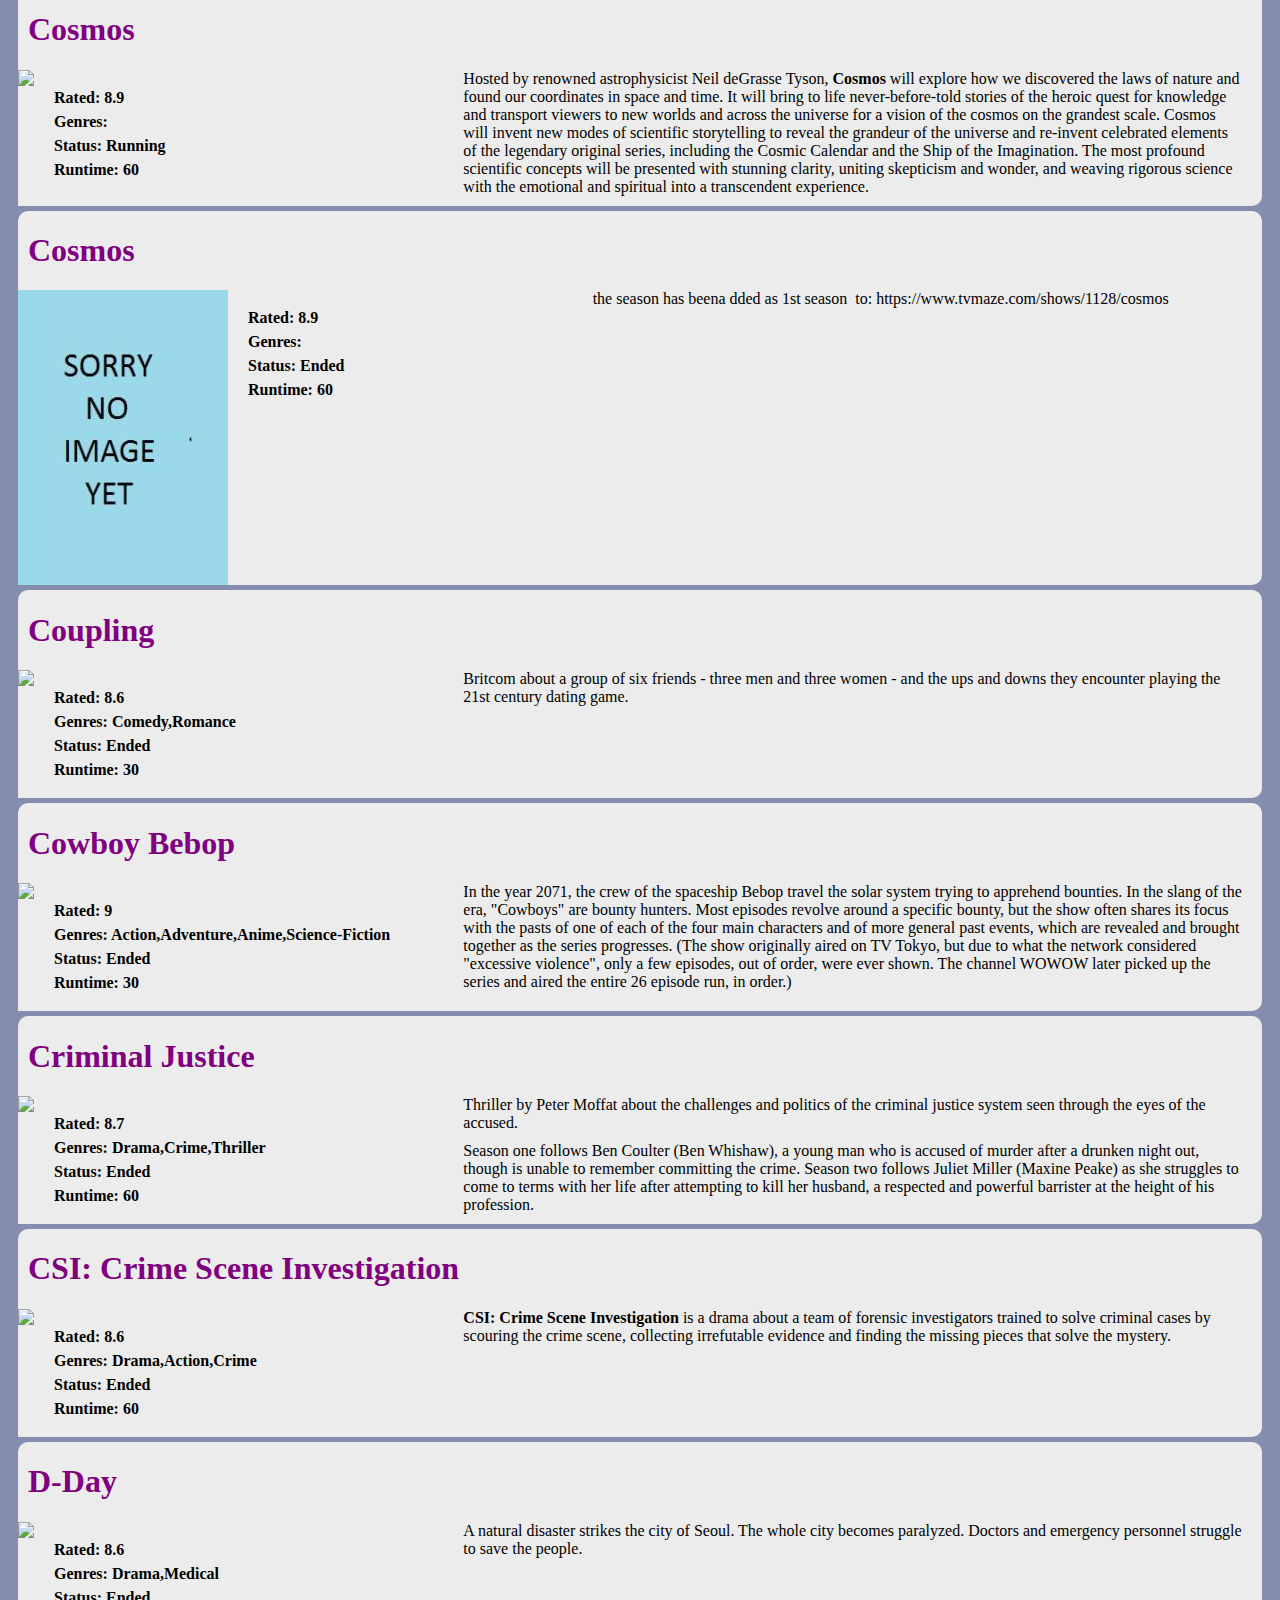
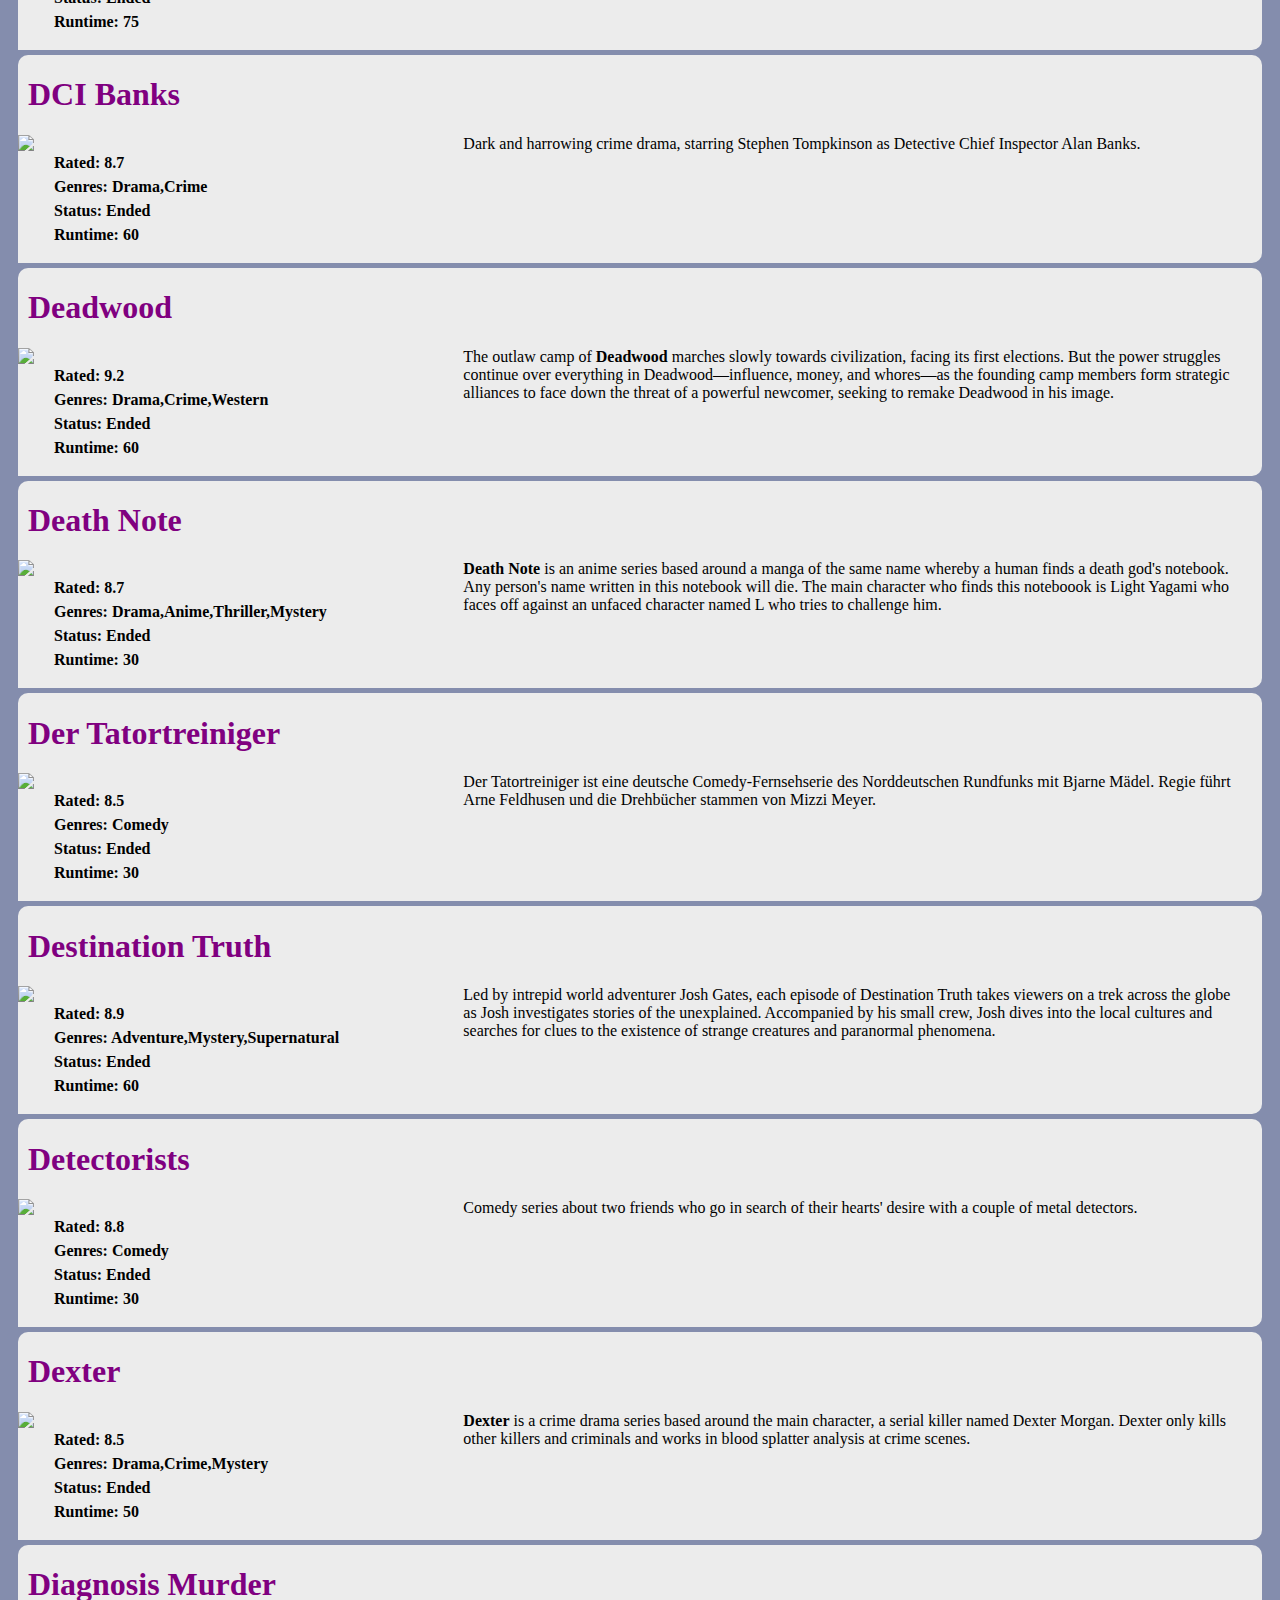
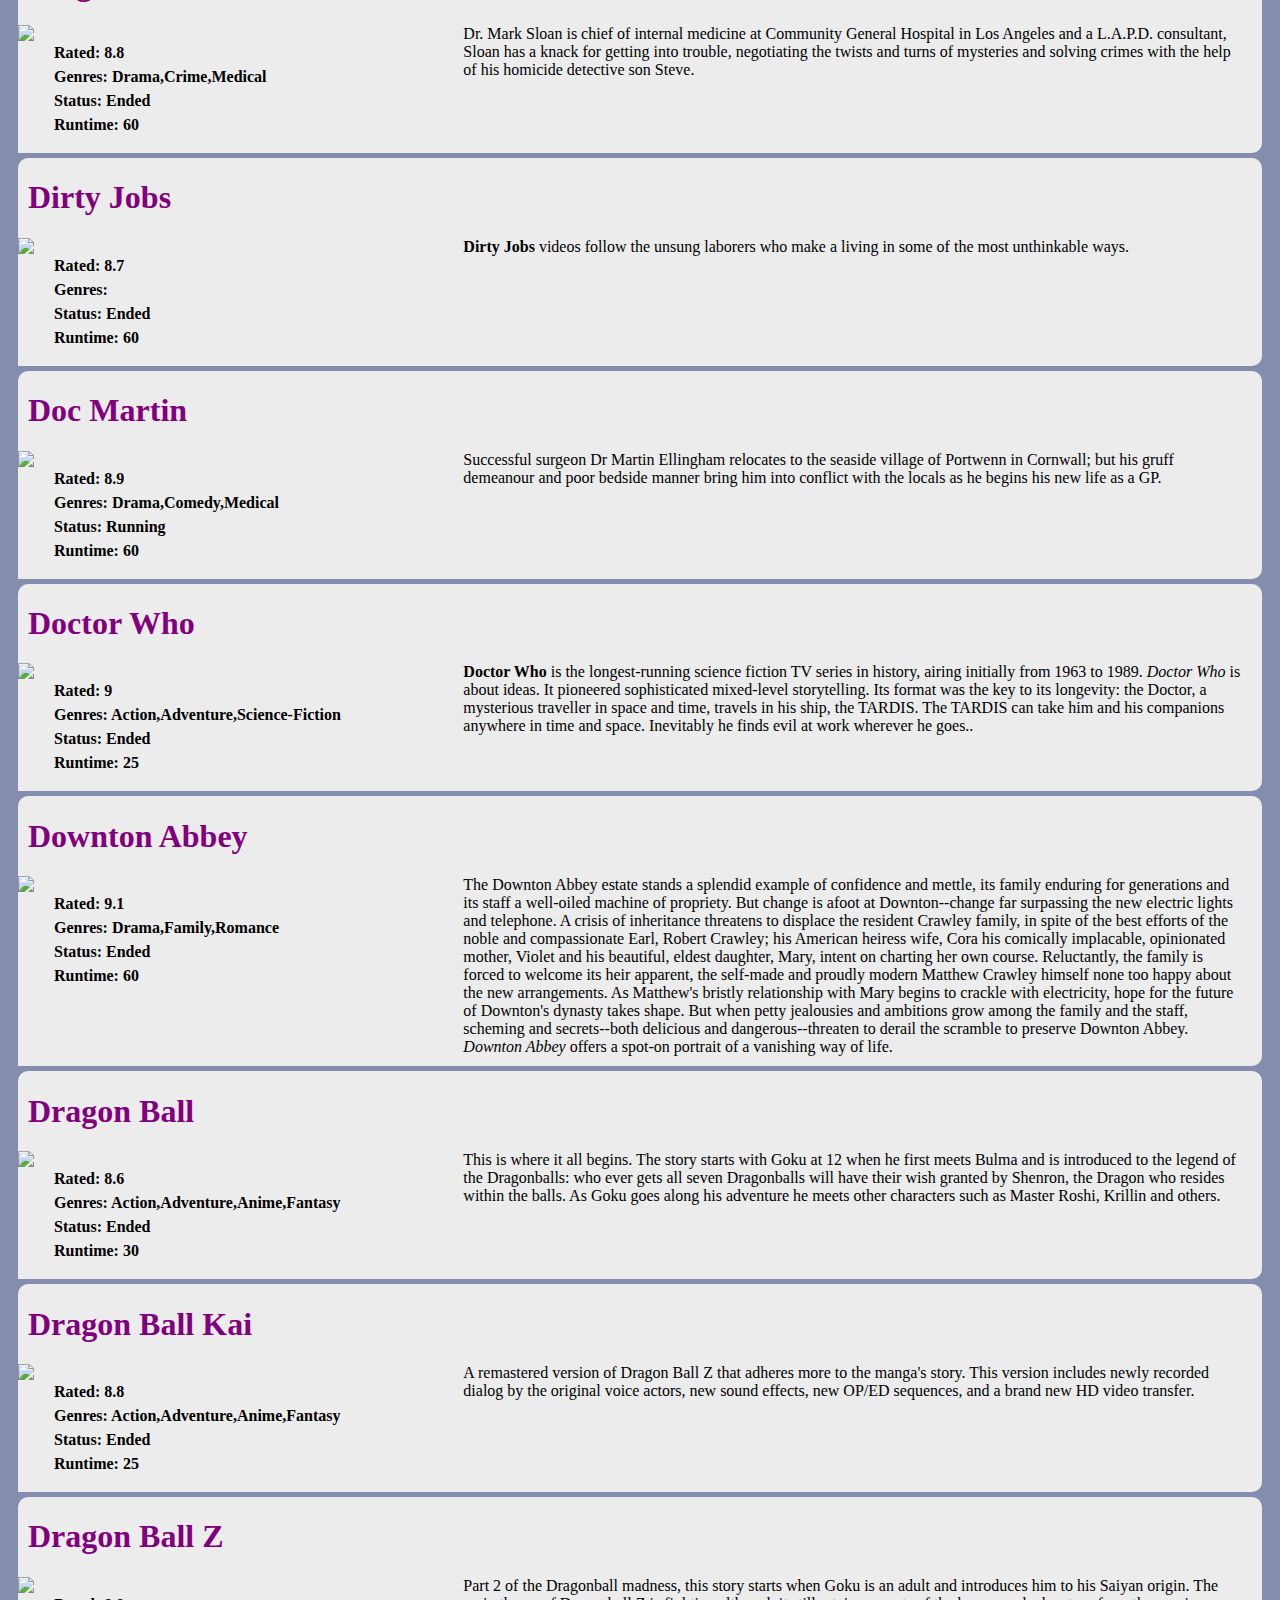
==== commit 3dc2e15c: "added replaced http url for https" ====
--- a/index.html
+++ b/index.html
@@ -5,14 +5,13 @@
     <meta name="viewport" content="width=device-width, initial-scale=1.0" />
     <title>TV Show Project | My Name andsemenov</title>
     <link href="style.css" rel="stylesheet" />
-    <link rel="icon" href="/favicon.ico" type="image/x-icon" />
+    <link rel="icon" href="./favicon.ico" type="image/x-icon" />
   </head>
 
   <body>
-    <header></header>  
-    <div id="search-root"></div> 
-    <div id="root">
-    </div>
+    <header></header>
+    <div id="search-root"></div>
+    <div id="root"></div>
     <!-- Loads a provided function called getAllEpisodes() which returns all episodes -->
     <script src="shows.js"></script>
     <!--<script src="shows.js"></script> -->
--- a/style.css
+++ b/style.css
@@ -1,8 +1,16 @@
+body {
+  background: #848dad;
+  overflow-x: hidden;
+}
+html {
+  overflow-x: hidden;
+}
+
 #root {
   display: flex;
   flex-wrap: wrap;
   justify-content: space-between;
-  margin: 30px;
+  margin: 10px;
 }
 
 .episode {
@@ -19,24 +27,26 @@
 .code {
   font-size: large;
 }
-.image {
-  width: auto;
-}
 
 #search-root {
   display: flex;
   flex-wrap: wrap;
-  justify-content: flex-start;
+  justify-content: center;
   align-items: center;
   margin: 10px;
 }
 
-.search_item {
-  width: 22%; /* not forget to replace for calc */
+.search-item {
+  width: 22%;
   display: flex;
   flex-direction: column;
   padding: 1%;
 }
+
+.search-item label {
+  margin-left: 10px;
+}
+
 .episode {
   border-radius: 5px;
 }
@@ -46,22 +56,36 @@
   margin: 2%;
 }
 .show-on-page {
-  width: 100vw;
-}
-
-div.info {
-  flex: 3;
-  padding: 20px 20px 0px;
-}
-
-ul.info {
+  width: 100%;
+  border-radius: 10px 10px 10px 0;
+  margin-bottom: 5px;
+  background-color: #ececec;
+}
+
+.description {
+  flex: 1;
+  margin: 0 20px;
+  display: flex;
+}
+
+.description p {
+  margin: 0 0 10px 0;
+  font-size: 16px;
+  font-family: Montserrat;
+  font-weight: 500;
+}
+
+.info {
   list-style-type: none;
-
-  flex: 1;
+  flex: 0.5;
   display: flex;
   flex-direction: column;
   justify-content: flex-start;
-  line-height: 300%;
+  line-height: 150%;
+  padding-left: 20px;
+  font-size: 16px;
+  font-family: Montserrat;
+  font-weight: 600;
 }
 .select,
 .search {
@@ -80,12 +104,10 @@
 
 .link-to-episode {
   color: #800080;
-}
-.link-to-episode:visited {
-  color: #800080;
+  margin-left: 10px;
 }
 .link-to-episode:hover {
-  color: #800000;
+  color: #0d3ade;
   text-decoration: underline;
 }
 
@@ -96,15 +118,16 @@
 .info-show {
   display: flex;
   width: 100%;
-}
-
-#back_to_all_shows {
+  flex-wrap: wrap;
+}
+
+#back-to-all-shows {
   margin: 8px;
   display: block;
   border: 1px solid #ccc;
   box-shadow: inset 0 1px 3px #ddd;
   border-radius: 4px;
-  max-width: 90%;
+  max-width: 100%;
   box-sizing: border-box;
   padding-left: 20px;
   padding-right: 20px;
@@ -112,13 +135,26 @@
   padding-bottom: 12px;
 }
 
-.button_return_episodes {
+.button-return-episodes {
   margin: 10px;
   padding: 5px;
   border-radius: 4px;
   box-shadow: 0px 6px 20px rgba(0, 0, 0, 0.15);
 }
 
+.hidden {
+  visibility: hidden;
+}
+
+.visible {
+  visibility: visible;
+}
+
+.description {
+  display: flex;
+  flex-direction: column;
+}
+
 @media screen and (max-width: 850px) {
   #root {
     margin: auto;
@@ -126,26 +162,11 @@
   .episode {
     width: calc((100% - 20px) / 2);
   }
-  .search_item {
+  .search-item {
     width: 40%;
     display: flex;
     flex-wrap: wrap;
   }
-  .image {
-    max-width: 90%;
-  }
-}
-
-.hidden {
-  visibility: hidden;
-}
-
-.visible {
-  visibility: visible;
-}
-
-div.info {
-  flex: 2;
 }
 
 @media screen and (max-width: 700px) {
@@ -154,19 +175,44 @@
   }
   .search,
   .select,
-  .search_item {
+  .search-item,
+  #back-to-all-shows {
     width: 90%;
   }
-}
-div.info {
-  flex: 1;
-}
-
-#search-root {
-  justify-content: center;
-}
-@media screen and (max-width: 400px) {
+
+  .info-show {
+    justify-content: space-around;
+  }
+
+  .description {
+    flex-basis: 100%;
+  }
+  .description p {
+    margin: 10px 0 10px 0;
+  }
+  .link-to-episode {
+    text-align: center;
+  }
+  .show-on-page {
+    border-radius: 10px;
+  }
+}
+
+@media screen and (max-width: 550px) {
   .episode {
     width: 100%;
   }
-}
+  .info-show {
+    flex-direction: column;
+    width: 100%;
+  }
+  .link-to-episode {
+    font-size: 1.5em;
+    margin-left: 0;
+  }
+
+  .info-show > img {
+    max-width: 80vw;
+    align-self: center;
+  }
+}
